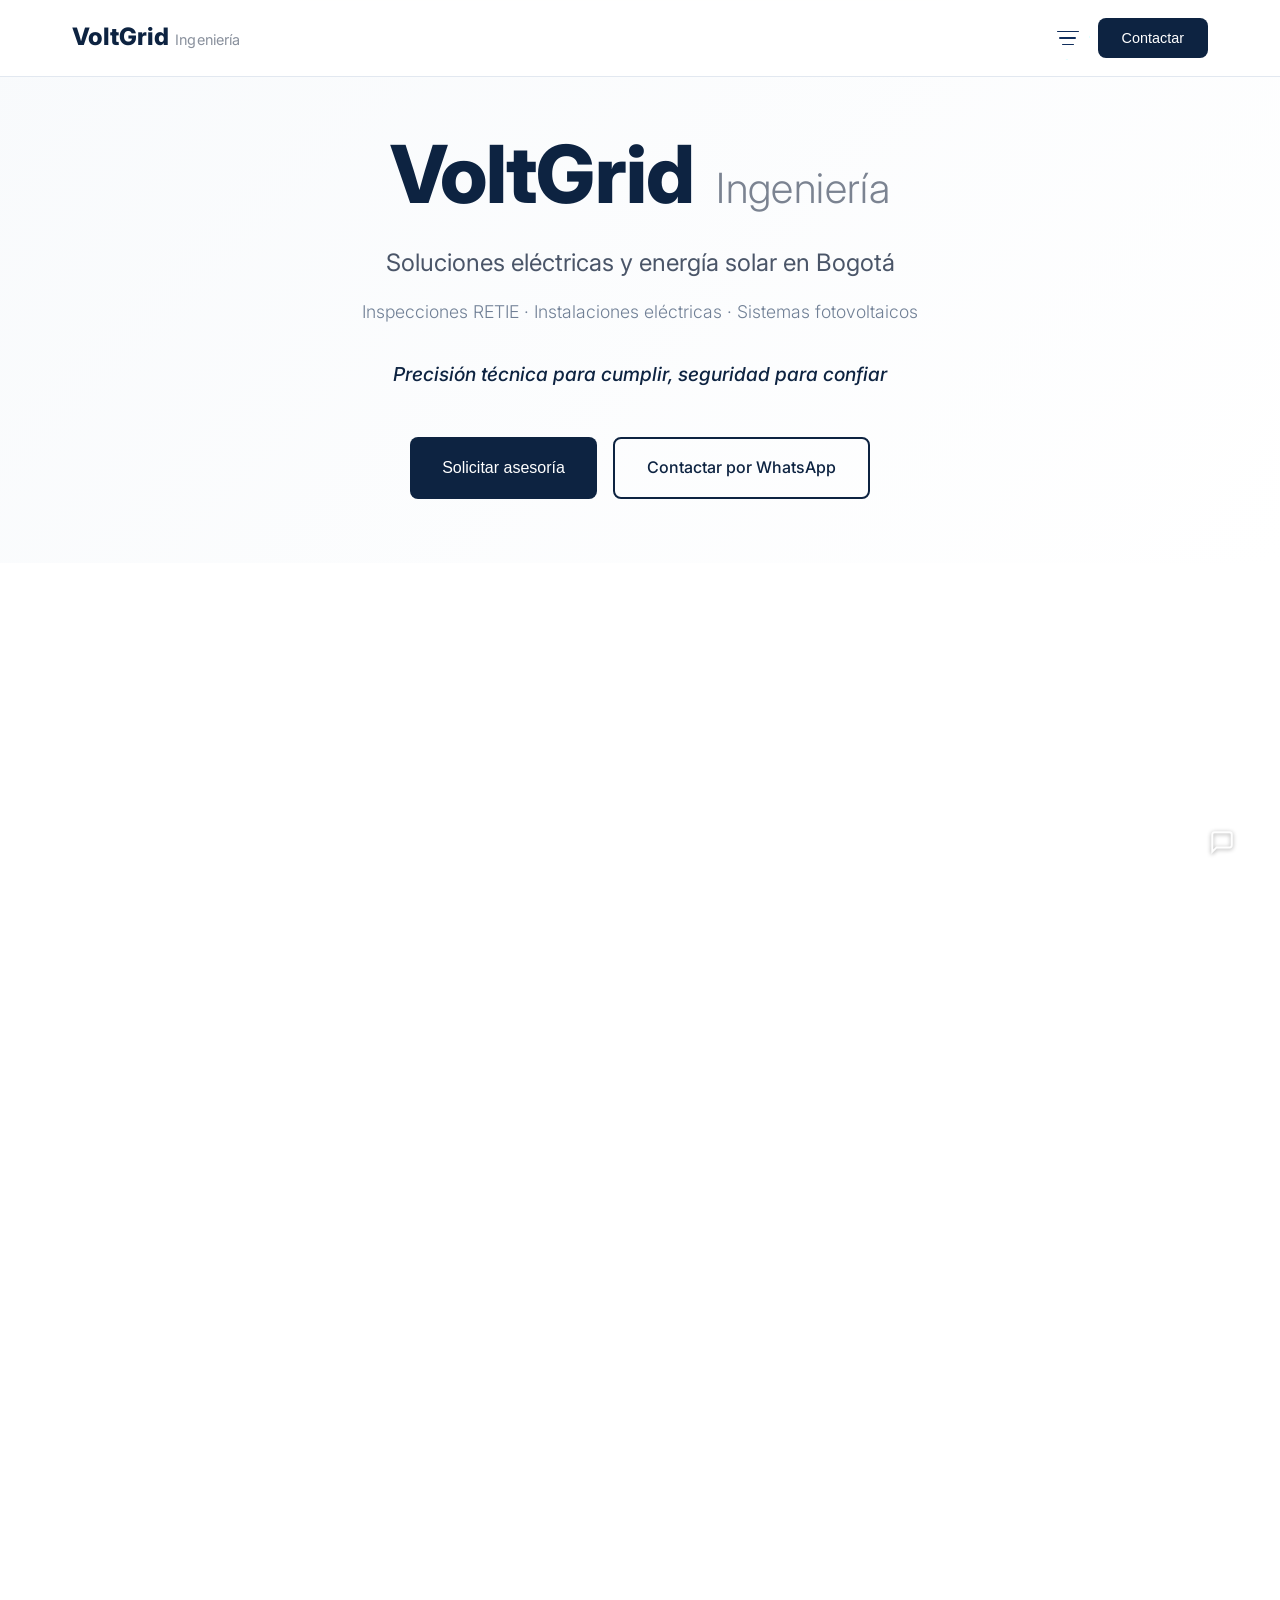
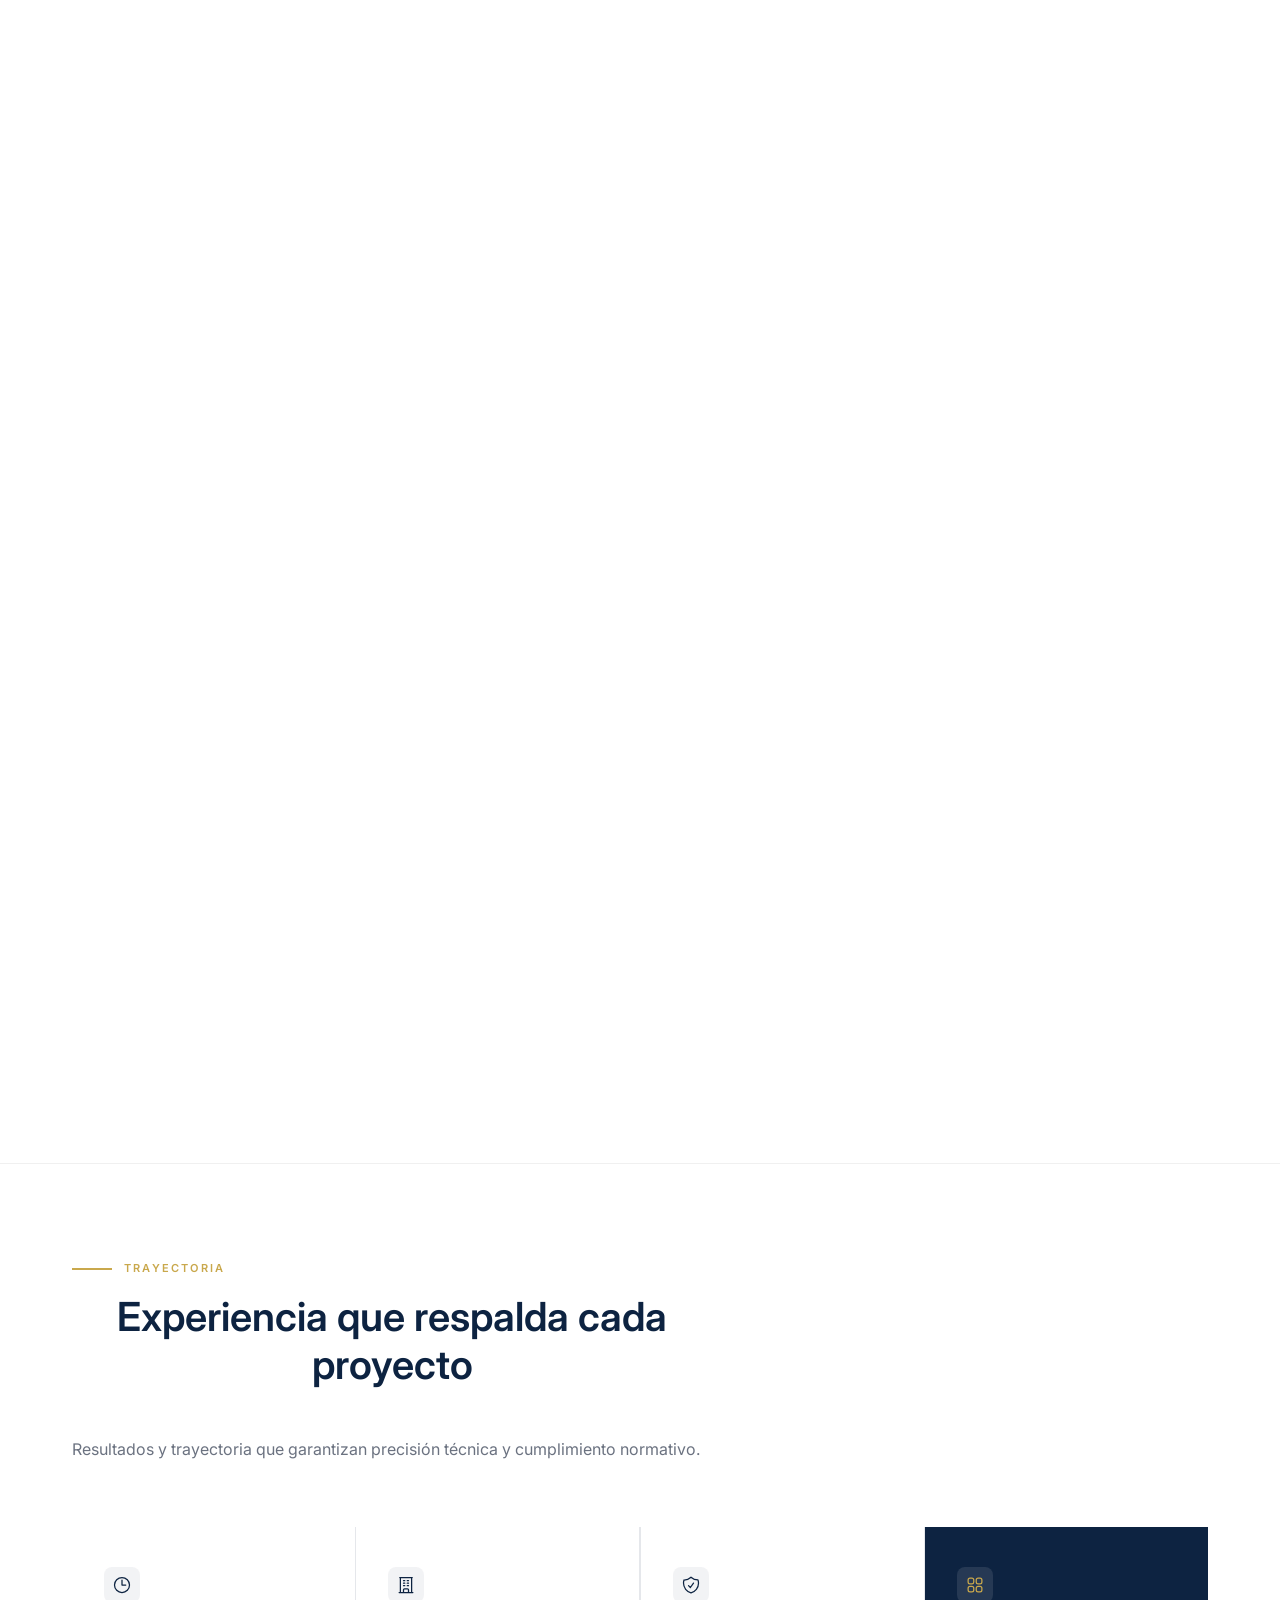
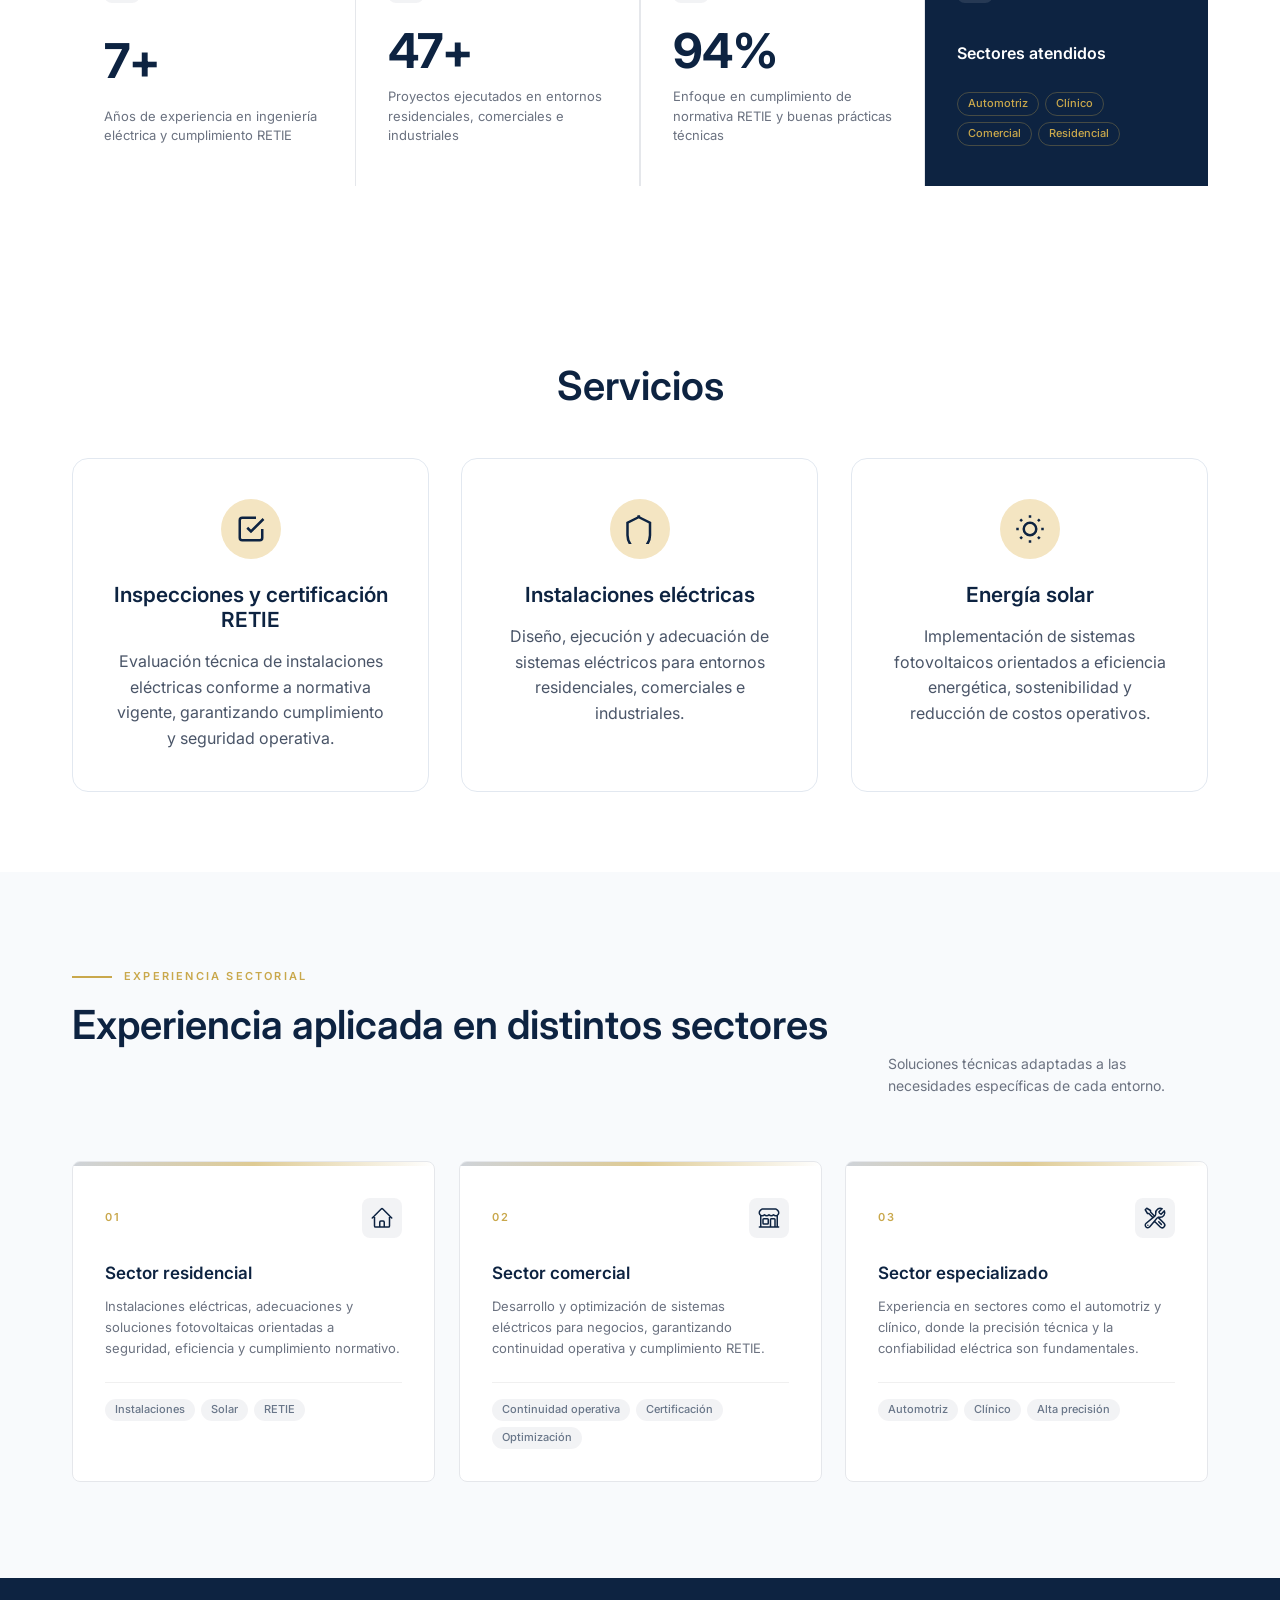
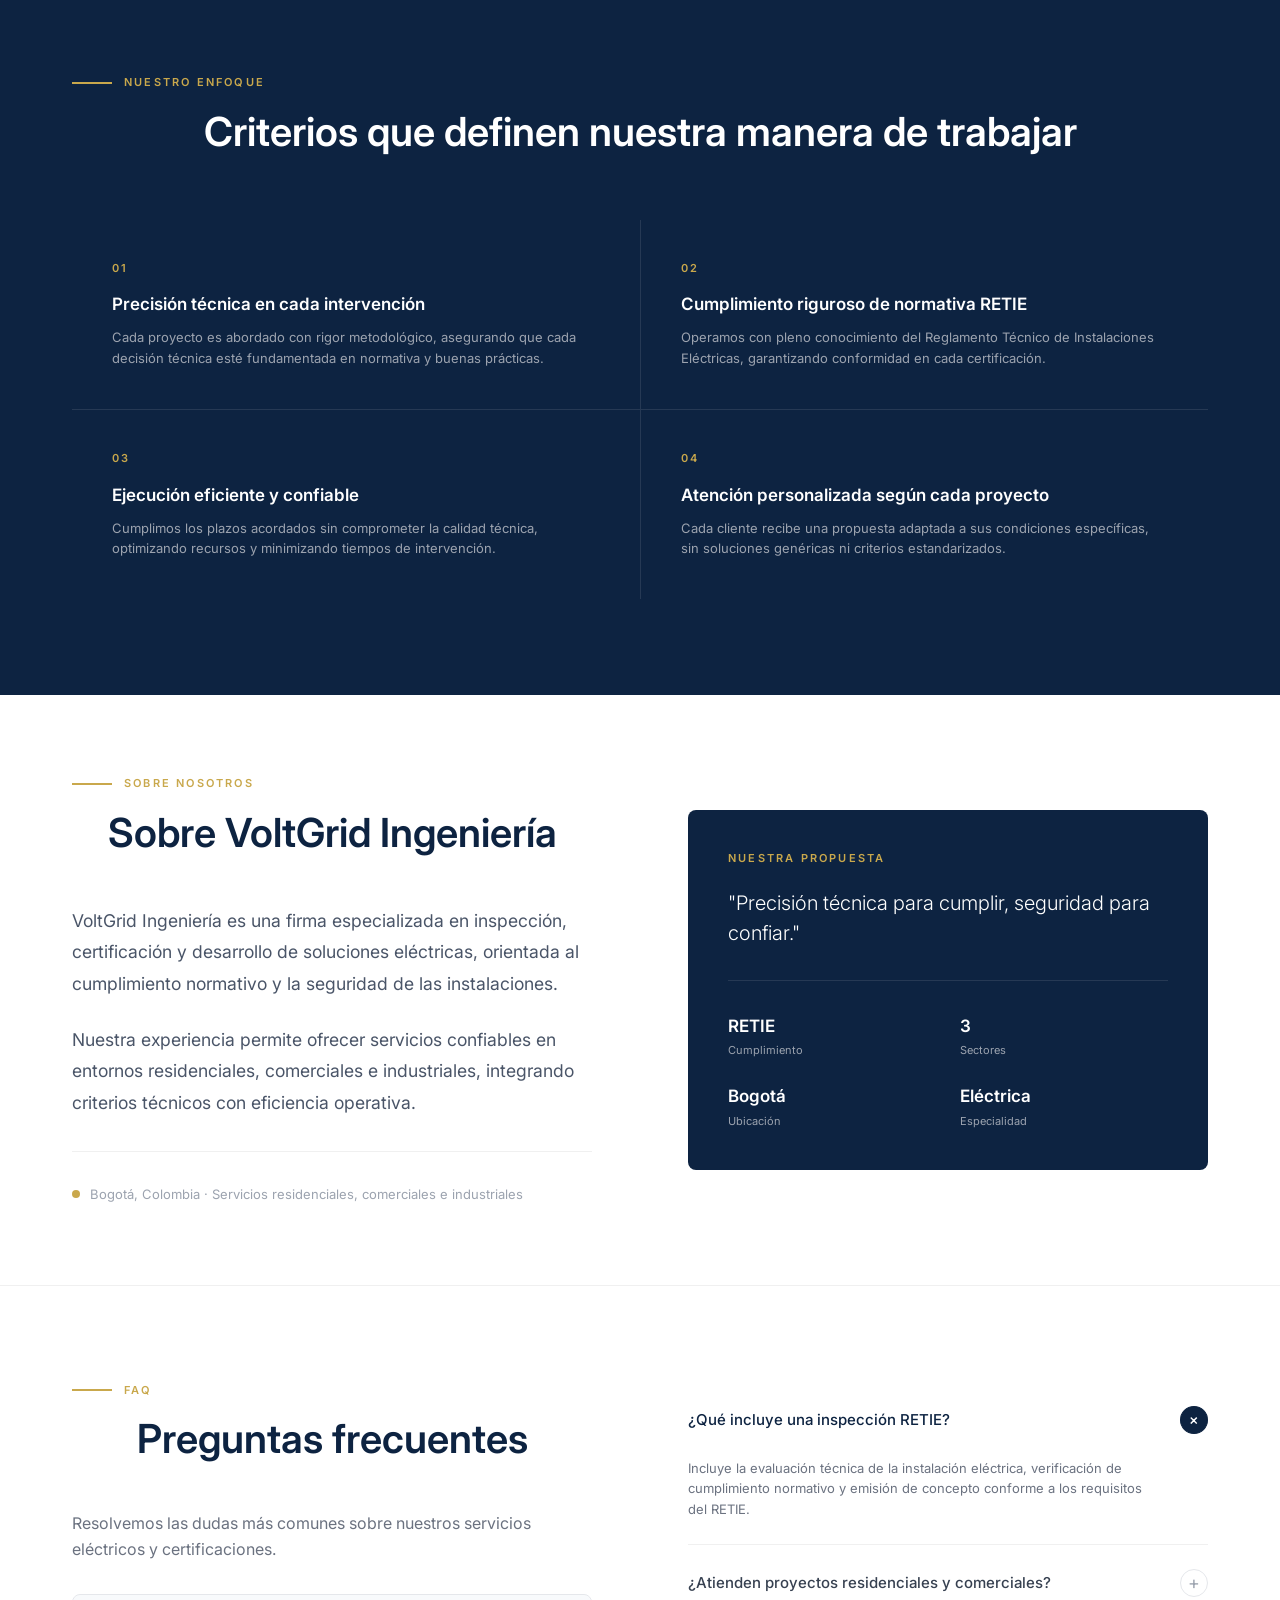
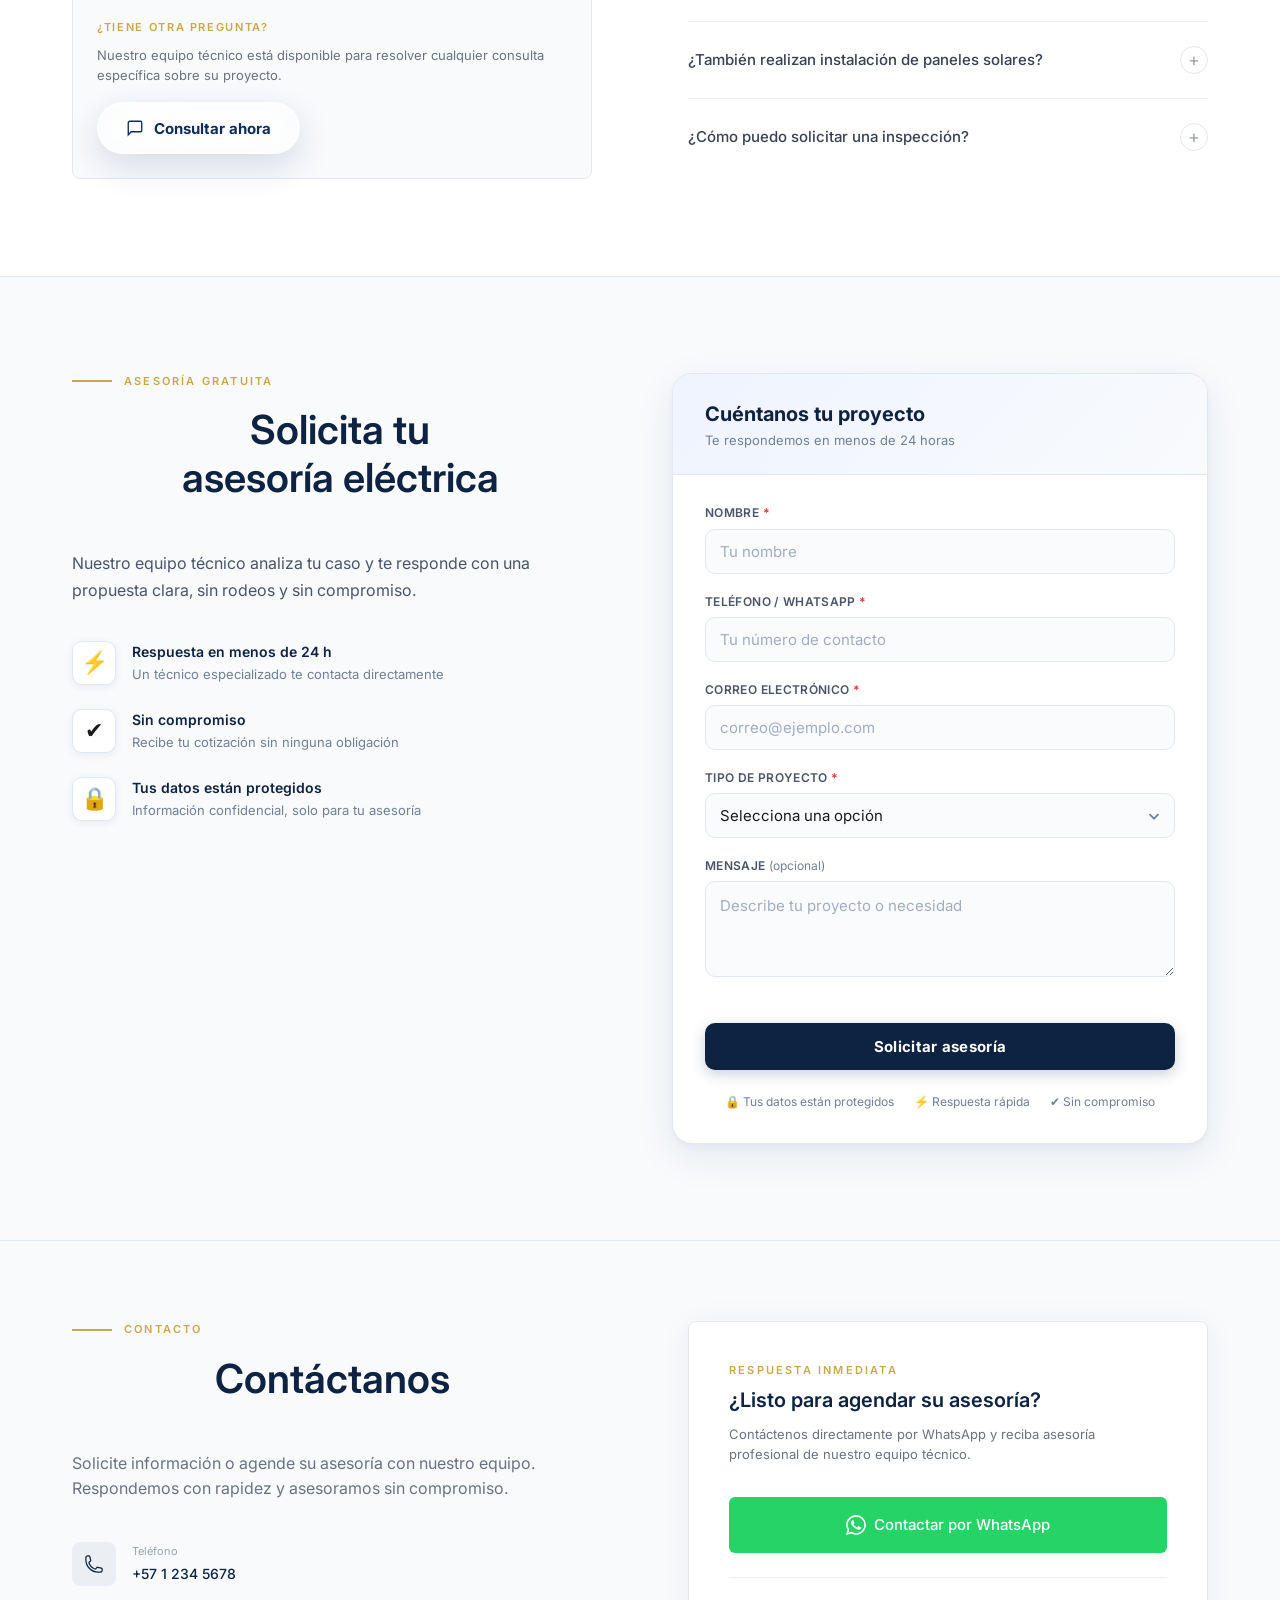
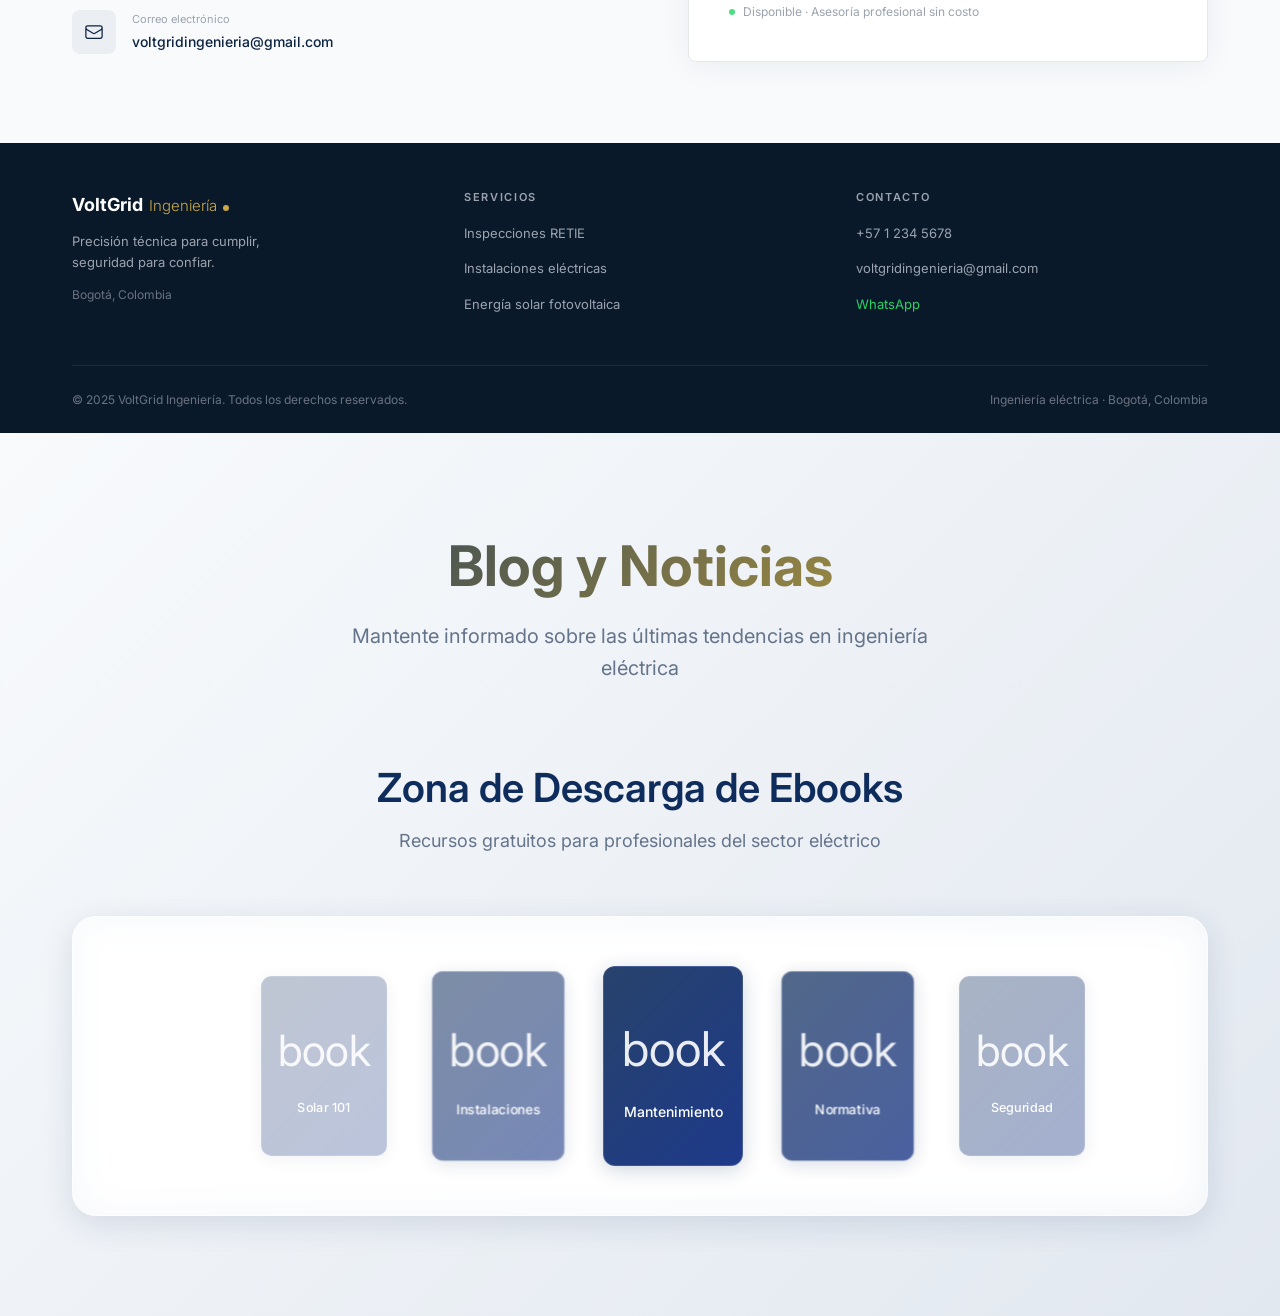
==== index.html @ 8078fa3e "Optimize animation performance" ====
<!DOCTYPE html>
<html lang="es">
<head>
    <meta charset="UTF-8">
    <meta name="viewport" content="width=device-width, initial-scale=1, viewport-fit=cover">
    <title>Certificación RETIE en Bogotá | VoltGrid Ingeniería</title>
    <meta name="description" content="Certificación RETIE en Bogotá ⚡ Asesoría eléctrica, instalaciones y cumplimiento normativo. Atención rápida y profesional.">
    <meta name="keywords" content="certificación RETIE Bogotá, ingeniero eléctrico Bogotá, asesoría eléctrica Bogotá, instalaciones eléctricas Bogotá">
    <link rel="icon" href="/favicon-32.png" sizes="32x32" type="image/png">
    <link rel="icon" href="/favicon.png" sizes="512x512" type="image/png">
    <link rel="shortcut icon" href="/favicon-32.png">
    <link rel="apple-touch-icon" href="/favicon.png">
    <link rel="manifest" href="/site.webmanifest" />
    <link rel="stylesheet" href="styles.css">
    <link rel="preconnect" href="https://fonts.googleapis.com">
    <link rel="preconnect" href="https://fonts.gstatic.com" crossorigin>
    <link href="https://fonts.googleapis.com/css2?family=Inter:wght@300;400;500;600;700&display=swap" rel="stylesheet">

    <!-- Open Graph metadata -->
    <meta property="og:title" content="Certificación RETIE en Bogotá | VoltGrid Ingeniería">
    <meta property="og:description" content="Servicios eléctricos y certificación RETIE en Bogotá. Atención rápida y profesional.">
    <meta property="og:type" content="website">
</head>
<body>
    <!-- Navigation -->
    <nav class="navbar">
        <div class="nav-container">
            <div class="nav-brand">
                <h1 class="brand-name">VoltGrid</h1>
                <span class="brand-suffix">Ingeniería</span>
            </div>
            <div class="nav-actions">
                <glass-element
                    id="nav-hamburger-glass"
                    width="44"
                    height="44"
                    radius="22"
                    depth="5"
                    blur="1"
                    strength="40"
                    chromatic-aberration="2"
                    background-color="rgba(255,255,255,0.4)"
                    style="--glass-padding:0; z-index:1001; flex-shrink:0;">
                    <button class="nav-hamburger" id="nav-hamburger" aria-label="Abrir menú" aria-expanded="false" aria-controls="nav-panel">
                        <span class="nav-hamburger__line"></span>
                        <span class="nav-hamburger__line"></span>
                        <span class="nav-hamburger__line"></span>
                    </button>
                </glass-element>
                <button class="nav-cta" onclick="scrollToContact()">Contactar</button>
            </div>
        </div>
    </nav>

    <!-- Premium floating nav panel -->
    <div class="nav-overlay" id="nav-overlay" aria-hidden="true"></div>
    <div class="nav-panel" id="nav-panel" role="dialog" aria-label="Menú de navegación" aria-hidden="true">
        <div class="nav-panel__inner">
            <div class="nav-panel__grid">

                <div class="nav-panel__section">
                    <h3 class="nav-panel__section-title">¿Qué hacemos?</h3>
                    <ul class="nav-panel__list">
                        <li><a href="#" class="nav-panel__link">Asesoría Retie de Subestación eléctrica</a></li>
                        <li><a href="#" class="nav-panel__link">Asesoría Retie de Distribución</a></li>
                        <li><a href="#" class="nav-panel__link">Asesoría Retie de Áreas Clasificadas</a></li>
                        <li><a href="#" class="nav-panel__link">Asesoría RETIE</a></li>
                        <li><a href="#" class="nav-panel__link">Asesoría RETILAP</a></li>
                        <li><a href="#" class="nav-panel__link">Asesoría Retie de Instalaciones Solares Fotovoltaicas</a></li>
                    </ul>
                </div>

                <div class="nav-panel__section">
                    <h3 class="nav-panel__section-title">¿Cómo lo hacemos?</h3>
                    <ul class="nav-panel__list">
                        <li><a href="#" class="nav-panel__link nav-panel__link--cta">Solicitud de Cotización</a></li>
                    </ul>

                    <h3 class="nav-panel__section-title nav-panel__section-title--spaced">Nosotros</h3>
                    <ul class="nav-panel__list">
                        <li><a href="#" class="nav-panel__link">Acerca de nosotros</a></li>
                        <li><a href="#" class="nav-panel__link">Acreditaciones</a></li>
                        <li><a href="#" class="nav-panel__link">Política de Imparcialidad y Calidad</a></li>
                        <li><a href="#" class="nav-panel__link">Documentos Legales</a></li>
                    </ul>
                </div>

                <div class="nav-panel__section">
                    <h3 class="nav-panel__section-title">Ingeniería y Gestión</h3>
                    <ul class="nav-panel__list">
                        <li><a href="blog.html" class="nav-panel__link">Blog y Noticias</a></li>
                        <li><a href="#" class="nav-panel__link">Consulta de certificados</a></li>
                        <li><a href="#" class="nav-panel__link">Pagos</a></li>
                        <li><a href="#" class="nav-panel__link">Zona de descarga de ebooks</a></li>
                    </ul>

                    <h3 class="nav-panel__section-title nav-panel__section-title--spaced">Contacto</h3>
                    <ul class="nav-panel__list">
                        <li><a href="#" class="nav-panel__link nav-panel__link--cta">Contáctenos</a></li>
                        <li><a href="#" class="nav-panel__link">Teléfonos</a></li>
                    </ul>
                </div>

            </div>
        </div>
    </div>

    <!-- Hero Section -->
    <section class="hero">
        <div class="hero-container">
            <div class="hero-content">
                <h1 class="hero-title">
                    <span class="brand-name">VoltGrid</span>
                    <span class="brand-suffix">Ingeniería</span>
                </h1>
                <p class="hero-subtitle">Soluciones eléctricas y energía solar en Bogotá</p>
                <p class="hero-services">Inspecciones RETIE · Instalaciones eléctricas · Sistemas fotovoltaicos</p>
                <p class="hero-slogan">Precisión técnica para cumplir, seguridad para confiar</p>
                <div class="hero-buttons">
                    <button class="btn btn-primary" onclick="scrollToContact()">Solicitar asesoría</button>
                    <a href="https://wa.me/573057639585?text=Hola%20VoltGrid,%20quiero%20información%20sobre%20sus%20servicios" 
                       class="btn btn-secondary" target="_blank">Contactar por WhatsApp</a>
                </div>
            </div>
        </div>
    </section>

    <!-- SCROLL DOWN -->
    <section class="scroll-section" id="scroll-section">
      <div class="sticky-wrap scroll-stage">
       <video id="solar-video" src="solar-scroll/Video_Panel.mp4?v=1" muted playsinline preload="auto" style="display:none"></video>
       <canvas id="solar-canvas"></canvas>
       <div id="loader">Cargando…</div>
      </div>
    </section>

    <!-- Metrics Section -->
    <section class="metrics">
        <div class="container">
            <div class="metrics-header">
                <div class="section-eyebrow">
                    <span class="gold-bar"></span>
                    <span class="eyebrow-text">Trayectoria</span>
                </div>
                <h2 class="section-title">Experiencia que respalda cada proyecto</h2>
                <p class="metrics-subtitle">Resultados y trayectoria que garantizan precisión técnica y cumplimiento normativo.</p>
            </div>
            <div class="metrics-grid" id="metrics-grid">
                <div class="metric-card">
                    <div class="metric-icon">
                        <svg viewBox="0 0 24 24" fill="none" stroke="currentColor" stroke-width="1.5"><path stroke-linecap="round" stroke-linejoin="round" d="M12 6v6h4.5m4.5 0a9 9 0 11-18 0 9 9 0 0118 0z"/></svg>
                    </div>
                    <p class="metric-value"><span class="counter" data-target="8">0</span>+</p>
                    <p class="metric-label">Años de experiencia en ingeniería eléctrica y cumplimiento RETIE</p>
                </div>
                <div class="metric-card">
                    <div class="metric-icon">
                        <svg viewBox="0 0 24 24" fill="none" stroke="currentColor" stroke-width="1.5"><path stroke-linecap="round" stroke-linejoin="round" d="M3.75 21h16.5M4.5 3h15M5.25 3v18m13.5-18v18M9 6.75h1.5m-1.5 3h1.5m-1.5 3h1.5m3-6H15m-1.5 3H15m-1.5 3H15M9 21v-3.375c0-.621.504-1.125 1.125-1.125h3.75c.621 0 1.125.504 1.125 1.125V21"/></svg>
                    </div>
                    <p class="metric-value"><span class="counter" data-target="50">0</span>+</p>
                    <p class="metric-label">Proyectos ejecutados en entornos residenciales, comerciales e industriales</p>
                </div>
                <div class="metric-card">
                    <div class="metric-icon">
                        <svg viewBox="0 0 24 24" fill="none" stroke="currentColor" stroke-width="1.5"><path stroke-linecap="round" stroke-linejoin="round" d="M9 12.75L11.25 15 15 9.75m-3-7.036A11.959 11.959 0 013.598 6 11.99 11.99 0 003 9.749c0 5.592 3.824 10.29 9 11.623 5.176-1.332 9-6.03 9-11.622 0-1.31-.21-2.571-.598-3.751h-.152c-3.196 0-6.1-1.248-8.25-3.285z"/></svg>
                    </div>
                    <p class="metric-value"><span class="counter" data-target="100">0</span>%</p>
                    <p class="metric-label">Enfoque en cumplimiento de normativa RETIE y buenas prácticas técnicas</p>
                </div>
                <div class="metric-card metric-card--dark">
                    <div class="metric-icon metric-icon--gold">
                        <svg viewBox="0 0 24 24" fill="none" stroke="currentColor" stroke-width="1.5"><path stroke-linecap="round" stroke-linejoin="round" d="M3.75 6A2.25 2.25 0 016 3.75h2.25A2.25 2.25 0 0110.5 6v2.25a2.25 2.25 0 01-2.25 2.25H6a2.25 2.25 0 01-2.25-2.25V6zM3.75 15.75A2.25 2.25 0 016 13.5h2.25a2.25 2.25 0 012.25 2.25V18a2.25 2.25 0 01-2.25 2.25H6A2.25 2.25 0 013.75 18v-2.25zM13.5 6a2.25 2.25 0 012.25-2.25H18A2.25 2.25 0 0120.25 6v2.25A2.25 2.25 0 0118 10.5h-2.25a2.25 2.25 0 01-2.25-2.25V6zM13.5 15.75a2.25 2.25 0 012.25-2.25H18a2.25 2.25 0 012.25 2.25V18A2.25 2.25 0 0118 20.25h-2.25A2.25 2.25 0 0113.5 18v-2.25z"/></svg>
                    </div>
                    <p class="metric-sectors-title">Sectores atendidos</p>
                    <div class="metric-tags">
                        <span class="metric-tag">Automotriz</span>
                        <span class="metric-tag">Clínico</span>
                        <span class="metric-tag">Comercial</span>
                        <span class="metric-tag">Residencial</span>
                    </div>
                </div>
            </div>
        </div>
    </section>

    <!-- Services Section -->
    <section class="services">
        <div class="container">
            <h2 class="section-title">Servicios</h2>
            <div class="services-grid">
                <div class="service-card">
                    <div class="service-icon">
                        <svg viewBox="0 0 24 24" fill="none" stroke="currentColor" stroke-width="2">
                            <path d="M9 11l3 3L22 4"></path>
                            <path d="M21 12v7a2 2 0 01-2 2H5a2 2 0 01-2-2V5a2 2 0 012-2h11"></path>
                        </svg>
                    </div>
                    <h3 class="service-title">Inspecciones y certificación RETIE</h3>
                    <p class="service-description">Evaluación técnica de instalaciones eléctricas conforme a normativa vigente, garantizando cumplimiento y seguridad operativa.</p>
                </div>
                
                <div class="service-card">
                    <div class="service-icon">
                        <svg viewBox="0 0 24 24" fill="none" stroke="currentColor" stroke-width="2">
                            <path d="M12 2L2 7v10c0 5.55 3.84 10.74 9 12 5.16-1.26 9-6.45 9-12V7l-10-5z"></path>
                        </svg>
                    </div>
                    <h3 class="service-title">Instalaciones eléctricas</h3>
                    <p class="service-description">Diseño, ejecución y adecuación de sistemas eléctricos para entornos residenciales, comerciales e industriales.</p>
                </div>
                
                <div class="service-card">
                    <div class="service-icon">
                        <svg viewBox="0 0 24 24" fill="none" stroke="currentColor" stroke-width="2">
                            <circle cx="12" cy="12" r="5"></circle>
                            <line x1="12" y1="1" x2="12" y2="3"></line>
                            <line x1="12" y1="21" x2="12" y2="23"></line>
                            <line x1="4.22" y1="4.22" x2="5.64" y2="5.64"></line>
                            <line x1="18.36" y1="18.36" x2="19.78" y2="19.78"></line>
                            <line x1="1" y1="12" x2="3" y2="12"></line>
                            <line x1="21" y1="12" x2="23" y2="12"></line>
                            <line x1="4.22" y1="19.78" x2="5.64" y2="18.36"></line>
                            <line x1="18.36" y1="5.64" x2="19.78" y2="4.22"></line>
                        </svg>
                    </div>
                    <h3 class="service-title">Energía solar</h3>
                    <p class="service-description">Implementación de sistemas fotovoltaicos orientados a eficiencia energética, sostenibilidad y reducción de costos operativos.</p>
                </div>
            </div>
        </div>
    </section>

    <!-- Sectors Section -->
    <section class="sectors">
        <div class="container">
            <div class="sectors-header">
                <div class="section-eyebrow">
                    <span class="gold-bar"></span>
                    <span class="eyebrow-text">Experiencia sectorial</span>
                </div>
                <div class="sectors-header-row">
                    <h2 class="section-title">Experiencia aplicada en distintos sectores</h2>
                    <p class="sectors-subtitle">Soluciones técnicas adaptadas a las necesidades específicas de cada entorno.</p>
                </div>
            </div>
            <div class="sectors-grid">
                <article class="sector-card">
                    <div class="sector-stripe"></div>
                    <div class="sector-body">
                        <div class="sector-meta">
                            <span class="sector-number">01</span>
                            <div class="sector-icon">
                                <svg viewBox="0 0 24 24" fill="none" stroke="currentColor" stroke-width="1.5"><path stroke-linecap="round" stroke-linejoin="round" d="M2.25 12l8.954-8.955c.44-.439 1.152-.439 1.591 0L21.75 12M4.5 9.75v10.125c0 .621.504 1.125 1.125 1.125H9.75v-4.875c0-.621.504-1.125 1.125-1.125h2.25c.621 0 1.125.504 1.125 1.125V21h4.125c.621 0 1.125-.504 1.125-1.125V9.75M8.25 21h8.25"/></svg>
                            </div>
                        </div>
                        <h3 class="sector-title">Sector residencial</h3>
                        <p class="sector-desc">Instalaciones eléctricas, adecuaciones y soluciones fotovoltaicas orientadas a seguridad, eficiencia y cumplimiento normativo.</p>
                        <div class="sector-tags">
                            <span class="sector-tag">Instalaciones</span>
                            <span class="sector-tag">Solar</span>
                            <span class="sector-tag">RETIE</span>
                        </div>
                    </div>
                </article>
                <article class="sector-card">
                    <div class="sector-stripe"></div>
                    <div class="sector-body">
                        <div class="sector-meta">
                            <span class="sector-number">02</span>
                            <div class="sector-icon">
                                <svg viewBox="0 0 24 24" fill="none" stroke="currentColor" stroke-width="1.5"><path stroke-linecap="round" stroke-linejoin="round" d="M13.5 21v-7.5a.75.75 0 01.75-.75h3a.75.75 0 01.75.75V21m-4.5 0H2.36m11.14 0H18m0 0h3.64m-1.39 0V9.349m-16.5 11.65V9.35m0 0a3.001 3.001 0 003.75-.615A2.993 2.993 0 009.75 9.75c.896 0 1.7-.393 2.25-1.016a2.993 2.993 0 002.25 1.016c.896 0 1.7-.393 2.25-1.016a3.001 3.001 0 003.75.614m-16.5 0a3.004 3.004 0 01-.621-4.72L4.318 3.44A1.5 1.5 0 015.378 3h13.243a1.5 1.5 0 011.06.44l1.19 1.189a3 3 0 01-.621 4.72m-13.5 8.65h3.75a.75.75 0 00.75-.75V13.5a.75.75 0 00-.75-.75H6.75a.75.75 0 00-.75.75v3.75c0 .415.336.75.75.75z"/></svg>
                            </div>
                        </div>
                        <h3 class="sector-title">Sector comercial</h3>
                        <p class="sector-desc">Desarrollo y optimización de sistemas eléctricos para negocios, garantizando continuidad operativa y cumplimiento RETIE.</p>
                        <div class="sector-tags">
                            <span class="sector-tag">Continuidad operativa</span>
                            <span class="sector-tag">Certificación</span>
                            <span class="sector-tag">Optimización</span>
                        </div>
                    </div>
                </article>
                <article class="sector-card">
                    <div class="sector-stripe"></div>
                    <div class="sector-body">
                        <div class="sector-meta">
                            <span class="sector-number">03</span>
                            <div class="sector-icon">
                                <svg viewBox="0 0 24 24" fill="none" stroke="currentColor" stroke-width="1.5"><path stroke-linecap="round" stroke-linejoin="round" d="M11.42 15.17L17.25 21A2.652 2.652 0 0021 17.25l-5.877-5.877M11.42 15.17l2.496-3.03c.317-.384.74-.626 1.208-.766M11.42 15.17l-4.655 5.653a2.548 2.548 0 11-3.586-3.586l6.837-5.63m5.108-.233c.55-.164 1.163-.188 1.743-.14a4.5 4.5 0 004.486-6.336l-3.276 3.277a3.004 3.004 0 01-2.25-2.25l3.276-3.276a4.5 4.5 0 00-6.336 4.486c.091 1.076-.071 2.264-.904 2.95l-.102.085m-1.745 1.437L5.909 7.5H4.5L2.25 3.75l1.5-1.5L7.5 4.5v1.409l4.26 4.26m-1.745 1.437l1.745-1.437m6.615 8.206L15.75 15.75M4.867 19.125h.008v.008h-.008v-.008z"/></svg>
                            </div>
                        </div>
                        <h3 class="sector-title">Sector especializado</h3>
                        <p class="sector-desc">Experiencia en sectores como el automotriz y clínico, donde la precisión técnica y la confiabilidad eléctrica son fundamentales.</p>
                        <div class="sector-tags">
                            <span class="sector-tag">Automotriz</span>
                            <span class="sector-tag">Clínico</span>
                            <span class="sector-tag">Alta precisión</span>
                        </div>
                    </div>
                </article>
            </div>
        </div>
    </section>

    <!-- Approach Section -->
    <section class="approach approach--dark">
        <div class="container">
            <div class="approach-header">
                <div class="section-eyebrow">
                    <span class="gold-bar"></span>
                    <span class="eyebrow-text">Nuestro enfoque</span>
                </div>
                <h2 class="section-title section-title--white">Criterios que definen nuestra manera de trabajar</h2>
            </div>
            <div class="approach-grid approach-grid--2col">
                <div class="approach-item approach-item--dark">
                    <div class="approach-number">01</div>
                    <h3 class="approach-title">Precisión técnica en cada intervención</h3>
                    <p class="approach-desc">Cada proyecto es abordado con rigor metodológico, asegurando que cada decisión técnica esté fundamentada en normativa y buenas prácticas.</p>
                </div>
                <div class="approach-item approach-item--dark">
                    <div class="approach-number">02</div>
                    <h3 class="approach-title">Cumplimiento riguroso de normativa RETIE</h3>
                    <p class="approach-desc">Operamos con pleno conocimiento del Reglamento Técnico de Instalaciones Eléctricas, garantizando conformidad en cada certificación.</p>
                </div>
                <div class="approach-item approach-item--dark">
                    <div class="approach-number">03</div>
                    <h3 class="approach-title">Ejecución eficiente y confiable</h3>
                    <p class="approach-desc">Cumplimos los plazos acordados sin comprometer la calidad técnica, optimizando recursos y minimizando tiempos de intervención.</p>
                </div>
                <div class="approach-item approach-item--dark">
                    <div class="approach-number">04</div>
                    <h3 class="approach-title">Atención personalizada según cada proyecto</h3>
                    <p class="approach-desc">Cada cliente recibe una propuesta adaptada a sus condiciones específicas, sin soluciones genéricas ni criterios estandarizados.</p>
                </div>
            </div>
        </div>
    </section>

    <!-- About Section -->
    <section class="about">
        <div class="container">
            <div class="about-grid">
                <div class="about-left">
                    <div class="section-eyebrow">
                        <span class="gold-bar"></span>
                        <span class="eyebrow-text">Sobre nosotros</span>
                    </div>
                    <h2 class="section-title">Sobre VoltGrid Ingeniería</h2>
                    <div class="about-texts">
                        <p class="about-text">VoltGrid Ingeniería es una firma especializada en inspección, certificación y desarrollo de soluciones eléctricas, orientada al cumplimiento normativo y la seguridad de las instalaciones.</p>
                        <p class="about-text">Nuestra experiencia permite ofrecer servicios confiables en entornos residenciales, comerciales e industriales, integrando criterios técnicos con eficiencia operativa.</p>
                    </div>
                    <div class="about-location-row">
                        <span class="about-dot"></span>
                        <span class="about-location-text">Bogotá, Colombia · Servicios residenciales, comerciales e industriales</span>
                    </div>
                </div>
                <div class="about-right">
                    <div class="about-card">
                        <p class="about-card-label">Nuestra propuesta</p>
                        <blockquote class="about-quote">"Precisión técnica para cumplir, seguridad para confiar."</blockquote>
                        <div class="about-stats-grid">
                            <div class="about-stat"><p class="about-stat-value">RETIE</p><p class="about-stat-label">Cumplimiento</p></div>
                            <div class="about-stat"><p class="about-stat-value">3</p><p class="about-stat-label">Sectores</p></div>
                            <div class="about-stat"><p class="about-stat-value">Bogotá</p><p class="about-stat-label">Ubicación</p></div>
                            <div class="about-stat"><p class="about-stat-value">Eléctrica</p><p class="about-stat-label">Especialidad</p></div>
                        </div>
                    </div>
                </div>
            </div>
        </div>
    </section>

    <!-- FAQ Section -->
    <section class="faq">
        <div class="container">
            <div class="faq-grid">
                <div class="faq-left">
                    <div class="section-eyebrow">
                        <span class="gold-bar"></span>
                        <span class="eyebrow-text">FAQ</span>
                    </div>
                    <h2 class="section-title">Preguntas frecuentes</h2>
                    <p class="faq-intro">Resolvemos las dudas más comunes sobre nuestros servicios eléctricos y certificaciones.</p>
                    <div class="faq-cta-box">
                        <p class="faq-cta-label">¿Tiene otra pregunta?</p>
                        <p class="faq-cta-text">Nuestro equipo técnico está disponible para resolver cualquier consulta específica sobre su proyecto.</p>
                        <button class="faq-consult-btn" type="button" onclick="openChatWithLeadForm()">
                            <span class="faq-consult-btn__glow" aria-hidden="true"></span>
                            <svg viewBox="0 0 24 24" fill="none" stroke="currentColor" stroke-width="1.8" style="width:18px;height:18px;flex-shrink:0;position:relative;z-index:1"><path d="M21 15a2 2 0 01-2 2H7l-4 4V5a2 2 0 012-2h14a2 2 0 012 2z"/></svg>
                            <span style="position:relative;z-index:1">Consultar ahora</span>
                        </button>
                    </div>
                </div>
                <div class="faq-right">
                    <div class="faq-item faq-item--open">
                        <button class="faq-question" onclick="toggleFaq(this)">
                            <span>¿Qué incluye una inspección RETIE?</span>
                            <span class="faq-icon">+</span>
                        </button>
                        <div class="faq-answer">
                            <p>Incluye la evaluación técnica de la instalación eléctrica, verificación de cumplimiento normativo y emisión de concepto conforme a los requisitos del RETIE.</p>
                        </div>
                    </div>
                    <div class="faq-item">
                        <button class="faq-question" onclick="toggleFaq(this)">
                            <span>¿Atienden proyectos residenciales y comerciales?</span>
                            <span class="faq-icon">+</span>
                        </button>
                        <div class="faq-answer" style="display:none">
                            <p>Sí, ofrecemos servicios tanto para entornos residenciales como comerciales e industriales, adaptando cada solución a las necesidades del proyecto.</p>
                        </div>
                    </div>
                    <div class="faq-item">
                        <button class="faq-question" onclick="toggleFaq(this)">
                            <span>¿También realizan instalación de paneles solares?</span>
                            <span class="faq-icon">+</span>
                        </button>
                        <div class="faq-answer" style="display:none">
                            <p>Sí, implementamos sistemas fotovoltaicos diseñados para mejorar la eficiencia energética y reducir costos operativos.</p>
                        </div>
                    </div>
                    <div class="faq-item">
                        <button class="faq-question" onclick="toggleFaq(this)">
                            <span>¿Cómo puedo solicitar una inspección?</span>
                            <span class="faq-icon">+</span>
                        </button>
                        <div class="faq-answer" style="display:none">
                            <p>Puede contactarnos directamente por WhatsApp o a través de nuestros canales de contacto para agendar una evaluación.</p>
                        </div>
                    </div>
                </div>
            </div>
        </div>
    </section>

    <!-- Lead Capture Form Section -->
    <section class="lead-section" id="lead-form-section">
        <div class="container">
            <div class="lead-grid">
                <div class="lead-info">
                    <div class="section-eyebrow">
                        <span class="gold-bar"></span>
                        <span class="eyebrow-text">Asesoría gratuita</span>
                    </div>
                    <h2 class="section-title">Solicita tu<br>asesoría eléctrica</h2>
                    <p class="lead-info-text">Nuestro equipo técnico analiza tu caso y te responde con una propuesta clara, sin rodeos y sin compromiso.</p>
                    <ul class="lead-benefits">
                        <li class="lead-benefit">
                            <span class="lead-benefit-icon">⚡</span>
                            <div>
                                <strong>Respuesta en menos de 24 h</strong>
                                <p>Un técnico especializado te contacta directamente</p>
                            </div>
                        </li>
                        <li class="lead-benefit">
                            <span class="lead-benefit-icon">✔</span>
                            <div>
                                <strong>Sin compromiso</strong>
                                <p>Recibe tu cotización sin ninguna obligación</p>
                            </div>
                        </li>
                        <li class="lead-benefit">
                            <span class="lead-benefit-icon">🔒</span>
                            <div>
                                <strong>Tus datos están protegidos</strong>
                                <p>Información confidencial, solo para tu asesoría</p>
                            </div>
                        </li>
                    </ul>
                </div>
                <div class="lead-form-card">
                    <div class="lead-form-header">
                        <h3 class="lead-form-title">Cuéntanos tu proyecto</h3>
                        <p class="lead-form-subtitle">Te respondemos en menos de 24 horas</p>
                    </div>
                    <form class="lead-form" id="lead-capture-form" novalidate>
                        <div class="lf-field">
                            <label class="lf-label" for="lf-nombre">Nombre <span class="lf-required">*</span></label>
                            <input class="lf-input" id="lf-nombre" type="text" placeholder="Tu nombre" autocomplete="name" required />
                        </div>
                        <div class="lf-field">
                            <label class="lf-label" for="lf-telefono">Teléfono / WhatsApp <span class="lf-required">*</span></label>
                            <input class="lf-input" id="lf-telefono" type="tel" placeholder="Tu número de contacto" autocomplete="tel" required />
                        </div>
                        <div class="lf-field">
                            <label class="lf-label" for="lf-email">Correo electrónico <span class="lf-required">*</span></label>
                            <input class="lf-input" id="lf-email" type="email" placeholder="correo@ejemplo.com" autocomplete="email" required />
                        </div>
                        <div class="lf-field">
                            <label class="lf-label" for="lf-tipo">Tipo de proyecto <span class="lf-required">*</span></label>
                            <div class="lf-select-wrap">
                                <select class="lf-select" id="lf-tipo" required>
                                    <option value="" disabled selected>Selecciona una opción</option>
                                    <option value="Residencial">Residencial</option>
                                    <option value="Comercial">Comercial</option>
                                    <option value="Industrial">Industrial</option>
                                    <option value="Otro">Otro</option>
                                </select>
                                <svg class="lf-select-arrow" viewBox="0 0 20 20" fill="none" stroke="currentColor" stroke-width="2"><path d="M5 8l5 5 5-5"/></svg>
                            </div>
                        </div>
                        <div class="lf-field">
                            <label class="lf-label" for="lf-mensaje">Mensaje <span class="lf-optional">(opcional)</span></label>
                            <textarea class="lf-textarea" id="lf-mensaje" placeholder="Describe tu proyecto o necesidad" rows="3"></textarea>
                        </div>
                        <p class="lf-error" id="lf-error" aria-live="polite"></p>
                        <button class="lf-submit" type="submit">Solicitar asesoría</button>
                        <div class="lf-trust">
                            <span>🔒 Tus datos están protegidos</span>
                            <span>⚡ Respuesta rápida</span>
                            <span>✔ Sin compromiso</span>
                        </div>
                    </form>
                    <div class="lf-success" id="lf-success" style="display:none">
                        <div class="lf-success-icon">✔</div>
                        <h4 class="lf-success-title">¡Solicitud recibida!</h4>
                        <p class="lf-success-text">Solicitud recibida. Te contactaremos en breve</p>
                    </div>
                </div>
            </div>
        </div>
    </section>

    <!-- Contact Section -->
    <section class="contact" id="contact">
        <div class="container">
            <div class="contact-grid">
                <div class="contact-left">
                    <div class="section-eyebrow">
                        <span class="gold-bar"></span>
                        <span class="eyebrow-text">Contacto</span>
                    </div>
                    <h2 class="section-title">Contáctanos</h2>
                    <p class="contact-subtitle">Solicite información o agende su asesoría con nuestro equipo. Respondemos con rapidez y asesoramos sin compromiso.</p>
                    <div class="contact-items">
                        <a href="tel:+5712345678" class="contact-item">
                            <div class="contact-icon">
                                <svg viewBox="0 0 24 24" fill="none" stroke="currentColor" stroke-width="1.5"><path stroke-linecap="round" stroke-linejoin="round" d="M2.25 6.75c0 8.284 6.716 15 15 15h2.25a2.25 2.25 0 002.25-2.25v-1.372c0-.516-.351-.966-.852-1.091l-4.423-1.106c-.44-.11-.902.055-1.173.417l-.97 1.293c-.282.376-.769.542-1.21.38a12.035 12.035 0 01-7.143-7.143c-.162-.441.004-.928.38-1.21l1.293-.97c.363-.271.527-.734.417-1.173L6.963 3.102a1.125 1.125 0 00-1.091-.852H4.5A2.25 2.25 0 002.25 4.5v2.25z"/></svg>
                            </div>
                            <div class="contact-details">
                                <p class="contact-label">Teléfono</p>
                                <p class="contact-value">+57 1 234 5678</p>
                            </div>
                        </a>
                        <a href="mailto:voltgridingenieria@gmail.com" class="contact-item">
                            <div class="contact-icon">
                                <svg viewBox="0 0 24 24" fill="none" stroke="currentColor" stroke-width="1.5"><path stroke-linecap="round" stroke-linejoin="round" d="M21.75 6.75v10.5a2.25 2.25 0 01-2.25 2.25h-15a2.25 2.25 0 01-2.25-2.25V6.75m19.5 0A2.25 2.25 0 0019.5 4.5h-15a2.25 2.25 0 00-2.25 2.25m19.5 0v.243a2.25 2.25 0 01-1.07 1.916l-7.5 4.615a2.25 2.25 0 01-2.36 0L3.32 8.91a2.25 2.25 0 01-1.07-1.916V6.75"/></svg>
                            </div>
                            <div class="contact-details">
                                <p class="contact-label">Correo electrónico</p>
                                <p class="contact-value">voltgridingenieria@gmail.com</p>
                            </div>
                        </a>
                    </div>
                </div>
                <div class="contact-right">
                    <div class="contact-card">
                        <p class="contact-card-label">Respuesta inmediata</p>
                        <h3 class="contact-card-title">¿Listo para agendar su asesoría?</h3>
                        <p class="contact-card-text">Contáctenos directamente por WhatsApp y reciba asesoría profesional de nuestro equipo técnico.</p>
                        <a href="https://wa.me/573057639585?text=Hola%20VoltGrid,%20quiero%20agendar%20una%20asesor%C3%ADa" target="_blank" class="btn btn-whatsapp btn-block">
                            <svg viewBox="0 0 24 24" fill="currentColor" style="width:20px;height:20px"><path d="M17.472 14.382c-.297-.149-1.758-.867-2.03-.967-.273-.099-.471-.149-.67.149-.197.297-.767.966-.94 1.164-.173.199-.347.223-.644.074-.297-.149-1.255-.462-2.39-1.475-.883-.788-1.48-1.761-1.653-2.059-.173-.297-.018-.458.13-.606.134-.133.297-.347.446-.521.151-.172.2-.296.3-.495.099-.198.05-.372-.025-.521-.075-.148-.669-1.611-.916-2.206-.242-.579-.487-.501-.669-.51l-.57-.01c-.198 0-.52.074-.792.372s-1.04 1.016-1.04 2.479 1.065 2.876 1.213 3.074c.149.198 2.095 3.2 5.076 4.487.709.306 1.263.489 1.694.626.712.226 1.36.194 1.872.118.571-.085 1.758-.719 2.006-1.413.248-.695.248-1.29.173-1.414-.074-.123-.272-.198-.57-.347m-5.421 7.403h-.004a9.87 9.87 0 01-5.031-1.378l-.361-.214-3.741.982.998-3.648-.235-.374a9.86 9.86 0 01-1.51-5.26c.001-5.45 4.436-9.884 9.888-9.884 2.64 0 5.122 1.03 6.988 2.898a9.825 9.825 0 012.893 6.994c-.003 5.45-4.437 9.884-9.885 9.884m8.413-18.297A11.815 11.815 0 0012.05 0C5.495 0 .16 5.335.157 11.892c0 2.096.547 4.142 1.588 5.945L.057 24l6.305-1.654a11.882 11.882 0 005.683 1.448h.005c6.554 0 11.89-5.335 11.893-11.893a11.821 11.821 0 00-3.48-8.413Z"/></svg>
                            Contactar por WhatsApp
                        </a>
                        <div class="contact-card-footer">
                            <span class="contact-dot-green"></span>
                            <span class="contact-available">Disponible · Asesoría profesional sin costo</span>
                        </div>
                    </div>
                </div>
            </div>
        </div>
    </section>

    <!-- Footer -->
    <footer class="footer">
        <div class="container">
            <div class="footer-grid">
                <div class="footer-brand-col">
                    <div class="footer-brand-name">
                        <span class="footer-brand-main">VoltGrid</span>
                        <span class="footer-brand-sub">Ingeniería</span>
                        <span class="footer-dot"></span>
                    </div>
                    <p class="footer-tagline">Precisión técnica para cumplir, seguridad para confiar.</p>
                    <p class="footer-location">Bogotá, Colombia</p>
                </div>
                <div class="footer-col">
                    <h4 class="footer-col-title">Servicios</h4>
                    <ul class="footer-list">
                        <li><a href="#services" class="footer-link">Inspecciones RETIE</a></li>
                        <li><a href="#services" class="footer-link">Instalaciones eléctricas</a></li>
                        <li><a href="#services" class="footer-link">Energía solar fotovoltaica</a></li>
                    </ul>
                </div>
                <div class="footer-col">
                    <h4 class="footer-col-title">Contacto</h4>
                    <ul class="footer-list">
                        <li><a href="tel:+5712345678" class="footer-link">+57 1 234 5678</a></li>
                        <li><a href="mailto:voltgridingenieria@gmail.com" class="footer-link">voltgridingenieria@gmail.com</a></li>
                        <li><a href="https://wa.me/573057639585" target="_blank" class="footer-link footer-link--green">WhatsApp</a></li>
                    </ul>
                </div>
            </div>
            <div class="footer-bottom">
                <p>&copy; 2025 VoltGrid Ingeniería. Todos los derechos reservados.</p>
                <p class="footer-bottom-sub">Ingeniería eléctrica · Bogotá, Colombia</p>
            </div>
        </div>
    </footer>

    <!-- iOS dim overlay for chat bottom-sheet -->
    <div class="chat-overlay" id="chat-overlay"></div>

    <!-- Floating Chat Widget -->
    <div class="chat-widget" id="chat-widget">
        <!-- Panel -->
        <div class="chat-panel-wrap" id="chat-panel" aria-hidden="true">
        <div class="chat-panel">
            <div class="chat-panel-header">
                <div class="chat-panel-info">
                    <div class="chat-panel-avatar"><img id="chat-avatar-img" src="" alt="VoltGrid" /></div>
                    <div>
                        <p class="chat-panel-name">VoltGrid Ingeniería</p>
                        <span class="chat-panel-status"><span class="chat-status-dot"></span>En línea</span>
                    </div>
                </div>
                <button class="chat-close" id="chat-close" aria-label="Cerrar chat">
                    <svg viewBox="0 0 24 24" fill="none" stroke="currentColor" stroke-width="2"><path d="M18 6L6 18M6 6l12 12"/></svg>
                </button>
            </div>
            <!-- Lead capture form (shown before chat until submitted) -->
            <div class="chat-lead-form" id="chat-lead-form">
                <p class="chat-lead-title">Antes de comenzar</p>
                <p class="chat-lead-subtitle">Déjanos tus datos para brindarte una asesoría más precisa.</p>
                <div class="chat-lead-field">
                    <label class="chat-lead-label" for="lead-name">Nombre completo</label>
                    <input class="chat-lead-input" id="lead-name" type="text" placeholder="Tu nombre completo" autocomplete="name" />
                </div>
                <div class="chat-lead-field">
                    <label class="chat-lead-label" for="lead-email">Correo electrónico</label>
                    <input class="chat-lead-input" id="lead-email" type="email" placeholder="correo@ejemplo.com" autocomplete="email" />
                </div>
                <div class="chat-lead-field">
                    <label class="chat-lead-label" for="lead-phone">Número de teléfono</label>
                    <input class="chat-lead-input" id="lead-phone" type="tel" placeholder="+57 300 000 0000" autocomplete="tel" />
                </div>
                <p class="chat-lead-error" id="chat-lead-error" aria-live="polite"></p>
                <button class="chat-lead-submit" id="chat-lead-submit" type="button">Continuar</button>
            </div>
            <div class="chat-messages" id="chat-messages">
                <div class="chat-msg chat-msg--bot">
                    <p>Hola 👋 Soy el asistente de <strong>VoltGrid</strong>. ¿En qué puedo ayudarte hoy?</p>
                </div>
                <div class="chat-suggestions">
                    <button class="chat-suggestion" data-msg="¿Qué servicios ofrecen?">Servicios</button>
                    <button class="chat-suggestion" data-msg="¿Cómo solicito una asesoría RETIE?">RETIE</button>
                    <button class="chat-suggestion" data-msg="¿Tienen energía solar?">Solar</button>
                    <button class="chat-suggestion" data-msg="¿Cómo los contacto?">Contacto</button>
                </div>
            </div>
            <div class="chat-input-row">
                <input class="chat-input" id="chat-input" type="text" placeholder="Escribe un mensaje…" autocomplete="off" />
                <button class="chat-send" id="chat-send" aria-label="Enviar">
                    <svg viewBox="0 0 24 24" fill="none" stroke="currentColor" stroke-width="2"><path d="M22 2L11 13M22 2L15 22l-4-9-9-4 20-7z"/></svg>
                </button>
            </div>
        </div>
        </div>
        <!-- SVG liquid-distortion filter (low-frequency = smooth lens waves) -->
        <svg width="0" height="0" style="position:absolute;pointer-events:none" aria-hidden="true">
            <defs>
                <filter id="liquid-distortion" x="-8%" y="-8%" width="116%" height="116%" color-interpolation-filters="sRGB">
                    <feTurbulence type="fractalNoise" baseFrequency="0.012 0.018" numOctaves="3" seed="7" result="rawNoise"/>
                    <feGaussianBlur in="rawNoise" stdDeviation="0.6" result="noise"/>
                    <feDisplacementMap in="SourceGraphic" in2="noise" scale="6" xChannelSelector="R" yChannelSelector="G"/>
                </filter>
                <!-- Very subtle glass ripple for the panel specular layer -->
                <filter id="panel-glass-ripple" x="-4%" y="-4%" width="108%" height="108%" color-interpolation-filters="sRGB">
                    <feTurbulence type="fractalNoise" baseFrequency="0.006 0.008" numOctaves="2" seed="3" result="rawNoise"/>
                    <feGaussianBlur in="rawNoise" stdDeviation="1.4" result="noise"/>
                    <feDisplacementMap in="SourceGraphic" in2="noise" scale="3" xChannelSelector="R" yChannelSelector="G"/>
                </filter>
            </defs>
        </svg>
        <!-- Bubble — glass-element: SVG displacement in Chrome/Edge, blur fallback elsewhere -->
        <glass-element
            id="chat-bubble-glass"
            auto-size
            radius="32"
            depth="5"
            blur="1"
            strength="40"
            chromatic-aberration="2"
            background-color="rgba(255,255,255,0.4)"
            style="--glass-padding:0">
            <button class="chat-bubble" id="chat-bubble" aria-label="Abrir chat">
                <span class="liquid-glass__icon">
                    <svg class="chat-bubble-icon chat-bubble-icon--open" viewBox="0 0 24 24" fill="none" stroke="currentColor" stroke-width="1.8"><path d="M21 15a2 2 0 01-2 2H7l-4 4V5a2 2 0 012-2h14a2 2 0 012 2z"/></svg>
                    <svg class="chat-bubble-icon chat-bubble-icon--close" viewBox="0 0 24 24" fill="none" stroke="currentColor" stroke-width="2"><path d="M18 6L6 18M6 6l12 12"/></svg>
                </span>
            </button>
        </glass-element>
    </div>


    <script src="displacement-utils.js"></script>
    <script src="glass-element.js"></script>
    <script src="script.js"></script>
    <script src="solar-scroll/script.js"></script>
    <script>
        const originalTitle = "VoltGrid Ingeniería";
        const awayMessages = [
            "⚡ ¡Vuelve pronto!",
            "🔆 ¿Olvidaste algo?",
            "⚡ VoltGrid te espera",
            "🔆 ¡Tu asesoría aquí!"
        ];
        let interval = null;
        let msgIndex = 0;
        document.addEventListener("visibilitychange", () => {
            if (document.hidden) {
                interval = setInterval(() => {
                    document.title = awayMessages[msgIndex % awayMessages.length];
                    msgIndex++;
                }, 1500);
            } else {
                clearInterval(interval);
                document.title = originalTitle;
                msgIndex = 0;
            }
        });
    </script>

    <!-- Blog y Noticias Section -->
    <section class="blog-news-section" id="blog-news">
        <div class="container">
            <div class="blog-news-header">
                <h2 class="blog-news-title">Blog y Noticias</h2>
                <p class="blog-news-subtitle">Mantente informado sobre las últimas tendencias en ingeniería eléctrica</p>
            </div>

            <!-- Zona de Descarga de Ebooks -->
            <div class="ebooks-zone">
                <div class="ebooks-zone-header">
                    <h3 class="ebooks-zone-title">Zona de Descarga de Ebooks</h3>
                    <p class="ebooks-zone-subtitle">Recursos gratuitos para profesionales del sector eléctrico</p>
                </div>

                <!-- Contenedor Liquid Glass para Ebooks -->
                <div class="ebooks-container-wrap">
                    <div class="ebooks-container">
                        <!-- Ebooks animados -->
                        <div class="ebook-item">
                            <div class="ebook-cover">
                                <div class="ebook-icon">book</div>
                                <span class="ebook-title">Guía RETIE</span>
                            </div>
                        </div>
                        <div class="ebook-item">
                            <div class="ebook-cover">
                                <div class="ebook-icon">book</div>
                                <span class="ebook-title">Solar 101</span>
                            </div>
                        </div>
                        <div class="ebook-item">
                            <div class="ebook-cover">
                                <div class="ebook-icon">book</div>
                                <span class="ebook-title">Instalaciones</span>
                            </div>
                        </div>
                        <div class="ebook-item">
                            <div class="ebook-cover">
                                <div class="ebook-icon">book</div>
                                <span class="ebook-title">Mantenimiento</span>
                            </div>
                        </div>
                        <div class="ebook-item">
                            <div class="ebook-cover">
                                <div class="ebook-icon">book</div>
                                <span class="ebook-title">Normativa</span>
                            </div>
                        </div>
                        <div class="ebook-item">
                            <div class="ebook-cover">
                                <div class="ebook-icon">book</div>
                                <span class="ebook-title">Seguridad</span>
                            </div>
                        </div>
                    </div>
                </div>
            </div>
        </div>
    </section>

    <!-- Glass Element para Ebooks -->
    <div class="glass-element" id="ebooks-glass" auto-size="true" radius="20" depth="5" blur="1" strength="40" ca="2" bg="rgba(255,255,255,0.4)"></div>

</body>
</html>
---- styles.css ----
/* Reset and Base Styles */
* {
    margin: 0;
    padding: 0;
    box-sizing: border-box;
}

html {
    scroll-behavior: smooth;
}

body {
    font-family: 'Inter', -apple-system, BlinkMacSystemFont, 'Segoe UI', sans-serif;
    line-height: 1.6;
    color: #1a1a1a;
    background-color: #ffffff;
    font-size: 16px;
    -webkit-font-smoothing: antialiased;
    -moz-osx-font-smoothing: grayscale;
}

/* Container */
.container {
    max-width: 1200px;
    margin: 0 auto;
    padding: 0 2rem;
}

/* Brand Colors */
:root {
    --primary-blue: #0d2341;
    --secondary-blue: #1e3a5f;
    --accent-gold: #d4af37;
    --accent-gold-light: #f4e5c2;
    --text-primary: #1a1a1a;
    --text-secondary: #4a5568;
    --text-light: #718096;
    --background-light: #f8fafc;
    --border-light: #e2e8f0;
    --white: #ffffff;
}

/* Typography */
h1, h2, h3, h4 {
    font-weight: 600;
    line-height: 1.2;
    color: var(--text-primary);
}

.brand-name {
    color: var(--primary-blue);
    font-weight: 700;
}

.brand-suffix {
    color: var(--text-secondary);
    font-weight: 400;
    margin-left: 0.25rem;
}

/* Navigation */
.navbar {
    position: fixed;
    top: 0;
    left: 0;
    right: 0;
    background: rgba(255, 255, 255, 0.95);
    backdrop-filter: blur(10px);
    border-bottom: 1px solid var(--border-light);
    z-index: 1000;
    transition: all 0.3s ease;
}

.nav-container {
    max-width: 1200px;
    margin: 0 auto;
    padding: 1rem 2rem;
    display: flex;
    justify-content: space-between;
    align-items: center;
}

.nav-actions {
    display: flex;
    align-items: center;
    gap: 8px;
}

.nav-brand {
    display: flex;
    align-items: baseline;
    gap: 0.38em;
}
.nav-brand h1 {
    font-size: 1.5rem;
    font-weight: 800;
    margin: 0;
    line-height: 1;
}
.nav-brand .brand-suffix {
    font-size: 0.90rem;
    font-weight: 400;
    opacity: 0.65;
    letter-spacing: 0.01em;
    margin-left: 0;
}

.nav-cta {
    background: var(--primary-blue);
    color: var(--white);
    border: none;
    padding: 0.75rem 1.5rem;
    border-radius: 0.5rem;
    font-weight: 500;
    cursor: pointer;
    transition: all 0.3s ease;
    font-size: 0.9rem;
}

.nav-cta:hover {
    background: var(--secondary-blue);
    transform: translateY(-1px);
}

/* Hero Section */
.hero {
    padding: 8rem 0 4rem;
    background: linear-gradient(135deg, var(--background-light) 0%, var(--white) 100%);
    position: relative;
    overflow: hidden;
}

.hero::before {
    content: '';
    position: absolute;
    top: 0;
    left: 0;
    right: 0;
    height: 1px;
    background: linear-gradient(90deg, transparent, var(--accent-gold), transparent);
    opacity: 0.3;
}

.hero-container {
    max-width: 1200px;
    margin: 0 auto;
    padding: 0 2rem;
    text-align: center;
}

.hero-title {
    display: flex;
    align-items: baseline;
    justify-content: center;
    flex-wrap: wrap;
    gap: 0.28em;
    font-size: 4rem;
    font-weight: 700;
    margin-bottom: 1.5rem;
    line-height: 1.15;
}

.hero-title .brand-name {
    font-size: 5rem;
    font-weight: 800;
    letter-spacing: -0.01em;
}

.hero-title .brand-suffix {
    font-size: 2.6rem;
    font-weight: 300;
    opacity: 0.72;
    letter-spacing: 0.01em;
}

.hero-subtitle {
    font-size: 1.5rem;
    color: var(--text-secondary);
    margin-bottom: 1rem;
    font-weight: 400;
}

.hero-services {
    font-size: 1.1rem;
    color: var(--text-light);
    margin-bottom: 2rem;
    font-weight: 300;
}

.hero-slogan {
    font-size: 1.2rem;
    color: var(--primary-blue);
    margin-bottom: 3rem;
    font-weight: 500;
    font-style: italic;
}

.hero-buttons {
    display: flex;
    gap: 1rem;
    justify-content: center;
    flex-wrap: wrap;
}

/* Buttons */
.btn {
    display: inline-flex;
    align-items: center;
    gap: 0.5rem;
    padding: 1rem 2rem;
    border-radius: 0.5rem;
    text-decoration: none;
    font-weight: 500;
    cursor: pointer;
    transition: all 0.3s ease;
    border: none;
    font-size: 1rem;
    position: relative;
    overflow: hidden;
}

.btn-primary {
    background: var(--primary-blue);
    color: var(--white);
}

.btn-primary:hover {
    background: var(--secondary-blue);
    transform: translateY(-2px);
    box-shadow: 0 10px 25px rgba(13, 35, 65, 0.2);
}

.btn-secondary {
    background: transparent;
    color: var(--primary-blue);
    border: 2px solid var(--primary-blue);
}

.btn-secondary:hover {
    background: var(--primary-blue);
    color: var(--white);
    transform: translateY(-2px);
}

.btn-large {
    padding: 1.25rem 2.5rem;
    font-size: 1.1rem;
}

/* Section Styles */
section {
    padding: 5rem 0;
}

.section-title {
    font-size: 2.5rem;
    text-align: center;
    margin-bottom: 3rem;
    color: var(--primary-blue);
    font-weight: 600;
}

/* Services Section */
.services {
    background: var(--white);
}

.services-grid {
    display: grid;
    grid-template-columns: repeat(auto-fit, minmax(300px, 1fr));
    gap: 2rem;
    margin-top: 3rem;
}

.service-card {
    background: var(--white);
    padding: 2.5rem;
    border-radius: 1rem;
    border: 1px solid var(--border-light);
    text-align: center;
    transition: all 0.3s ease;
    position: relative;
    overflow: hidden;
}

.service-card::before {
    content: '';
    position: absolute;
    top: 0;
    left: 0;
    right: 0;
    height: 3px;
    background: linear-gradient(90deg, var(--accent-gold), var(--primary-blue));
    transform: scaleX(0);
    transition: transform 0.3s ease;
}

.service-card:hover {
    transform: translateY(-5px);
    box-shadow: 0 20px 40px rgba(0, 0, 0, 0.1);
    border-color: var(--accent-gold);
}

.service-card:hover::before {
    transform: scaleX(1);
}

.service-icon {
    width: 60px;
    height: 60px;
    margin: 0 auto 1.5rem;
    background: var(--accent-gold-light);
    border-radius: 50%;
    display: flex;
    align-items: center;
    justify-content: center;
    color: var(--primary-blue);
}

.service-icon svg {
    width: 30px;
    height: 30px;
}

.service-title {
    font-size: 1.3rem;
    margin-bottom: 1rem;
    color: var(--primary-blue);
}

.service-description {
    color: var(--text-secondary);
    line-height: 1.6;
    font-weight: 400;
}

/* Approach Section — now handled by .approach--dark below */

/* About Section */
.about {
    background: var(--white);
}

.about-content {
    max-width: 800px;
    margin: 0 auto;
    text-align: center;
}

.about-text {
    font-size: 1.1rem;
    color: var(--text-secondary);
    line-height: 1.8;
    margin-bottom: 1.5rem;
    font-weight: 400;
}

/* Contact Section — layout handled by .contact-grid below */
.contact {
    background: #f8fafc;
}

.contact-subtitle {
    font-size: 1rem;
    color: #6b7280;
    margin-bottom: 32px;
    line-height: 1.6;
}

/* Footer — layout handled by .footer-grid below */


/* Responsive Design */
@media (max-width: 768px) {
    .container {
        padding: 0 1rem;
    }
    
    .nav-container {
        padding: 1rem;
    }
    
    .hero {
        padding: 6rem 0 3rem;
    }
    
    .hero-container {
        padding: 0 1rem;
    }
    
    .hero-title {
        font-size: 2.5rem;
        gap: 0.22em;
    }
    
    .hero-title .brand-name {
        font-size: 3rem;
    }

    .hero-title .brand-suffix {
        font-size: 1.55rem;
    }
    
    .hero-subtitle {
        font-size: 1.2rem;
    }
    
    .hero-services {
        font-size: 1rem;
    }
    
    .hero-buttons {
        flex-direction: column;
        align-items: center;
    }
    
    .btn {
        width: 100%;
        max-width: 300px;
    }
    
    .section-title {
        font-size: 2rem;
    }
    
    .services-grid {
        grid-template-columns: 1fr;
        gap: 1.5rem;
    }
    
    .service-card {
        padding: 2rem;
    }
    
    .approach-grid {
        grid-template-columns: 1fr;
        gap: 1.5rem;
    }
    
    .about-text {
        font-size: 1rem;
    }
    
    .contact-content {
        grid-template-columns: 1fr;
        gap: 2rem;
    }
    
    .footer-content {
        flex-direction: column;
        gap: 2rem;
        text-align: center;
    }
    
    section {
        padding: 3rem 0;
    }
}

@media (max-width: 480px) {
    .hero-title {
        font-size: 2rem;
        gap: 0.18em;
    }
    
    .hero-title .brand-name {
        font-size: 2.5rem;
    }

    .hero-title .brand-suffix {
        font-size: 1.3rem;
    }
    
    .section-title {
        font-size: 1.75rem;
    }
    
    .service-card {
        padding: 1.5rem;
    }
    
    .contact-item {
        flex-direction: column;
        text-align: center;
        gap: 0.5rem;
    }
}

/* Animations */
@keyframes fadeInUp {
    from {
        opacity: 0;
        transform: translateY(30px);
    }
    to {
        opacity: 1;
        transform: translateY(0);
    }
}

.fade-in-up {
    animation: fadeInUp 0.6s ease-out;
}

/* Scroll animations */
.animate-on-scroll {
    opacity: 0;
    transform: translateY(30px);
    transition: opacity 0.6s ease-out, transform 0.6s ease-out;
}

/* ── Scroll canvas section ── */
.scroll-section {
    position: relative;
    height: 600vh;
}

.sticky-wrap {
    position: sticky;
    top: 0;
    height: 100vh;
    overflow: hidden;
}

#solar-canvas {
    display: block;
    width: 100%;
    height: 100vh;
}

#loader {
    position: absolute;
    left: 50%;
    bottom: 24px;
    transform: translateX(-50%);
    padding: 10px 18px;
    border-radius: 999px;
    background: rgba(255,255,255,0.9);
    color: #0d2341;
    font-size: 14px;
    font-weight: 500;
    pointer-events: none;
}

/* ── Shared eyebrow ── */
.section-eyebrow {
    display: flex;
    align-items: center;
    gap: 12px;
    margin-bottom: 16px;
}
.gold-bar {
    display: block;
    width: 40px;
    height: 2px;
    background: #c9a84c;
    flex-shrink: 0;
}
.eyebrow-text {
    font-size: 11px;
    font-weight: 600;
    letter-spacing: 0.2em;
    text-transform: uppercase;
    color: #c9a84c;
}
.section-title--white { color: #fff; }

/* ── Metrics ── */
.metrics {
    padding: 96px 0;
    background: #fff;
    border-top: 1px solid #f0f0f0;
}
.metrics-header {
    max-width: 640px;
    margin-bottom: 64px;
}
.metrics-subtitle {
    color: #6b7280;
    margin-top: 8px;
    line-height: 1.6;
}
.metrics-grid {
    display: grid;
    grid-template-columns: repeat(2, 1fr);
    gap: 1px;
    background: #e5e7eb;
}
@media (min-width: 768px) {
    .metrics-grid { grid-template-columns: repeat(4, 1fr); }
}
.metric-card {
    background: #fff;
    padding: 40px 32px;
    display: flex;
    flex-direction: column;
    justify-content: space-between;
    min-height: 200px;
}
.metric-card--dark {
    background: #0d2341;
}
.metric-icon {
    width: 36px;
    height: 36px;
    display: flex;
    align-items: center;
    justify-content: center;
    border-radius: 8px;
    background: rgba(13,35,65,0.05);
    color: #0d2341;
    margin-bottom: 24px;
}
.metric-icon svg { width: 20px; height: 20px; }
.metric-icon--gold {
    background: rgba(255,255,255,0.1);
    color: #c9a84c;
}
.metric-value {
    font-size: 48px;
    font-weight: 700;
    color: #0d2341;
    letter-spacing: -0.02em;
    line-height: 1;
    margin-bottom: 12px;
}
.metric-label {
    font-size: 13px;
    color: #6b7280;
    line-height: 1.5;
}
.metric-sectors-title {
    font-size: 16px;
    font-weight: 600;
    color: #fff;
    margin-bottom: 12px;
}
.metric-tags {
    display: flex;
    flex-wrap: wrap;
    gap: 6px;
}
.metric-tag {
    font-size: 11px;
    font-weight: 500;
    color: #c9a84c;
    border: 1px solid rgba(201,168,76,0.3);
    border-radius: 999px;
    padding: 2px 10px;
}

/* ── Sectors ── */
.sectors {
    padding: 96px 0;
    background: #f8fafc;
}
.sectors-header {
    margin-bottom: 64px;
}
.sectors-header-row {
    display: flex;
    flex-direction: column;
    gap: 12px;
}
@media (min-width: 768px) {
    .sectors-header-row {
        flex-direction: row;
        align-items: flex-end;
        justify-content: space-between;
    }
}
.sectors-subtitle {
    font-size: 14px;
    color: #6b7280;
    max-width: 320px;
    line-height: 1.6;
}
.sectors-grid {
    display: grid;
    gap: 24px;
}
@media (min-width: 768px) {
    .sectors-grid { grid-template-columns: repeat(3, 1fr); }
}
.sector-card {
    background: #fff;
    border: 1px solid #e5e7eb;
    border-radius: 8px;
    overflow: hidden;
    transition: box-shadow 0.3s, border-color 0.3s;
}
.sector-card:hover {
    box-shadow: 0 8px 40px rgba(13,35,65,0.08);
    border-color: #d1d5db;
}
.sector-stripe {
    height: 4px;
    background: linear-gradient(to right, rgba(13,35,65,0.2), rgba(201,168,76,0.6), transparent);
    transition: background 0.5s;
}
.sector-card:hover .sector-stripe {
    background: linear-gradient(to right, #0d2341, #c9a84c, transparent);
}
.sector-body { padding: 32px; }
.sector-meta {
    display: flex;
    align-items: center;
    justify-content: space-between;
    margin-bottom: 24px;
}
.sector-number {
    font-size: 11px;
    font-weight: 600;
    letter-spacing: 0.2em;
    color: #c9a84c;
}
.sector-icon {
    width: 40px;
    height: 40px;
    display: flex;
    align-items: center;
    justify-content: center;
    border-radius: 8px;
    background: rgba(13,35,65,0.05);
    color: #0d2341;
    transition: background 0.3s, color 0.3s;
}
.sector-card:hover .sector-icon {
    background: #0d2341;
    color: #fff;
}
.sector-icon svg { width: 24px; height: 24px; }
.sector-title {
    font-size: 17px;
    font-weight: 600;
    color: #0d2341;
    margin-bottom: 12px;
    line-height: 1.3;
}
.sector-desc {
    font-size: 13px;
    color: #6b7280;
    line-height: 1.6;
    margin-bottom: 24px;
}
.sector-tags {
    display: flex;
    flex-wrap: wrap;
    gap: 6px;
    padding-top: 16px;
    border-top: 1px solid #f0f0f0;
}
.sector-tag {
    font-size: 11px;
    font-weight: 500;
    color: rgba(13,35,65,0.6);
    background: rgba(13,35,65,0.05);
    border-radius: 999px;
    padding: 2px 10px;
}

/* ── Approach dark ── */
.approach--dark {
    background: #0d2341;
    padding: 96px 0;
}
.approach-header { margin-bottom: 64px; }
.approach-grid--2col {
    display: grid;
    gap: 1px;
    background: rgba(255,255,255,0.1);
}
@media (min-width: 768px) {
    .approach-grid--2col { grid-template-columns: repeat(2, 1fr); }
}
.approach-item--dark {
    background: #0d2341;
    padding: 40px;
    transition: background 0.2s;
}
.approach-item--dark:hover { background: rgba(13,35,65,0.6); }
.approach-item--dark .approach-number {
    font-size: 11px;
    font-weight: 600;
    letter-spacing: 0.2em;
    color: #c9a84c;
    display: block;
    margin-bottom: 16px;
}
.approach-item--dark .approach-title {
    font-size: 17px;
    font-weight: 600;
    color: #fff;
    margin-bottom: 12px;
    line-height: 1.3;
}
.approach-desc {
    font-size: 13px;
    color: #9ca3af;
    line-height: 1.6;
}

/* ── About 2-col ── */
.about-grid {
    display: grid;
    gap: 64px;
    align-items: center;
}
@media (min-width: 768px) {
    .about-grid { grid-template-columns: 1fr 1fr; gap: 96px; }
}
.about-texts { margin-bottom: 32px; }
.about-texts .about-text + .about-text { margin-top: 16px; }
.about-location-row {
    display: flex;
    align-items: center;
    gap: 10px;
    padding-top: 32px;
    border-top: 1px solid #f0f0f0;
    margin-top: 32px;
}
.about-dot {
    width: 8px;
    height: 8px;
    border-radius: 50%;
    background: #c9a84c;
    flex-shrink: 0;
}
.about-location-text { font-size: 13px; color: #9ca3af; }
.about-card {
    background: #0d2341;
    border-radius: 8px;
    padding: 40px;
}
.about-card-label {
    font-size: 11px;
    font-weight: 600;
    letter-spacing: 0.2em;
    text-transform: uppercase;
    color: #c9a84c;
    margin-bottom: 20px;
}
.about-quote {
    font-size: 20px;
    font-weight: 300;
    color: #fff;
    line-height: 1.5;
    border: none;
    padding: 0;
    margin: 0 0 32px;
}
.about-stats-grid {
    display: grid;
    grid-template-columns: 1fr 1fr;
    gap: 24px;
    padding-top: 32px;
    border-top: 1px solid rgba(255,255,255,0.1);
}
.about-stat-value {
    font-size: 17px;
    font-weight: 600;
    color: #fff;
}
.about-stat-label {
    font-size: 11px;
    color: #9ca3af;
    margin-top: 2px;
}

/* ── FAQ ── */
.faq {
    padding: 96px 0;
    background: #fff;
    border-top: 1px solid #f0f0f0;
}
.faq-grid {
    display: grid;
    gap: 64px;
}
@media (min-width: 768px) {
    .faq-grid { grid-template-columns: 1fr 1fr; gap: 96px; }
}
.faq-intro {
    color: #6b7280;
    line-height: 1.6;
    margin-bottom: 32px;
}
.faq-cta-box {
    background: #f8fafc;
    border: 1px solid #e5e7eb;
    border-radius: 8px;
    padding: 24px;
}
.faq-cta-label {
    font-size: 11px;
    font-weight: 600;
    letter-spacing: 0.15em;
    text-transform: uppercase;
    color: #c9a84c;
    margin-bottom: 8px;
}
.faq-cta-text {
    font-size: 13px;
    color: #6b7280;
    line-height: 1.6;
    margin-bottom: 16px;
}
.faq-item {
    border-bottom: 1px solid #f0f0f0;
}
.faq-item:last-child { border-bottom: none; }
.faq-question {
    width: 100%;
    display: flex;
    align-items: center;
    justify-content: space-between;
    gap: 24px;
    padding: 24px 0;
    background: none;
    border: none;
    cursor: pointer;
    text-align: left;
    font-family: inherit;
}
.faq-question span:first-child {
    font-size: 15px;
    font-weight: 500;
    color: #374151;
    line-height: 1.4;
}
.faq-question:hover span:first-child { color: #0d2341; }
.faq-item--open .faq-question span:first-child { color: #0d2341; }
.faq-icon {
    width: 28px;
    height: 28px;
    border-radius: 50%;
    border: 1px solid #e5e7eb;
    display: flex;
    align-items: center;
    justify-content: center;
    font-size: 18px;
    color: #9ca3af;
    flex-shrink: 0;
    line-height: 1;
    transition: all 0.3s;
}
.faq-item--open .faq-icon {
    background: #0d2341;
    border-color: #0d2341;
    color: #fff;
    transform: rotate(45deg);
}
.faq-answer {
    overflow: hidden;
}
.faq-answer p {
    padding-bottom: 24px;
    font-size: 13px;
    color: #6b7280;
    line-height: 1.6;
    padding-right: 48px;
}

/* ── Contact 2-col ── */
.contact-grid {
    display: grid;
    gap: 64px;
}
@media (min-width: 768px) {
    .contact-grid { grid-template-columns: 1fr 1fr; gap: 96px; }
}
.contact-items { margin-top: 40px; display: flex; flex-direction: column; gap: 24px; }
.contact-item {
    display: flex;
    align-items: center;
    gap: 16px;
    text-decoration: none;
}
.contact-item .contact-icon {
    width: 44px;
    height: 44px;
    display: flex;
    align-items: center;
    justify-content: center;
    border-radius: 8px;
    background: rgba(13,35,65,0.05);
    color: #0d2341;
    transition: background 0.2s, color 0.2s;
    flex-shrink: 0;
}
.contact-item .contact-icon svg { width: 20px; height: 20px; }
.contact-item:hover .contact-icon { background: #0d2341; color: #fff; }
.contact-label { font-size: 11px; color: #9ca3af; margin-bottom: 2px; }
.contact-value { font-size: 14px; font-weight: 500; color: #0d2341; }
.contact-right { display: flex; align-items: center; }
.contact-card {
    background: #fff;
    border: 1px solid #e5e7eb;
    border-radius: 8px;
    padding: 40px;
    box-shadow: 0 4px 32px rgba(13,35,65,0.06);
    width: 100%;
}
.contact-card-label {
    font-size: 11px;
    font-weight: 600;
    letter-spacing: 0.2em;
    text-transform: uppercase;
    color: #c9a84c;
    margin-bottom: 8px;
}
.contact-card-title {
    font-size: 20px;
    font-weight: 600;
    color: #0d2341;
    margin-bottom: 12px;
}
.contact-card-text {
    font-size: 13px;
    color: #6b7280;
    line-height: 1.6;
    margin-bottom: 32px;
}
.contact-card-footer {
    display: flex;
    align-items: center;
    gap: 8px;
    margin-top: 24px;
    padding-top: 24px;
    border-top: 1px solid #f0f0f0;
}
.contact-dot-green {
    width: 6px;
    height: 6px;
    border-radius: 50%;
    background: #4ade80;
    flex-shrink: 0;
}
.contact-available { font-size: 12px; color: #9ca3af; }

/* ── Footer 3-col ── */
.footer {
    background: #0a1929;
    color: #fff;
    padding-top: 0;
}
.footer .container { padding-top: 48px; padding-bottom: 0; }
.footer-grid {
    display: grid;
    gap: 40px;
    margin-bottom: 48px;
}
@media (min-width: 768px) {
    .footer-grid { grid-template-columns: 1fr 1fr 1fr; }
}
.footer-brand-name {
    display: flex;
    align-items: baseline;
    gap: 6px;
    margin-bottom: 12px;
}
.footer-brand-main { font-size: 18px; font-weight: 700; color: #fff; }
.footer-brand-sub { font-size: 15px; font-weight: 300; color: #c9a84c; }
.footer-dot { width: 6px; height: 6px; border-radius: 50%; background: #c9a84c; }
.footer-tagline { font-size: 13px; color: #9ca3af; line-height: 1.6; max-width: 240px; }
.footer-location { font-size: 12px; color: #6b7280; margin-top: 12px; }
.footer-col-title {
    font-size: 11px;
    font-weight: 600;
    letter-spacing: 0.15em;
    text-transform: uppercase;
    color: #9ca3af;
    margin-bottom: 16px;
}
.footer-list { list-style: none; padding: 0; margin: 0; display: flex; flex-direction: column; gap: 10px; }
.footer-link { font-size: 13px; color: #9ca3af; text-decoration: none; transition: color 0.15s; }
.footer-link:hover { color: #fff; }
.footer-link--green { color: #25d366; }
.footer-link--green:hover { color: #1ebe5d; }
.footer-bottom {
    border-top: 1px solid rgba(255,255,255,0.08);
    padding: 24px 0;
    display: flex;
    flex-direction: column;
    gap: 8px;
}
@media (min-width: 640px) {
    .footer-bottom { flex-direction: row; align-items: center; justify-content: space-between; }
}
.footer-bottom p { font-size: 12px; color: #6b7280; }
.footer-bottom-sub { font-size: 12px; color: #4b5563; }

/* ── Buttons shared ── */
.btn-whatsapp {
    display: inline-flex;
    align-items: center;
    gap: 8px;
    background: #25d366;
    color: #fff;
    padding: 10px 20px;
    border-radius: 6px;
    font-size: 14px;
    font-weight: 500;
    text-decoration: none;
    transition: background 0.2s;
    cursor: pointer;
    border: none;
}
.btn-whatsapp:hover { background: #1ebe5d; }
.btn-block { width: 100%; justify-content: center; padding: 16px 20px; font-size: 15px; }

/* ── FAQ Consult Button — Liquid Glass ── */
.faq-consult-btn {
  --mx: 50%;
  --my: 50%;
  position: relative;
  overflow: hidden;
  isolation: isolate;
  display: inline-flex;
  align-items: center;
  justify-content: center;
  gap: 10px;
  min-height: 52px;
  padding: 14px 28px;
  border-radius: 999px;
  border: 1px solid rgba(255, 255, 255, 0.26);
  background: rgba(255, 255, 255, 0.12);
  backdrop-filter: blur(18px) saturate(175%) contrast(110%);
  -webkit-backdrop-filter: blur(18px) saturate(175%) contrast(110%);
  box-shadow:
    0 12px 34px rgba(15, 45, 92, 0.14),
    inset 0 1px 0   rgba(255, 255, 255, 0.48),
    inset 0 -8px 18px rgba(255, 255, 255, 0.06),
    inset 0 10px 20px rgba(255, 255, 255, 0.10);
  color: #0f2d5c;
  font-size: 15px;
  font-weight: 700;
  font-family: inherit;
  cursor: pointer;
  transition:
    transform 0.35s cubic-bezier(0.22, 1, 0.36, 1),
    box-shadow 0.35s cubic-bezier(0.22, 1, 0.36, 1),
    background 0.35s cubic-bezier(0.22, 1, 0.36, 1);
}
.faq-consult-btn::before {
  content: "";
  position: absolute;
  inset: 0;
  border-radius: inherit;
  pointer-events: none;
  background:
    radial-gradient(circle at 28% 22%, rgba(255,255,255,0.42), transparent 28%),
    linear-gradient(
      180deg,
      rgba(255,255,255,0.24)  0%,
      rgba(255,255,255,0.08) 18%,
      rgba(255,255,255,0.02) 48%,
      transparent 68%
    );
  opacity: 0.95;
}
.faq-consult-btn::after {
  content: "";
  position: absolute;
  inset: 0;
  border-radius: inherit;
  pointer-events: none;
  box-shadow:
    inset 0  1px 1px rgba(255, 255, 255, 0.62),
    inset 0 -1px 1px rgba(255, 255, 255, 0.08),
    inset 0  0   0 1px rgba(255, 255, 255, 0.08);
}
/* cursor-tracked glow layer */
.faq-consult-btn__glow {
  position: absolute;
  inset: 0;
  border-radius: inherit;
  pointer-events: none;
  background: radial-gradient(
    180px circle at var(--mx) var(--my),
    rgba(255, 255, 255, 0.34),
    transparent 45%
  );
  opacity: 0;
  transition: opacity 0.25s ease;
}
.faq-consult-btn:hover {
  transform: translateY(-4px) scale(1.02);
  box-shadow:
    0 18px 44px rgba(15, 45, 92, 0.18),
    inset 0 1px 0   rgba(255, 255, 255, 0.56),
    inset 0 -8px 18px rgba(255, 255, 255, 0.08),
    inset 0 10px 22px rgba(255, 255, 255, 0.14);
}
.faq-consult-btn:hover .faq-consult-btn__glow { opacity: 1; }
.faq-consult-btn:active { transform: scale(0.97); }
@media (max-width: 768px) {
  .faq-consult-btn:hover {
    transform: none;
    box-shadow:
      0 12px 34px rgba(15, 45, 92, 0.14),
      inset 0 1px 0   rgba(255, 255, 255, 0.52),
      inset 0 -8px 18px rgba(255, 255, 255, 0.06),
      inset 0 10px 20px rgba(255, 255, 255, 0.10);
  }
  .faq-consult-btn .faq-consult-btn__glow { display: none; }
}

/* Scroll Down */

.scroll-section {
  position: relative;
  height: 600vh;
}

.sticky-wrap {
  position: sticky;
  top: 0;
  height: 100vh;
  overflow: hidden;
}

canvas {
  width: 100%;
  height: 100vh;
  display: block;
}

@media (max-width: 768px) {
  /* Mobile: shorter scroll distance (200vh) keeps the Apple-style effect */
  .scroll-section {
    height: 200vh !important;
  }

  .scroll-section .sticky-wrap,
  .scroll-section .scroll-stage {
    position: sticky !important;
    top: 0 !important;
    height: 100svh !important;
    overflow: hidden;
    background: #0d2341;
  }

  /* Canvas visible — JS draws video frames to it */
  #solar-canvas {
    display: block !important;
    width: 100% !important;
    height: 100svh !important;
  }

  /* Video stays hidden (source for canvas) */
  #solar-video {
    display: none !important;
  }

  /* Loader shown by JS during buffering */
  #loader {
    display: block !important;
  }
}

#loader {
  display: none;
}


.animate-on-scroll.animated {
    opacity: 1;
    transform: translateY(0);
}

/* ── Dynamic Island float effect ── */
.service-card,
.metric-card,
.sector-card,
.about-card,
.contact-card,
.faq-cta-box {
  position: relative;
  transition:
    transform 0.35s cubic-bezier(0.22, 1, 0.36, 1),
    box-shadow 0.35s cubic-bezier(0.22, 1, 0.36, 1),
    filter 0.35s cubic-bezier(0.22, 1, 0.36, 1);
  will-change: transform;
  transform: translateY(0) scale(1);
}

.service-card::after,
.metric-card::after,
.sector-card::after,
.about-card::after,
.contact-card::after,
.faq-cta-box::after {
  content: "";
  position: absolute;
  inset: 0;
  border-radius: inherit;
  pointer-events: none;
  opacity: 0;
  transition: opacity 0.35s ease;
  background: radial-gradient(
    circle at top center,
    rgba(255, 255, 255, 0.18),
    transparent 55%
  );
}

.service-card:hover,
.metric-card:hover,
.sector-card:hover,
.about-card:hover,
.contact-card:hover,
.faq-cta-box:hover {
  transform: translateY(-10px) scale(1.02);
  box-shadow:
    0 20px 40px rgba(0, 0, 0, 0.14),
    0 8px 20px rgba(0, 0, 0, 0.08);
  filter: saturate(1.02);
}

.service-card:hover::after,
.metric-card:hover::after,
.sector-card:hover::after,
.about-card:hover::after,
.contact-card:hover::after,
.faq-cta-box:hover::after,
.service-card.is-active::after,
.metric-card.is-active::after,
.sector-card.is-active::after,
.about-card.is-active::after,
.contact-card.is-active::after,
.faq-cta-box.is-active::after {
  opacity: 1;
}

.service-card:active,
.metric-card:active,
.sector-card:active,
.about-card:active,
.contact-card:active,
.faq-cta-box:active,
.service-card.is-active,
.metric-card.is-active,
.sector-card.is-active,
.about-card.is-active,
.contact-card.is-active,
.faq-cta-box.is-active {
  transform: translateY(-8px) scale(1.015);
  box-shadow:
    0 24px 50px rgba(0, 0, 0, 0.18),
    0 10px 24px rgba(0, 0, 0, 0.10);
}

@media (max-width: 768px) {
  .service-card:hover,
  .metric-card:hover,
  .sector-card:hover,
  .about-card:hover,
  .contact-card:hover,
  .faq-cta-box:hover {
    transform: none;
    box-shadow: inherit;
    filter: none;
  }
}

/* Focus states for accessibility */
.btn:focus,
.nav-cta:focus {
    outline: 2px solid var(--accent-gold);
    outline-offset: 2px;
}

/* ── Floating Chat Widget ── */
.chat-widget {
  position: fixed;
  bottom: 24px;
  right: 24px;
  z-index: 9999;
  display: flex;
  flex-direction: column;
  align-items: flex-end;
  gap: 12px;
}

/* ── Chat Lead Form ── */
.chat-lead-form {
  position: relative;
  z-index: 3;
  flex: 1;
  overflow-y: auto;
  padding: 22px 18px 20px;
  display: flex;
  flex-direction: column;
  background: rgba(255, 255, 255, 0.03);
}
.chat-lead-title {
  font-size: 17px;
  font-weight: 700;
  color: #0f2d5c;
  margin: 0 0 6px;
}
.chat-lead-subtitle {
  font-size: 13px;
  color: rgba(15, 45, 92, 0.60);
  margin: 0 0 20px;
  line-height: 1.55;
}
.chat-lead-field {
  margin-bottom: 13px;
}
.chat-lead-label {
  display: block;
  font-size: 11px;
  font-weight: 600;
  color: rgba(15, 45, 92, 0.55);
  margin-bottom: 5px;
  letter-spacing: 0.04em;
  text-transform: uppercase;
}
.chat-lead-input {
  width: 100%;
  border: 1px solid rgba(15, 45, 92, 0.16);
  border-radius: 12px;
  padding: 10px 14px;
  font-size: 13.5px;
  font-family: inherit;
  color: #183153;
  background: rgba(255, 255, 255, 0.55);
  box-shadow: inset 0 1px 0 rgba(255,255,255,0.55);
  outline: none;
  box-sizing: border-box;
  transition: border-color 0.2s, background 0.2s, box-shadow 0.2s;
}
.chat-lead-input::placeholder { color: rgba(24, 49, 83, 0.40); }
.chat-lead-input:focus {
  border-color: rgba(15, 45, 92, 0.40);
  background: rgba(255, 255, 255, 0.75);
  box-shadow: inset 0 1px 0 rgba(255,255,255,0.55), 0 0 0 2.5px rgba(15,45,92,0.12);
}
.chat-lead-error {
  font-size: 12px;
  color: rgba(252, 129, 129, 0.92);
  min-height: 18px;
  margin: 0 0 10px;
  text-shadow: 0 1px 2px rgba(0,0,0,0.25);
}
.chat-lead-submit {
  width: 100%;
  padding: 12px;
  border-radius: 999px;
  border: 1px solid rgba(255, 255, 255, 0.28);
  background: rgba(15, 45, 92, 0.82);
  font-size: 14px;
  font-weight: 700;
  font-family: inherit;
  color: rgba(255, 255, 255, 0.96);
  cursor: pointer;
  box-shadow:
    inset 0 1px 0 rgba(255, 255, 255, 0.28),
    0 4px 14px rgba(15, 45, 92, 0.22);
  transition: background 0.2s, box-shadow 0.2s, transform 0.15s;
  margin-top: auto;
}
.chat-lead-submit:hover {
  background: rgba(15, 45, 92, 0.96);
  box-shadow: inset 0 1px 0 rgba(255,255,255,0.38), 0 6px 20px rgba(15,45,92,0.30);
}
.chat-lead-submit:active { transform: scale(0.97); }

/* ── Liquid Glass Bubble ── */
.chat-bubble.liquid-glass {
  position: relative;
  width: 68px;
  height: 68px;
  border-radius: 999px;
  padding: 0;
  isolation: isolate;
  overflow: hidden;
  cursor: pointer;
  flex-shrink: 0;
  background: transparent;

  /* outer depth + rim light */
  border: 1px solid rgba(255, 255, 255, 0.30);
  box-shadow:
    0 14px 40px rgba(0, 0, 0, 0.30),
    0 4px  12px rgba(0, 0, 0, 0.18),
    inset 0  1px 0   rgba(255, 255, 255, 0.55),
    inset 0 -1px 0   rgba(255, 255, 255, 0.10),
    inset 0  0  30px rgba(255, 255, 255, 0.06);

  transform: translateZ(0);
  will-change: transform, box-shadow;
  transition:
    transform 0.38s cubic-bezier(0.22, 1, 0.36, 1),
    box-shadow 0.38s cubic-bezier(0.22, 1, 0.36, 1);
  /* iPhone Safari: removes 300ms tap delay and grey flash */
  touch-action: manipulation;
  -webkit-tap-highlight-color: transparent;
  /* Safari: forces backdrop-filter + compositing layer to clip to circle shape */
  -webkit-mask-image: -webkit-radial-gradient(circle, white 100%, black 100%);
  mask-image: radial-gradient(circle, white 100%, black 100%);
}

/* Layer 0 — isolated backdrop blur (no filter here, avoids Safari conflict) */
.liquid-glass__backdrop {
  position: absolute;
  inset: 0;
  border-radius: inherit;
  z-index: 0;
  background: rgba(10, 26, 54, 0.48);
  -webkit-backdrop-filter: blur(18px) saturate(180%) contrast(115%);
  backdrop-filter: blur(18px) saturate(180%) contrast(115%);
}

/* Layer 1 — edge-lighting gradient (::before) */
.liquid-glass::before {
  content: "";
  position: absolute;
  inset: 1px;
  border-radius: inherit;
  pointer-events: none;
  z-index: 1;
  background: linear-gradient(
    138deg,
    rgba(255,255,255,0.44) 0%,
    rgba(255,255,255,0.09) 38%,
    rgba(255,255,255,0.01) 60%,
    rgba(0,0,0,0.12) 100%
  );
  -webkit-mask-image: radial-gradient(circle at center, black 60%, transparent 100%);
  mask-image: radial-gradient(circle at center, black 60%, transparent 100%);
  opacity: 0.52;
}

/* Layer 2 — inset specular ring (::after) */
.liquid-glass::after {
  content: "";
  position: absolute;
  inset: 0;
  border-radius: inherit;
  pointer-events: none;
  z-index: 2;
  box-shadow:
    inset 0  1px 2px rgba(255,255,255,0.72),
    inset 0 -1px 1px rgba(255,255,255,0.14),
    inset 0  0   0 1px rgba(255,255,255,0.16);
}

/* Layer 3 — refracted surface with SVG liquid displacement */
/* Applied ONLY to this gradient layer — icon above stays sharp */
.liquid-glass__surface {
  position: absolute;
  inset: 0; /* Safari: inset:-6px bleeds through overflow:hidden with SVG filter */
  clip-path: inset(0 round 999px); /* force-clip Safari filter output to circle */
  border-radius: inherit;
  z-index: 3;
  pointer-events: none;
  background:
    radial-gradient(circle at 26% 22%, rgba(255,255,255,0.62), transparent 32%),
    radial-gradient(circle at 72% 78%, rgba(255,255,255,0.14), transparent 38%),
    radial-gradient(circle at 55% 50%, rgba(255,255,255,0.04), transparent 55%),
    linear-gradient(
      to bottom,
      rgba(255,255,255,0.28) 0%,
      rgba(255,255,255,0.10) 32%,
      rgba(255,255,255,0.02) 60%,
      rgba(0,0,0,0.10) 100%
    );
  mix-blend-mode: screen;
  /* SVG liquid distortion — only on this layer */
  filter: url(#liquid-distortion);
}

/* Layer 4 — top glossy highlight cap (no distortion, clean) */
.liquid-glass__highlight {
  position: absolute;
  inset: 0;
  border-radius: inherit;
  pointer-events: none;
  z-index: 4;
  background:
    radial-gradient(ellipse 70% 38% at 50% 5%, rgba(255,255,255,0.80), transparent 68%),
    linear-gradient(
      180deg,
      rgba(255,255,255,0.48)  0%,
      rgba(255,255,255,0.18) 20%,
      rgba(255,255,255,0.03) 42%,
      transparent 65%
    );
  opacity: 0.92;
}

/* Layer 5 — icon, always sharp above everything */
.liquid-glass__icon {
  position: absolute;
  inset: 0;
  z-index: 5;
  display: grid;
  place-items: center;
  color: rgba(255, 255, 255, 0.96);
  filter: drop-shadow(0 1px 2px rgba(0,0,0,0.40)) drop-shadow(0 0 8px rgba(255,255,255,0.18));
}

/* hover */
.liquid-glass:hover {
  transform: translateY(-5px) scale(1.04);
  box-shadow:
    0 24px 56px rgba(0,0,0,0.34),
    0 6px  16px rgba(0,0,0,0.20),
    inset 0  1px 0   rgba(255,255,255,0.65),
    inset 0 -1px 0   rgba(255,255,255,0.14),
    inset 0  0  36px rgba(255,255,255,0.08);
}

/* press */
.liquid-glass:active { transform: scale(0.95); }

.chat-bubble-icon {
  width: 26px;
  height: 26px;
  display: block;
  transition: opacity 0.18s, transform 0.18s;
}
.chat-bubble-icon--close { display: none; }
.chat-widget--open .chat-bubble-icon--open { display: none; }
.chat-widget--open .chat-bubble-icon--close { display: block; }

@media (max-width: 768px) {
  .chat-bubble.liquid-glass {
    width: 60px;
    height: 60px;
  }
  .liquid-glass__backdrop {
    -webkit-backdrop-filter: blur(14px) saturate(170%) contrast(110%);
    backdrop-filter: blur(14px) saturate(170%) contrast(110%);
  }
  .chat-bubble-icon { width: 22px; height: 22px; }
}

/* ── glass-element chat bubble host ── */
#chat-bubble-glass {
  display: block;
  width: 68px;
  height: 68px;
  cursor: pointer;
  flex-shrink: 0;
  overflow: hidden;
  transform: translateZ(0);
  will-change: transform;
  touch-action: manipulation;
  -webkit-tap-highlight-color: transparent;
  transition: transform 0.38s cubic-bezier(0.22, 1, 0.36, 1);
}
#chat-bubble-glass:hover { transform: translateY(-4px) scale(1.04); }
#chat-bubble-glass:active { transform: scale(0.95); }

/* Inner button — transparent; glass-element provides background + backdrop */
.chat-bubble {
  display: flex;
  align-items: center;
  justify-content: center;
  width: 68px;
  height: 68px;
  border-radius: 999px;
  padding: 0;
  border: none;
  background: transparent;
  box-shadow: none;
  cursor: pointer;
  touch-action: manipulation;
  -webkit-tap-highlight-color: transparent;
}
@media (max-width: 768px) {
  .chat-bubble { width: 60px; height: 60px; }
}

/* ── Liquid Glass Panel ── */
/* Animation wrapper — glass effect applied directly here */
.chat-panel-wrap {
  display: none; /* fully removed from layout when closed — fixes iOS touch-event bug */
  flex-shrink: 0;
  background: rgba(255, 255, 255, 0.4);
  -webkit-backdrop-filter: blur(20px) brightness(1.12) saturate(1.9);
  backdrop-filter: blur(20px) brightness(1.12) saturate(1.9);
  border: 1px solid rgba(255, 255, 255, 0.55);
  box-shadow:
    0 20px 60px rgba(15, 45, 92, 0.14),
    0 6px 20px rgba(15, 45, 92, 0.08),
    inset 0 1px 0 rgba(255, 255, 255, 0.70);
  border-radius: 32px;
  -webkit-transform-origin: bottom right;
  transform-origin: bottom right;
  opacity: 0;
  pointer-events: none;
  will-change: transform, opacity;
}

/* Visual shell — glass from .chat-panel-wrap shows through */
.chat-panel {
  position: relative;
  width: 360px;
  max-height: 540px;
  border-radius: 32px;
  overflow: hidden;
  isolation: isolate;
  display: flex;
  flex-direction: column;
  flex-shrink: 0;

  background: transparent;
  border: none;
  box-shadow: none;
}

/* glossy top highlight cap */
.chat-panel::before {
  content: "";
  position: absolute;
  inset: 0;
  pointer-events: none;
  z-index: 10;
  border-radius: inherit;
  background:
    radial-gradient(ellipse 80% 32% at 50% 0%, rgba(255,255,255,0.38), transparent 65%),
    radial-gradient(circle at 22% 10%, rgba(255,255,255,0.28), transparent 28%),
    linear-gradient(
      180deg,
      rgba(255,255,255,0.22) 0%,
      rgba(255,255,255,0.08) 18%,
      rgba(255,255,255,0.01) 42%,
      transparent 60%
    );
  opacity: 0.88;
}

/* inner specular ring */
.chat-panel::after {
  content: "";
  position: absolute;
  inset: 0;
  pointer-events: none;
  z-index: 11;
  border-radius: inherit;
  box-shadow:
    inset 0  1px 1px rgba(255,255,255,0.55),
    inset 0 -1px 1px rgba(255,255,255,0.10),
    inset 0  0   0 1px rgba(255,255,255,0.12);
}

/* Panel animation states */
.chat-panel-wrap.is-opening {
  pointer-events: auto;
  -webkit-animation: chatExpandFromBubble 420ms cubic-bezier(0.22, 1, 0.36, 1) forwards;
  animation: chatExpandFromBubble 420ms cubic-bezier(0.22, 1, 0.36, 1) forwards;
}
.chat-panel-wrap.is-open {
  opacity: 1;
  pointer-events: auto;
  transform: translate(0, 0) scale(1);
}
.chat-panel-wrap.is-closing {
  pointer-events: none;
  -webkit-animation: chatMinimizeToBubble 360ms cubic-bezier(0.4, 0, 0.2, 1) forwards;
  animation: chatMinimizeToBubble 360ms cubic-bezier(0.4, 0, 0.2, 1) forwards;
}

@-webkit-keyframes chatExpandFromBubble {
  0%   { opacity: 0; -webkit-transform: translate(18px, 28px) scale(0.78); transform: translate(18px, 28px) scale(0.78); }
  60%  { opacity: 1; -webkit-transform: translate(0, 0) scale(1.015);     transform: translate(0, 0) scale(1.015); }
  100% { opacity: 1; -webkit-transform: translate(0, 0) scale(1);          transform: translate(0, 0) scale(1); }
}
@keyframes chatExpandFromBubble {
  0%   { opacity: 0; transform: translate(18px, 28px) scale(0.78); }
  60%  { opacity: 1; transform: translate(0, 0) scale(1.015); }
  100% { opacity: 1; transform: translate(0, 0) scale(1); }
}

@-webkit-keyframes chatMinimizeToBubble {
  0%   { opacity: 1; -webkit-transform: translate(0, 0) scale(1);           transform: translate(0, 0) scale(1); }
  100% { opacity: 0; -webkit-transform: translate(22px, 30px) scale(0.72); transform: translate(22px, 30px) scale(0.72); }
}
@keyframes chatMinimizeToBubble {
  0%   { opacity: 1; transform: translate(0, 0) scale(1); }
  100% { opacity: 0; transform: translate(22px, 30px) scale(0.72); }
}

.chat-panel-header {
  position: relative;
  z-index: 5;
  padding: 16px 20px;
  display: flex;
  align-items: center;
  justify-content: space-between;
  flex-shrink: 0;
  /* cool glass header */
  background: rgba(255, 255, 255, 0.08);
  border-bottom: 1px solid rgba(255, 255, 255, 0.14);
  /* top highlight inside header */
  box-shadow: inset 0 1px 0 rgba(255,255,255,0.22);
}
.chat-panel-info {
  display: flex;
  align-items: center;
  gap: 12px;
}
.chat-panel-avatar {
  width: 42px;
  height: 42px;
  border-radius: 50%;
  overflow: hidden;
  border: 2px solid rgba(255,255,255,0.55);
  box-shadow: 0 2px 8px rgba(15,45,92,0.18);
  flex-shrink: 0;
  background: rgba(15, 45, 92, 0.10);
}
.chat-panel-avatar img {
  width: 100%;
  height: 100%;
  object-fit: cover;
  object-position: center;
  display: block;
  border-radius: 50%;
}
.chat-panel-name {
  font-size: 14px;
  font-weight: 600;
  color: #0f2d5c;
  text-shadow: none;
}
.chat-panel-status {
  display: flex;
  align-items: center;
  gap: 5px;
  font-size: 11px;
  color: rgba(15, 45, 92, 0.55);
  margin-top: 1px;
}
.chat-status-dot {
  width: 6px;
  height: 6px;
  border-radius: 50%;
  background: #4ade80;
  box-shadow: 0 0 6px rgba(74,222,128,0.6);
  flex-shrink: 0;
}
/* close button — liquid glass pill */
.chat-close {
  position: relative;
  background: rgba(255,255,255,0.14);
  border: 1px solid rgba(255,255,255,0.22);
  border-radius: 50%;
  width: 30px;
  height: 30px;
  display: flex;
  align-items: center;
  justify-content: center;
  cursor: pointer;
  color: #0f2d5c;
  box-shadow:
    inset 0 1px 0 rgba(255,255,255,0.40),
    0 2px 8px rgba(15,45,92,0.10);
  transition: background 0.2s, box-shadow 0.2s;
}
.chat-close:hover {
  background: rgba(255,255,255,0.26);
  box-shadow: inset 0 1px 0 rgba(255,255,255,0.50), 0 4px 12px rgba(15,45,92,0.14);
}
.chat-close svg { width: 14px; height: 14px; }

.chat-messages {
  position: relative;
  z-index: 3;
  flex: 1;
  overflow-y: auto;
  padding: 16px;
  display: flex;
  flex-direction: column;
  gap: 10px;
  scroll-behavior: smooth;
  background: rgba(255,255,255,0.03);
}
.chat-messages::-webkit-scrollbar { width: 3px; }
.chat-messages::-webkit-scrollbar-track { background: transparent; }
.chat-messages::-webkit-scrollbar-thumb { background: rgba(15,45,92,0.18); border-radius: 2px; }

.chat-msg {
  max-width: 82%;
  padding: 10px 14px;
  border-radius: 18px;
  font-size: 13px;
  line-height: 1.55;
}
/* bot bubble — frosted white glass */
.chat-msg--bot {
  background: rgba(255,255,255,0.28);
  border: 1px solid rgba(255,255,255,0.32);
  box-shadow:
    inset 0 1px 0 rgba(255,255,255,0.50),
    0 4px 12px rgba(0,0,0,0.12);
  color: #183153;
  border-bottom-left-radius: 5px;
  align-self: flex-start;
}
.chat-msg--bot a { color: #0f2d5c; font-weight: 600; }
/* user bubble — solid navy with highlight */
.chat-msg--user {
  background: rgba(10, 26, 54, 0.88);
  border: 1px solid rgba(255,255,255,0.18);
  box-shadow:
    inset 0 1px 0 rgba(255,255,255,0.28),
    0 4px 12px rgba(0,0,0,0.20);
  color: rgba(255,255,255,0.97);
  border-bottom-right-radius: 5px;
  align-self: flex-end;
}
/* typing bubble */
.chat-msg--typing {
  background: rgba(255,255,255,0.20);
  border: 1px solid rgba(255,255,255,0.24);
  box-shadow: inset 0 1px 0 rgba(255,255,255,0.35);
  align-self: flex-start;
  border-bottom-left-radius: 5px;
  padding: 12px 16px;
}
.chat-typing-dots {
  display: flex;
  gap: 4px;
  align-items: center;
}
.chat-typing-dots span {
  width: 6px;
  height: 6px;
  border-radius: 50%;
  background: rgba(15, 45, 92, 0.50);
  animation: chatDot 1.2s infinite ease-in-out;
}
.chat-typing-dots span:nth-child(2) { animation-delay: 0.2s; }
.chat-typing-dots span:nth-child(3) { animation-delay: 0.4s; }
@keyframes chatDot {
  0%, 80%, 100% { transform: scale(0.7); opacity: 0.4; }
  40% { transform: scale(1); opacity: 1; }
}

.chat-suggestions {
  display: flex;
  flex-wrap: wrap;
  gap: 6px;
  margin-top: 4px;
}
.chat-suggestion {
  font-size: 12px;
  padding: 5px 13px;
  border-radius: 999px;
  border: 1px solid rgba(15,45,92,0.18);
  background: rgba(255,255,255,0.55);
  color: #0f2d5c;
  cursor: pointer;
  box-shadow: inset 0 1px 0 rgba(255,255,255,0.60);
  transition: background 0.18s, border-color 0.18s, box-shadow 0.18s;
  font-family: inherit;
}
.chat-suggestion:hover {
  background: rgba(255,255,255,0.75);
  border-color: rgba(15,45,92,0.28);
  box-shadow: inset 0 1px 0 rgba(255,255,255,0.70), 0 4px 10px rgba(15,45,92,0.10);
}

.chat-input-row {
  position: relative;
  z-index: 5;
  display: flex;
  align-items: center;
  gap: 8px;
  padding: 12px 14px;
  flex-shrink: 0;
  /* cool glass input bar */
  background: rgba(255, 255, 255, 0.08);
  border-top: 1px solid rgba(255, 255, 255, 0.14);
  box-shadow: inset 0 1px 0 rgba(255,255,255,0.18);
}
.chat-input {
  flex: 1;
  border: 1px solid rgba(15,45,92,0.18);
  border-radius: 999px;
  padding: 9px 16px;
  font-size: 13px;
  font-family: inherit;
  color: #183153;
  outline: none;
  background: rgba(255, 255, 255, 0.55);
  box-shadow: inset 0 1px 0 rgba(255,255,255,0.55);
  transition: background 0.2s, border-color 0.2s;
}
.chat-input::placeholder { color: rgba(24, 49, 83, 0.45); }
.chat-input:focus {
  background: rgba(255, 255, 255, 0.75);
  border-color: rgba(15, 45, 92, 0.40);
  box-shadow: inset 0 1px 0 rgba(255,255,255,0.65), 0 0 0 2px rgba(15,45,92,0.12);
}
/* send button — cool glass */
.chat-send {
  width: 36px;
  height: 36px;
  border-radius: 50%;
  background: rgba(15, 45, 92, 0.82);
  border: 1px solid rgba(255,255,255,0.22);
  display: flex;
  align-items: center;
  justify-content: center;
  cursor: pointer;
  color: rgba(255,255,255,0.95);
  flex-shrink: 0;
  box-shadow:
    inset 0 1px 0 rgba(255,255,255,0.30),
    0 4px 12px rgba(15,45,92,0.20);
  transition: background 0.2s, box-shadow 0.2s, transform 0.15s;
}
.chat-send:hover {
  background: rgba(15, 45, 92, 0.96);
  box-shadow: inset 0 1px 0 rgba(255,255,255,0.40), 0 6px 18px rgba(15,45,92,0.28);
}
.chat-send:active { transform: scale(0.92); }
.chat-send svg { width: 15px; height: 15px; }

@media (max-width: 768px) {
  .chat-widget {
    bottom: 16px;
    right: 16px;
  }
  .chat-bubble {
    width: 58px;
    height: 58px;
  }
  .chat-panel-wrap {
    width: min(360px, calc(100vw - 18px));
  }
  .chat-panel {
    width: 100%;
    max-height: 72svh;
    border-radius: 24px;
  }
}

/* ═══════════════════════════════════════════════════════
   PREMIUM HAMBURGER NAVIGATION
═══════════════════════════════════════════════════════ */

/* ── Hamburger button ── */
/* glass-element host wrapping the hamburger */
#nav-hamburger-glass {
  position: relative;
  z-index: 1001;
  flex-shrink: 0;
  width: 44px;
  height: 44px;
  overflow: hidden;
  cursor: pointer;
  transition: transform 0.2s ease;
}
#nav-hamburger-glass:hover { transform: scale(1.06); }
#nav-hamburger-glass:active { transform: scale(0.95); }

.nav-hamburger {
  background: transparent;
  border: none;
  cursor: pointer;
  padding: 7px;
  display: flex;
  flex-direction: column;
  justify-content: center;
  align-items: center;
  gap: 5px;
  width: 44px;
  height: 44px;
  border-radius: 22px;
  flex-shrink: 0;
  position: relative;
  z-index: 1001;
}
.nav-hamburger:focus-visible { outline: 2px solid rgba(15,45,92,0.35); outline-offset: 2px; }

.nav-hamburger__line {
  display: block;
  height: 1.5px;
  border-radius: 2px;
  background: #0f2d5c;
  transform-origin: center center;
  transition:
    transform 380ms cubic-bezier(0.22, 1, 0.36, 1),
    opacity   220ms ease,
    width     380ms cubic-bezier(0.22, 1, 0.36, 1);
}
.nav-hamburger__line:nth-child(1) { width: 22px; }
.nav-hamburger__line:nth-child(2) { width: 17px; }
.nav-hamburger__line:nth-child(3) { width: 12px; }

/* Morph to × when active */
.nav-hamburger.is-active .nav-hamburger__line:nth-child(1) {
  width: 19px;
  transform: translateY(6.5px) rotate(45deg);
}
.nav-hamburger.is-active .nav-hamburger__line:nth-child(2) {
  opacity: 0;
  transform: scaleX(0.3);
}
.nav-hamburger.is-active .nav-hamburger__line:nth-child(3) {
  width: 19px;
  transform: translateY(-6.5px) rotate(-45deg);
}

/* ── Backdrop overlay ── */
.nav-overlay {
  position: fixed;
  inset: 0;
  z-index: 997;
  background: rgba(10, 24, 52, 0.22);
  opacity: 0;
  pointer-events: none;
  transition: opacity 300ms ease;
}
.nav-overlay.is-visible {
  opacity: 1;
  pointer-events: auto;
}

/* ── Floating nav panel ── */
.nav-panel {
  position: fixed;
  top: 68px;
  left: 0;
  right: 0;
  width: calc(100% - 3rem);
  max-width: 960px;
  margin: 0 auto;
  z-index: 998;
  /* Glass applied directly — backdrop-filter + background set by JS in openNav() */
  background: rgba(255, 255, 255, 0.4);
  -webkit-backdrop-filter: blur(20px) brightness(1.12) saturate(1.9);
  backdrop-filter: blur(20px) brightness(1.12) saturate(1.9);
  border: 1px solid rgba(255, 255, 255, 0.55);
  box-shadow:
    0 20px 60px rgba(15, 45, 92, 0.14),
    0 6px 20px rgba(15, 45, 92, 0.08),
    inset 0 1px 0 rgba(255, 255, 255, 0.70);
  border-radius: 32px;
  overflow: hidden;
  opacity: 0;
  transform: translateY(-10px) scale(0.985);
  pointer-events: none;
  transform-origin: top right;
  transition:
    opacity   360ms cubic-bezier(0.22, 1, 0.36, 1),
    transform 360ms cubic-bezier(0.22, 1, 0.36, 1);
  will-change: transform, opacity;
}

/* Nav content floats above glass layer */
.nav-panel__inner {
  position: relative;
  z-index: 1;
}
.nav-panel.is-open {
  opacity: 1;
  transform: translateY(0) scale(1);
  pointer-events: auto;
}

.nav-panel__inner {
  padding: 28px 34px 32px;
}

/* 3-column grid on desktop */
.nav-panel__grid {
  display: grid;
  grid-template-columns: 1.15fr 1fr 1fr;
  gap: 0;
}
.nav-panel__section {
  padding: 0 32px 0 0;
}
.nav-panel__section:not(:first-child) {
  padding: 0 32px 0 32px;
  border-left: 1px solid rgba(15, 45, 92, 0.08);
}
.nav-panel__section:last-child {
  padding-right: 0;
}

/* ── Section titles ── */
.nav-panel__section-title {
  font-size: 10px;
  font-weight: 700;
  letter-spacing: 0.12em;
  text-transform: uppercase;
  color: rgba(15, 45, 92, 0.40);
  margin: 0 0 9px;
  padding: 0 10px;
}
.nav-panel__section-title--spaced {
  margin-top: 22px;
}

/* ── Nav link list ── */
.nav-panel__list {
  list-style: none;
  padding: 0;
  margin: 0;
  display: flex;
  flex-direction: column;
  gap: 1px;
}
.nav-panel__link {
  display: block;
  font-size: 13.5px;
  font-weight: 420;
  color: #1a3461;
  text-decoration: none;
  padding: 7px 10px;
  border-radius: 8px;
  line-height: 1.4;
  transition:
    background 0.17s ease,
    color      0.17s ease,
    transform  0.17s ease;
}
.nav-panel__link:hover {
  background: rgba(15, 45, 92, 0.07);
  color: #0f2d5c;
  transform: translateX(3px);
}
.nav-panel__link:focus-visible {
  outline: 2px solid rgba(15,45,92,0.30);
  outline-offset: 1px;
}

/* ── CTA / highlighted links ── */
.nav-panel__link--cta {
  font-weight: 600;
  color: #0d2a56;
  background: rgba(15, 45, 92, 0.07);
  border: 1px solid rgba(15, 45, 92, 0.13);
}
.nav-panel__link--cta:hover {
  background: rgba(15, 45, 92, 0.13);
  color: #0a2248;
  transform: translateX(3px);
}

/* ── Mobile: single-column stacked ── */
@media (max-width: 768px) {
  .nav-panel {
    top: 62px;
    width: calc(100% - 1.5rem);
    border-radius: 14px;
  }
  glass-element.nav-glass { border-radius: 14px !important; }
  .nav-panel__inner {
    padding: 20px 16px 24px;
    max-height: calc(100svh - 80px);
    overflow-y: auto;
    -webkit-overflow-scrolling: touch;
  }
  .nav-panel__grid {
    grid-template-columns: 1fr;
    gap: 0;
  }
  .nav-panel__section {
    padding: 0 0 18px;
    margin-bottom: 18px;
    border-left: none !important;
    padding-left: 0 !important;
    padding-right: 0 !important;
    border-bottom: 1px solid rgba(15, 45, 92, 0.08);
  }
  .nav-panel__section:last-child {
    border-bottom: none;
    margin-bottom: 0;
    padding-bottom: 0;
  }
  .nav-panel__section-title {
    padding: 0 6px;
  }
}

@media (max-width: 480px) {
  .nav-panel {
    width: calc(100% - 1rem);
    border-radius: 12px;
  }
  glass-element.nav-glass { border-radius: 12px !important; }
  .nav-panel__inner {
    padding: 16px 12px 20px;
  }
  .nav-container {
    padding: 0.85rem 1rem;
  }
}

/* ── Lead Capture Form Section ── */
.lead-section {
    padding: 96px 0;
    background: #f8fafc;
    border-top: 1px solid var(--border-light);
    border-bottom: 1px solid var(--border-light);
}

.lead-grid {
    display: grid;
    grid-template-columns: 1fr 1fr;
    gap: 64px;
    align-items: start;
}

/* Left info column */
.lead-info-text {
    font-size: 16px;
    color: var(--text-secondary);
    line-height: 1.7;
    margin: 16px 0 36px;
}

.lead-benefits {
    list-style: none;
    display: flex;
    flex-direction: column;
    gap: 24px;
}

.lead-benefit {
    display: flex;
    align-items: flex-start;
    gap: 16px;
}

.lead-benefit-icon {
    font-size: 22px;
    flex-shrink: 0;
    width: 44px;
    height: 44px;
    background: var(--white);
    border: 1px solid var(--border-light);
    border-radius: 10px;
    display: flex;
    align-items: center;
    justify-content: center;
    box-shadow: 0 2px 8px rgba(15, 45, 92, 0.07);
}

.lead-benefit strong {
    display: block;
    font-size: 14px;
    font-weight: 600;
    color: var(--primary-blue);
    margin-bottom: 2px;
}

.lead-benefit p {
    font-size: 13px;
    color: var(--text-light);
    line-height: 1.5;
    margin: 0;
}

/* Right form card */
.lead-form-card {
    background: var(--white);
    border-radius: 20px;
    border: 1px solid var(--border-light);
    box-shadow:
        0 4px 6px rgba(15, 45, 92, 0.04),
        0 12px 40px rgba(15, 45, 92, 0.08);
    overflow: hidden;
}

.lead-form-header {
    padding: 28px 32px 24px;
    border-bottom: 1px solid var(--border-light);
    background: linear-gradient(135deg, #f0f4ff 0%, #f8fafc 100%);
}

.lead-form-title {
    font-size: 20px;
    font-weight: 700;
    color: var(--primary-blue);
    margin: 0 0 4px;
}

.lead-form-subtitle {
    font-size: 13px;
    color: var(--text-light);
    margin: 0;
}

.lead-form {
    padding: 28px 32px 32px;
    display: flex;
    flex-direction: column;
    gap: 18px;
}

.lf-field {
    display: flex;
    flex-direction: column;
    gap: 6px;
}

.lf-label {
    font-size: 12px;
    font-weight: 600;
    color: var(--text-secondary);
    letter-spacing: 0.03em;
    text-transform: uppercase;
}

.lf-required {
    color: #e53e3e;
    font-weight: 700;
}

.lf-optional {
    color: var(--text-light);
    font-weight: 400;
    text-transform: none;
    letter-spacing: 0;
}

.lf-input,
.lf-select,
.lf-textarea {
    width: 100%;
    padding: 12px 14px;
    font-family: inherit;
    font-size: 15px;
    color: var(--text-primary);
    background: #fafbfc;
    border: 1.5px solid var(--border-light);
    border-radius: 10px;
    outline: none;
    transition: border-color 0.2s, box-shadow 0.2s, background 0.2s;
    -webkit-appearance: none;
    appearance: none;
}

.lf-input::placeholder,
.lf-textarea::placeholder {
    color: #a0aec0;
}

.lf-input:focus,
.lf-select:focus,
.lf-textarea:focus {
    border-color: var(--primary-blue);
    background: var(--white);
    box-shadow: 0 0 0 3px rgba(13, 35, 65, 0.08);
}

.lf-input.lf-input--error,
.lf-select.lf-input--error,
.lf-textarea.lf-input--error {
    border-color: #e53e3e;
    box-shadow: 0 0 0 3px rgba(229, 62, 62, 0.08);
}

.lf-select-wrap {
    position: relative;
}

.lf-select-wrap .lf-select {
    padding-right: 40px;
    cursor: pointer;
}

.lf-select-arrow {
    position: absolute;
    right: 12px;
    top: 50%;
    transform: translateY(-50%);
    width: 18px;
    height: 18px;
    color: var(--text-light);
    pointer-events: none;
}

.lf-textarea {
    resize: vertical;
    min-height: 88px;
    line-height: 1.55;
}

.lf-error {
    font-size: 13px;
    color: #e53e3e;
    font-weight: 500;
    min-height: 18px;
    margin: -4px 0;
}

.lf-submit {
    width: 100%;
    padding: 14px 20px;
    background: var(--primary-blue);
    color: var(--white);
    font-family: inherit;
    font-size: 15px;
    font-weight: 700;
    border: none;
    border-radius: 10px;
    cursor: pointer;
    letter-spacing: 0.02em;
    transition: background 0.2s, transform 0.15s, box-shadow 0.2s;
    box-shadow: 0 4px 14px rgba(13, 35, 65, 0.22);
    touch-action: manipulation;
    -webkit-tap-highlight-color: transparent;
}

.lf-submit:hover {
    background: var(--secondary-blue);
    box-shadow: 0 6px 20px rgba(13, 35, 65, 0.30);
}

.lf-submit:active {
    transform: scale(0.98);
}

.lf-trust {
    display: flex;
    align-items: center;
    justify-content: center;
    flex-wrap: wrap;
    gap: 6px 20px;
    font-size: 12px;
    color: var(--text-light);
    padding-top: 4px;
}

/* Success state */
.lf-success {
    padding: 52px 32px;
    text-align: center;
    display: flex;
    flex-direction: column;
    align-items: center;
    gap: 12px;
}

.lf-success-icon {
    width: 56px;
    height: 56px;
    border-radius: 50%;
    background: #ebf8f0;
    border: 2px solid #38a169;
    color: #38a169;
    font-size: 24px;
    display: flex;
    align-items: center;
    justify-content: center;
    font-weight: 700;
}

.lf-success-title {
    font-size: 20px;
    font-weight: 700;
    color: var(--primary-blue);
    margin: 0;
}

.lf-success-text {
    font-size: 14px;
    color: var(--text-secondary);
    line-height: 1.6;
    max-width: 320px;
    margin: 0;
}

/* Responsive */
@media (max-width: 900px) {
    .lead-grid {
        grid-template-columns: 1fr;
        gap: 40px;
    }
}

@media (max-width: 768px) {
    .lead-section {
        padding: 64px 0;
    }
    .lead-form-header,
    .lead-form {
        padding-left: 20px;
        padding-right: 20px;
    }
    .lf-trust {
        flex-direction: column;
        gap: 6px;
    }
}

/* ── iOS Glass Background Layer (position:fixed, no transform = backdrop-filter ALWAYS works in Safari) ── */
#chat-glass-bg {
  display: none;
  position: fixed;
  bottom: 0;
  left: 0;
  right: 0;
  height: 88vh;
  border-radius: 20px 20px 0 0;
  z-index: 9999;
  pointer-events: none;
  opacity: 0;
  -webkit-transform: translateY(100%);
  transform: translateY(100%);
  -webkit-transition:
    opacity 400ms cubic-bezier(0.32, 0.72, 0, 1),
    -webkit-transform 420ms cubic-bezier(0.32, 0.72, 0, 1);
  transition:
    opacity 400ms cubic-bezier(0.32, 0.72, 0, 1),
    transform 420ms cubic-bezier(0.32, 0.72, 0, 1);
}

/* ── iOS Mobile Chat Bottom-Sheet ── */

/* Dim overlay (tap to close, iOS feel) */
.chat-overlay {
  display: none;
  position: fixed;
  inset: 0;
  background: rgba(0, 0, 0, 0.42);
  z-index: 9998;
  opacity: 0;
  -webkit-transition: opacity 340ms ease;
  transition: opacity 340ms ease;
}
.chat-overlay.is-visible {
  opacity: 1;
}

@media (max-width: 768px) {
  /* ── #chat-glass-bg: the REAL glass — heavy blur, cool blue tint, specular dome ── */
  #chat-glass-bg {
    display: block;
    -webkit-backdrop-filter: blur(80px) saturate(260%) brightness(1.22) !important;
    backdrop-filter: blur(80px) saturate(260%) brightness(1.22) !important;
    /* Cool blue-white tint — same as Apple's glass */
    background: linear-gradient(
      175deg,
      rgba(200, 218, 255, 0.30) 0%,
      rgba(212, 228, 255, 0.14) 45%,
      rgba(205, 224, 255, 0.22) 100%
    );
    border-top: 1px solid rgba(255, 255, 255, 0.80);
    box-shadow:
      inset 0 1.5px 0 rgba(255, 255, 255, 0.96),
      inset  1px 0 0 rgba(255, 255, 255, 0.24),
      inset -1px 0 0 rgba(255, 255, 255, 0.24),
      0 -16px 60px rgba(180, 210, 255, 0.16);
  }
  #chat-glass-bg.is-visible {
    opacity: 1;
    -webkit-transform: translate3d(0, 0, 0);
    transform: translate3d(0, 0, 0);
  }
  /* Specular dome: simulates light hitting the curved glass edge (iOS 26 signature) */
  #chat-glass-bg::before {
    content: "";
    position: absolute;
    inset: 0;
    border-radius: 20px 20px 0 0;
    pointer-events: none;
    background:
      radial-gradient(ellipse 90% 32% at 50% 0%,  rgba(255, 255, 255, 0.54) 0%, transparent 100%),
      radial-gradient(circle at 18%  8%,           rgba(255, 255, 255, 0.36) 0%, transparent 28%),
      radial-gradient(circle at 82% 10%,           rgba(255, 255, 255, 0.22) 0%, transparent 24%),
      linear-gradient(180deg,
        rgba(255, 255, 255, 0.16)  0%,
        rgba(255, 255, 255, 0.05) 32%,
        transparent               60%
      );
    filter: url(#panel-glass-ripple);
  }
  /* Handle pill on top of glass */
  #chat-glass-bg::after {
    content: "";
    position: absolute;
    top: 8px;
    left: 50%;
    -webkit-transform: translateX(-50%);
    transform: translateX(-50%);
    width: 34px;
    height: 4px;
    border-radius: 2px;
    background: rgba(255, 255, 255, 0.60);
    box-shadow: 0 1px 3px rgba(0, 0, 0, 0.20);
  }

  /* ── glass-element bubble: fixed position for iOS Safari compositing ── */
  #chat-bubble-glass {
    position: fixed !important;
    bottom: 20px !important;
    right: 20px !important;
    z-index: 10001 !important;
    will-change: auto !important;
  }

  /* ── Handle bar: hidden here — now rendered by #chat-glass-bg::after ── */
  .chat-panel-wrap::before { display: none; }
  .chat-panel-wrap::after  { display: none; }

  /* ── Panel wrap: content animation only — glass is handled by #chat-glass-bg ── */
  .chat-panel-wrap {
    position: fixed !important;
    bottom: 0 !important;
    left: 0 !important;
    right: 0 !important;
    width: 100% !important;
    max-height: 88vh !important;
    border-radius: 20px 20px 0 0 !important;
    z-index: 10000 !important;
    overflow: hidden;
    padding-bottom: env(safe-area-inset-bottom);
    will-change: auto !important;
    opacity: 1 !important;
    /* No backdrop-filter, no background — #chat-glass-bg handles ALL glass rendering */
    -webkit-backdrop-filter: none !important;
    backdrop-filter: none !important;
    background: transparent !important;
    border-top: none !important;
    box-shadow: none !important;
    /* parked below the screen; JS + double-rAF slides it up */
    -webkit-transform: translateY(100%);
    transform: translateY(100%);
    -webkit-transition: -webkit-transform 420ms cubic-bezier(0.32, 0.72, 0, 1);
    transition: transform 420ms cubic-bezier(0.32, 0.72, 0, 1);
  }

  /* ── Panel card: fully transparent so wrap glass shows through ── */
  .chat-panel {
    width: 100% !important;
    max-height: 88vh;
    border-radius: 20px 20px 0 0 !important;
    overflow-y: auto;
    -webkit-overflow-scrolling: touch;
    -webkit-backdrop-filter: none !important;
    backdrop-filter: none !important;
    background: transparent !important;
    box-shadow: none !important;
    isolation: auto !important;
  }
  /* All panel children transparent — glass bleeds through from wrap */
  .chat-panel-header {
    background: rgba(255, 255, 255, 0.10) !important;
    border-bottom: 1px solid rgba(255, 255, 255, 0.20) !important;
    -webkit-backdrop-filter: none !important;
    backdrop-filter: none !important;
  }
  .chat-messages {
    background: transparent !important;
  }
  .chat-lead-form {
    background: transparent !important;
  }
  .chat-input-row {
    background: rgba(255, 255, 255, 0.10) !important;
    border-top: 1px solid rgba(255, 255, 255, 0.20) !important;
    -webkit-backdrop-filter: none !important;
    backdrop-filter: none !important;
  }
  /* Text readability on glass — subtle white glow for depth */
  .chat-panel-name { color: #0a1e3d !important; }
  .chat-lead-title  { color: #0a1e3d !important; }
  .chat-lead-label  { color: rgba(10, 30, 61, 0.65) !important; }
  .chat-lead-subtitle { color: rgba(10, 30, 61, 0.60) !important; }
  /* Inputs on glass — slightly more opaque so they read as interactive */
  .chat-lead-input {
    background: rgba(255, 255, 255, 0.48) !important;
    border: 1px solid rgba(255, 255, 255, 0.55) !important;
    box-shadow: inset 0 1px 0 rgba(255,255,255,0.60), 0 1px 4px rgba(0,0,0,0.08) !important;
  }
  .chat-input {
    background: rgba(255, 255, 255, 0.48) !important;
    border: 1px solid rgba(255, 255, 255, 0.55) !important;
    box-shadow: inset 0 1px 0 rgba(255,255,255,0.60), 0 1px 4px rgba(0,0,0,0.08) !important;
  }

  /* ── Open: use translate3d for GPU compositing layer (Safari best practice) ── */
  .chat-panel-wrap.is-opening,
  .chat-panel-wrap.is-open {
    opacity: 1 !important;
    pointer-events: auto !important;
    -webkit-animation: none !important;
    animation: none !important;
    -webkit-transform: translate3d(0, 0, 0) !important;
    transform: translate3d(0, 0, 0) !important;
  }

  /* ── Closing: slide back down, then JS hides display ── */
  .chat-panel-wrap.is-closing {
    opacity: 1 !important;
    -webkit-animation: none !important;
    animation: none !important;
    -webkit-transform: translateY(100%) !important;
    transform: translateY(100%) !important;
    -webkit-transition: -webkit-transform 300ms cubic-bezier(0.4, 0, 1, 1) !important;
    transition: transform 300ms cubic-bezier(0.4, 0, 1, 1) !important;
  }

  /* ── iOS: 16px on inputs prevents Safari auto-zoom on focus ── */
  .lf-input,
  .lf-select,
  .lf-textarea,
  .chat-lead-input,
  .chat-input {
    font-size: 16px !important;
  }

  /* ── Lead form mobile padding ── */
  .lead-section        { padding: 48px 0 !important; }
  .lead-form-header    { padding: 20px 16px 16px !important; }
  .lead-form           { padding: 16px 16px 20px !important; gap: 14px !important; }
  .lf-success          { padding: 36px 20px !important; }

  /* ── Extra top padding for handle bar ── */
  .chat-panel-header   { padding-top: 22px !important; }
}

/* Print styles */
@media print {
    .navbar,
    .hero-buttons,
    .contact-cta {
        display: none;
    }
    
    .hero {
        padding: 2rem 0;
    }
    
    section {
        padding: 2rem 0;
    }
}

/* Blog y Noticias Section */
.blog-news-section {
  padding: 100px 0;
  background: linear-gradient(135deg, #f8fafc 0%, #e2e8f0 100%);
  position: relative;
  overflow: hidden;
}

.blog-news-header {
  text-align: center;
  margin-bottom: 80px;
}

.blog-news-title {
  font-size: 3.5rem;
  font-weight: 700;
  color: #0f2d5c;
  margin-bottom: 20px;
  background: linear-gradient(135deg, #0f2d5c, #d4af37);
  -webkit-background-clip: text;
  -webkit-text-fill-color: transparent;
  background-clip: text;
}

.blog-news-subtitle {
  font-size: 1.25rem;
  color: #64748b;
  max-width: 600px;
  margin: 0 auto;
}

/* Ebooks Zone */
.ebooks-zone {
  margin-top: 60px;
}

.ebooks-zone-header {
  text-align: center;
  margin-bottom: 60px;
}

.ebooks-zone-title {
  font-size: 2.5rem;
  font-weight: 600;
  color: #0f2d5c;
  margin-bottom: 15px;
}

.ebooks-zone-subtitle {
  font-size: 1.125rem;
  color: #64748b;
  max-width: 500px;
  margin: 0 auto;
}

/* Contenedor Liquid Glass para Ebooks */
.ebooks-container-wrap {
  position: relative;
  height: 300px;
  margin: 0 auto;
  max-width: 1200px;
  border-radius: 24px;
  overflow: hidden;
  backdrop-filter: blur(20px) brightness(1.12) saturate(1.9);
  background: rgba(255,255,255,0.4);
  border: 1px solid rgba(255,255,255,0.55);
  box-shadow: 0 8px 32px rgba(15,45,92,0.12);
}

.ebooks-container {
  display: flex;
  align-items: center;
  height: 100%;
  padding: 40px 20px;
  gap: 30px;
  animation: scrollLeft 20s linear infinite;
  width: fit-content;
}

@keyframes scrollLeft {
  0% {
    transform: translateX(0);
  }
  100% {
    transform: translateX(-50%);
  }
}

/* Ebook Items */
.ebook-item {
  flex-shrink: 0;
  transition: all 0.3s cubic-bezier(0.4, 0, 0.2, 1);
}

.ebook-cover {
  width: 140px;
  height: 200px;
  background: linear-gradient(135deg, #0f2d5c, #1e3a8a);
  border-radius: 12px;
  display: flex;
  flex-direction: column;
  align-items: center;
  justify-content: center;
  padding: 20px;
  color: white;
  box-shadow: 0 4px 20px rgba(15,45,92,0.2);
  position: relative;
  overflow: hidden;
  backdrop-filter: blur(10px);
  border: 1px solid rgba(255,255,255,0.2);
}

.ebook-cover::before {
  content: '';
  position: absolute;
  top: 0;
  left: 0;
  right: 0;
  bottom: 0;
  background: linear-gradient(135deg, rgba(255,255,255,0.1), transparent);
  pointer-events: none;
}

.ebook-icon {
  font-size: 3rem;
  margin-bottom: 15px;
  opacity: 0.9;
}

.ebook-title {
  font-size: 0.875rem;
  font-weight: 500;
  text-align: center;
  line-height: 1.3;
}

/* Efecto Apple al pasar cerca de la esquina */
.ebook-item:nth-child(1),
.ebook-item:nth-child(7) {
  opacity: 0;
  transform: scale(0.8) translateX(-20px);
  transition: all 0.6s cubic-bezier(0.4, 0, 0.2, 1);
}

.ebook-item:nth-child(2),
.ebook-item:nth-child(8) {
  opacity: 0.3;
  transform: scale(0.9) translateX(-10px);
}

.ebook-item:nth-child(3),
.ebook-item:nth-child(9) {
  opacity: 0.6;
  transform: scale(0.95) translateX(-5px);
}

.ebook-item:nth-child(4),
.ebook-item:nth-child(10) {
  opacity: 1;
  transform: scale(1) translateX(0);
}

.ebook-item:nth-child(5),
.ebook-item:nth-child(11) {
  opacity: 0.8;
  transform: scale(0.95) translateX(5px);
}

.ebook-item:nth-child(6),
.ebook-item:nth-child(12) {
  opacity: 0.4;
  transform: scale(0.9) translateX(10px);
}

/* Responsive para blog y noticias */
@media (max-width: 768px) {
  .blog-news-section {
    padding: 60px 0;
  }
  
  .blog-news-title {
    font-size: 2.5rem;
  }
  
  .ebooks-zone-title {
    font-size: 2rem;
  }
  
  .ebooks-container-wrap {
    height: 250px;
    margin: 0 20px;
  }
  
  .ebook-cover {
    width: 120px;
    height: 170px;
  }
  
  .ebook-icon {
    font-size: 2.5rem;
  }
  
  .ebook-title {
    font-size: 0.75rem;
  }
}

/* Custom Cursor with Liquid Glass Effect */
.custom-cursor {
  position: fixed;
  width: 60px;
  height: 60px;
  border-radius: 50%;
  pointer-events: none;
  z-index: 9999;
  transform: translate(-50%, -50%);
  transition: transform 0.3s cubic-bezier(0.4, 0, 0.2, 1);
  backdrop-filter: blur(20px) brightness(1.12) saturate(1.9);
  background: rgba(255, 255, 255, 0.6);
  border: 1px solid rgba(255, 255, 255, 0.55);
  box-shadow: 0 8px 32px rgba(15, 45, 92, 0.12);
  mix-blend-mode: difference;
}

.cursor-inner {
  width: 100%;
  height: 100%;
  border-radius: 50%;
  background: radial-gradient(circle, rgba(212, 175, 60, 0.3) 0%, transparent 70%);
  animation: pulse 2s infinite;
}

@keyframes pulse {
  0%, 100% {
    transform: scale(1);
    opacity: 1;
  }
  50% {
    transform: scale(1.1);
    opacity: 0.7;
  }
}

/* Hide default cursor on blog page */
.blog-news-section {
  cursor: none !important;
}

.ebook-cover {
  cursor: none !important;
}

.blog-news-title,
.ebooks-zone-title,
.ebook-title {
  cursor: none !important;
}

/* Enhanced hover effects for cursor */
.ebook-cover:hover {
  transform: translateY(-5px) scale(1.05);
  box-shadow: 0 12px 40px rgba(15, 45, 92, 0.3);
  backdrop-filter: blur(25px) brightness(1.15) saturate(2);
  background: linear-gradient(135deg, #0f2d5c, #2a4a8a);
  border-color: rgba(212, 175, 60, 0.4);
}

.blog-news-title:hover,
.ebooks-zone-title:hover {
  background: linear-gradient(135deg, #d4af37, #f4e4bc);
  -webkit-background-clip: text;
  -webkit-text-fill-color: transparent;
  background-clip: text;
  filter: drop-shadow(0 0 20px rgba(212, 175, 60, 0.5));
}

.ebook-title:hover {
  color: #d4af37;
  text-shadow: 0 0 15px rgba(212, 175, 60, 0.6);
}

/* Additional liquid glass effect for interactive elements */
.ebook-cover::after {
  content: '';
  position: absolute;
  top: -2px;
  left: -2px;
  right: -2px;
  bottom: -2px;
  background: linear-gradient(45deg, transparent, rgba(212, 175, 60, 0.3), transparent);
  border-radius: 12px;
  opacity: 0;
  transition: opacity 0.3s ease;
  z-index: -1;
}

.ebook-cover:hover::after {
  opacity: 1;
  animation: shimmer 1.5s infinite;
}

@keyframes shimmer {
  0% {
    transform: translateX(-100%) translateY(-100%);
  }
  100% {
    transform: translateX(100%) translateY(100%);
  }
}
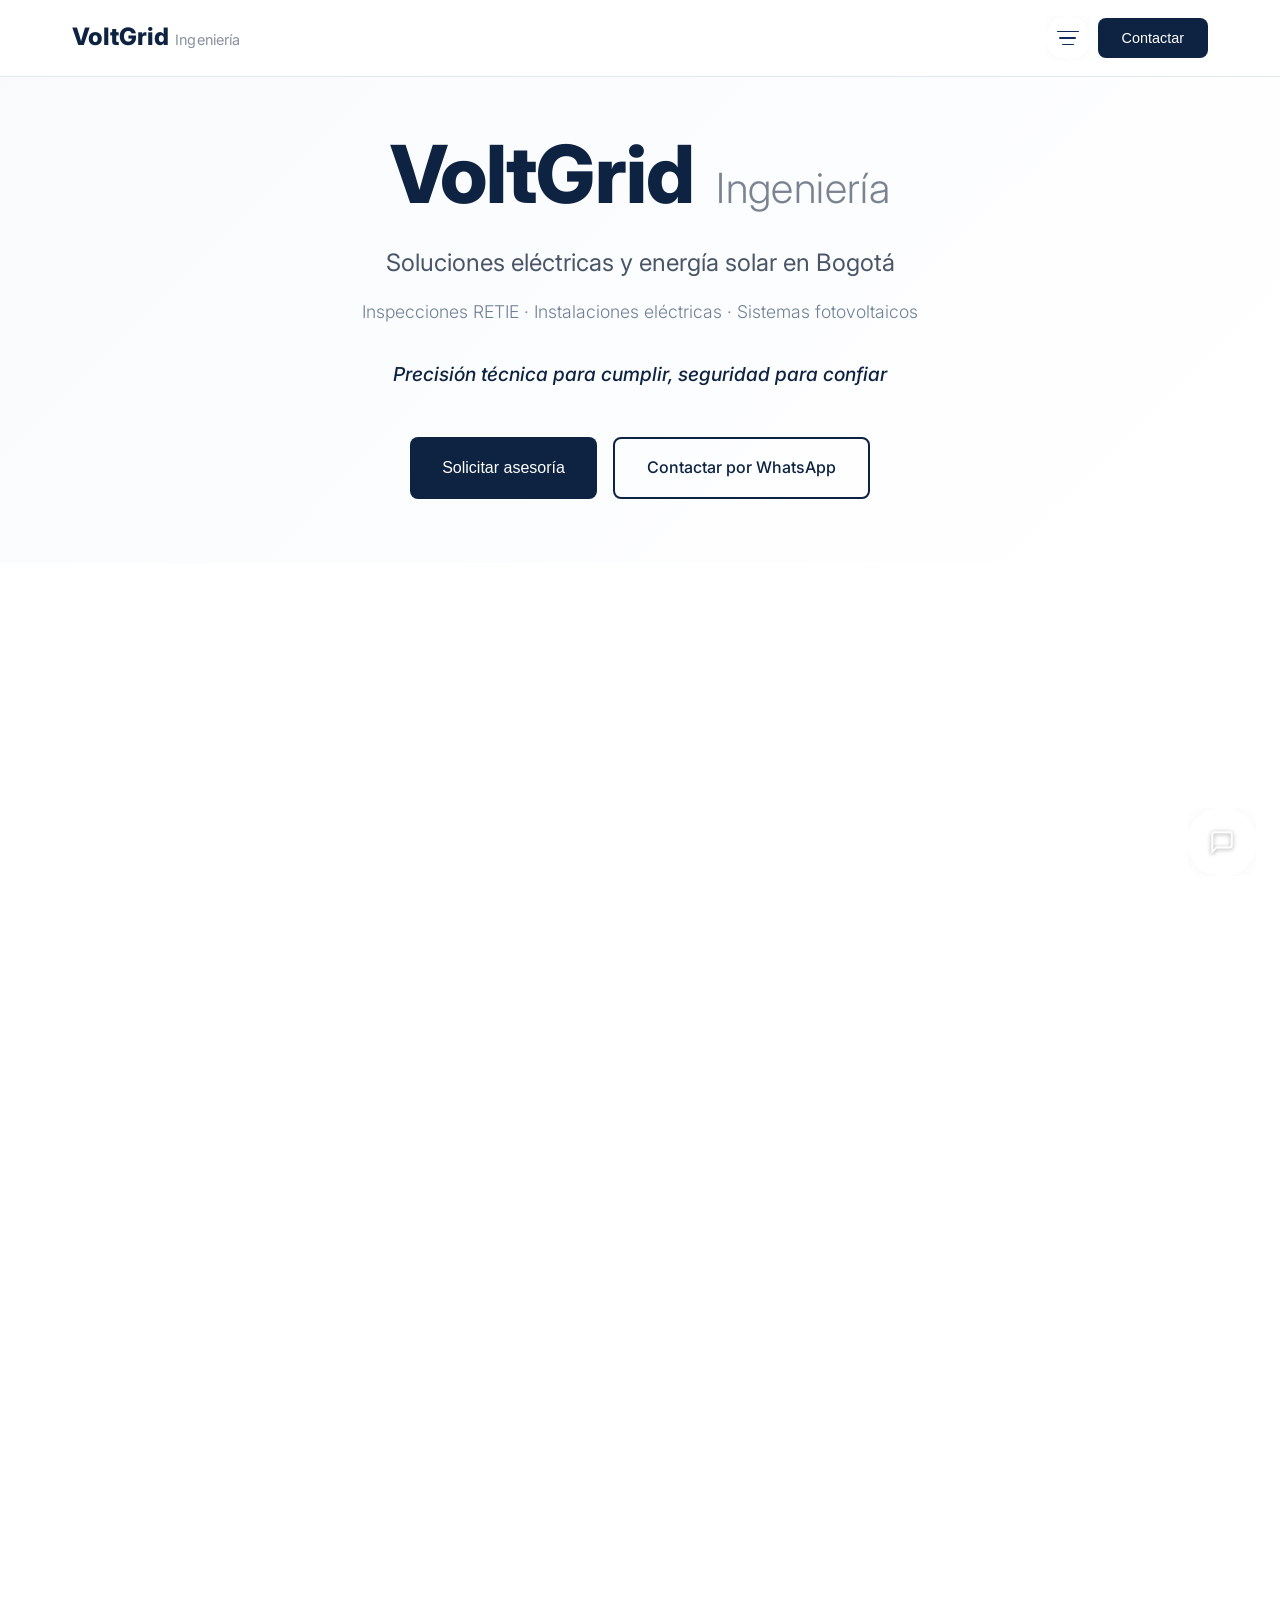
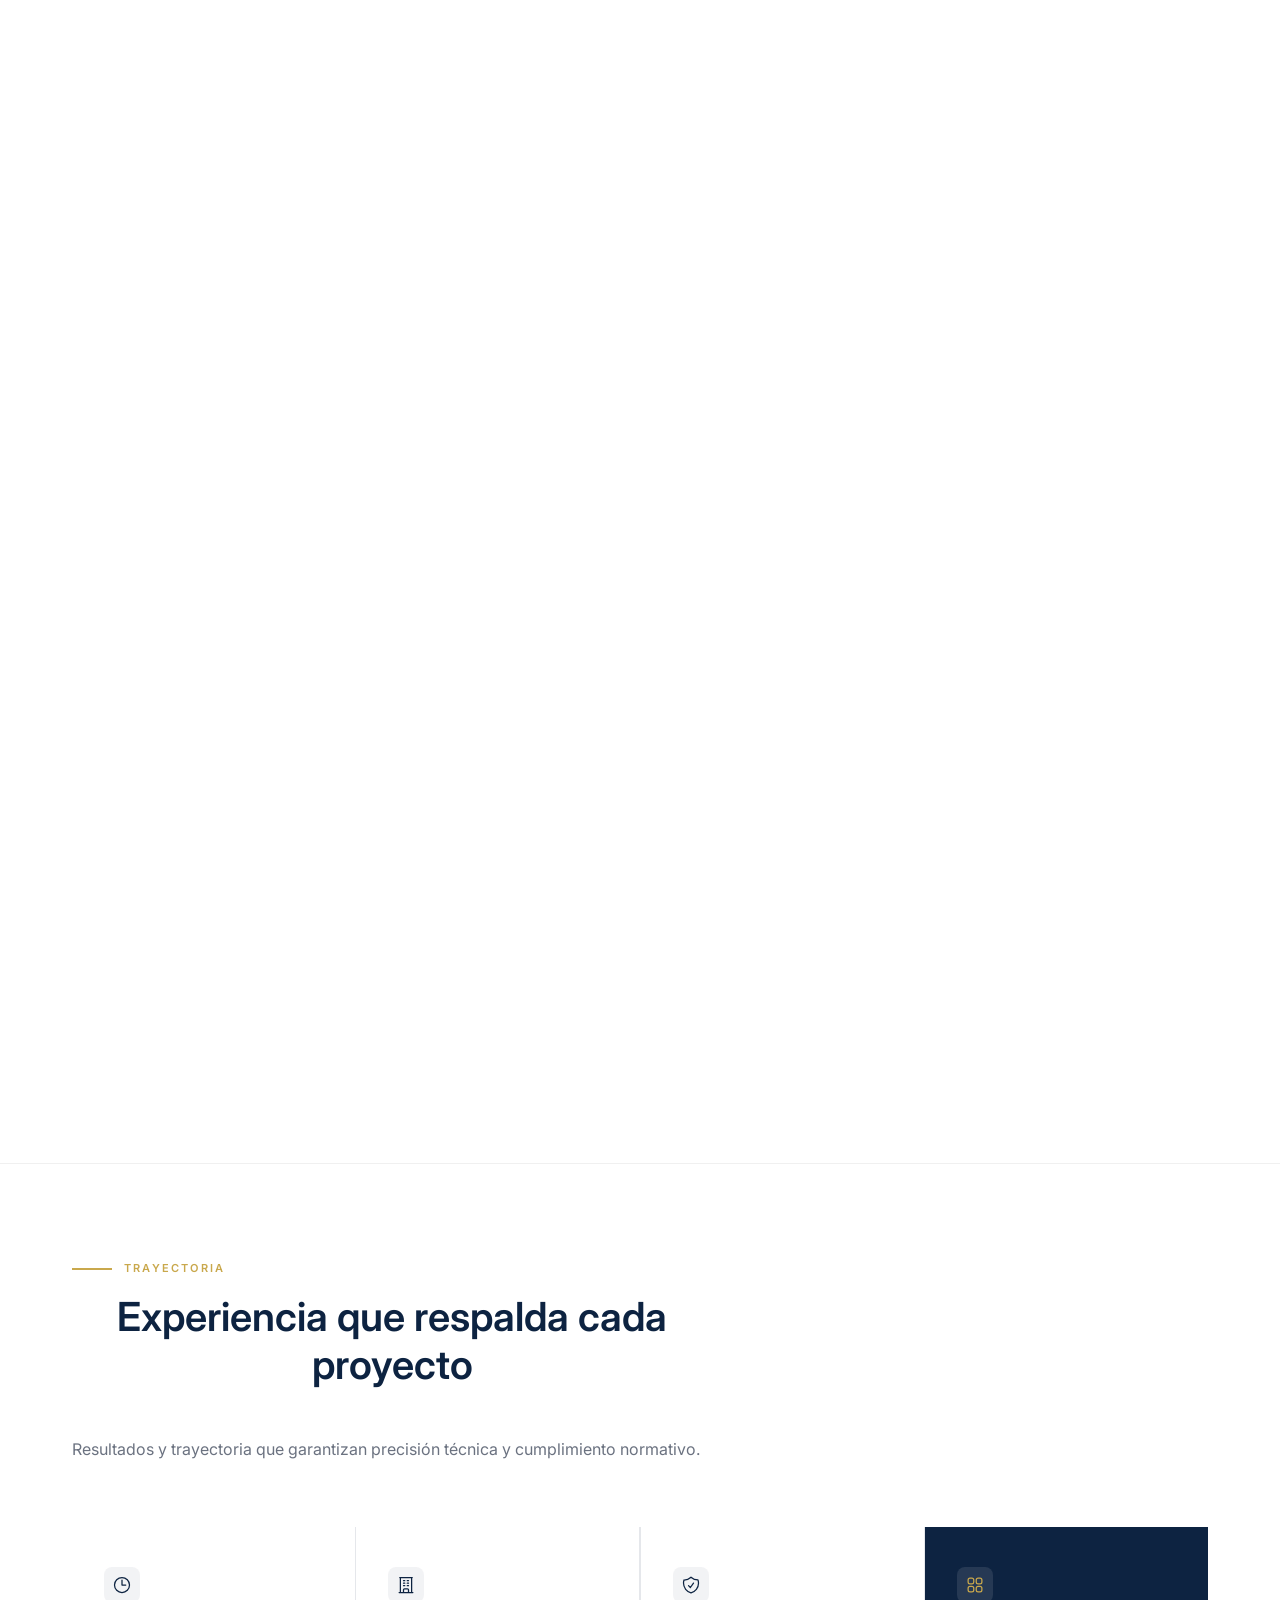
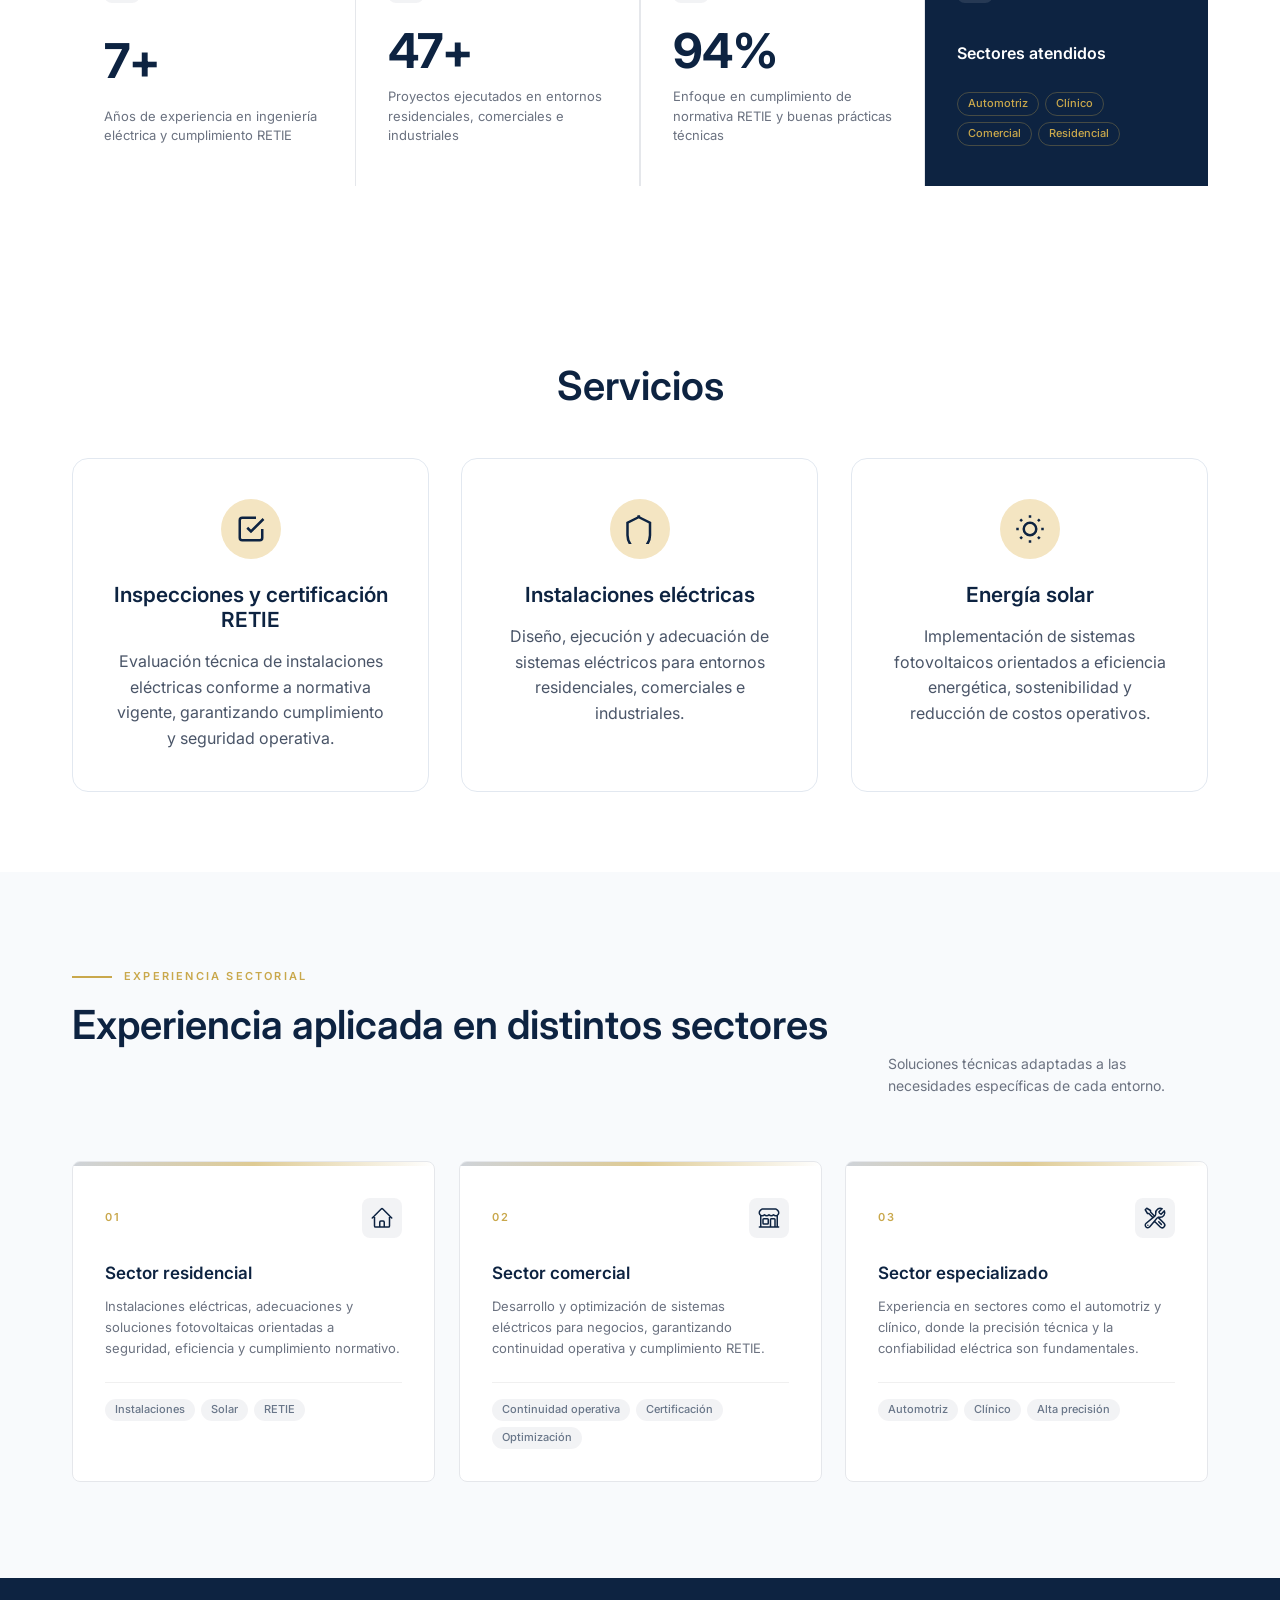
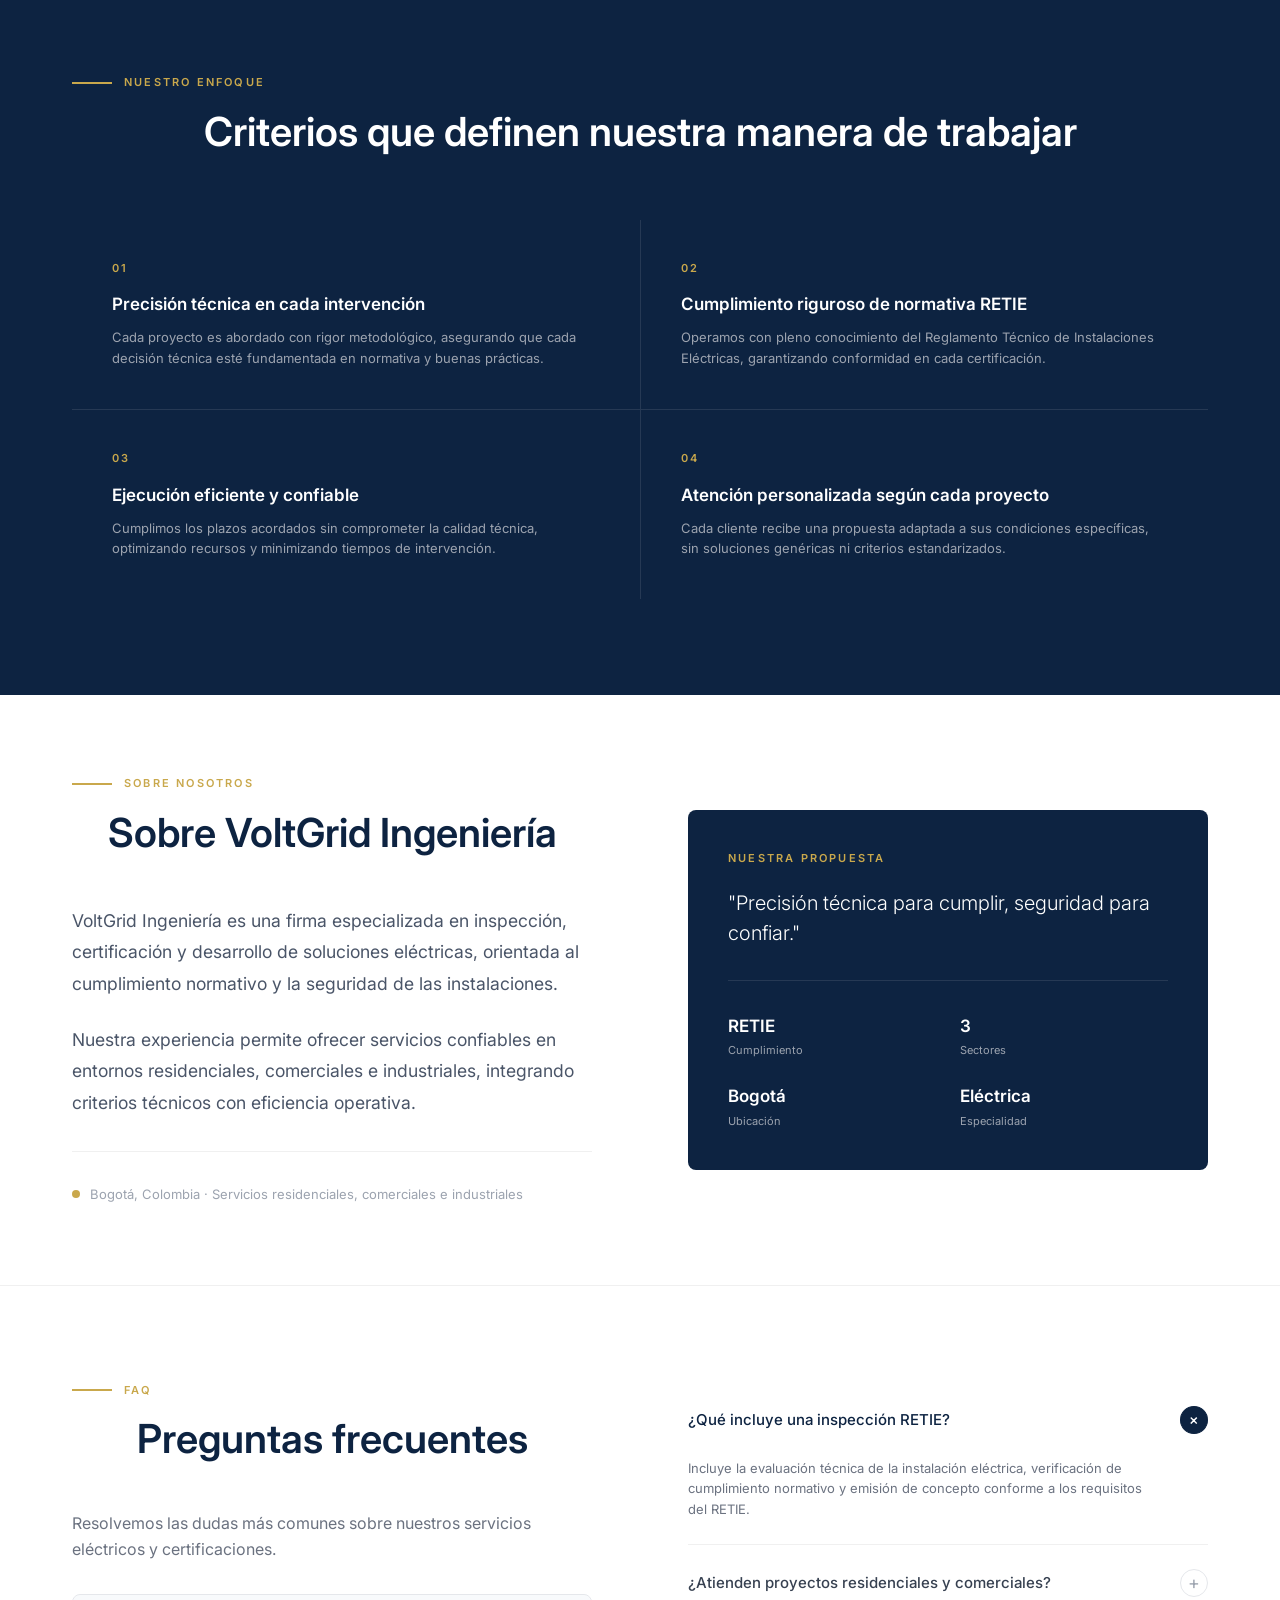
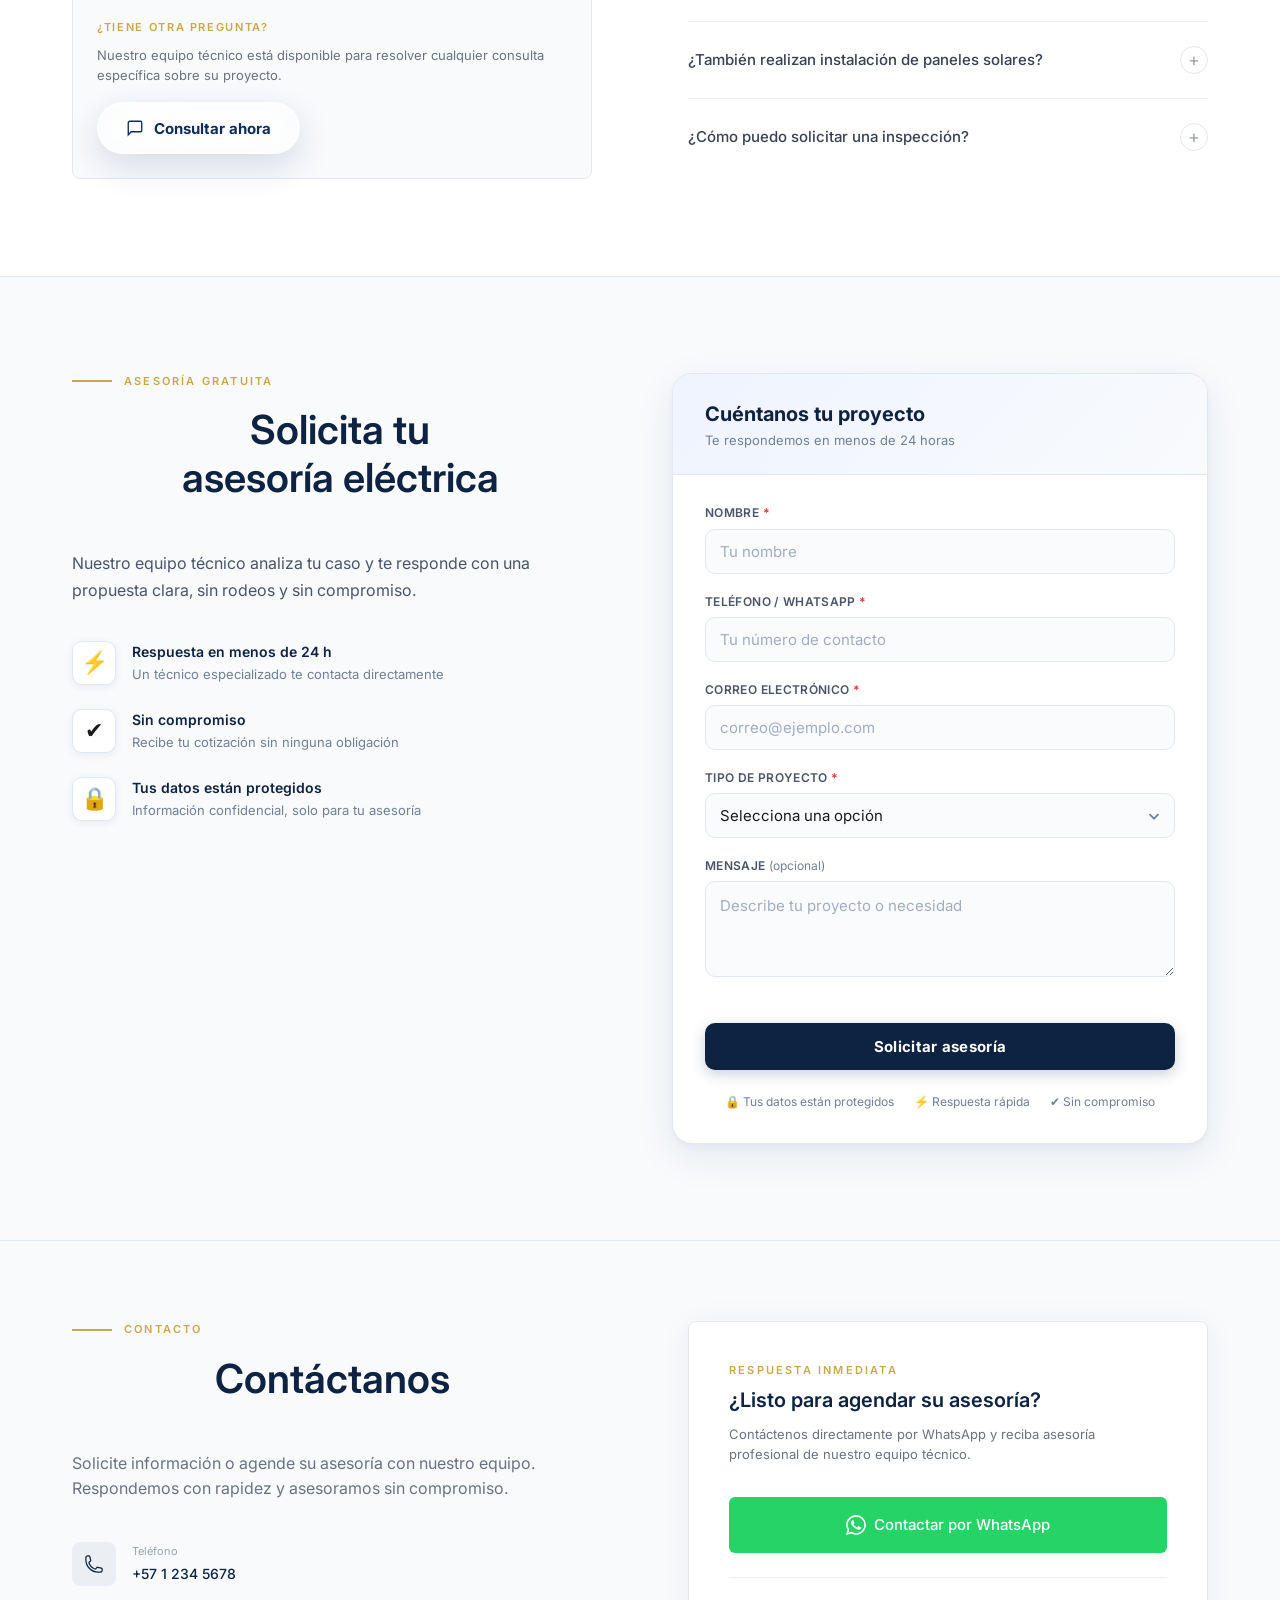
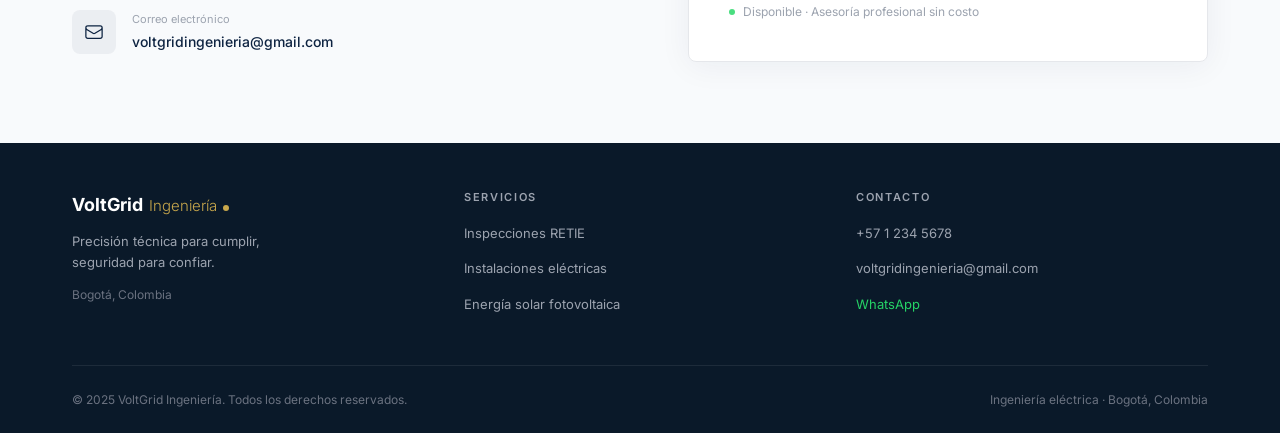
==== commit 1cbc2e66: "Optimize animation performance" ====
--- a/index.html
+++ b/index.html
@@ -89,6 +89,7 @@
                     <h3 class="nav-panel__section-title">Ingeniería y Gestión</h3>
                     <ul class="nav-panel__list">
                         <li><a href="blog.html" class="nav-panel__link">Blog y Noticias</a></li>
+                        <li><a href="ebooks.html" class="nav-panel__link">Descarga de Ebooks</a></li>
                         <li><a href="#" class="nav-panel__link">Consulta de certificados</a></li>
                         <li><a href="#" class="nav-panel__link">Pagos</a></li>
                         <li><a href="#" class="nav-panel__link">Zona de descarga de ebooks</a></li>
@@ -733,70 +734,5 @@
             }
         });
     </script>
-
-    <!-- Blog y Noticias Section -->
-    <section class="blog-news-section" id="blog-news">
-        <div class="container">
-            <div class="blog-news-header">
-                <h2 class="blog-news-title">Blog y Noticias</h2>
-                <p class="blog-news-subtitle">Mantente informado sobre las últimas tendencias en ingeniería eléctrica</p>
-            </div>
-
-            <!-- Zona de Descarga de Ebooks -->
-            <div class="ebooks-zone">
-                <div class="ebooks-zone-header">
-                    <h3 class="ebooks-zone-title">Zona de Descarga de Ebooks</h3>
-                    <p class="ebooks-zone-subtitle">Recursos gratuitos para profesionales del sector eléctrico</p>
-                </div>
-
-                <!-- Contenedor Liquid Glass para Ebooks -->
-                <div class="ebooks-container-wrap">
-                    <div class="ebooks-container">
-                        <!-- Ebooks animados -->
-                        <div class="ebook-item">
-                            <div class="ebook-cover">
-                                <div class="ebook-icon">book</div>
-                                <span class="ebook-title">Guía RETIE</span>
-                            </div>
-                        </div>
-                        <div class="ebook-item">
-                            <div class="ebook-cover">
-                                <div class="ebook-icon">book</div>
-                                <span class="ebook-title">Solar 101</span>
-                            </div>
-                        </div>
-                        <div class="ebook-item">
-                            <div class="ebook-cover">
-                                <div class="ebook-icon">book</div>
-                                <span class="ebook-title">Instalaciones</span>
-                            </div>
-                        </div>
-                        <div class="ebook-item">
-                            <div class="ebook-cover">
-                                <div class="ebook-icon">book</div>
-                                <span class="ebook-title">Mantenimiento</span>
-                            </div>
-                        </div>
-                        <div class="ebook-item">
-                            <div class="ebook-cover">
-                                <div class="ebook-icon">book</div>
-                                <span class="ebook-title">Normativa</span>
-                            </div>
-                        </div>
-                        <div class="ebook-item">
-                            <div class="ebook-cover">
-                                <div class="ebook-icon">book</div>
-                                <span class="ebook-title">Seguridad</span>
-                            </div>
-                        </div>
-                    </div>
-                </div>
-            </div>
-        </div>
-    </section>
-
-    <!-- Glass Element para Ebooks -->
-    <div class="glass-element" id="ebooks-glass" auto-size="true" radius="20" depth="5" blur="1" strength="40" ca="2" bg="rgba(255,255,255,0.4)"></div>
-
 </body>
 </html>
--- a/styles.css
+++ b/styles.css
@@ -2935,22 +2935,91 @@
   transition: all 0.3s cubic-bezier(0.4, 0, 0.2, 1);
 }
 
-.ebook-cover {
+/* Cuadros con Efecto Liquid Glass */
+.ebook-card {
+  position: relative;
+  border-radius: 16px;
+  overflow: hidden;
+  transition: transform 0.3s ease, box-shadow 0.3s ease;
+  cursor: pointer;
   width: 140px;
   height: 200px;
-  background: linear-gradient(135deg, #0f2d5c, #1e3a8a);
-  border-radius: 12px;
+}
+
+.ebook-card:hover {
+  transform: translateY(-5px);
+}
+
+.ebook-card-glass {
+  position: absolute;
+  top: 0;
+  left: 0;
+  width: 100%;
+  height: 100%;
+  backdrop-filter: blur(20px) brightness(1.12) saturate(1.9);
+  background: rgba(255, 255, 255, 0.15);
+  border: 1px solid rgba(255, 255, 255, 0.3);
+  border-radius: 16px;
+  box-shadow: 0 8px 32px rgba(0, 0, 0, 0.1);
+  z-index: 1;
+}
+
+.ebook-card-content {
+  position: relative;
+  padding: 1.5rem;
+  z-index: 2;
+  color: white;
   display: flex;
   flex-direction: column;
   align-items: center;
   justify-content: center;
-  padding: 20px;
-  color: white;
-  box-shadow: 0 4px 20px rgba(15,45,92,0.2);
-  position: relative;
-  overflow: hidden;
-  backdrop-filter: blur(10px);
-  border: 1px solid rgba(255,255,255,0.2);
+  height: 100%;
+}
+
+/* Libros Flotantes con Sombra tipo Apple */
+.floating-book {
+  animation: float 3s ease-in-out infinite;
+  text-align: center;
+  display: flex;
+  flex-direction: column;
+  align-items: center;
+  gap: 0.5rem;
+}
+
+.book-icon {
+  font-size: 2.5rem;
+  color: #ffffff;
+  text-shadow: 0 4px 8px rgba(0, 0, 0, 0.3),
+               0 8px 16px rgba(0, 0, 0, 0.2),
+               0 12px 24px rgba(0, 0, 0, 0.1);
+  animation: pulse 2s ease-in-out infinite;
+}
+
+.book-title {
+  font-size: 0.875rem;
+  font-weight: 500;
+  color: #ffffff;
+  text-shadow: 0 2px 4px rgba(0, 0, 0, 0.4),
+               0 4px 8px rgba(0, 0, 0, 0.2),
+               0 6px 12px rgba(0, 0, 0, 0.1);
+}
+
+@keyframes float {
+  0%, 100% {
+    transform: translateY(0px);
+  }
+  50% {
+    transform: translateY(-10px);
+  }
+}
+
+@keyframes pulse {
+  0%, 100% {
+    opacity: 0.9;
+  }
+  50% {
+    opacity: 1;
+  }
 }
 
 .ebook-cover::before {
@@ -3051,26 +3120,34 @@
 /* Custom Cursor with Liquid Glass Effect */
 .custom-cursor {
   position: fixed;
-  width: 60px;
-  height: 60px;
-  border-radius: 50%;
+  width: 80px;
+  height: 80px;
   pointer-events: none;
   z-index: 9999;
   transform: translate(-50%, -50%);
-  transition: transform 0.3s cubic-bezier(0.4, 0, 0.2, 1);
-  backdrop-filter: blur(20px) brightness(1.12) saturate(1.9);
-  background: rgba(255, 255, 255, 0.6);
-  border: 1px solid rgba(255, 255, 255, 0.55);
-  box-shadow: 0 8px 32px rgba(15, 45, 92, 0.12);
-  mix-blend-mode: difference;
+  transition: transform 0.2s cubic-bezier(0.4, 0, 0.2, 1);
 }
 
 .cursor-inner {
   width: 100%;
   height: 100%;
+  display: flex;
+  align-items: center;
+  justify-content: center;
+  border-radius: 50%; /* Mantener completamente circular */
+}
+
+.cursor-dot {
+  width: 10px;
+  height: 10px;
+  background: rgba(255, 255, 255, 0.9);
   border-radius: 50%;
-  background: radial-gradient(circle, rgba(212, 175, 60, 0.3) 0%, transparent 70%);
-  animation: pulse 2s infinite;
+  box-shadow: 0 0 16px rgba(255, 255, 255, 0.8);
+}
+
+/* Glass element cursor styles */
+#cursor-glass {
+  transition: transform 0.2s cubic-bezier(0.4, 0, 0.2, 1);
 }
 
 @keyframes pulse {
@@ -3110,11 +3187,7 @@
 
 .blog-news-title:hover,
 .ebooks-zone-title:hover {
-  background: linear-gradient(135deg, #d4af37, #f4e4bc);
-  -webkit-background-clip: text;
-  -webkit-text-fill-color: transparent;
-  background-clip: text;
-  filter: drop-shadow(0 0 20px rgba(212, 175, 60, 0.5));
+  color: inherit;
 }
 
 .ebook-title:hover {
@@ -3150,3 +3223,734 @@
     transform: translateX(100%) translateY(100%);
   }
 }
+
+/* Fondo de Energía Renovable - Elegante */
+.renewable-background {
+  position: absolute;
+  top: 0;
+  left: 0;
+  width: 100%;
+  height: 100%;
+  background: linear-gradient(135deg, 
+    #1a1a2e 0%, 
+    #16213e 15%, 
+    #0f3460 30%, 
+    #533483 45%, 
+    #e94560 60%, 
+    #ff6b6b 75%, 
+    #4ecdc4 90%, 
+    #1a4d2e 100%);
+  z-index: -1;
+  overflow: hidden;
+}
+
+.solar-panels-overlay {
+  position: absolute;
+  top: 0;
+  left: 0;
+  width: 100%;
+  height: 100%;
+  background-image: 
+    repeating-linear-gradient(90deg, transparent, transparent 50px, rgba(30, 30, 30, 0.1) 50px, rgba(30, 30, 30, 0.1) 52px),
+    repeating-linear-gradient(0deg, transparent, transparent 30px, rgba(30, 30, 30, 0.1) 30px, rgba(30, 30, 30, 0.1) 32px);
+  opacity: 0.3;
+}
+
+.wind-turbines-overlay {
+  position: absolute;
+  top: 0;
+  left: 0;
+  width: 100%;
+  height: 100%;
+  background: radial-gradient(circle at 20% 20%, rgba(255, 255, 255, 0.05) 0%, transparent 50%),
+              radial-gradient(circle at 80% 80%, rgba(255, 255, 255, 0.03) 0%, transparent 40%),
+              radial-gradient(circle at 50% 50%, rgba(255, 255, 255, 0.02) 0%, transparent 60%);
+  animation: windMovement 20s ease-in-out infinite;
+}
+
+.green-fields-overlay {
+  position: absolute;
+  top: 0;
+  left: 0;
+  width: 100%;
+  height: 100%;
+  background: linear-gradient(180deg, transparent 0%, rgba(34, 139, 34, 0.1) 50%, transparent 100%);
+  opacity: 0.4;
+}
+
+@keyframes windMovement {
+  0%, 100% {
+    transform: translateX(0) translateY(0);
+  }
+  25% {
+    transform: translateX(10px) translateY(-5px);
+  }
+  50% {
+    transform: translateX(-5px) translateY(10px);
+  }
+  75% {
+    transform: translateX(5px) translateY(5px);
+  }
+}
+
+/* Contenedor de Noticias */
+.news-container {
+  display: grid;
+  grid-template-columns: repeat(auto-fit, minmax(350px, 1fr));
+  gap: 2rem;
+  padding: 2rem 0;
+  position: relative;
+  z-index: 1;
+}
+
+.loading-message {
+  grid-column: 1 / -1;
+  text-align: center;
+  color: rgba(255, 255, 255, 0.8);
+  font-size: 1.2rem;
+  padding: 2rem;
+}
+
+/* Cuadro de Noticia con Liquid Glass */
+.news-card {
+  position: relative;
+  border-radius: 16px;
+  overflow: hidden;
+  transition: transform 0.3s ease, box-shadow 0.3s ease;
+  cursor: pointer;
+}
+
+.news-card:hover {
+  transform: translateY(-5px);
+}
+
+.news-card-glass {
+  position: absolute;
+  top: 0;
+  left: 0;
+  width: 100%;
+  height: 100%;
+  backdrop-filter: blur(20px) brightness(1.12) saturate(1.9);
+  background: rgba(255, 255, 255, 0.15);
+  border: 1px solid rgba(255, 255, 255, 0.3);
+  border-radius: 16px;
+  box-shadow: 0 8px 32px rgba(0, 0, 0, 0.1);
+  z-index: 1;
+}
+
+/* Contorno Liquid Glass en Esquinas */
+.news-card::before {
+  content: '';
+  position: absolute;
+  top: -2px;
+  left: -2px;
+  right: -2px;
+  bottom: -2px;
+  background: linear-gradient(45deg, 
+    transparent 0%, 
+    rgba(212, 175, 60, 0.4) 10%, 
+    transparent 20%,
+    transparent 30%,
+    rgba(255, 255, 255, 0.3) 40%,
+    transparent 50%,
+    transparent 60%,
+    rgba(212, 175, 60, 0.4) 70%,
+    transparent 80%,
+    transparent 90%,
+    rgba(255, 255, 255, 0.3) 100%
+  );
+  border-radius: 16px;
+  z-index: 0;
+  opacity: 0.7;
+  animation: cornerGlow 3s ease-in-out infinite;
+}
+
+.news-card::after {
+  content: '';
+  position: absolute;
+  top: 0;
+  left: 0;
+  right: 0;
+  bottom: 0;
+  background: linear-gradient(135deg, 
+    transparent 0%, 
+    rgba(255, 255, 255, 0.2) 25%, 
+    transparent 50%,
+    rgba(212, 175, 60, 0.2) 75%,
+    transparent 100%
+  );
+  border-radius: 16px;
+  z-index: 0;
+  opacity: 0.5;
+  animation: cornerShimmer 4s linear infinite;
+}
+
+@keyframes cornerGlow {
+  0%, 100% {
+    opacity: 0.7;
+    transform: rotate(0deg);
+  }
+  50% {
+    opacity: 0.9;
+    transform: rotate(180deg);
+  }
+}
+
+@keyframes cornerShimmer {
+  0% {
+    transform: translateX(-100%) translateY(-100%);
+  }
+  100% {
+    transform: translateX(100%) translateY(100%);
+  }
+}
+
+.news-card-content {
+  position: relative;
+  padding: 1.5rem;
+  z-index: 2;
+  color: white;
+}
+
+.news-card-image {
+  width: 100%;
+  height: 200px;
+  object-fit: cover;
+  border-radius: 12px;
+  margin-bottom: 1rem;
+}
+
+.news-card-title {
+  font-size: 1.25rem;
+  font-weight: 600;
+  margin-bottom: 0.75rem;
+  color: #ffffff;
+  text-shadow: 0 2px 8px rgba(0, 0, 0, 0.8), 0 0 20px rgba(0, 0, 0, 0.5);
+  background: linear-gradient(135deg, rgba(0, 0, 0, 0.4), rgba(0, 0, 0, 0.2));
+  padding: 0.5rem;
+  border-radius: 8px;
+  backdrop-filter: blur(5px);
+}
+
+.news-card-description {
+  font-size: 0.95rem;
+  line-height: 1.6;
+  color: #ffffff;
+  margin-bottom: 1rem;
+  text-shadow: 0 1px 4px rgba(0, 0, 0, 0.8);
+  background: rgba(0, 0, 0, 0.3);
+  padding: 0.75rem;
+  border-radius: 8px;
+  backdrop-filter: blur(3px);
+}
+
+.news-card-meta {
+  display: flex;
+  justify-content: space-between;
+  align-items: center;
+  font-size: 0.85rem;
+  color: rgba(255, 255, 255, 0.7);
+}
+
+.news-card-source {
+  font-weight: 500;
+}
+
+.news-card-date {
+  opacity: 0.8;
+}
+
+/* Efecto hover mejorado */
+.news-card:hover .news-card-glass {
+  backdrop-filter: blur(25px) brightness(1.15) saturate(2);
+  background: rgba(255, 255, 255, 0.25);
+  border-color: rgba(255, 255, 255, 0.4);
+  box-shadow: 0 12px 40px rgba(0, 0, 0, 0.15);
+}
+
+.news-card:hover .news-card-title {
+  color: #ffffff;
+  text-shadow: 0 2px 8px rgba(0, 0, 0, 0.8), 0 0 20px rgba(0, 0, 0, 0.5);
+}
+
+/* Enlace a Ebooks */
+.ebooks-link-container {
+  margin-top: 2rem;
+  text-align: center;
+}
+
+.ebooks-link {
+  display: inline-flex;
+  align-items: center;
+  gap: 0.75rem;
+  padding: 1rem 2rem;
+  background: rgba(255, 255, 255, 0.1);
+  backdrop-filter: blur(20px) brightness(1.12) saturate(1.9);
+  border: 1px solid rgba(255, 255, 255, 0.3);
+  border-radius: 50px;
+  color: white;
+  text-decoration: none;
+  font-weight: 500;
+  transition: all 0.3s ease;
+  cursor: pointer;
+}
+
+.ebooks-link:hover {
+  background: rgba(255, 255, 255, 0.2);
+  backdrop-filter: blur(25px) brightness(1.15) saturate(2);
+  border-color: rgba(255, 255, 255, 0.4);
+  transform: translateY(-2px);
+  box-shadow: 0 8px 32px rgba(0, 0, 0, 0.2);
+}
+
+.ebooks-link-icon {
+  font-size: 1.5rem;
+}
+
+.ebooks-link-text {
+  font-size: 1.1rem;
+}
+
+/* Fondo con Imagen de Wallpaper */
+.field-background {
+  position: absolute;
+  top: 0;
+  left: 0;
+  width: 100%;
+  height: 100%;
+  background-image: url('Wallpapers/c34a2f0b-2f46-40d7-848f-e231b2966b2f.png');
+  background-size: cover;
+  background-position: center center;
+  background-repeat: no-repeat;
+  z-index: 0;
+  overflow: hidden;
+}
+
+.ebooks-zone {
+  background: transparent;
+  display: flex;
+  flex-direction: column;
+  justify-content: center;
+  min-height: 100vh;
+  padding: 2rem 0;
+}
+
+.ebooks-zone .container {
+  position: relative;
+  z-index: 1;
+}
+
+/* ── Apple Dock ─────────────────────────────────────────────────── */
+.dock-wrap {
+  position: relative;
+  width: 85%;
+  max-width: 960px;
+  margin-left: auto;
+  margin-right: auto;
+  margin-top: 10vh;
+  height: 170px;
+  padding: 0;
+  border-radius: 24px;
+  backdrop-filter: blur(28px) brightness(1.1) saturate(1.8);
+  background: rgba(255, 255, 255, 0.18);
+  border: 1px solid rgba(255, 255, 255, 0.45);
+  box-shadow: 0 8px 48px rgba(0,0,0,0.15), inset 0 1px 0 rgba(255,255,255,0.6);
+  overflow-x: clip;
+  overflow-y: visible;
+  z-index: 2;
+  display: flex;
+  align-items: flex-end;
+  padding-bottom: 16px;
+  transition: width 0.38s cubic-bezier(0.34, 1.56, 0.64, 1),
+              max-width 0.38s cubic-bezier(0.34, 1.56, 0.64, 1),
+              box-shadow 0.38s ease;
+}
+
+.dock-wrap.is-hovered {
+  width: 96%;
+  max-width: 1100px;
+  box-shadow: 0 12px 60px rgba(0,0,0,0.22), inset 0 1px 0 rgba(255,255,255,0.7);
+}
+
+.dock-track {
+  display: flex;
+  align-items: flex-end;
+  gap: 14px;
+  width: max-content;
+  padding: 0 48px;
+  will-change: transform;
+}
+
+.dock-item {
+  --scale: 1;
+  flex-shrink: 0;
+  width:  calc(8rem * var(--scale));
+  height: calc(8rem * var(--scale));
+  cursor: pointer;
+  position: relative;
+  top: calc((8rem * var(--scale) - 8rem) / 2 * -1);
+  transition: none;
+  will-change: width, height, top;
+}
+
+.dock-card {
+  width: 100%;
+  height: 100%;
+  border-radius: 20px;
+  border: 1px solid rgba(255, 255, 255, 0.5);
+  box-shadow:
+    0 8px 32px rgba(0,0,0,0.18),
+    0 2px 8px rgba(0,0,0,0.1),
+    inset 0 1px 0 rgba(255,255,255,0.7);
+  position: relative;
+  overflow: hidden;
+  transition: box-shadow 0.2s ease;
+  background: rgba(15,45,92,0.25);
+}
+
+.dock-card:hover {
+  box-shadow:
+    0 16px 48px rgba(0,0,0,0.25),
+    0 4px 16px rgba(0,0,0,0.12),
+    inset 0 1px 0 rgba(255,255,255,0.8);
+}
+
+.dock-book-icon {
+  font-size: clamp(2.4rem, calc(2.8rem * var(--scale, 1)), 4.2rem);
+  line-height: 1;
+  filter: drop-shadow(0 6px 14px rgba(0,0,0,0.4)) drop-shadow(0 2px 4px rgba(0,0,0,0.2));
+  animation: bookFloat 3s ease-in-out infinite;
+  animation-delay: var(--delay, 0s);
+  pointer-events: none;
+}
+
+.dock-book-shadow {
+  width: 55%;
+  height: 8px;
+  background: radial-gradient(ellipse, rgba(0,0,0,0.35) 0%, transparent 70%);
+  border-radius: 50%;
+  animation: shadowPulse 3s ease-in-out infinite;
+  animation-delay: var(--delay, 0s);
+}
+
+.dock-book-img {
+  position: absolute;
+  top: 0; left: 0;
+  width: 100%;
+  height: 100%;
+  object-fit: cover;
+  border-radius: 20px;
+  display: block;
+  pointer-events: none;
+}
+
+.dock-book-label {
+  position: absolute;
+  bottom: 0;
+  left: 0;
+  right: 0;
+  font-size: 0.6rem;
+  font-weight: 700;
+  color: #fff;
+  text-shadow: 0 1px 6px rgba(0,0,0,0.9);
+  text-align: center;
+  letter-spacing: 0.3px;
+  padding: 14px 6px 6px;
+  background: linear-gradient(transparent, rgba(0,0,0,0.65));
+  border-radius: 0 0 20px 20px;
+  white-space: nowrap;
+  overflow: hidden;
+  text-overflow: ellipsis;
+  z-index: 1;
+  pointer-events: none;
+}
+
+@keyframes bookFloat {
+  0%, 100% { transform: translateY(0px);  }
+  50%       { transform: translateY(-7px); }
+}
+
+@keyframes shadowPulse {
+  0%, 100% { transform: scaleX(1);    opacity: 0.35; }
+  50%       { transform: scaleX(0.7); opacity: 0.15; }
+}
+
+/* Desfase de animación entre libros */
+.dock-item:nth-child(1)  .dock-book-icon,
+.dock-item:nth-child(1)  .dock-book-shadow { animation-delay: 0s; }
+.dock-item:nth-child(2)  .dock-book-icon,
+.dock-item:nth-child(2)  .dock-book-shadow { animation-delay: 0.4s; }
+.dock-item:nth-child(3)  .dock-book-icon,
+.dock-item:nth-child(3)  .dock-book-shadow { animation-delay: 0.8s; }
+.dock-item:nth-child(4)  .dock-book-icon,
+.dock-item:nth-child(4)  .dock-book-shadow { animation-delay: 1.2s; }
+.dock-item:nth-child(5)  .dock-book-icon,
+.dock-item:nth-child(5)  .dock-book-shadow { animation-delay: 1.6s; }
+.dock-item:nth-child(6)  .dock-book-icon,
+.dock-item:nth-child(6)  .dock-book-shadow { animation-delay: 2.0s; }
+.dock-item:nth-child(7)  .dock-book-icon,
+.dock-item:nth-child(7)  .dock-book-shadow { animation-delay: 2.4s; }
+.dock-item:nth-child(8)  .dock-book-icon,
+.dock-item:nth-child(8)  .dock-book-shadow { animation-delay: 2.8s; }
+
+/* ── Layout zona ebooks ─────────────────────────────────────────── */
+.ebooks-zone-header {
+  position: absolute;
+  top: 24%;
+  left: 50%;
+  transform: translateX(-50%);
+  width: 100%;
+  z-index: 2;
+  text-align: center;
+  padding: 0;
+}
+
+/* Espacio para bajar el contenido */
+.content-spacer {
+  height: 15vh;
+}
+
+/* Títulos de la zona de ebooks */
+.ebooks-zone-header {
+  text-align: center;
+  margin-bottom: 1.2rem;
+}
+
+.ebooks-zone-title {
+  font-size: 2.2rem;
+  font-weight: 800;
+  color: #0f2d5c;
+  text-shadow: 0 2px 12px rgba(255,255,255,0.9), 0 0 30px rgba(255,255,255,0.7);
+  letter-spacing: -0.5px;
+  margin-bottom: 0.5rem;
+}
+
+.ebooks-zone-subtitle {
+  font-size: 1.05rem;
+  font-weight: 500;
+  color: #1a3a6b;
+  text-shadow: 0 1px 8px rgba(255,255,255,0.9), 0 0 20px rgba(255,255,255,0.6);
+  letter-spacing: 0.2px;
+}
+
+/* Estilos para página de Ebooks */
+.ebooks-zone {
+  min-height: 100vh;
+  position: relative;
+  padding: 2rem 0;
+}
+
+.ebooks-header {
+  text-align: center;
+  margin-bottom: 3rem;
+}
+
+.ebooks-title {
+  font-size: 2.5rem;
+  font-weight: 700;
+  color: #ffffff;
+  margin-bottom: 1rem;
+  text-shadow: 0 2px 8px rgba(0, 0, 0, 0.8);
+}
+
+.ebooks-subtitle {
+  font-size: 1.2rem;
+  color: rgba(255, 255, 255, 0.9);
+  text-shadow: 0 1px 4px rgba(0, 0, 0, 0.8);
+}
+
+.ebooks-container {
+  display: grid;
+  grid-template-columns: repeat(auto-fit, minmax(300px, 1fr));
+  gap: 2rem;
+  padding: 2rem 0;
+  position: relative;
+  z-index: 1;
+}
+
+.ebooks-wrapper {
+  display: grid;
+  grid-template-columns: repeat(auto-fit, minmax(300px, 1fr));
+  gap: 2rem;
+}
+
+.ebook-card {
+  position: relative;
+  border-radius: 16px;
+  overflow: hidden;
+  transition: transform 0.3s ease, box-shadow 0.3s ease;
+  cursor: pointer;
+  min-height: 300px;
+}
+
+.ebook-card:hover {
+  transform: translateY(-5px);
+}
+
+.ebook-card-glass {
+  position: absolute;
+  top: 0;
+  left: 0;
+  width: 100%;
+  height: 100%;
+  backdrop-filter: blur(20px) brightness(1.12) saturate(1.9);
+  background: rgba(255, 255, 255, 0.15);
+  border: 1px solid rgba(255, 255, 255, 0.3);
+  border-radius: 16px;
+  box-shadow: 0 8px 32px rgba(0, 0, 0, 0.1);
+  z-index: 1;
+}
+
+/* Contorno Liquid Glass en Esquinas para Ebooks */
+.ebook-card::before {
+  content: '';
+  position: absolute;
+  top: -2px;
+  left: -2px;
+  right: -2px;
+  bottom: -2px;
+  background: linear-gradient(45deg, 
+    transparent 0%, 
+    rgba(212, 175, 60, 0.4) 10%, 
+    transparent 20%,
+    transparent 30%,
+    rgba(255, 255, 255, 0.3) 40%,
+    transparent 50%,
+    transparent 60%,
+    rgba(212, 175, 60, 0.4) 70%,
+    transparent 80%,
+    transparent 90%,
+    rgba(255, 255, 255, 0.3) 100%
+  );
+  border-radius: 16px;
+  z-index: 0;
+  opacity: 0.7;
+  animation: cornerGlow 3s ease-in-out infinite;
+}
+
+.ebook-card::after {
+  content: '';
+  position: absolute;
+  top: 0;
+  left: 0;
+  right: 0;
+  bottom: 0;
+  background: linear-gradient(135deg, 
+    transparent 0%, 
+    rgba(255, 255, 255, 0.2) 25%, 
+    transparent 50%,
+    rgba(212, 175, 60, 0.2) 75%,
+    transparent 100%
+  );
+  border-radius: 16px;
+  z-index: 0;
+  opacity: 0.5;
+  animation: cornerShimmer 4s linear infinite;
+}
+
+.ebook-card-content {
+  position: relative;
+  padding: 2rem;
+  z-index: 2;
+  color: white;
+  display: flex;
+  flex-direction: column;
+  align-items: center;
+  text-align: center;
+  height: 100%;
+}
+
+.ebook-icon-container {
+  width: 80px;
+  height: 80px;
+  background: rgba(255, 255, 255, 0.1);
+  backdrop-filter: blur(10px);
+  border: 1px solid rgba(255, 255, 255, 0.3);
+  border-radius: 50%;
+  display: flex;
+  align-items: center;
+  justify-content: center;
+  margin-bottom: 1.5rem;
+}
+
+.ebook-icon {
+  font-size: 2rem;
+  color: #d4af37;
+}
+
+.ebook-title {
+  font-size: 1.25rem;
+  font-weight: 600;
+  margin-bottom: 1rem;
+  color: #ffffff;
+  text-shadow: 0 2px 8px rgba(0, 0, 0, 0.8);
+}
+
+.ebook-description {
+  font-size: 0.95rem;
+  line-height: 1.6;
+  color: rgba(255, 255, 255, 0.9);
+  margin-bottom: 1.5rem;
+  text-shadow: 0 1px 4px rgba(0, 0, 0, 0.8);
+}
+
+.ebook-download-btn {
+  padding: 0.75rem 1.5rem;
+  background: linear-gradient(135deg, #d4af37, #f4e4bc);
+  border: none;
+  border-radius: 25px;
+  color: #1a4d2e;
+  font-weight: 600;
+  cursor: pointer;
+  transition: all 0.3s ease;
+  text-transform: uppercase;
+  font-size: 0.9rem;
+}
+
+.ebook-download-btn:hover {
+  background: linear-gradient(135deg, #f4e4bc, #d4af37);
+  transform: translateY(-2px);
+  box-shadow: 0 4px 20px rgba(212, 175, 60, 0.4);
+}
+
+/* Responsive para noticias */
+@media (max-width: 768px) {
+  .news-container {
+    grid-template-columns: 1fr;
+    gap: 1.5rem;
+    padding: 1rem 0;
+  }
+  
+  .news-card-content {
+    padding: 1rem;
+  }
+  
+  .news-card-image {
+    height: 150px;
+  }
+  
+  .news-card-title {
+    font-size: 1.1rem;
+  }
+  
+  .news-card-description {
+    font-size: 0.9rem;
+  }
+  
+  .ebooks-container {
+    grid-template-columns: 1fr;
+    gap: 1.5rem;
+  }
+  
+  .ebooks-title {
+    font-size: 2rem;
+  }
+  
+  .ebooks-subtitle {
+    font-size: 1rem;
+  }
+  
+  .ebook-card-content {
+    padding: 1.5rem;
+  }
+}
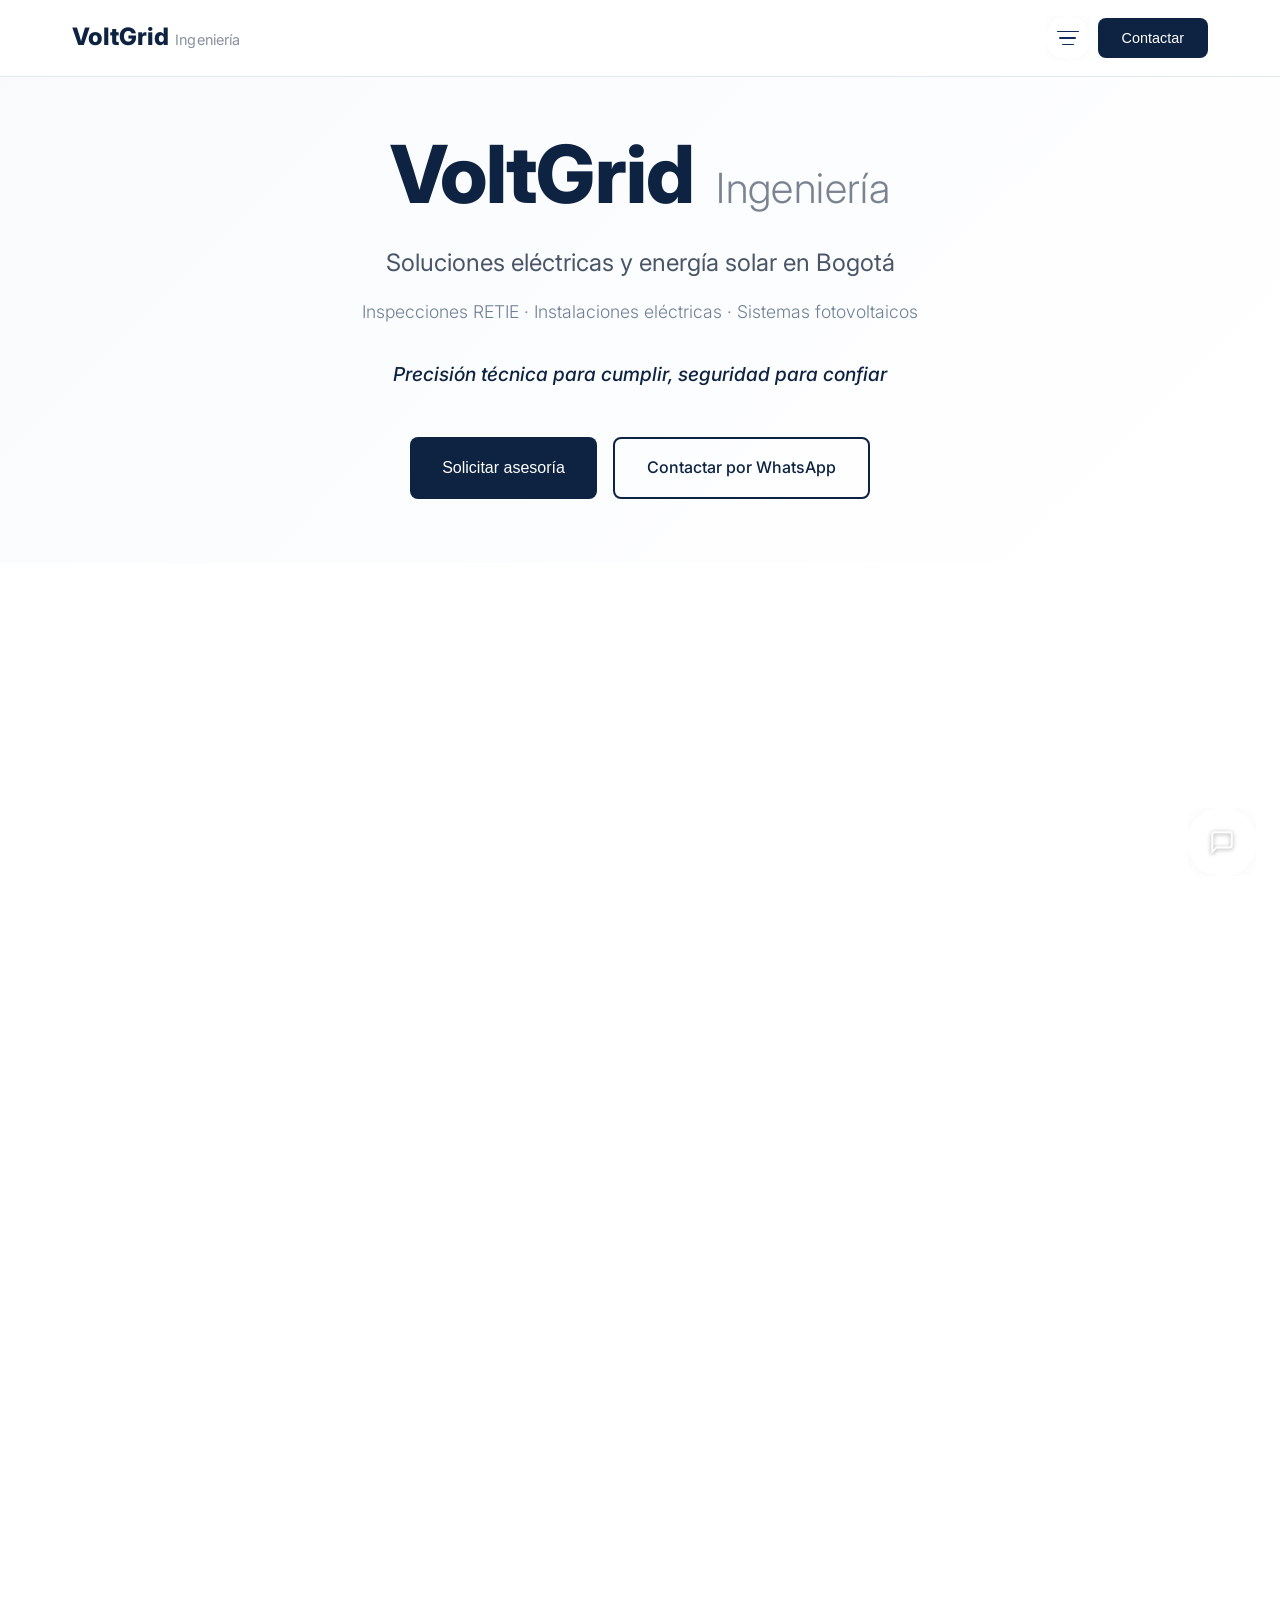
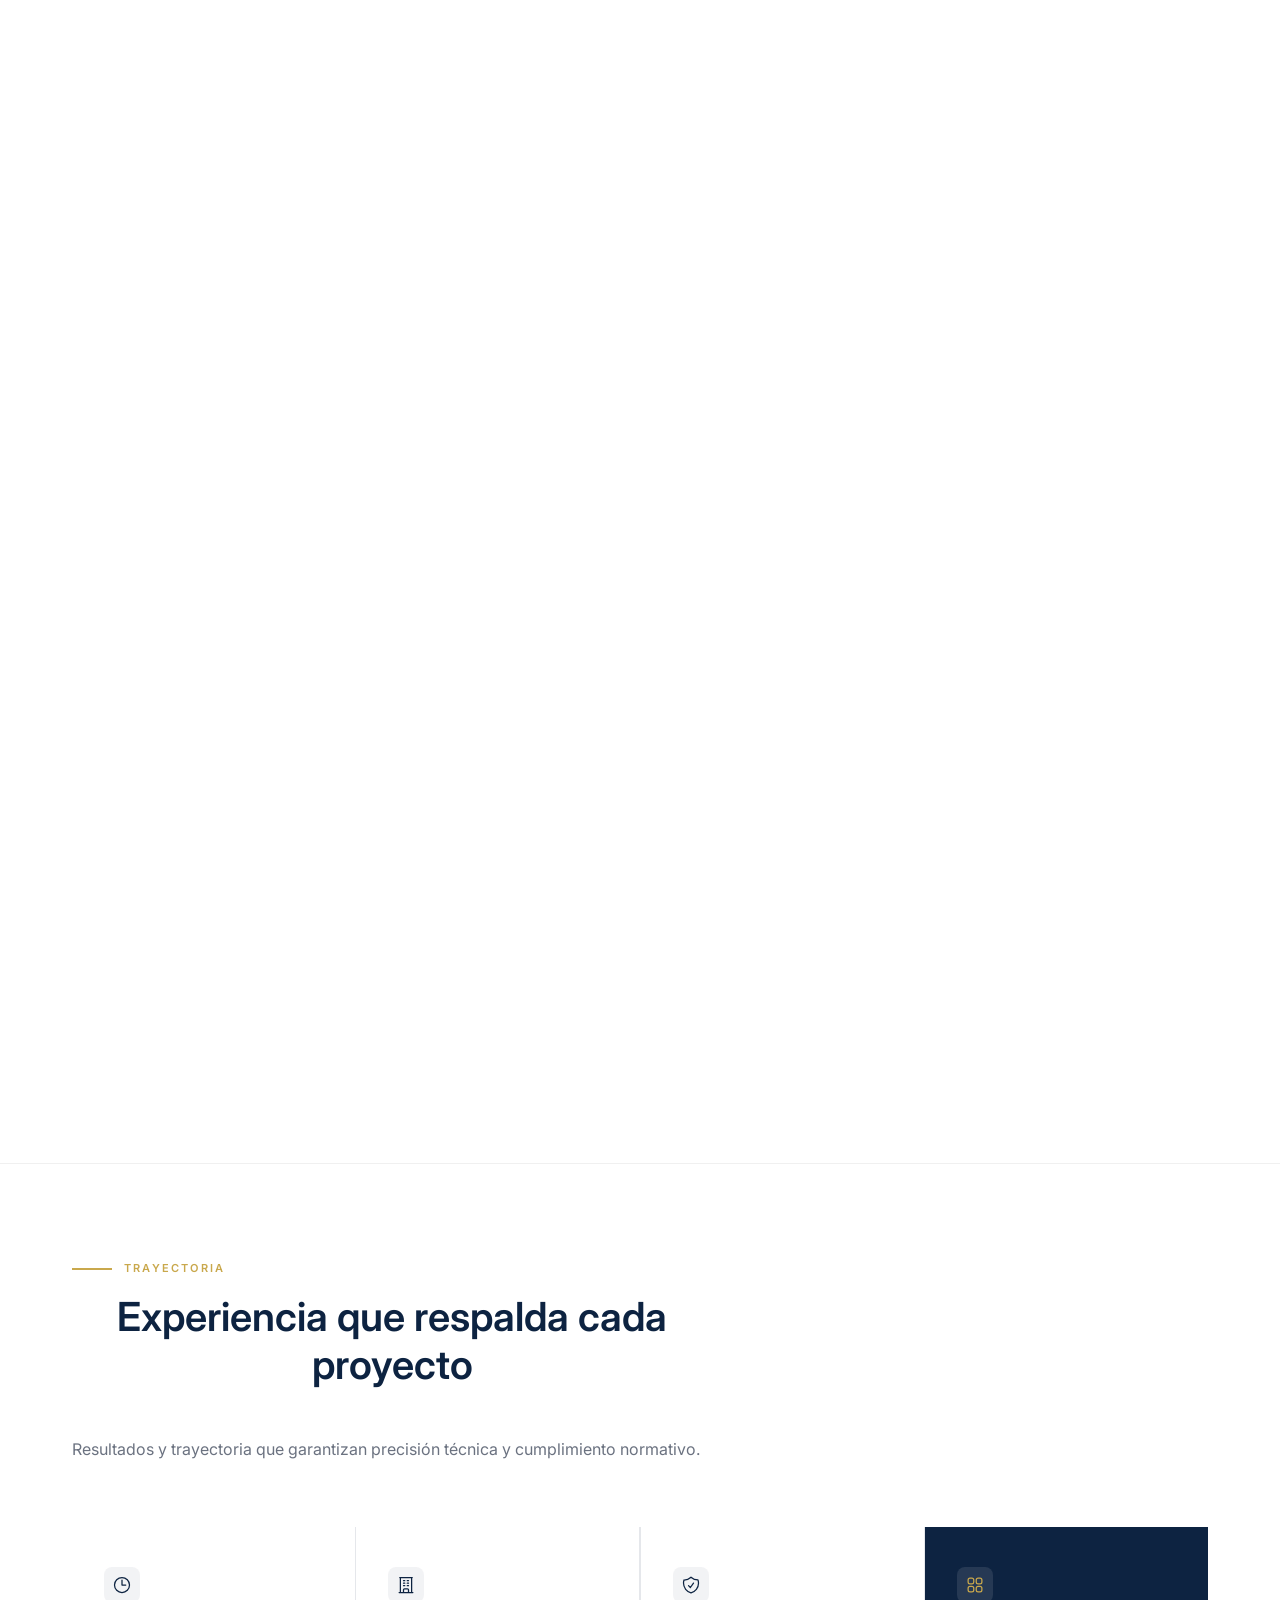
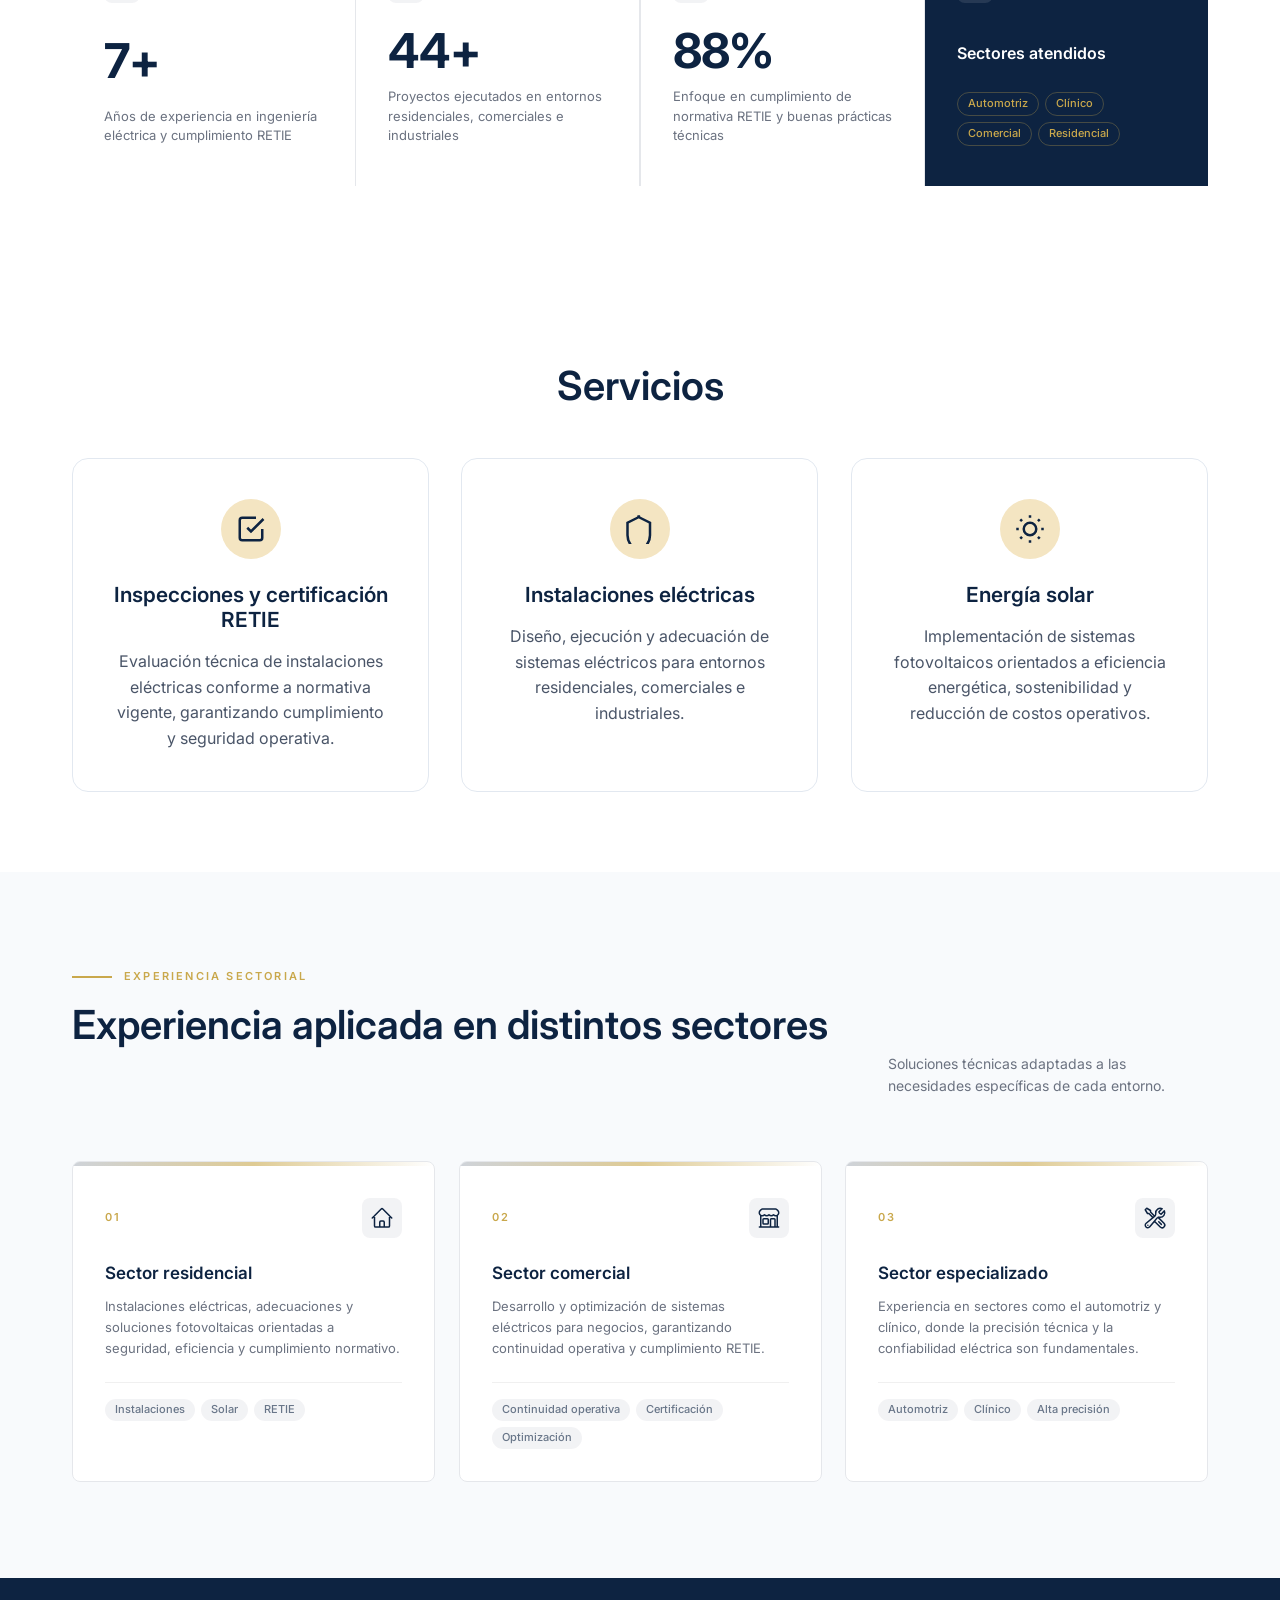
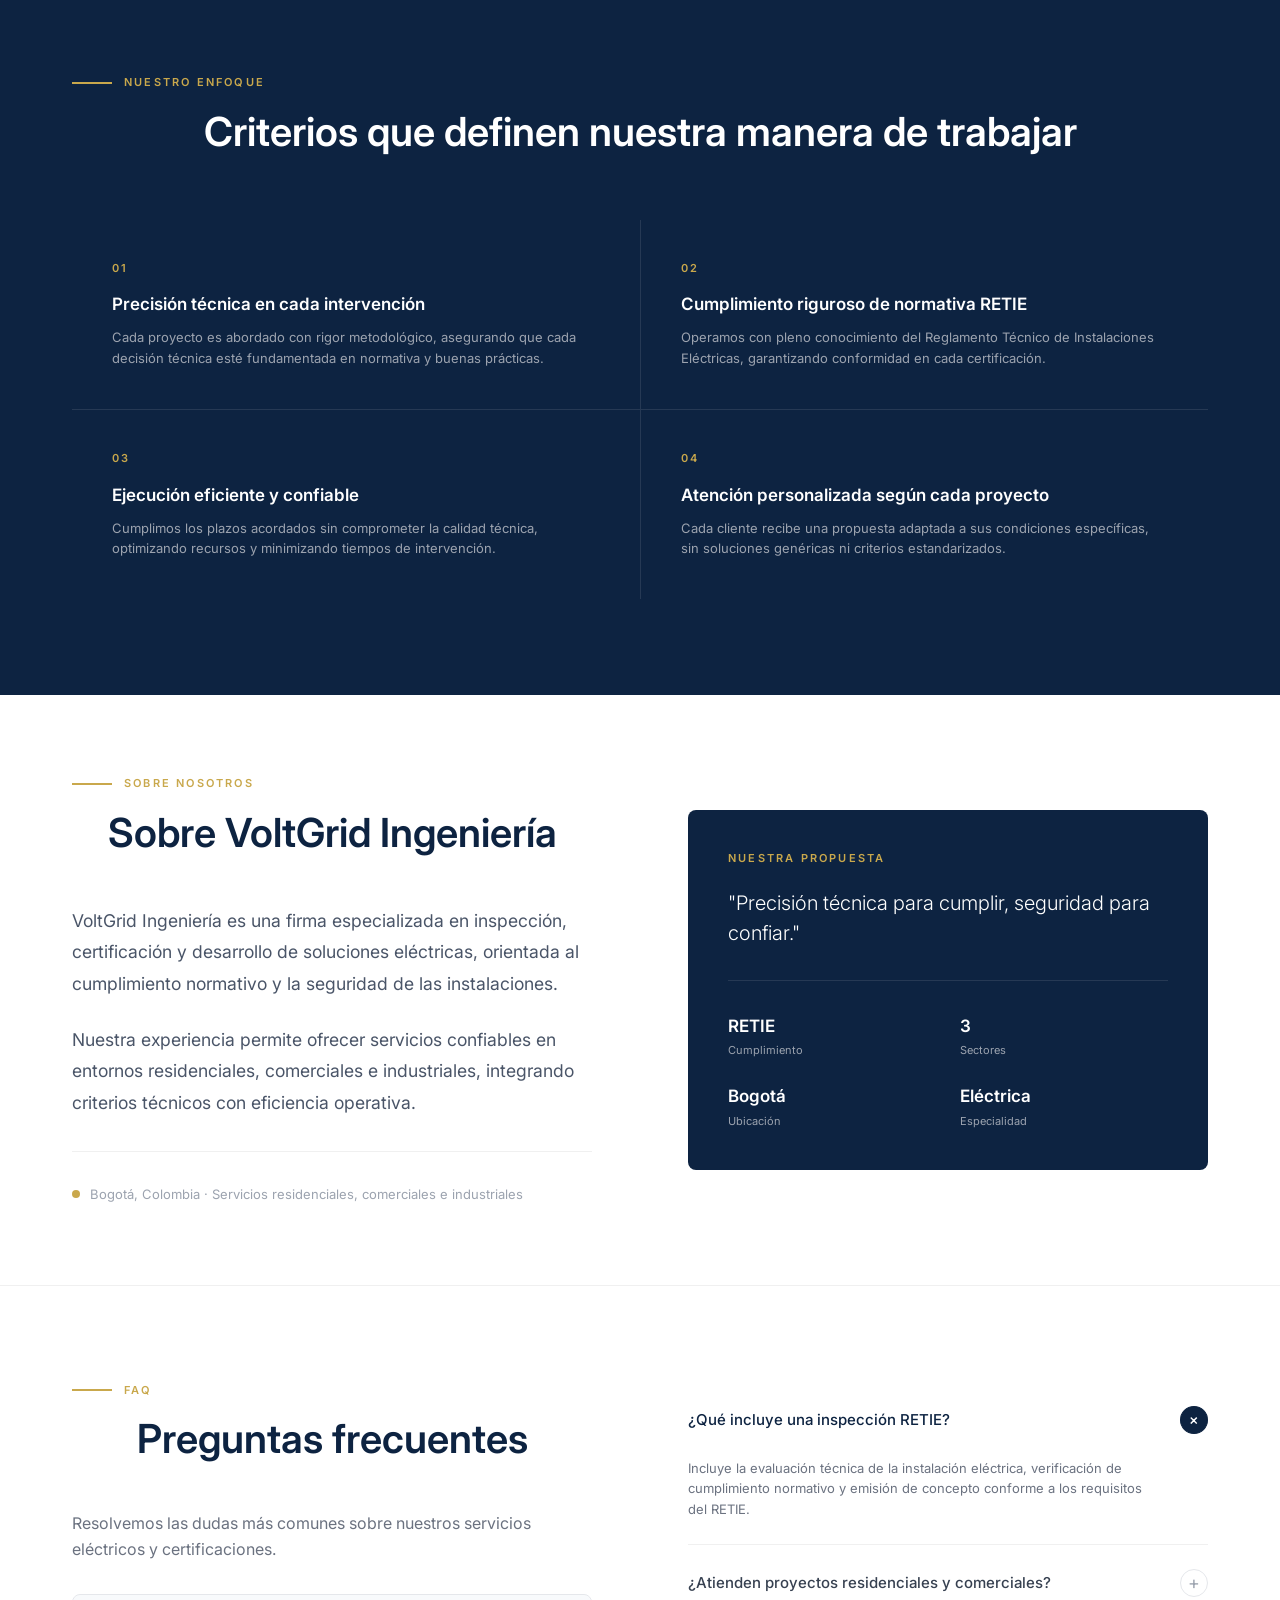
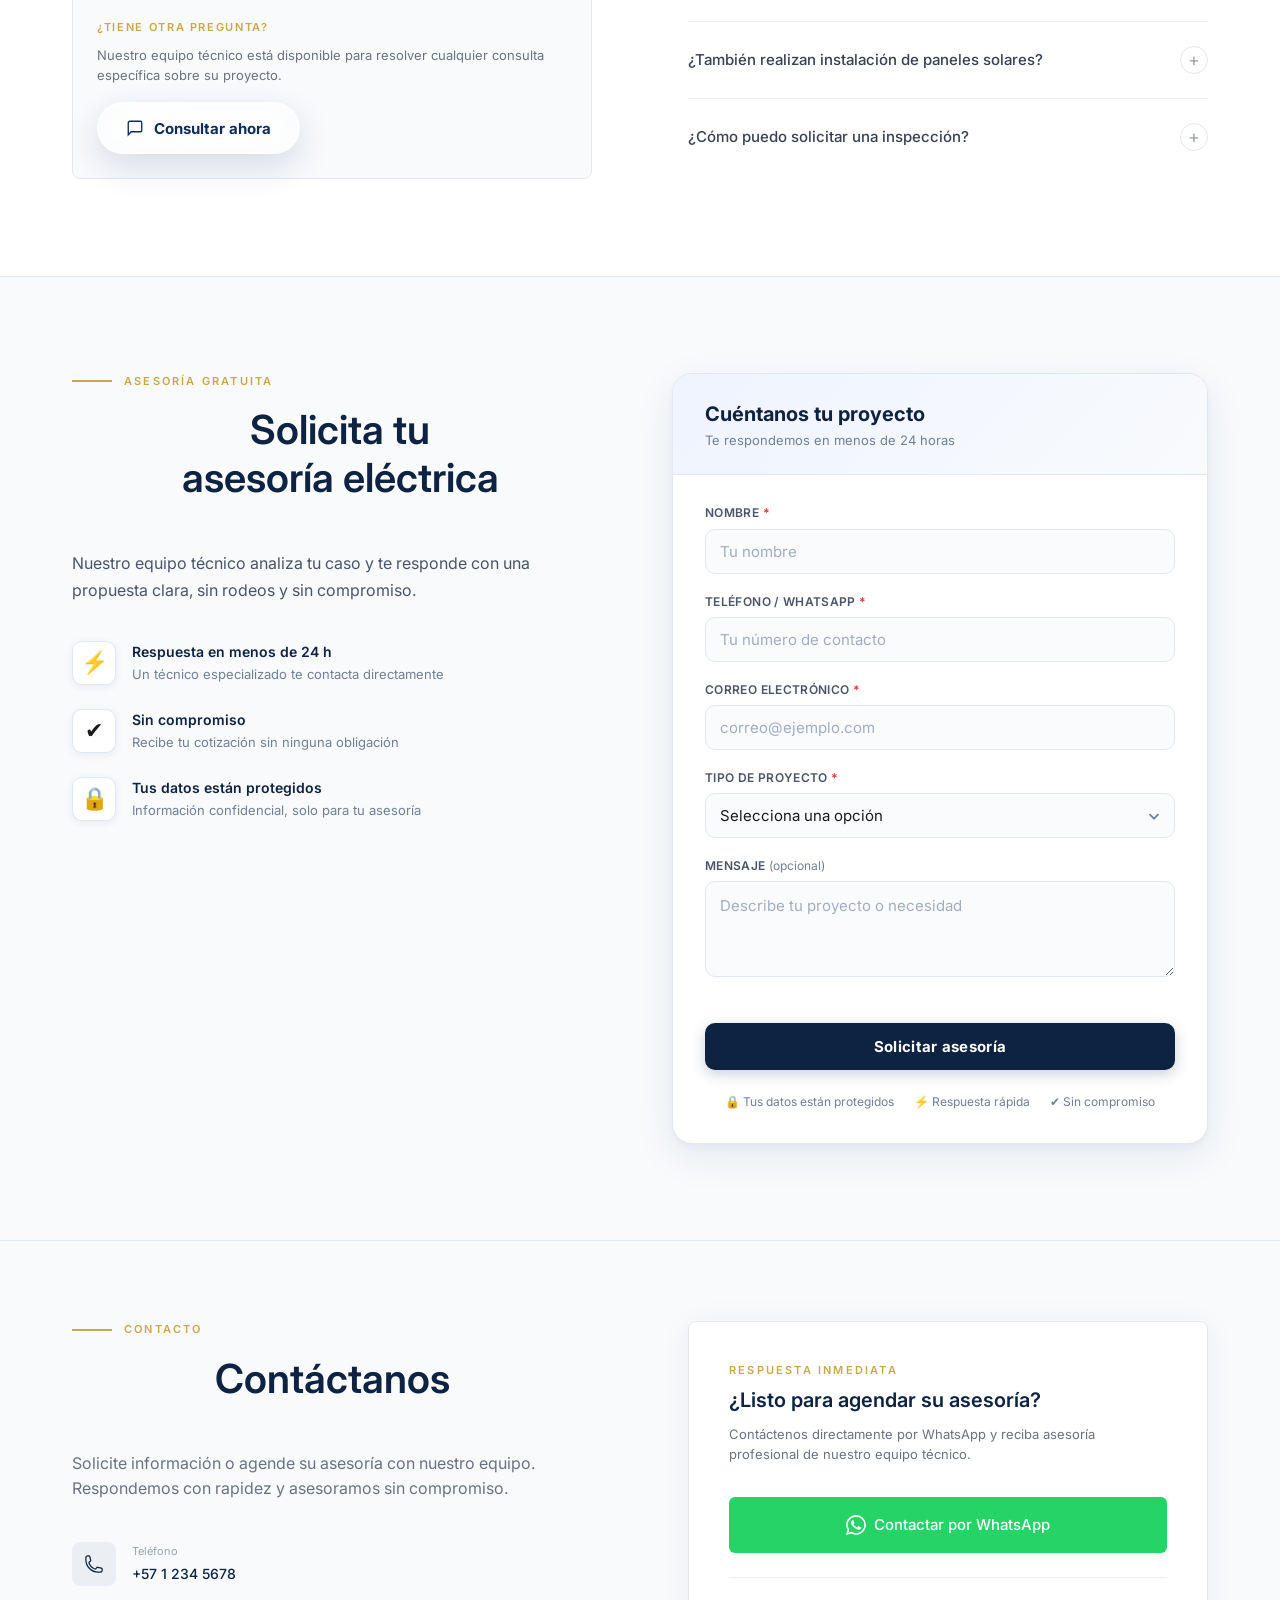
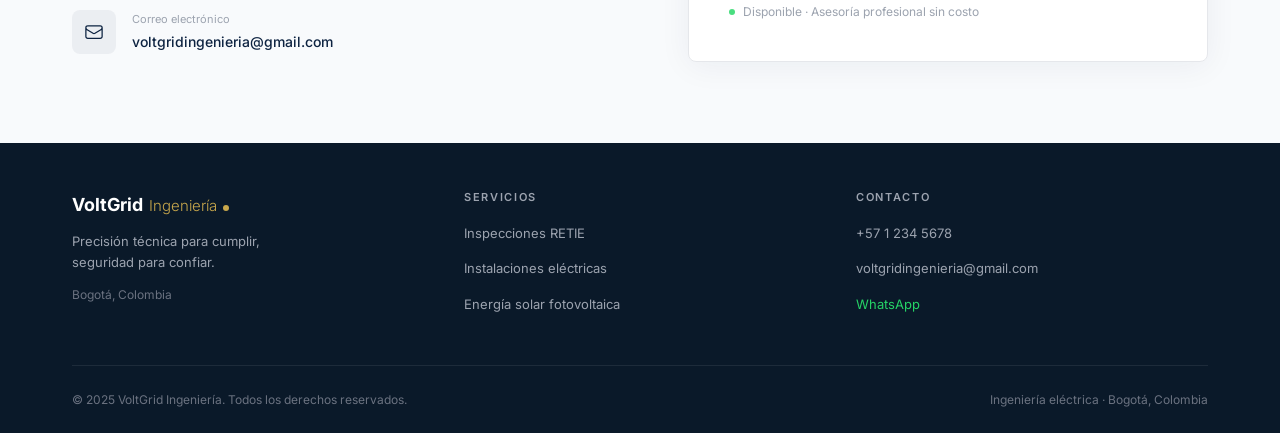
==== commit dc1d65e4: "Optimize animation performance" ====
--- a/index.html
+++ b/index.html
@@ -61,12 +61,12 @@
                 <div class="nav-panel__section">
                     <h3 class="nav-panel__section-title">¿Qué hacemos?</h3>
                     <ul class="nav-panel__list">
-                        <li><a href="#" class="nav-panel__link">Asesoría Retie de Subestación eléctrica</a></li>
-                        <li><a href="#" class="nav-panel__link">Asesoría Retie de Distribución</a></li>
-                        <li><a href="#" class="nav-panel__link">Asesoría Retie de Áreas Clasificadas</a></li>
+                        <li><a href="#" class="nav-panel__link">Asesoría RETIE de Subestación Eléctrica</a></li>
+                        <li><a href="#" class="nav-panel__link">Asesoría RETIE de Distribución</a></li>
+                        <li><a href="#" class="nav-panel__link">Asesoría RETIE de Áreas Clasificadas</a></li>
                         <li><a href="#" class="nav-panel__link">Asesoría RETIE</a></li>
                         <li><a href="#" class="nav-panel__link">Asesoría RETILAP</a></li>
-                        <li><a href="#" class="nav-panel__link">Asesoría Retie de Instalaciones Solares Fotovoltaicas</a></li>
+                        <li><a href="#" class="nav-panel__link">Asesoría RETIE de Instalaciones Solares Fotovoltaicas</a></li>
                     </ul>
                 </div>
 
@@ -92,7 +92,6 @@
                         <li><a href="ebooks.html" class="nav-panel__link">Descarga de Ebooks</a></li>
                         <li><a href="#" class="nav-panel__link">Consulta de certificados</a></li>
                         <li><a href="#" class="nav-panel__link">Pagos</a></li>
-                        <li><a href="#" class="nav-panel__link">Zona de descarga de ebooks</a></li>
                     </ul>
 
                     <h3 class="nav-panel__section-title nav-panel__section-title--spaced">Contacto</h3>
--- a/styles.css
+++ b/styles.css
@@ -3551,12 +3551,14 @@
   height: 170px;
   padding: 0;
   border-radius: 24px;
+  -webkit-backdrop-filter: blur(28px) brightness(1.1) saturate(1.8);
   backdrop-filter: blur(28px) brightness(1.1) saturate(1.8);
   background: rgba(255, 255, 255, 0.18);
   border: 1px solid rgba(255, 255, 255, 0.45);
   box-shadow: 0 8px 48px rgba(0,0,0,0.15), inset 0 1px 0 rgba(255,255,255,0.6);
-  overflow-x: clip;
-  overflow-y: visible;
+  overflow: visible;
+  -webkit-clip-path: inset(-240px 0 -8px 0 round 24px);
+  clip-path: inset(-240px 0 -8px 0 round 24px);
   z-index: 2;
   display: flex;
   align-items: flex-end;
@@ -3588,9 +3590,9 @@
   height: calc(8rem * var(--scale));
   cursor: pointer;
   position: relative;
-  top: calc((8rem * var(--scale) - 8rem) / 2 * -1);
+  transform: translateY(calc((8rem * var(--scale) - 8rem) / 2 * -1));
   transition: none;
-  will-change: width, height, top;
+  will-change: width, height, transform;
 }
 
 .dock-card {
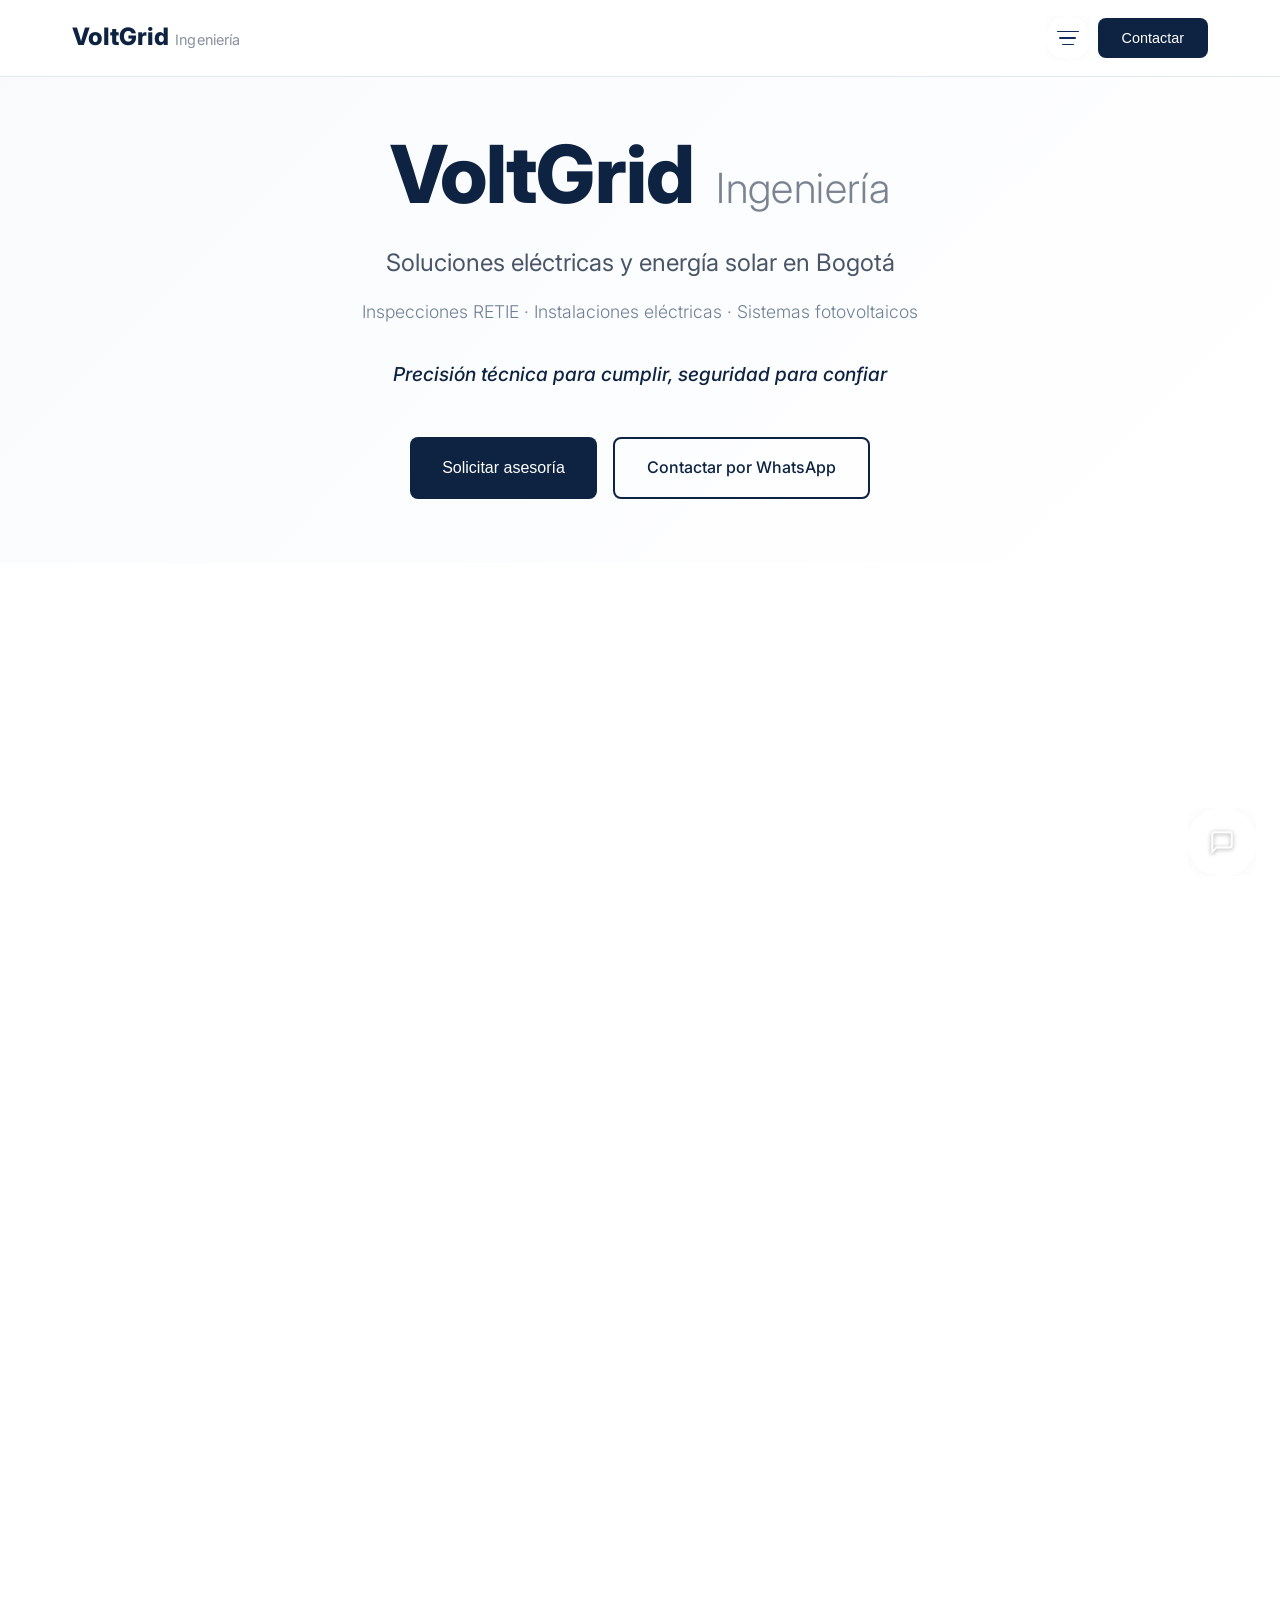
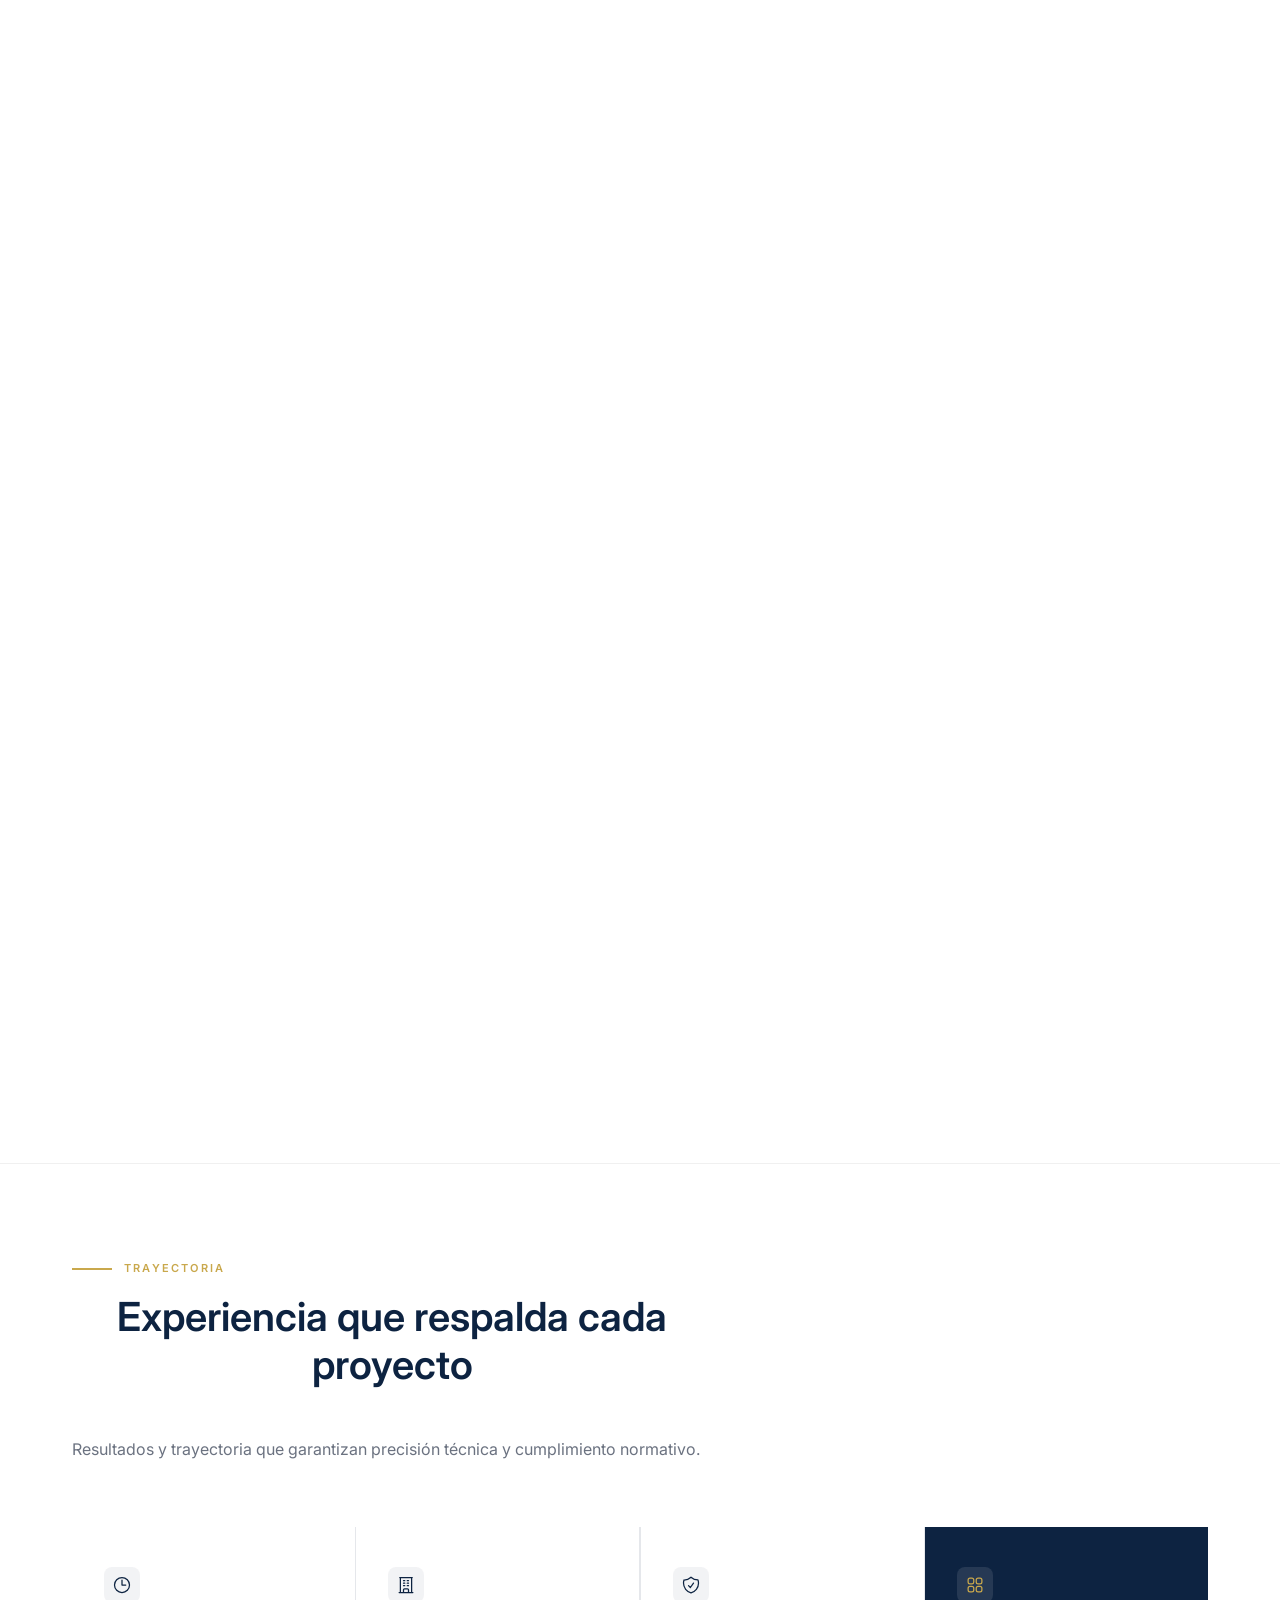
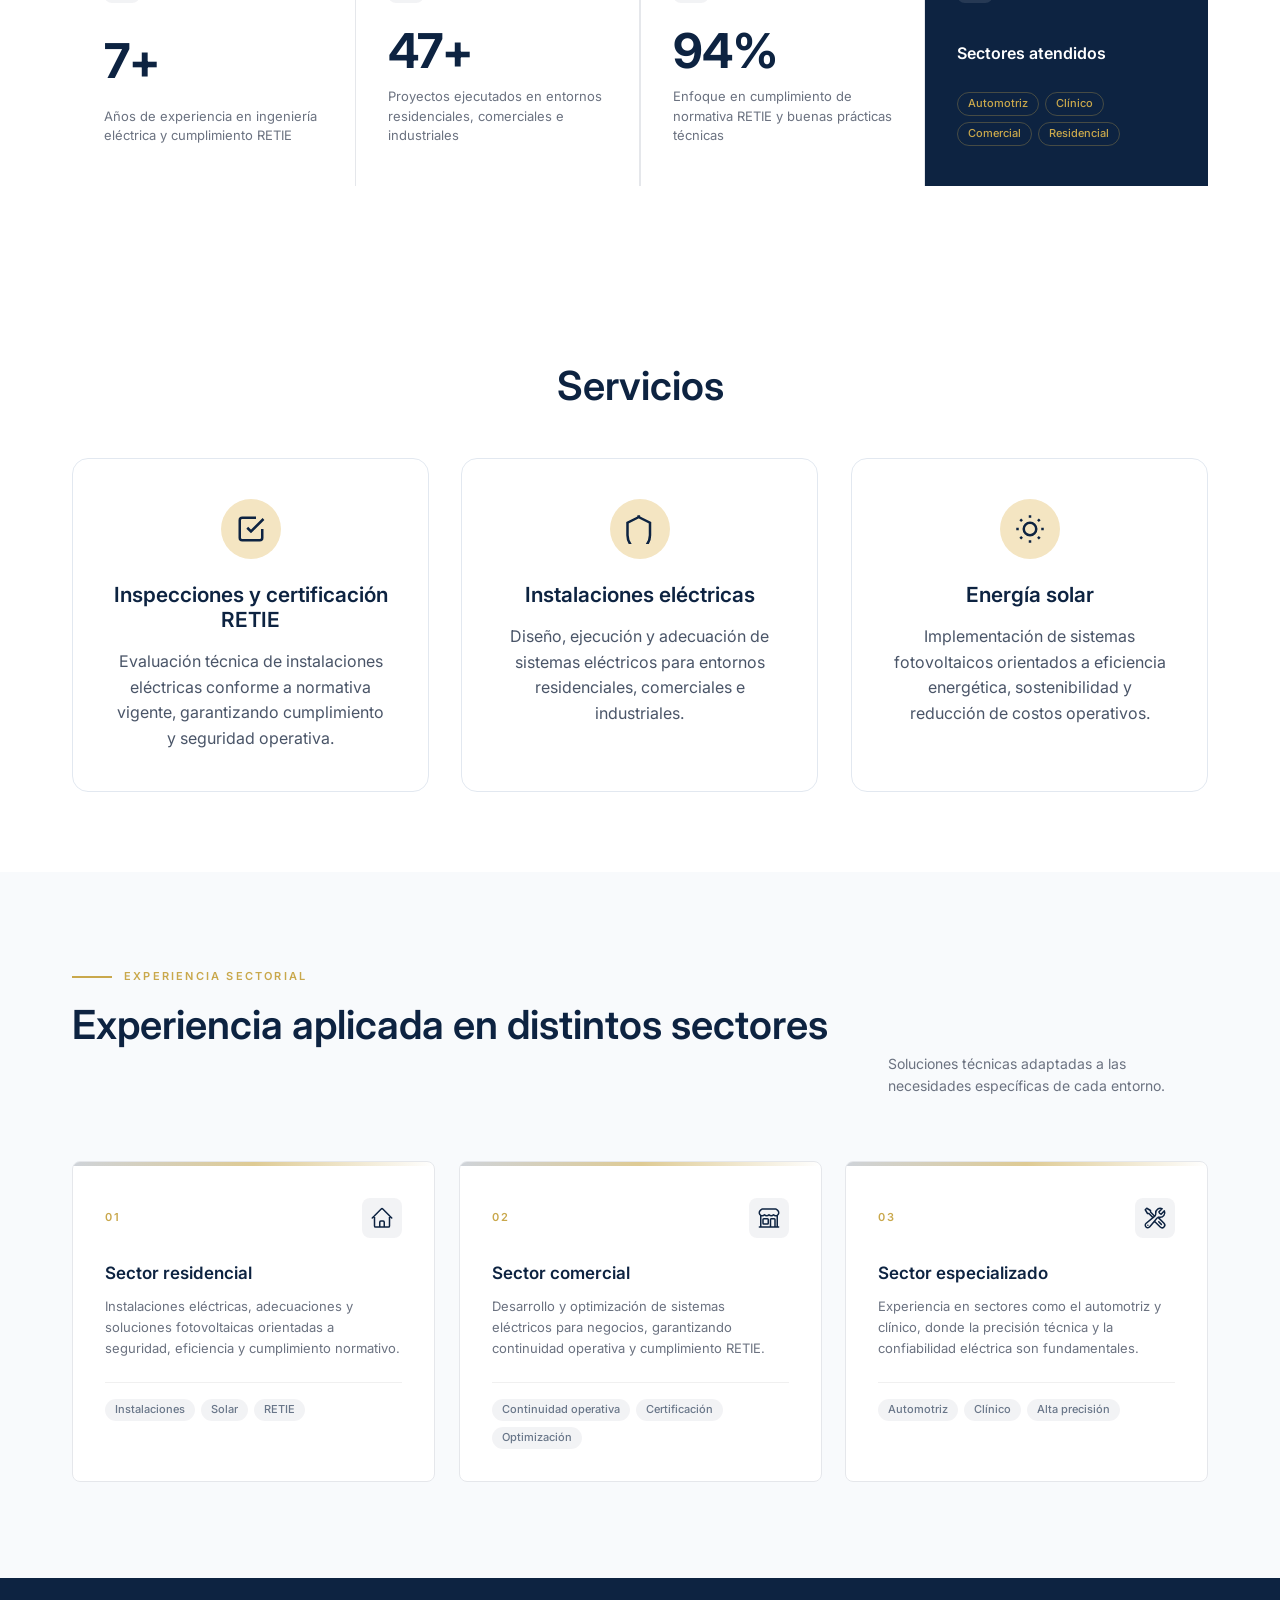
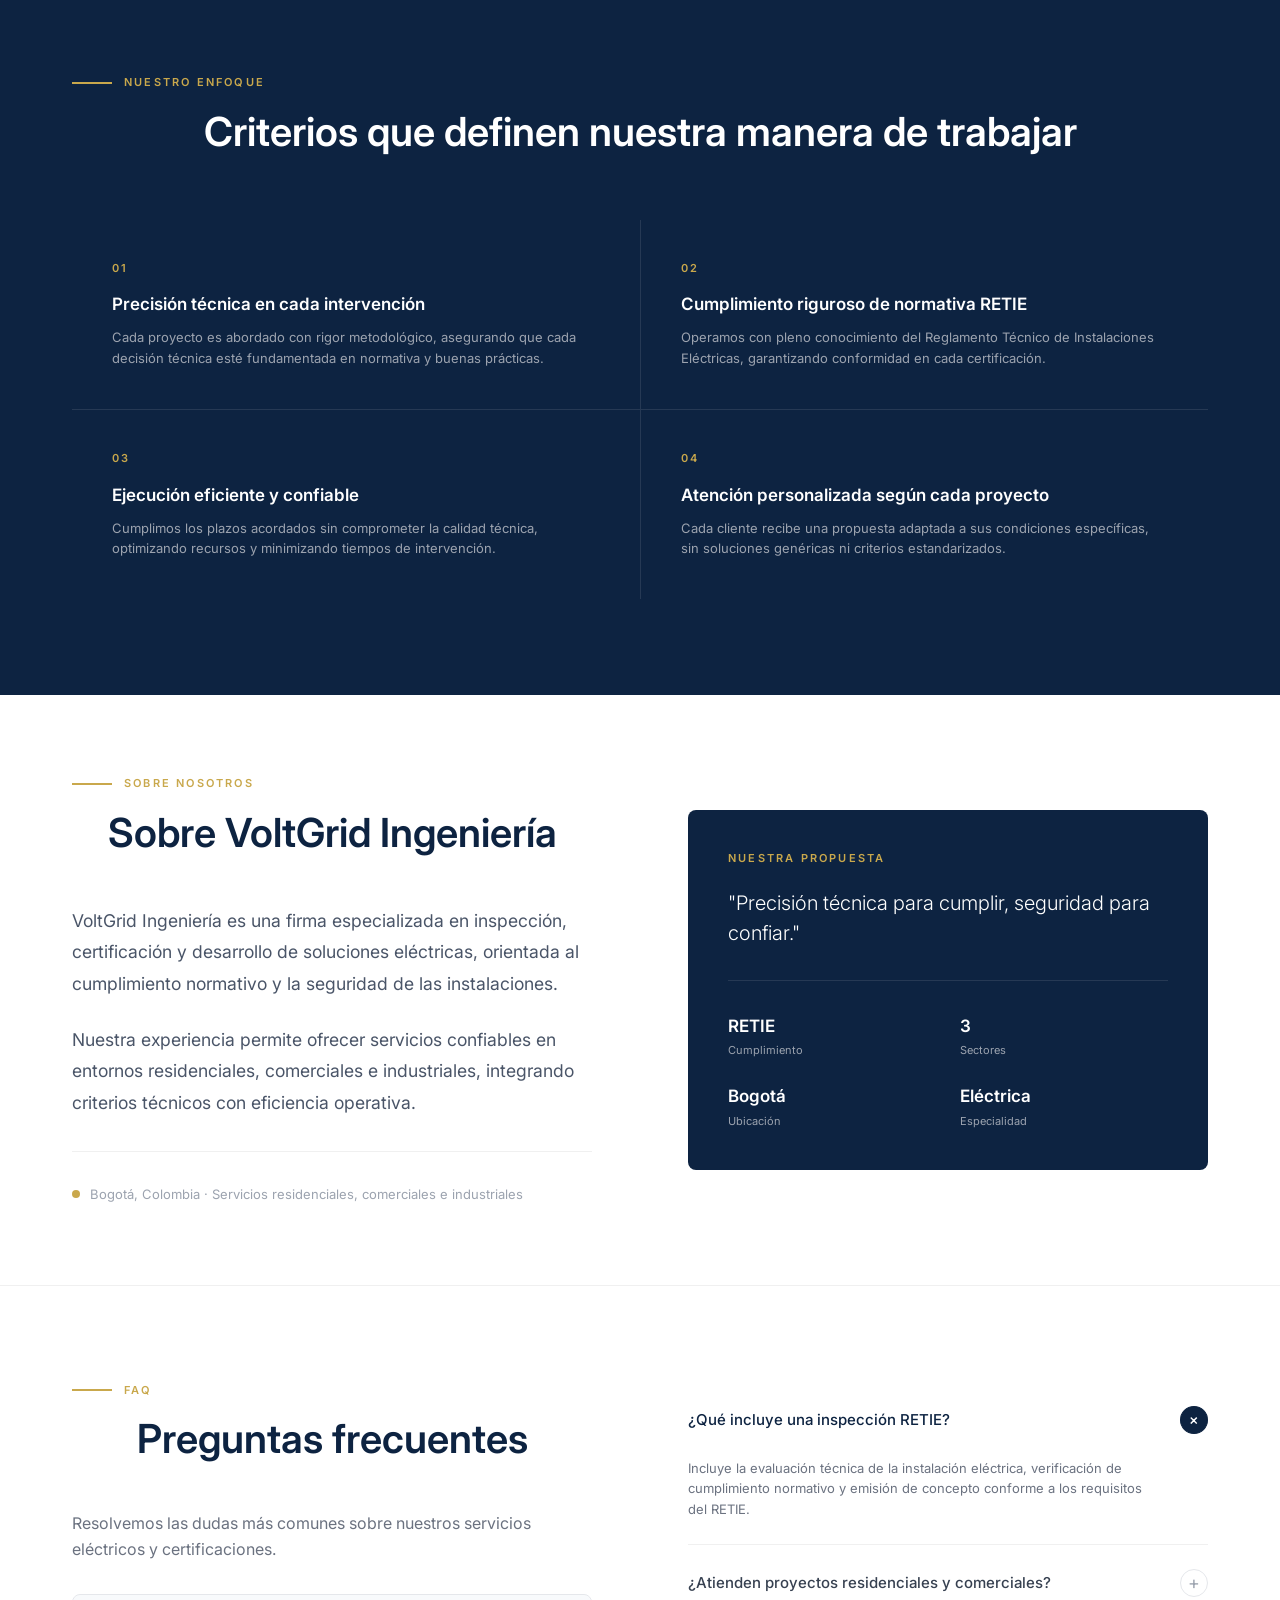
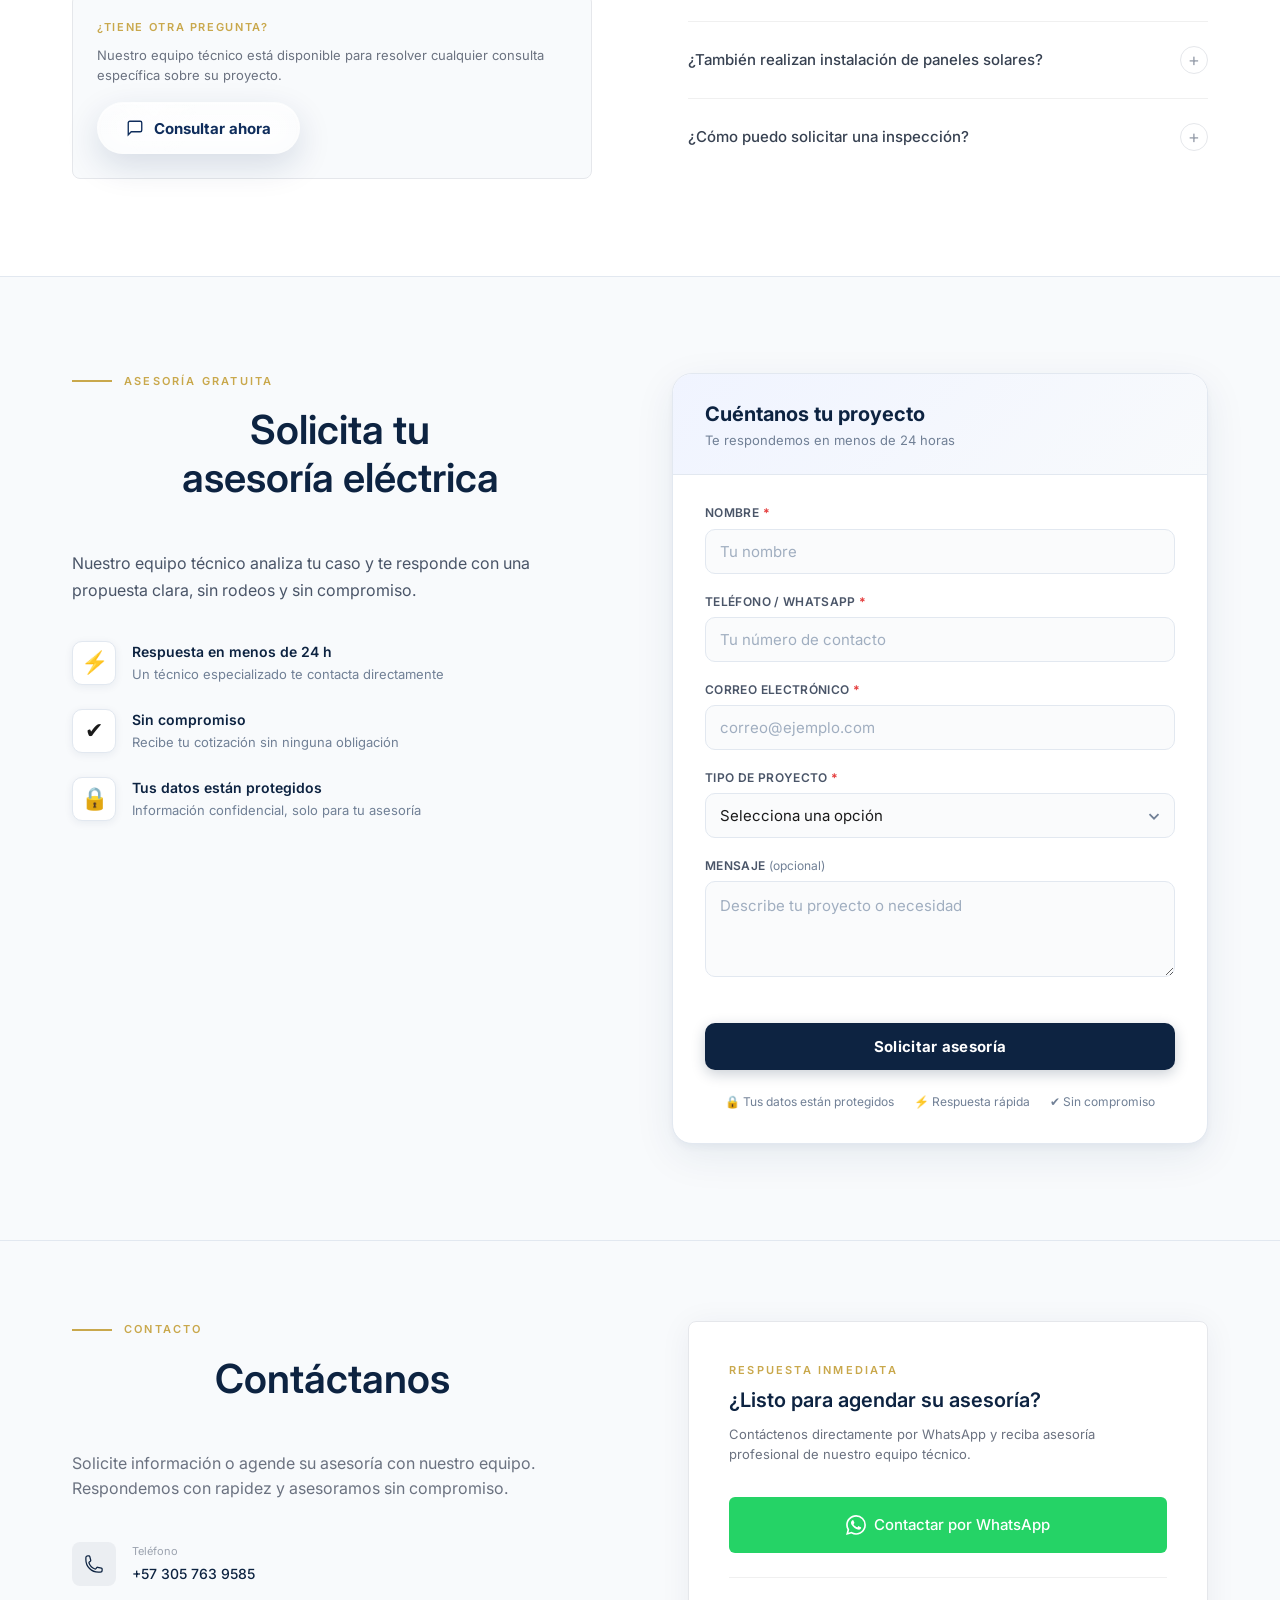
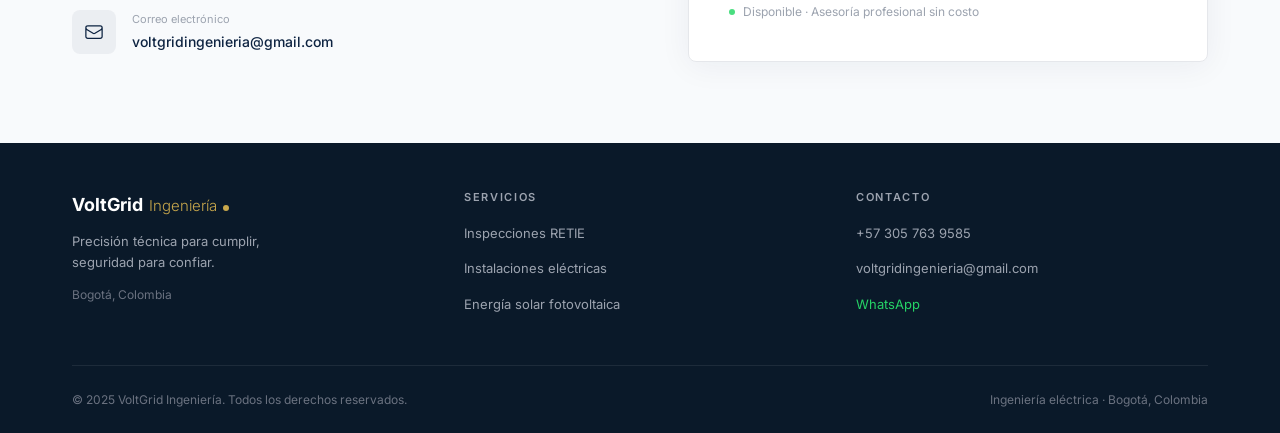
==== commit 64645945: "Optimize animation performance" ====
--- a/index.html
+++ b/index.html
@@ -535,13 +535,13 @@
                     <h2 class="section-title">Contáctanos</h2>
                     <p class="contact-subtitle">Solicite información o agende su asesoría con nuestro equipo. Respondemos con rapidez y asesoramos sin compromiso.</p>
                     <div class="contact-items">
-                        <a href="tel:+5712345678" class="contact-item">
+                        <a href="tel:+573057639585" class="contact-item">
                             <div class="contact-icon">
                                 <svg viewBox="0 0 24 24" fill="none" stroke="currentColor" stroke-width="1.5"><path stroke-linecap="round" stroke-linejoin="round" d="M2.25 6.75c0 8.284 6.716 15 15 15h2.25a2.25 2.25 0 002.25-2.25v-1.372c0-.516-.351-.966-.852-1.091l-4.423-1.106c-.44-.11-.902.055-1.173.417l-.97 1.293c-.282.376-.769.542-1.21.38a12.035 12.035 0 01-7.143-7.143c-.162-.441.004-.928.38-1.21l1.293-.97c.363-.271.527-.734.417-1.173L6.963 3.102a1.125 1.125 0 00-1.091-.852H4.5A2.25 2.25 0 002.25 4.5v2.25z"/></svg>
                             </div>
                             <div class="contact-details">
                                 <p class="contact-label">Teléfono</p>
-                                <p class="contact-value">+57 1 234 5678</p>
+                                <p class="contact-value">+57 305 763 9585</p>
                             </div>
                         </a>
                         <a href="mailto:voltgridingenieria@gmail.com" class="contact-item">
@@ -598,7 +598,7 @@
                 <div class="footer-col">
                     <h4 class="footer-col-title">Contacto</h4>
                     <ul class="footer-list">
-                        <li><a href="tel:+5712345678" class="footer-link">+57 1 234 5678</a></li>
+                        <li><a href="tel:+573057639585" class="footer-link">+57 305 763 9585</a></li>
                         <li><a href="mailto:voltgridingenieria@gmail.com" class="footer-link">voltgridingenieria@gmail.com</a></li>
                         <li><a href="https://wa.me/573057639585" target="_blank" class="footer-link footer-link--green">WhatsApp</a></li>
                     </ul>
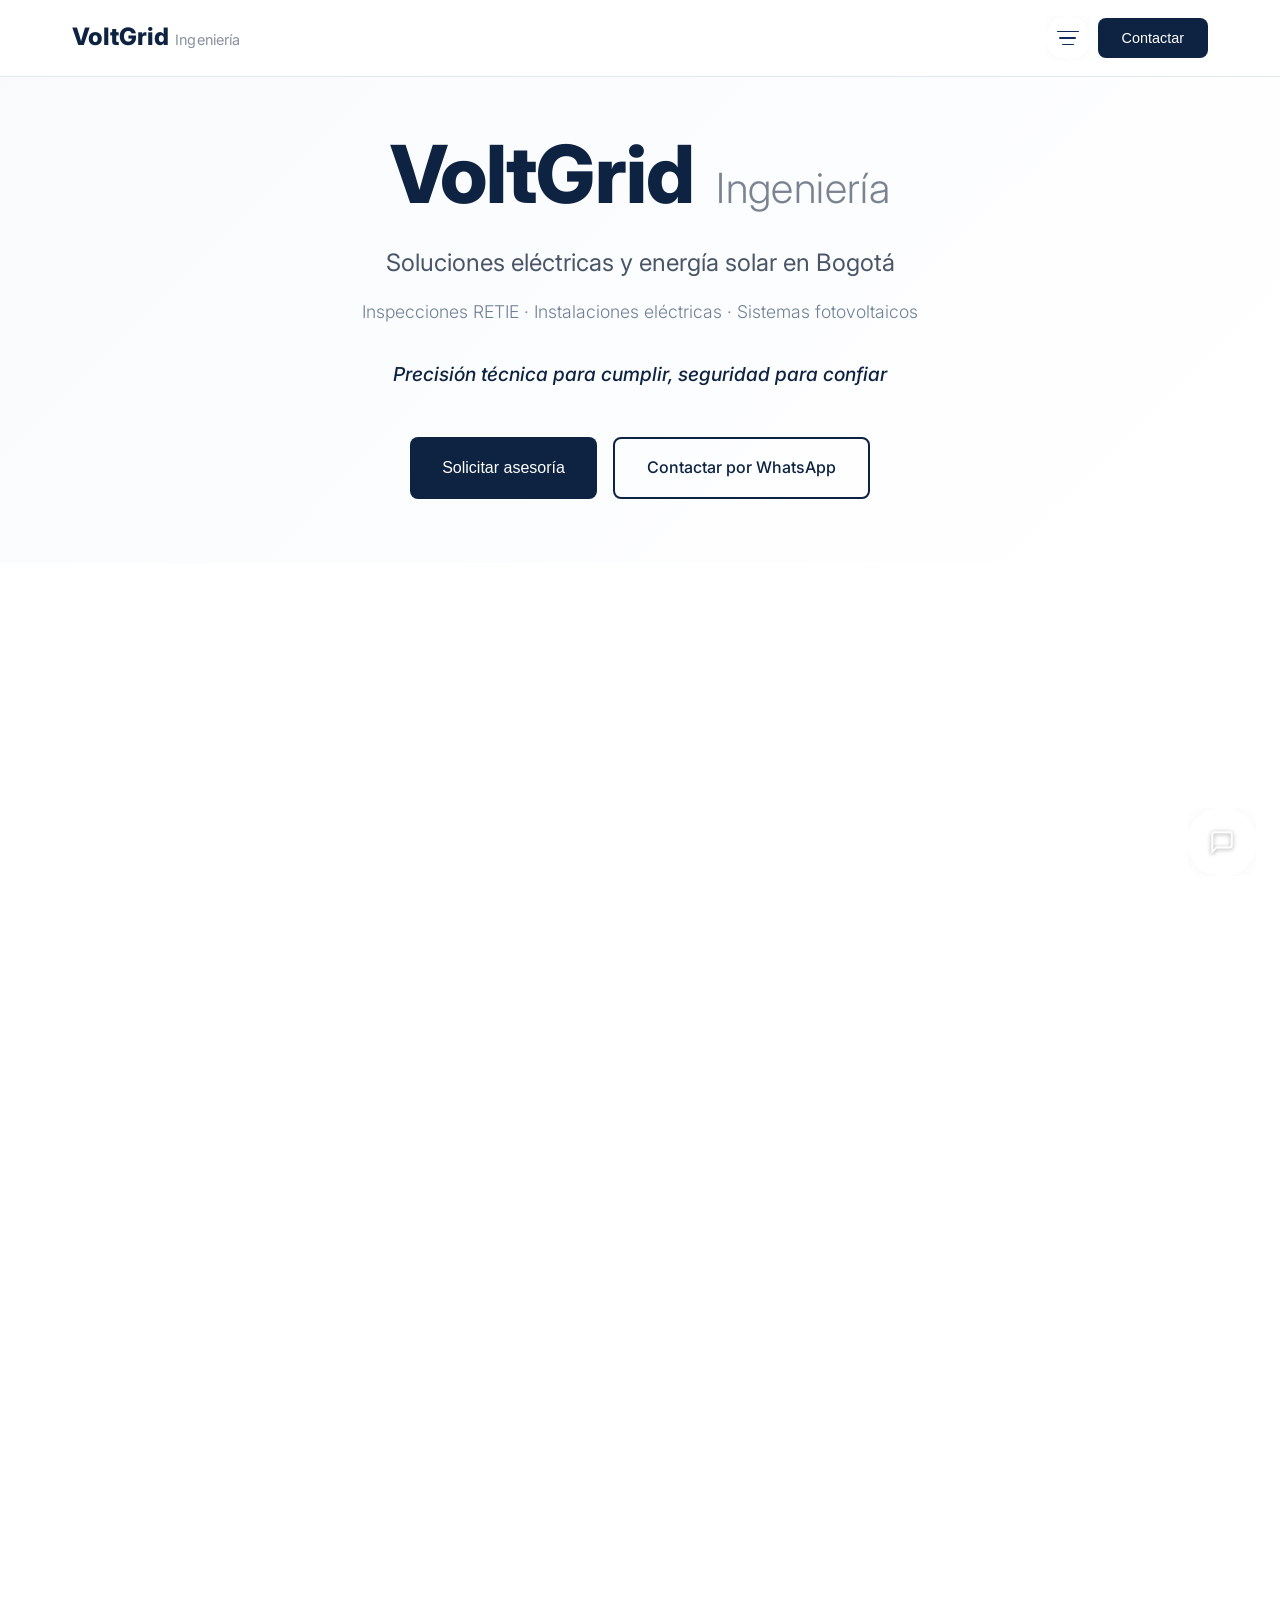
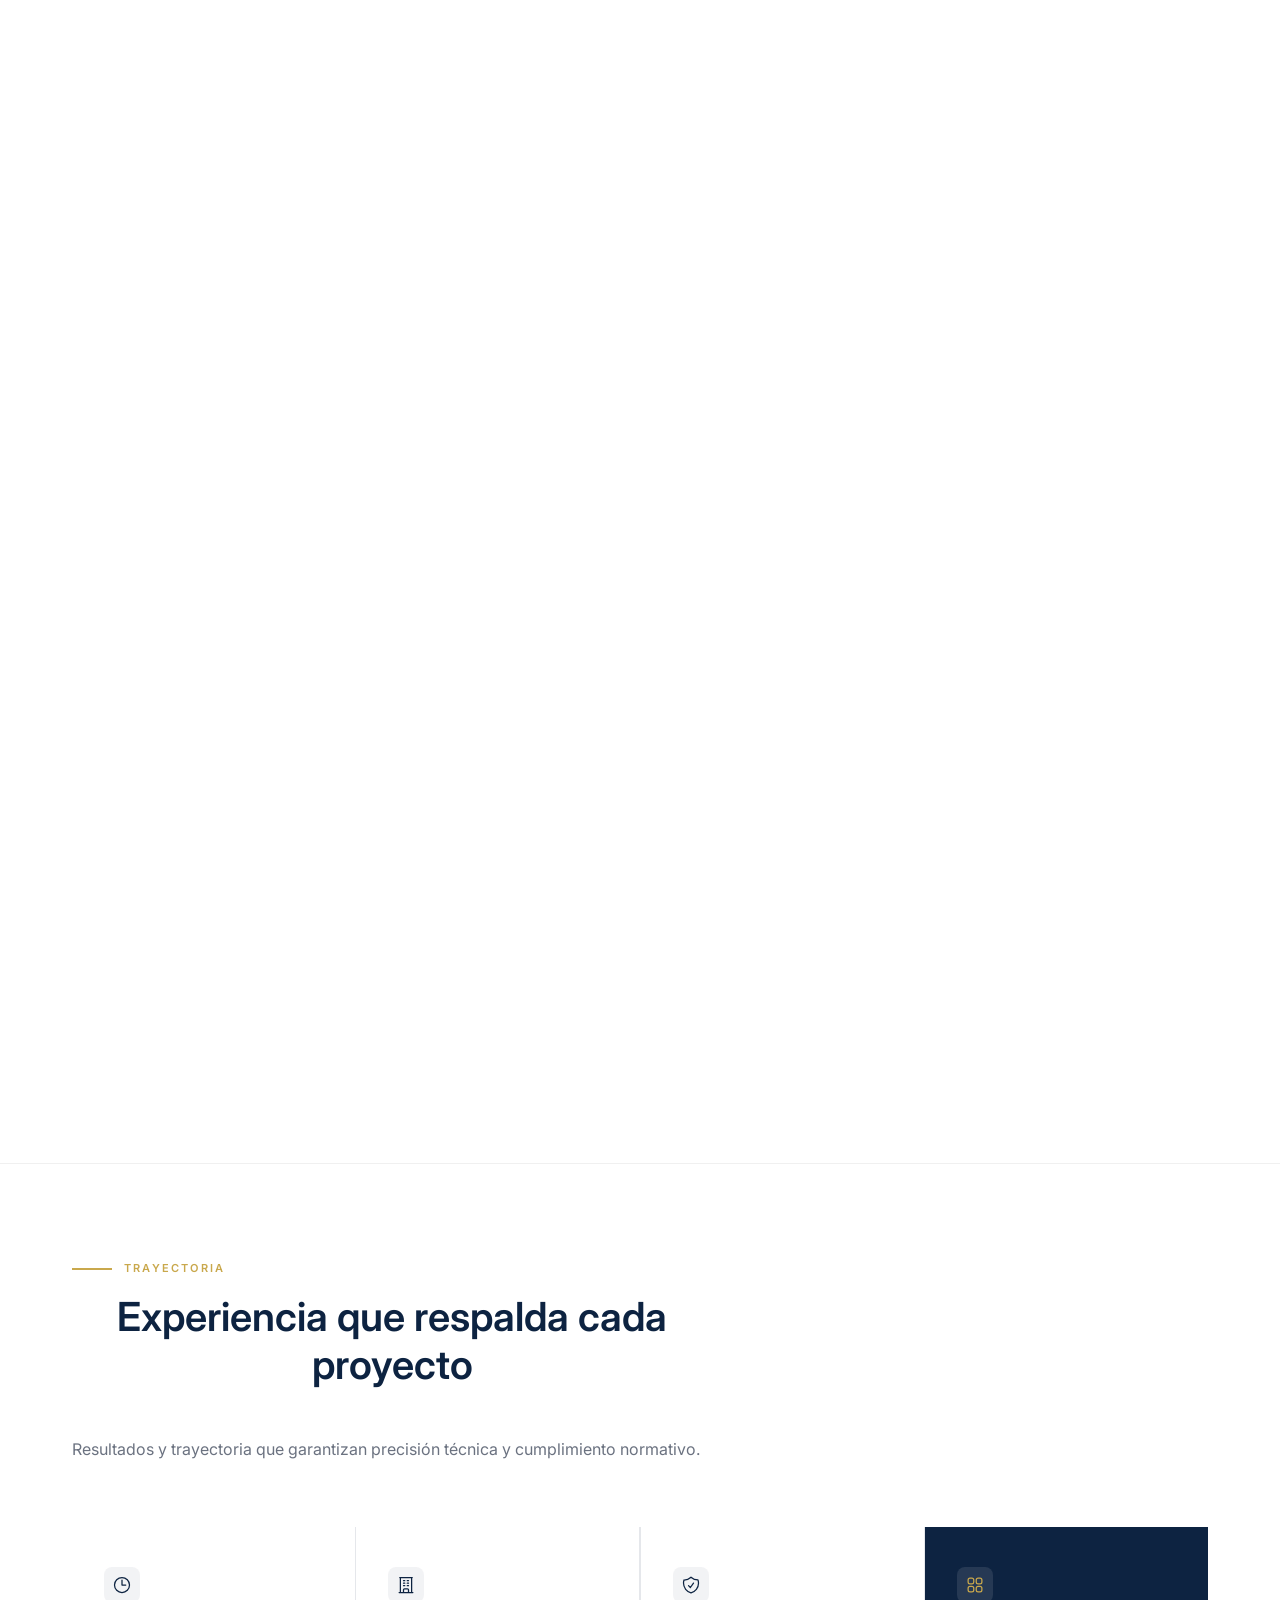
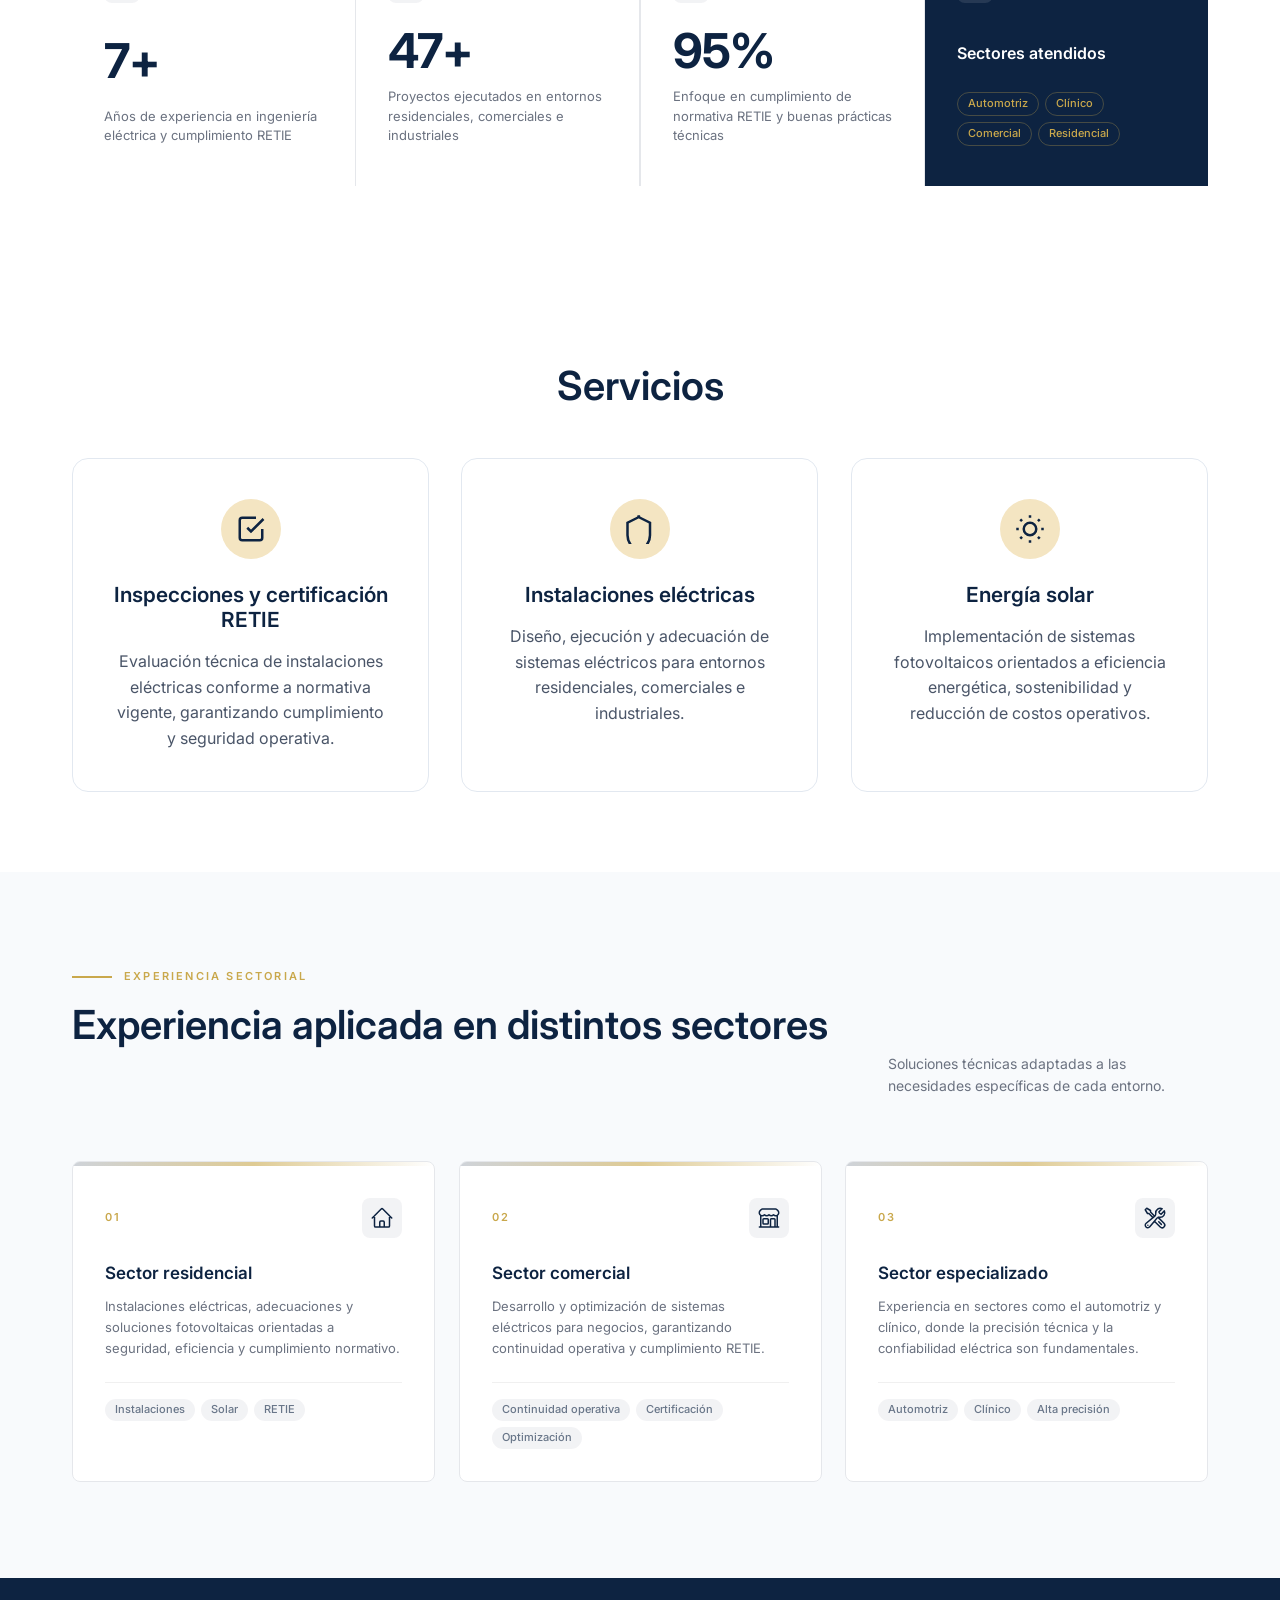
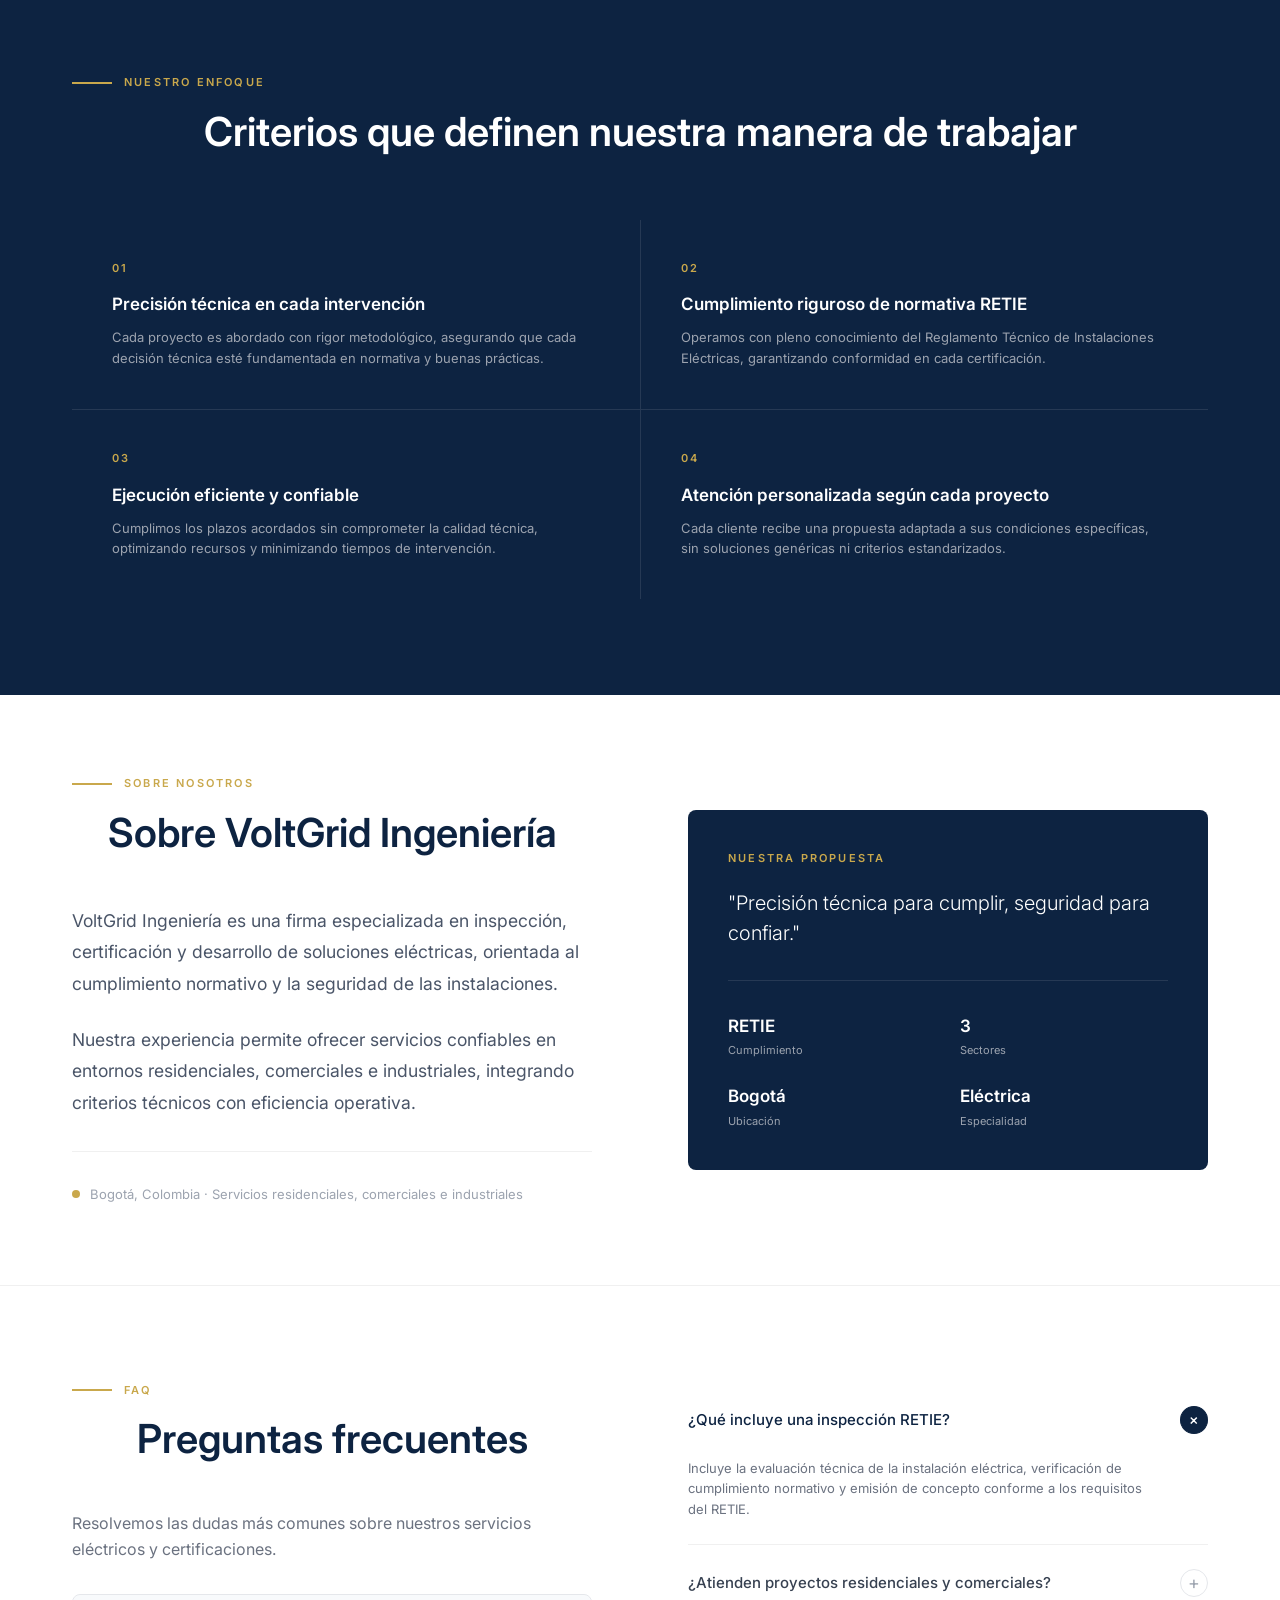
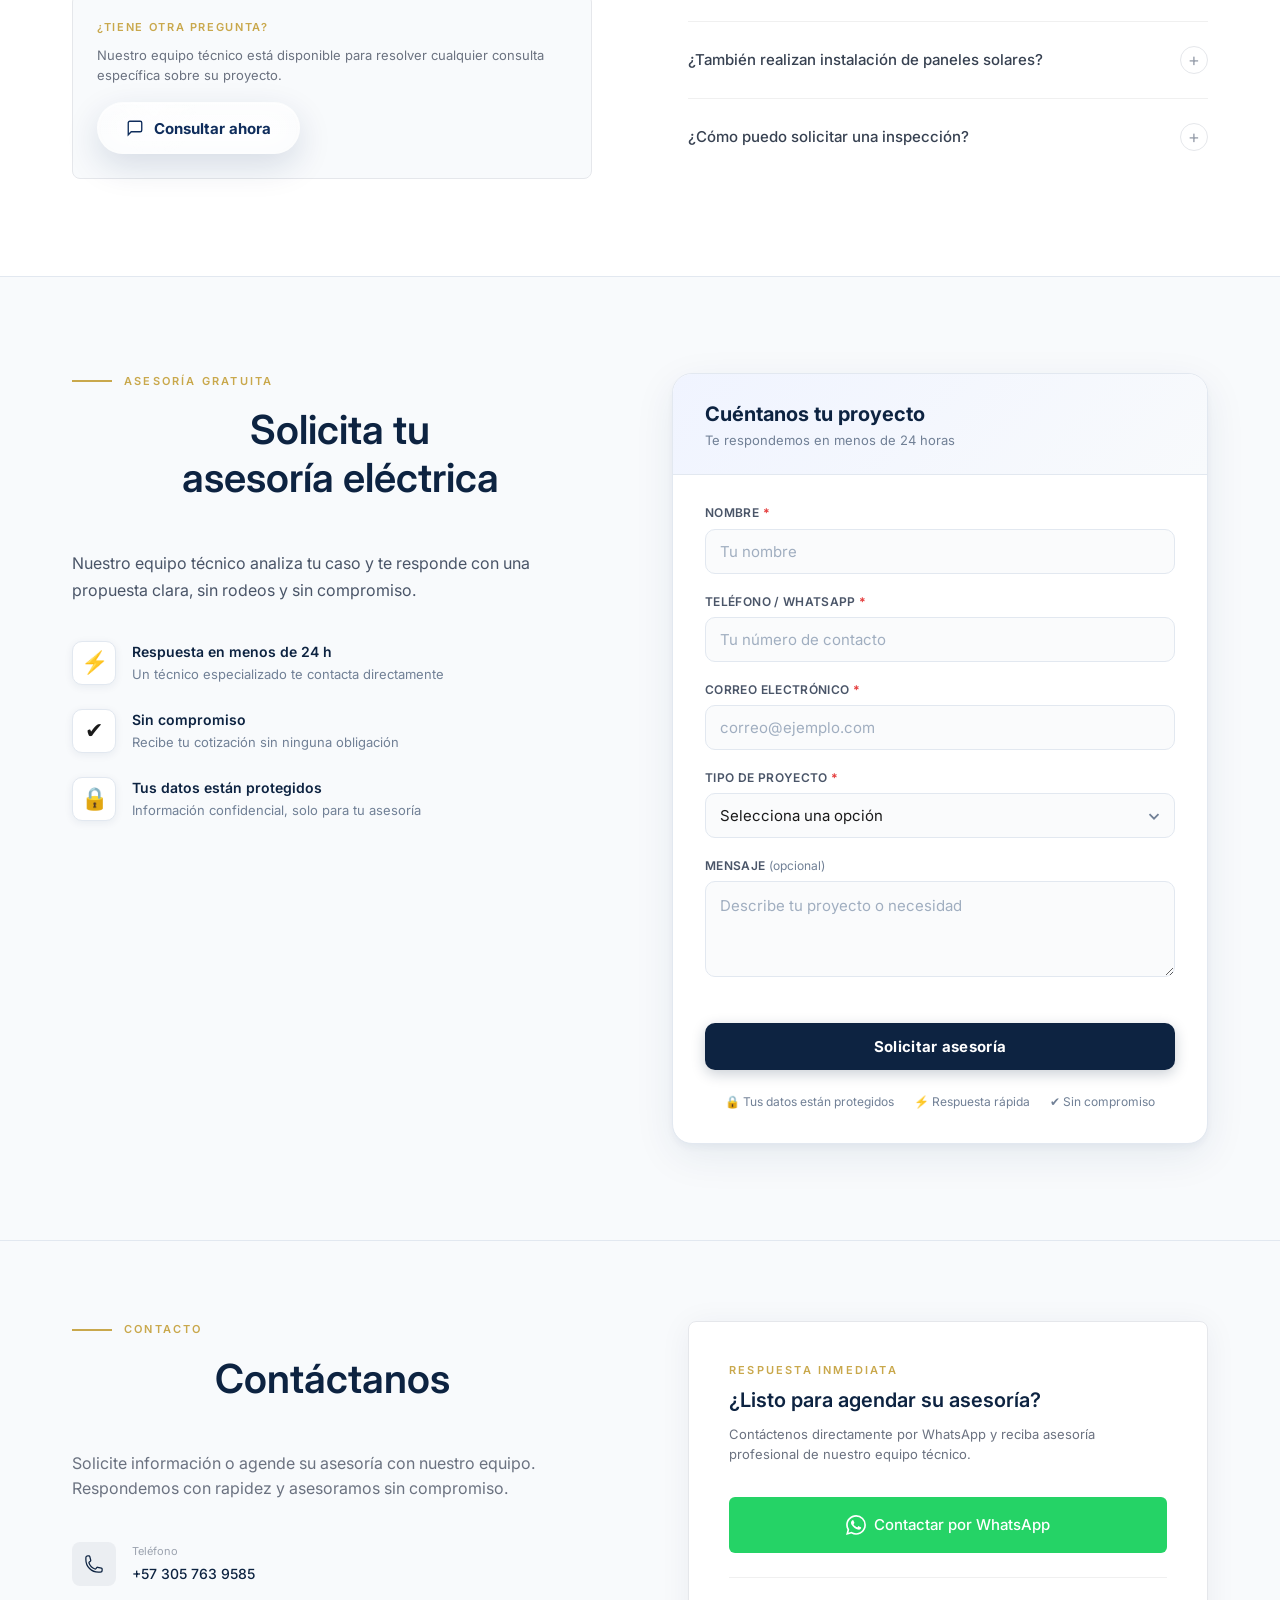
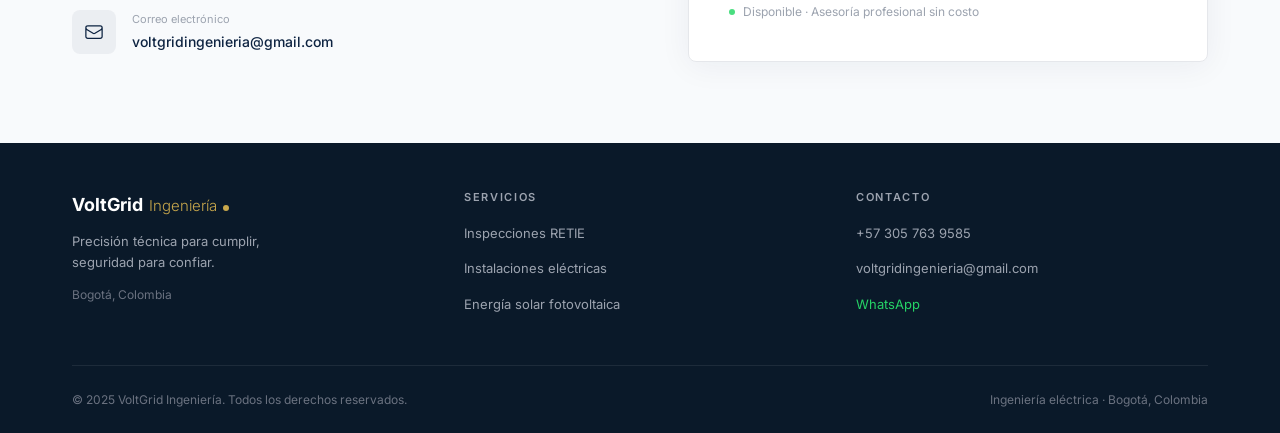
==== commit 5d933828: "Optimize animation performance" ====
--- a/index.html
+++ b/index.html
@@ -11,7 +11,7 @@
     <link rel="shortcut icon" href="/favicon-32.png">
     <link rel="apple-touch-icon" href="/favicon.png">
     <link rel="manifest" href="/site.webmanifest" />
-    <link rel="stylesheet" href="styles.css">
+    <link rel="stylesheet" href="styles.css?v=2">
     <link rel="preconnect" href="https://fonts.googleapis.com">
     <link rel="preconnect" href="https://fonts.gstatic.com" crossorigin>
     <link href="https://fonts.googleapis.com/css2?family=Inter:wght@300;400;500;600;700&display=swap" rel="stylesheet">
@@ -129,7 +129,7 @@
     <section class="scroll-section" id="scroll-section">
       <div class="sticky-wrap scroll-stage">
        <video id="solar-video" src="solar-scroll/Video_Panel.mp4?v=1" muted playsinline preload="auto" style="display:none"></video>
-       <canvas id="solar-canvas"></canvas>
+       <canvas id="solar-canvas" style="display:block;"></canvas>
        <div id="loader">Cargando…</div>
       </div>
     </section>
@@ -708,8 +708,8 @@
 
     <script src="displacement-utils.js"></script>
     <script src="glass-element.js"></script>
-    <script src="script.js"></script>
-    <script src="solar-scroll/script.js"></script>
+    <script src="script.js?v=2"></script>
+    <script src="solar-scroll/script.js?v=2"></script>
     <script>
         const originalTitle = "VoltGrid Ingeniería";
         const awayMessages = [
--- a/styles.css
+++ b/styles.css
@@ -381,7 +381,15 @@
     }
     
     .hero {
-        padding: 6rem 0 3rem;
+        padding: 4rem 0 0;
+    }
+
+    .hero-slogan {
+        margin-bottom: 1.5rem;
+    }
+
+    .hero-services {
+        margin-bottom: 1rem;
     }
     
     .hero-container {
@@ -571,6 +579,11 @@
     background: #fff;
     border-top: 1px solid #f0f0f0;
 }
+@media (max-width: 768px) {
+    .metrics {
+        padding: 40px 0;
+    }
+}
 .metrics-header {
     max-width: 640px;
     margin-bottom: 64px;
@@ -1227,25 +1240,34 @@
 }
 
 @media (max-width: 768px) {
-  /* Mobile: shorter scroll distance (200vh) keeps the Apple-style effect */
+  /* Mobile: shorter scroll distance keeps the Apple-style effect */
   .scroll-section {
-    height: 200vh !important;
+    height: 150vh !important;
+    background: #0d2341;
+    margin: 0 !important;
+    padding: 0 !important;
   }
 
   .scroll-section .sticky-wrap,
   .scroll-section .scroll-stage {
     position: sticky !important;
     top: 0 !important;
-    height: 100svh !important;
+    height: 100vh !important;
+    height: 100dvh !important;
     overflow: hidden;
     background: #0d2341;
-  }
-
-  /* Canvas visible — JS draws video frames to it */
+    margin: 0 !important;
+    padding: 0 !important;
+  }
+
+  /* Canvas ocupa toda la pantalla */
   #solar-canvas {
     display: block !important;
     width: 100% !important;
-    height: 100svh !important;
+    height: 100vh !important;
+    height: 100dvh !important;
+    margin: 0 !important;
+    padding: 0 !important;
   }
 
   /* Video stays hidden (source for canvas) */
@@ -3956,3 +3978,37 @@
     padding: 1.5rem;
   }
 }
+
+/* ── Dock: ocultar cursor en dispositivos táctiles ───────────────── */
+@media (hover: none) {
+  .custom-cursor { display: none !important; }
+}
+
+/* ── Dock: responsivo móvil ──────────────────────────────────────── */
+@media (max-width: 768px) {
+  .dock-wrap {
+    width: 93%;
+    height: 112px;
+    margin-top: 3vh;
+    padding-bottom: 10px;
+    /* Permitir desbordamiento superior para la magnification */
+    -webkit-clip-path: inset(-200px 0 -8px 0 round 24px);
+    clip-path: inset(-200px 0 -8px 0 round 24px);
+    overflow: visible;
+  }
+  .dock-item {
+    width:  calc(5rem * var(--scale));
+    height: calc(5rem * var(--scale));
+    transform: translateY(calc((5rem * var(--scale) - 5rem) / 2 * -1));
+  }
+  .dock-track {
+    gap: 8px;
+    padding: 0 14px;
+  }
+  .ebooks-zone-title {
+    font-size: 1.5rem;
+  }
+  .ebooks-zone-subtitle {
+    font-size: 0.9rem;
+  }
+}
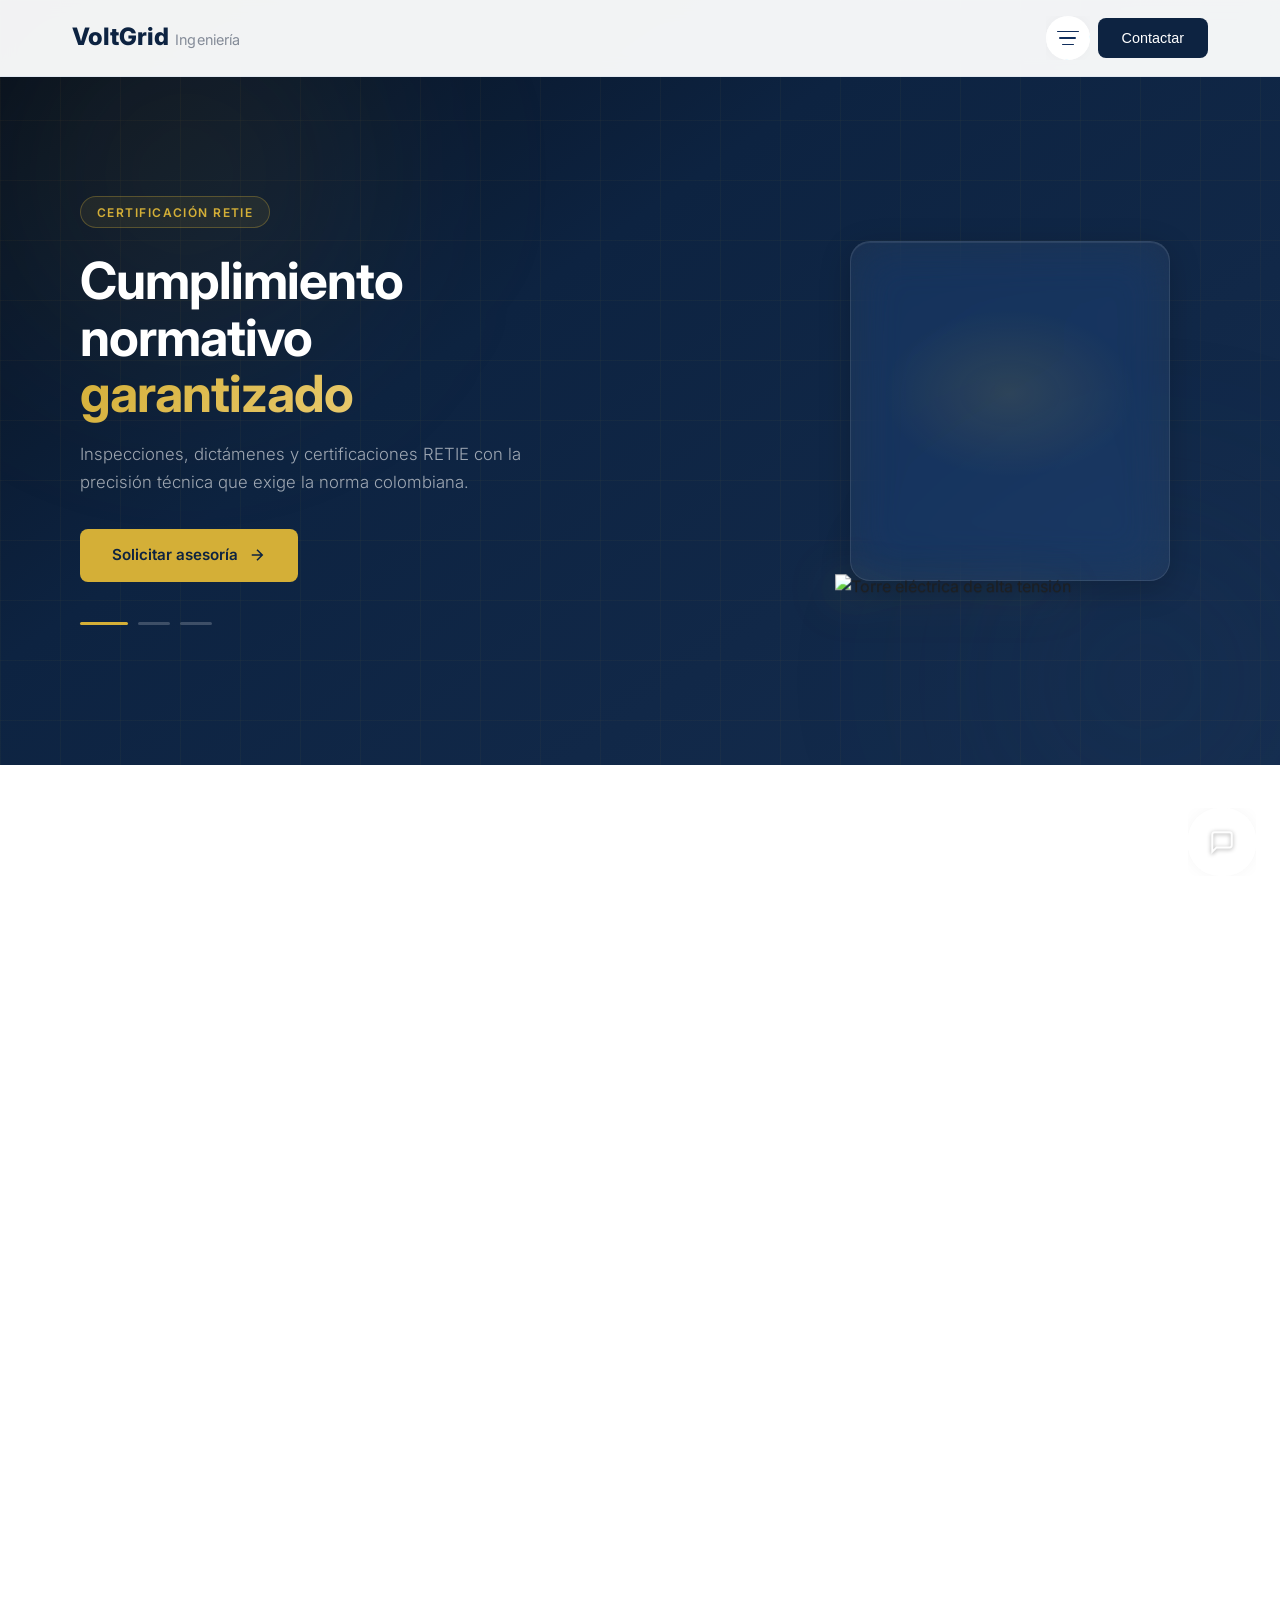
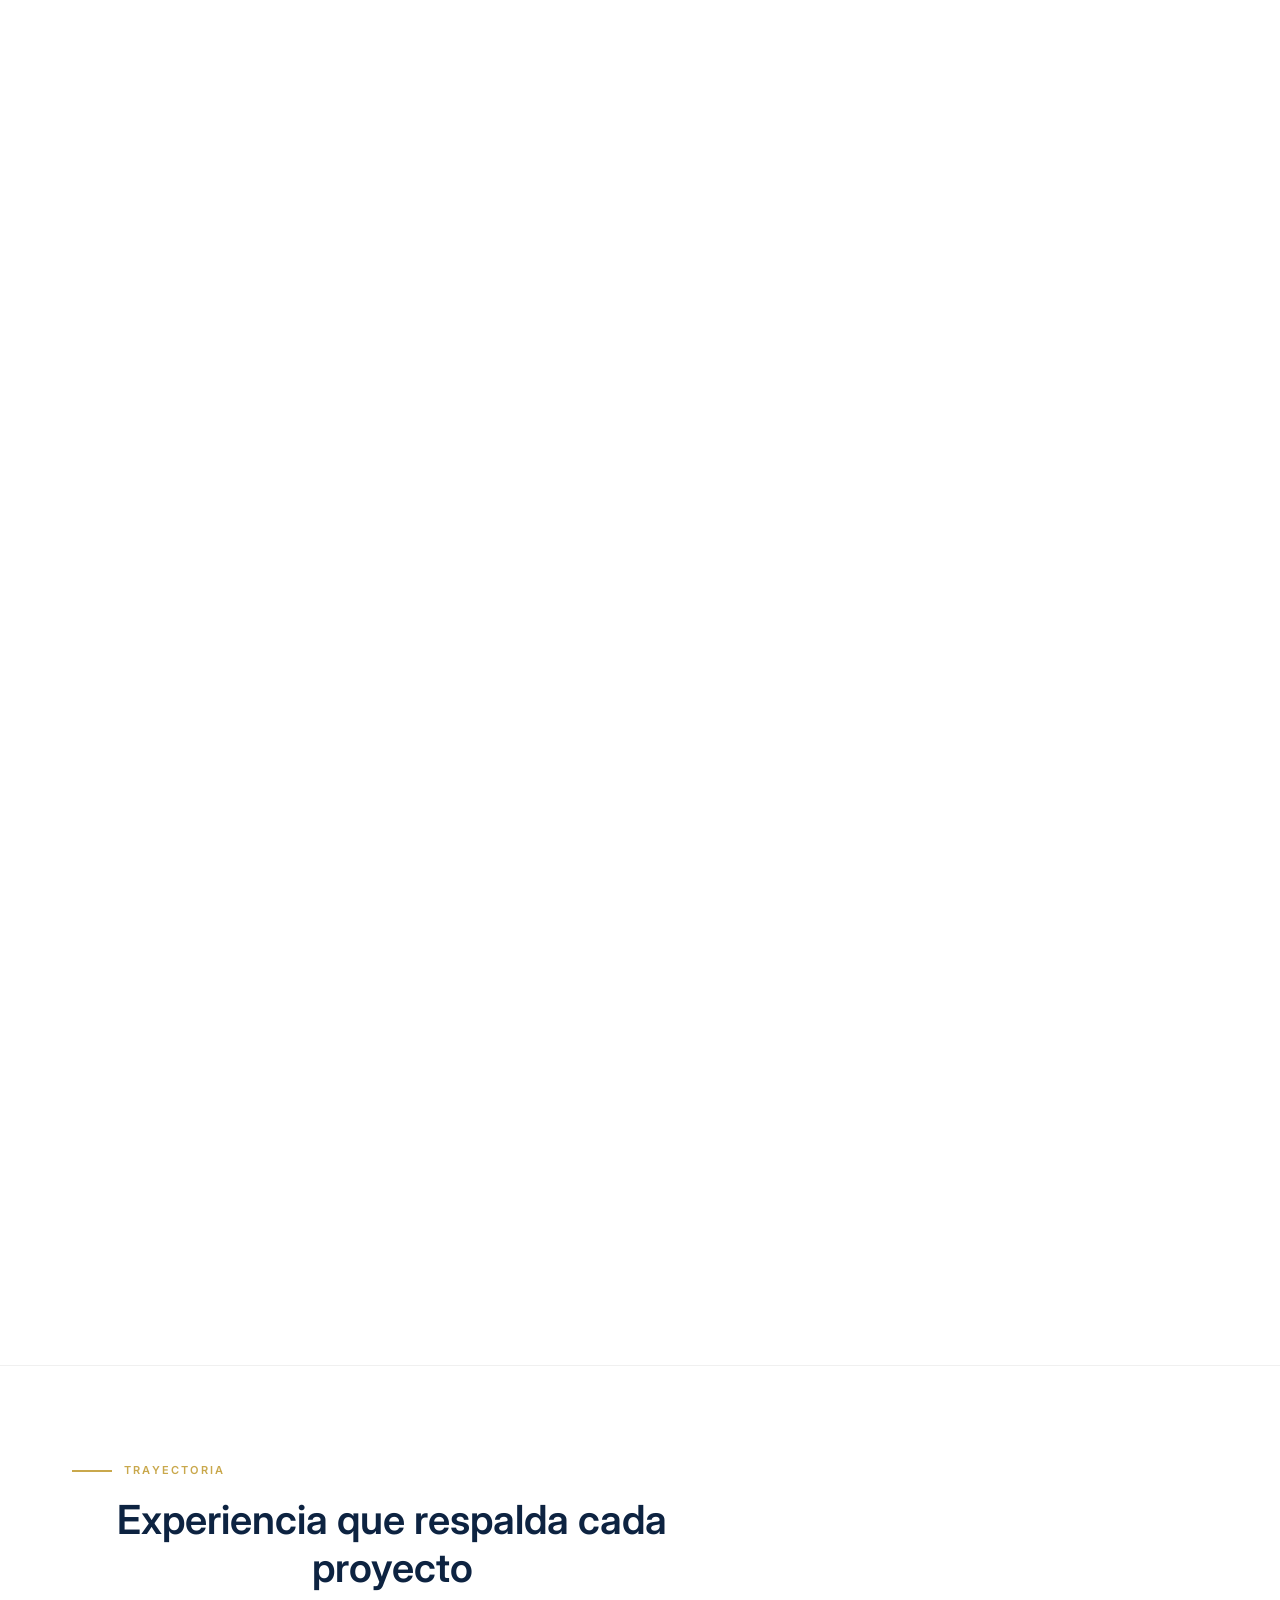
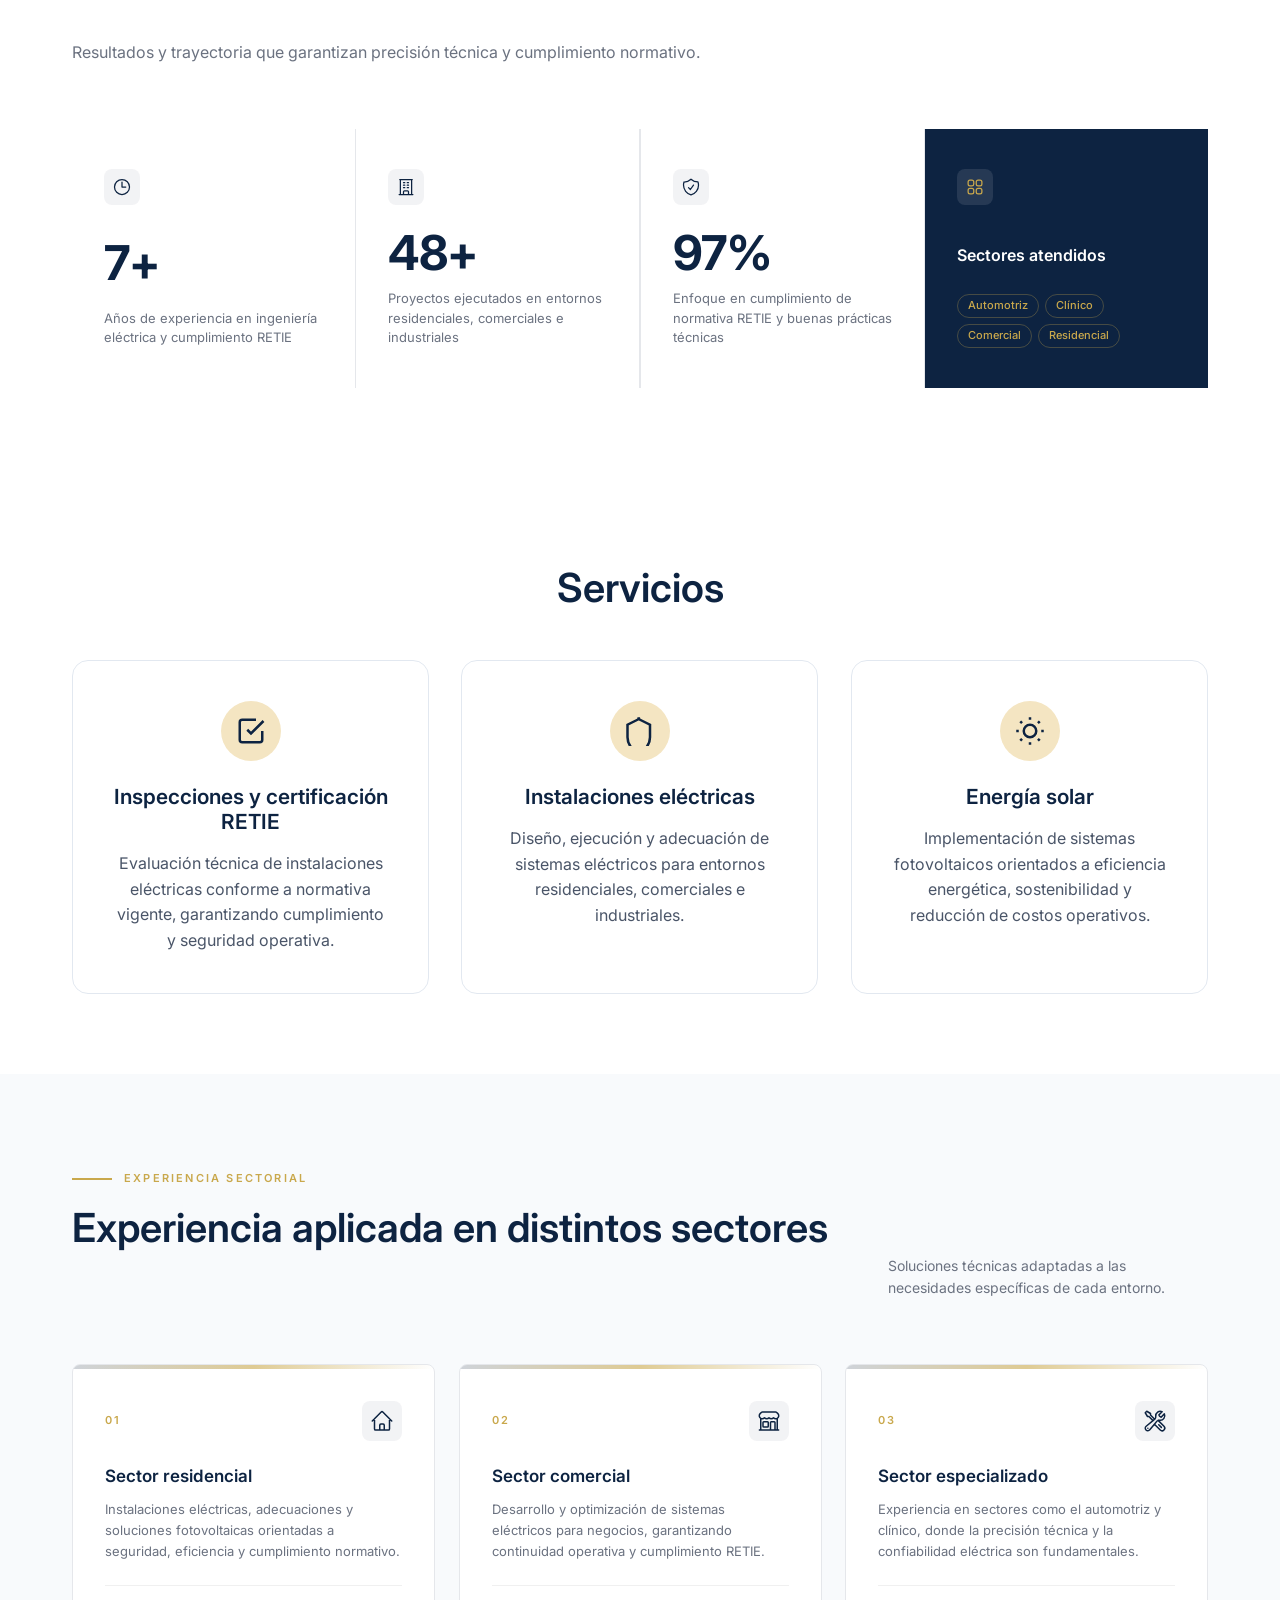
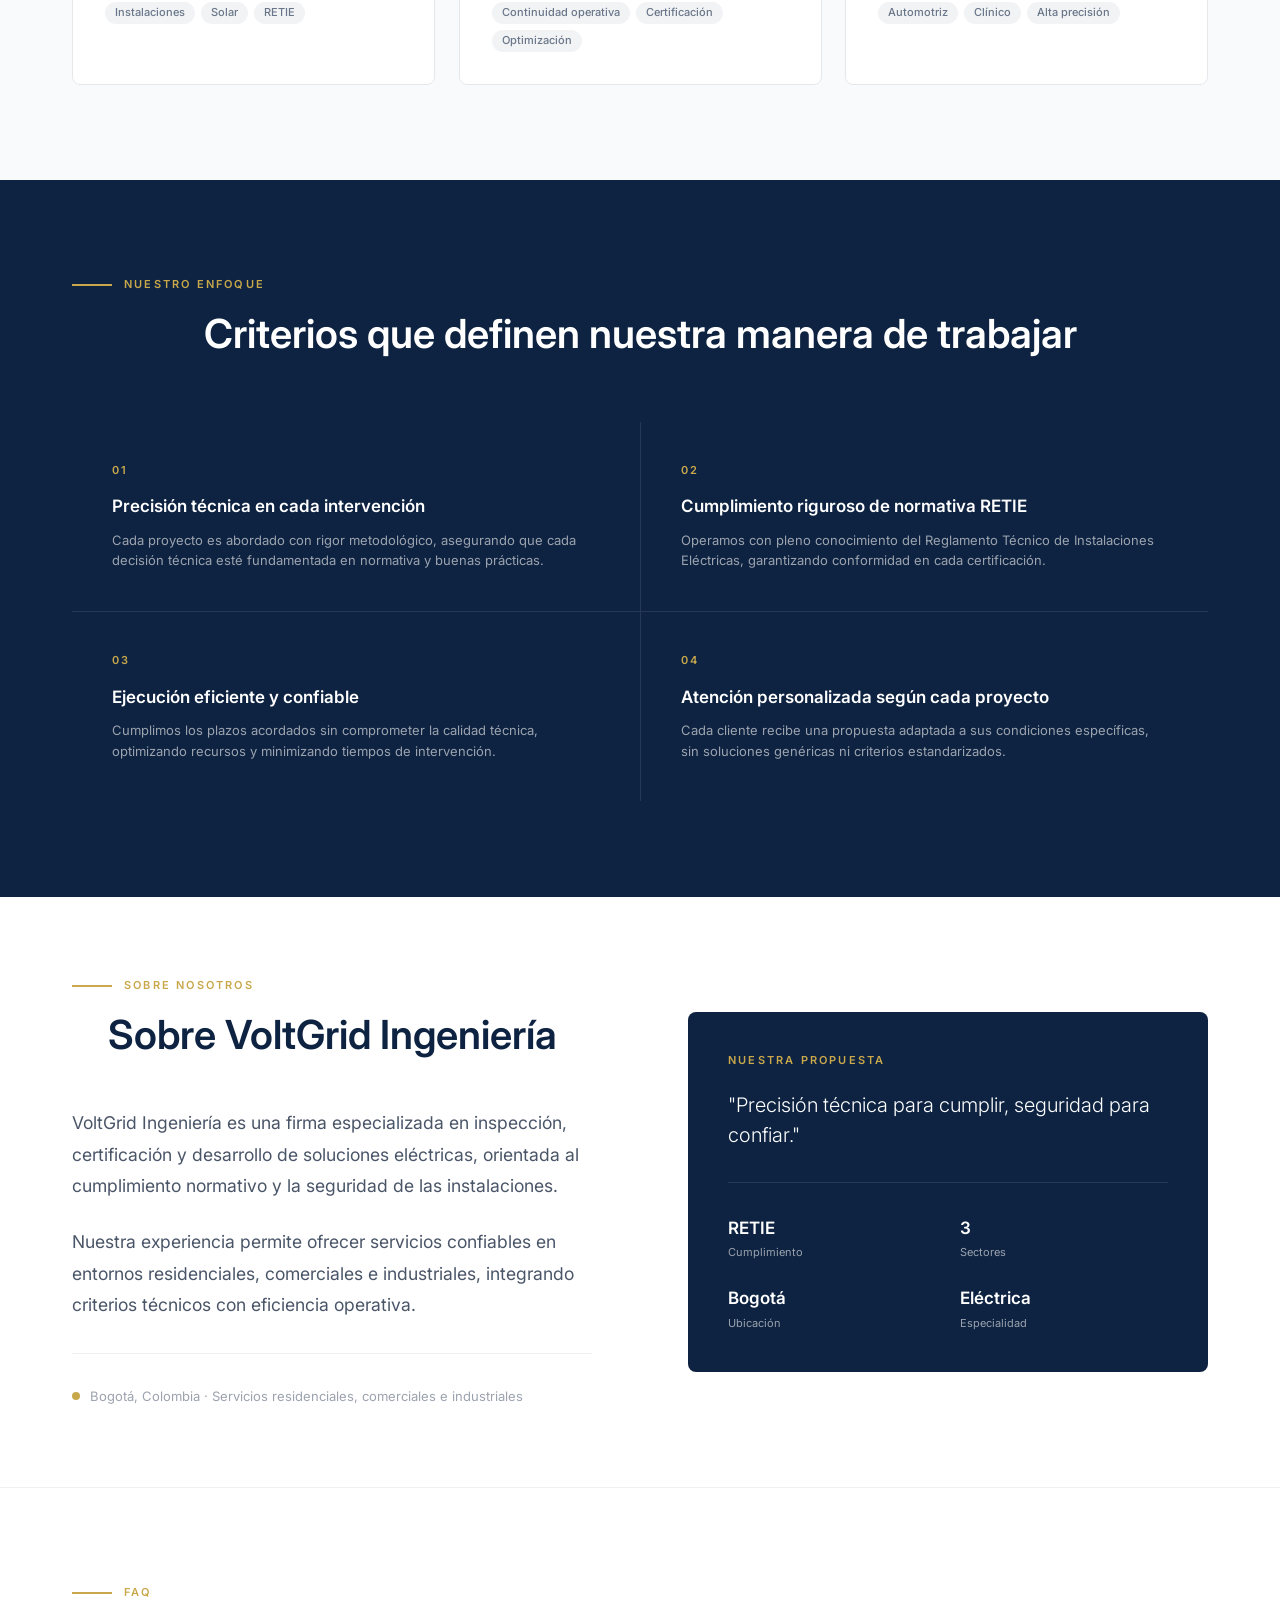
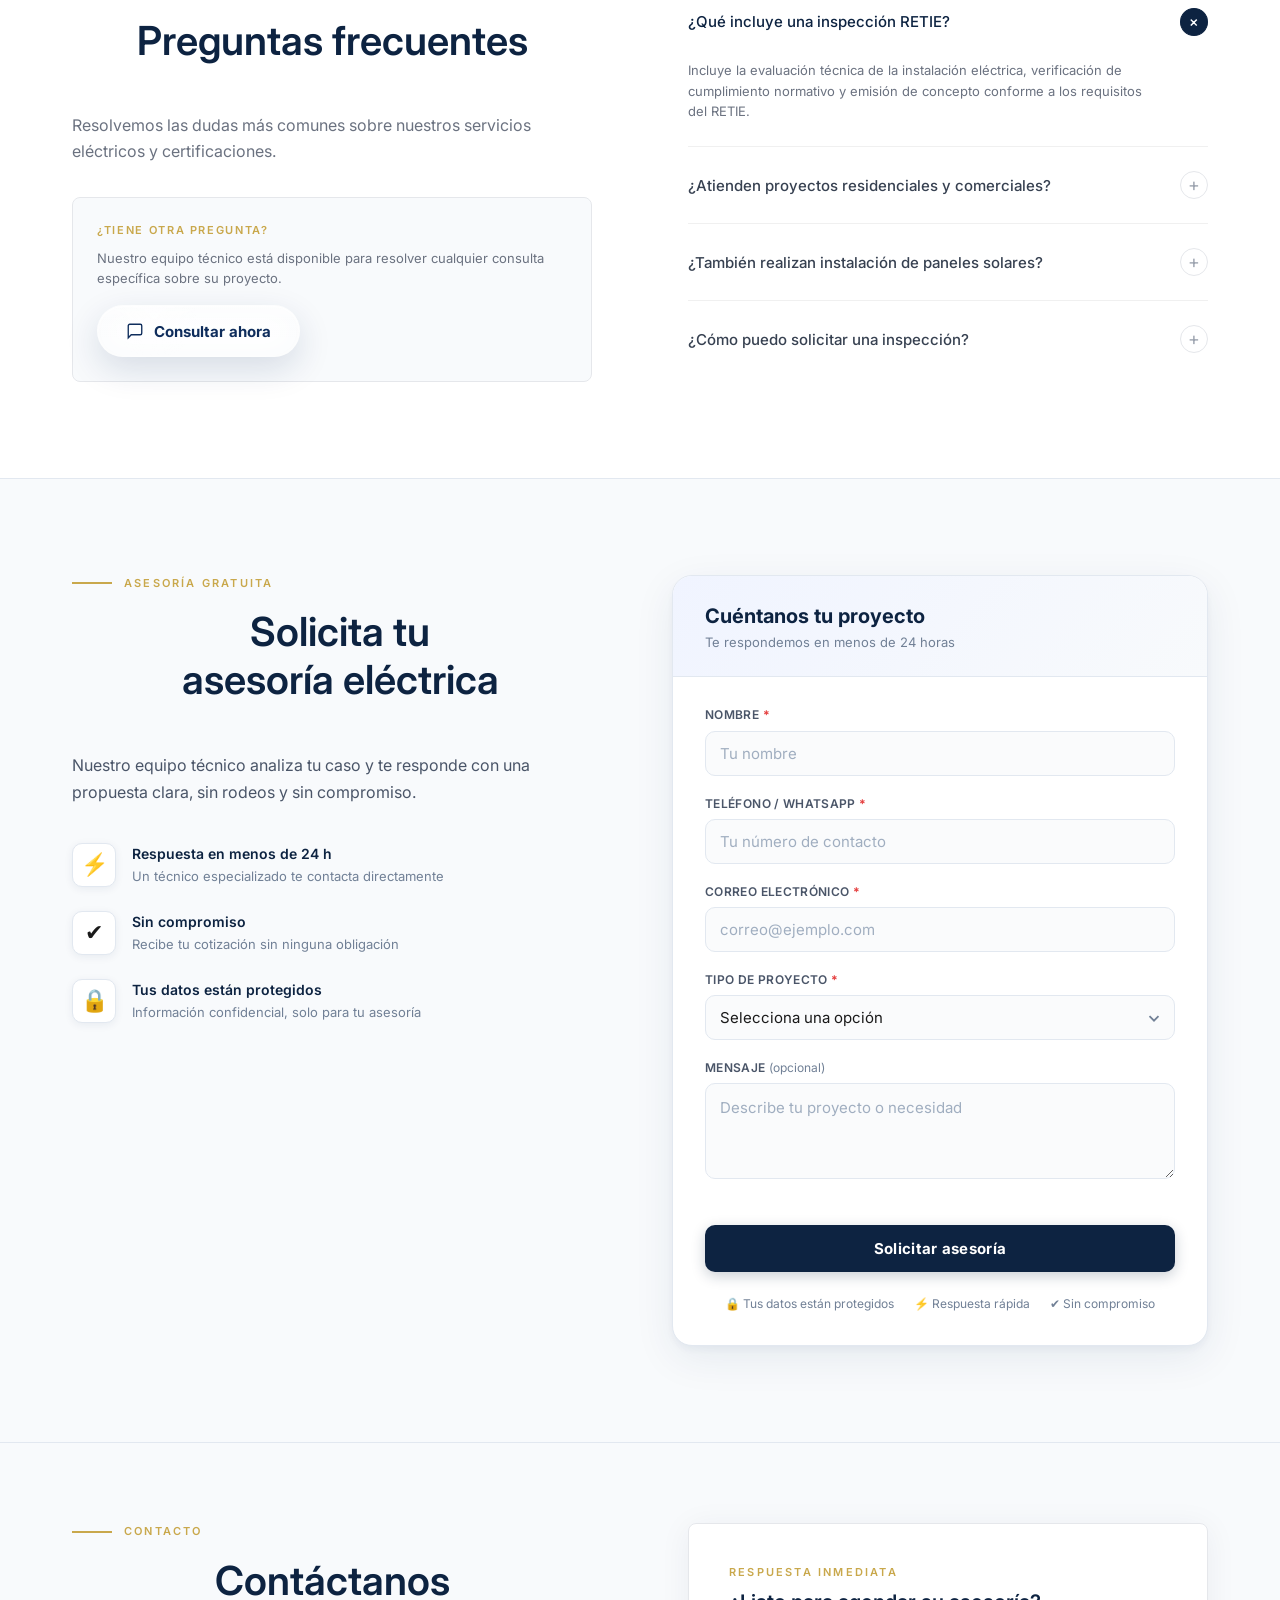
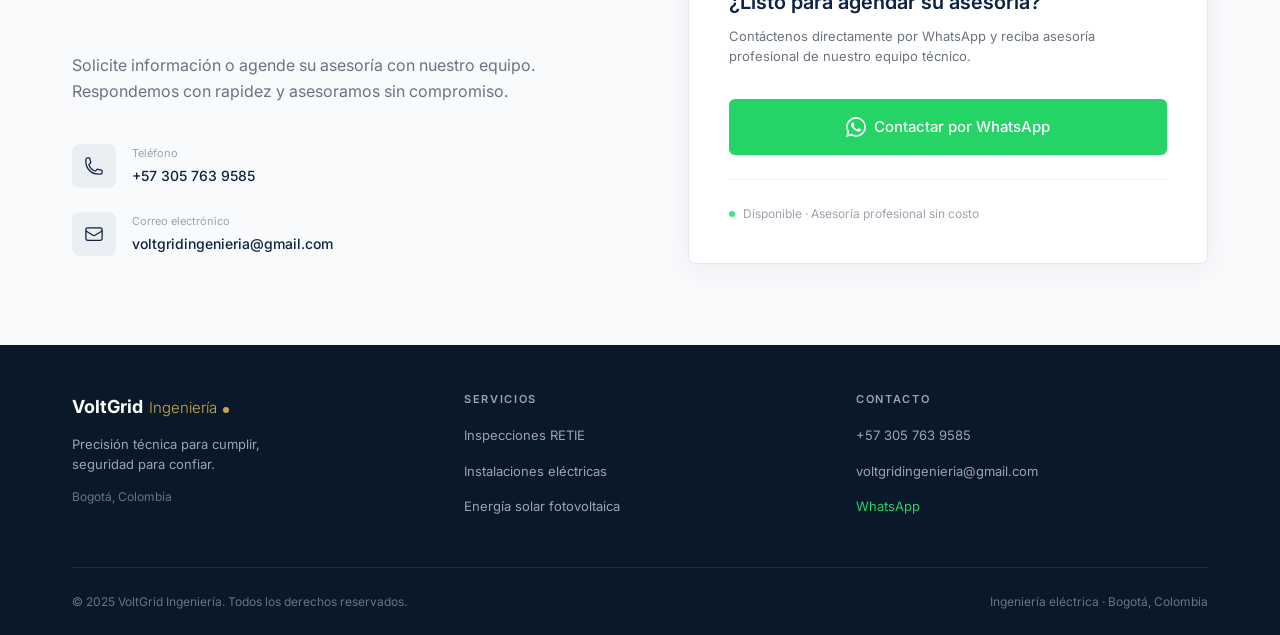
==== commit 7c9498d3: "Optimize animation performance" ====
--- a/index.html
+++ b/index.html
@@ -11,7 +11,7 @@
     <link rel="shortcut icon" href="/favicon-32.png">
     <link rel="apple-touch-icon" href="/favicon.png">
     <link rel="manifest" href="/site.webmanifest" />
-    <link rel="stylesheet" href="styles.css?v=2">
+    <link rel="stylesheet" href="styles.css?v=8">
     <link rel="preconnect" href="https://fonts.googleapis.com">
     <link rel="preconnect" href="https://fonts.gstatic.com" crossorigin>
     <link href="https://fonts.googleapis.com/css2?family=Inter:wght@300;400;500;600;700&display=swap" rel="stylesheet">
@@ -105,21 +105,47 @@
         </div>
     </div>
 
-    <!-- Hero Section -->
-    <section class="hero">
-        <div class="hero-container">
-            <div class="hero-content">
-                <h1 class="hero-title">
-                    <span class="brand-name">VoltGrid</span>
-                    <span class="brand-suffix">Ingeniería</span>
-                </h1>
-                <p class="hero-subtitle">Soluciones eléctricas y energía solar en Bogotá</p>
-                <p class="hero-services">Inspecciones RETIE · Instalaciones eléctricas · Sistemas fotovoltaicos</p>
-                <p class="hero-slogan">Precisión técnica para cumplir, seguridad para confiar</p>
-                <div class="hero-buttons">
-                    <button class="btn btn-primary" onclick="scrollToContact()">Solicitar asesoría</button>
-                    <a href="https://wa.me/573057639585?text=Hola%20VoltGrid,%20quiero%20información%20sobre%20sus%20servicios" 
-                       class="btn btn-secondary" target="_blank">Contactar por WhatsApp</a>
+    <!-- Hero Section — Premium 3-Scene -->
+    <section class="hero" id="hero">
+        <div class="hero__grid-overlay"></div>
+        <div class="hero__glow hero__glow--1"></div>
+        <div class="hero__glow hero__glow--2"></div>
+
+        <div class="hero__container">
+            <div class="hero__left">
+                <div class="hero__scene active" data-scene="0">
+                    <span class="hero__eyebrow">Certificación RETIE</span>
+                    <h1 class="hero__heading">Cumplimiento<br>normativo<br><em>garantizado</em></h1>
+                    <p class="hero__desc">Inspecciones, dictámenes y certificaciones RETIE con la precisión técnica que exige la norma colombiana.</p>
+                </div>
+                <div class="hero__scene" data-scene="1">
+                    <span class="hero__eyebrow">Instalaciones Eléctricas</span>
+                    <h1 class="hero__heading">Infraestructura<br>eléctrica de<br><em>alto nivel</em></h1>
+                    <p class="hero__desc">Diseño, construcción y mantenimiento de redes eléctricas residenciales, comerciales e industriales.</p>
+                </div>
+                <div class="hero__scene" data-scene="2">
+                    <span class="hero__eyebrow">Energía Solar</span>
+                    <h1 class="hero__heading">Energía limpia,<br>retorno<br><em>inteligente</em></h1>
+                    <p class="hero__desc">Sistemas fotovoltaicos diseñados para máxima eficiencia y ahorro real desde el primer mes.</p>
+                </div>
+
+                <div class="hero__cta-row">
+                    <a href="https://wa.me/573057639585?text=Hola%20VoltGrid,%20quiero%20información%20sobre%20sus%20servicios" class="hero__cta" target="_blank">
+                        <span>Solicitar asesoría</span>
+                        <svg width="18" height="18" viewBox="0 0 24 24" fill="none" stroke="currentColor" stroke-width="2"><path d="M5 12h14M12 5l7 7-7 7"/></svg>
+                    </a>
+                </div>
+
+                <div class="hero__indicators">
+                    <button class="hero__dot active" data-goto="0" aria-label="RETIE"></button>
+                    <button class="hero__dot" data-goto="1" aria-label="Instalaciones"></button>
+                    <button class="hero__dot" data-goto="2" aria-label="Solar"></button>
+                </div>
+            </div>
+
+            <div class="hero__right">
+                <div class="hero__card hero__card--glass" id="hero-tower-card">
+                    <img src="Torre/Torre1.png" alt="Torre eléctrica de alta tensión" class="hero__tower-img" id="hero-tower-img" loading="eager">
                 </div>
             </div>
         </div>
@@ -708,8 +734,8 @@
 
     <script src="displacement-utils.js"></script>
     <script src="glass-element.js"></script>
-    <script src="script.js?v=2"></script>
-    <script src="solar-scroll/script.js?v=2"></script>
+    <script src="script.js?v=8"></script>
+    <script src="solar-scroll/script.js?v=8"></script>
     <script>
         const originalTitle = "VoltGrid Ingeniería";
         const awayMessages = [
--- a/styles.css
+++ b/styles.css
@@ -122,84 +122,217 @@
     transform: translateY(-1px);
 }
 
-/* Hero Section */
+/* ══════════════════════════════════════════════════════
+   Hero Section — Premium 3-Scene
+   ══════════════════════════════════════════════════════ */
 .hero {
-    padding: 8rem 0 4rem;
-    background: linear-gradient(135deg, var(--background-light) 0%, var(--white) 100%);
     position: relative;
+    min-height: 85vh;
+    display: flex;
+    align-items: center;
+    background: linear-gradient(145deg, #060e1a 0%, #0d2341 40%, #152d4f 100%);
     overflow: hidden;
-}
-
-.hero::before {
+    padding: 6.5rem 0 3rem;
+}
+
+/* Technical grid overlay */
+.hero__grid-overlay {
+    position: absolute;
+    inset: 0;
+    background-image:
+        linear-gradient(rgba(212,175,55,0.04) 1px, transparent 1px),
+        linear-gradient(90deg, rgba(212,175,55,0.04) 1px, transparent 1px);
+    background-size: 60px 60px;
+    pointer-events: none;
+    z-index: 0;
+}
+
+/* Ambient glow orbs */
+.hero__glow {
+    position: absolute;
+    border-radius: 50%;
+    filter: blur(100px);
+    pointer-events: none;
+    z-index: 0;
+}
+.hero__glow--1 {
+    width: 500px; height: 500px;
+    top: -10%; left: -5%;
+    background: radial-gradient(circle, rgba(212,175,55,0.12), transparent 70%);
+}
+.hero__glow--2 {
+    width: 400px; height: 400px;
+    bottom: -15%; right: -5%;
+    background: radial-gradient(circle, rgba(30,58,95,0.3), transparent 70%);
+}
+
+/* Container layout */
+.hero__container {
+    position: relative;
+    z-index: 1;
+    max-width: 1200px;
+    margin: 0 auto;
+    padding: 0 2.5rem;
+    display: grid;
+    grid-template-columns: 1fr 380px;
+    gap: 4rem;
+    align-items: center;
+    width: 100%;
+}
+
+/* ── Left: Scene content ── */
+.hero__left { position: relative; min-height: 320px; }
+
+.hero__scene {
+    position: absolute;
+    top: 0; left: 0; right: 0;
+    opacity: 0;
+    transform: translateY(18px);
+    transition: opacity 0.6s cubic-bezier(0.25,0.1,0.25,1),
+                transform 0.6s cubic-bezier(0.25,0.1,0.25,1);
+    pointer-events: none;
+}
+.hero__scene.active {
+    opacity: 1;
+    transform: translateY(0);
+    pointer-events: auto;
+    position: relative;
+}
+
+.hero__eyebrow {
+    display: inline-block;
+    font-size: 0.75rem;
+    font-weight: 600;
+    letter-spacing: 0.12em;
+    text-transform: uppercase;
+    color: var(--accent-gold);
+    border: 1px solid rgba(212,175,55,0.3);
+    background: rgba(212,175,55,0.08);
+    padding: 0.35rem 1rem;
+    border-radius: 999px;
+    margin-bottom: 1.5rem;
+}
+
+.hero__heading {
+    font-size: clamp(2.2rem, 4vw, 3.6rem);
+    font-weight: 700;
+    line-height: 1.1;
+    color: #ffffff;
+    letter-spacing: -0.02em;
+    margin-bottom: 1.25rem;
+}
+.hero__heading em {
+    font-style: normal;
+    background: linear-gradient(135deg, var(--accent-gold), #e8c96d);
+    -webkit-background-clip: text;
+    -webkit-text-fill-color: transparent;
+    background-clip: text;
+}
+
+.hero__desc {
+    font-size: 1.05rem;
+    line-height: 1.65;
+    color: rgba(255,255,255,0.6);
+    max-width: 480px;
+    font-weight: 300;
+}
+
+/* CTA */
+.hero__cta-row { margin-top: 2rem; }
+.hero__cta {
+    display: inline-flex;
+    align-items: center;
+    gap: 0.6rem;
+    padding: 0.9rem 2rem;
+    background: var(--accent-gold);
+    color: var(--primary-blue);
+    font-weight: 600;
+    font-size: 0.95rem;
+    border-radius: 8px;
+    text-decoration: none;
+    transition: transform 0.35s cubic-bezier(0.25,0.1,0.25,1),
+                box-shadow 0.35s cubic-bezier(0.25,0.1,0.25,1);
+}
+.hero__cta:hover {
+    transform: translateY(-2px);
+    box-shadow: 0 12px 32px rgba(212,175,55,0.25);
+}
+.hero__cta svg { transition: transform 0.3s ease; }
+.hero__cta:hover svg { transform: translateX(3px); }
+
+/* Indicators */
+.hero__indicators {
+    display: flex;
+    gap: 10px;
+    margin-top: 2.5rem;
+}
+.hero__dot {
+    width: 32px; height: 3px;
+    border: none;
+    border-radius: 2px;
+    background: rgba(255,255,255,0.2);
+    cursor: pointer;
+    padding: 0;
+    transition: background 0.4s ease, width 0.4s ease;
+}
+.hero__dot.active {
+    width: 48px;
+    background: var(--accent-gold);
+}
+
+/* ── Right: Glass card with tower ── */
+.hero__right {
+    display: flex;
+    justify-content: center;
+    align-items: flex-end;
+}
+
+.hero__card--glass {
+    position: relative;
+    width: 320px;
+    height: 340px;
+    background: rgba(255,255,255,0.06);
+    backdrop-filter: blur(24px) saturate(1.4);
+    -webkit-backdrop-filter: blur(24px) saturate(1.4);
+    border: 1px solid rgba(255,255,255,0.1);
+    border-radius: 20px;
+    overflow: visible;
+    box-shadow:
+        0 8px 32px rgba(0,0,0,0.2),
+        inset 0 1px 0 rgba(255,255,255,0.08);
+}
+
+.hero__tower-img {
+    position: absolute;
+    bottom: -10px;
+    left: 50%;
+    transform: translateX(-50%) translateY(var(--tower-y, 40%));
+    width: 110%;
+    max-width: 380px;
+    height: auto;
+    object-fit: contain;
+    filter:
+        drop-shadow(0 6px 24px rgba(212,175,55,0.3))
+        brightness(1.2);
+    will-change: transform;
+    transition: transform 0.15s linear;
+    pointer-events: none;
+    z-index: 1;
+}
+
+/* Gold glow behind tower */
+.hero__card--glass::after {
     content: '';
     position: absolute;
-    top: 0;
-    left: 0;
-    right: 0;
-    height: 1px;
-    background: linear-gradient(90deg, transparent, var(--accent-gold), transparent);
-    opacity: 0.3;
-}
-
-.hero-container {
-    max-width: 1200px;
-    margin: 0 auto;
-    padding: 0 2rem;
-    text-align: center;
-}
-
-.hero-title {
-    display: flex;
-    align-items: baseline;
-    justify-content: center;
-    flex-wrap: wrap;
-    gap: 0.28em;
-    font-size: 4rem;
-    font-weight: 700;
-    margin-bottom: 1.5rem;
-    line-height: 1.15;
-}
-
-.hero-title .brand-name {
-    font-size: 5rem;
-    font-weight: 800;
-    letter-spacing: -0.01em;
-}
-
-.hero-title .brand-suffix {
-    font-size: 2.6rem;
-    font-weight: 300;
-    opacity: 0.72;
-    letter-spacing: 0.01em;
-}
-
-.hero-subtitle {
-    font-size: 1.5rem;
-    color: var(--text-secondary);
-    margin-bottom: 1rem;
-    font-weight: 400;
-}
-
-.hero-services {
-    font-size: 1.1rem;
-    color: var(--text-light);
-    margin-bottom: 2rem;
-    font-weight: 300;
-}
-
-.hero-slogan {
-    font-size: 1.2rem;
-    color: var(--primary-blue);
-    margin-bottom: 3rem;
-    font-weight: 500;
-    font-style: italic;
-}
-
-.hero-buttons {
-    display: flex;
-    gap: 1rem;
-    justify-content: center;
-    flex-wrap: wrap;
+    bottom: 30%;
+    left: 50%;
+    transform: translateX(-50%);
+    width: 80%;
+    height: 50%;
+    background: radial-gradient(ellipse, rgba(212,175,55,0.12), transparent 70%);
+    border-radius: 50%;
+    pointer-events: none;
+    z-index: 0;
 }
 
 /* Buttons */
@@ -380,48 +513,24 @@
         padding: 1rem;
     }
     
+    /* ── Hero mobile ── */
     .hero {
-        padding: 4rem 0 0;
+        min-height: 65vh;
+        padding: 5rem 0 2rem;
     }
-
-    .hero-slogan {
-        margin-bottom: 1.5rem;
+    .hero__container {
+        grid-template-columns: 1fr;
+        gap: 2rem;
+        padding: 0 1.25rem;
     }
-
-    .hero-services {
-        margin-bottom: 1rem;
-    }
-    
-    .hero-container {
-        padding: 0 1rem;
-    }
-    
-    .hero-title {
-        font-size: 2.5rem;
-        gap: 0.22em;
-    }
-    
-    .hero-title .brand-name {
-        font-size: 3rem;
-    }
-
-    .hero-title .brand-suffix {
-        font-size: 1.55rem;
-    }
-    
-    .hero-subtitle {
-        font-size: 1.2rem;
-    }
-    
-    .hero-services {
-        font-size: 1rem;
-    }
-    
-    .hero-buttons {
-        flex-direction: column;
-        align-items: center;
-    }
-    
+    .hero__left { min-height: 240px; }
+    .hero__heading { font-size: clamp(1.8rem, 7vw, 2.4rem); }
+    .hero__desc { font-size: 0.95rem; }
+    .hero__card--glass { width: 240px; height: 260px; }
+    .hero__tower-img { width: 95%; }
+    .hero__glow--1 { width: 300px; height: 300px; }
+    .hero__glow--2 { width: 250px; height: 250px; }
+
     .btn {
         width: 100%;
         max-width: 300px;
@@ -4012,3 +4121,4 @@
     font-size: 0.9rem;
   }
 }
+
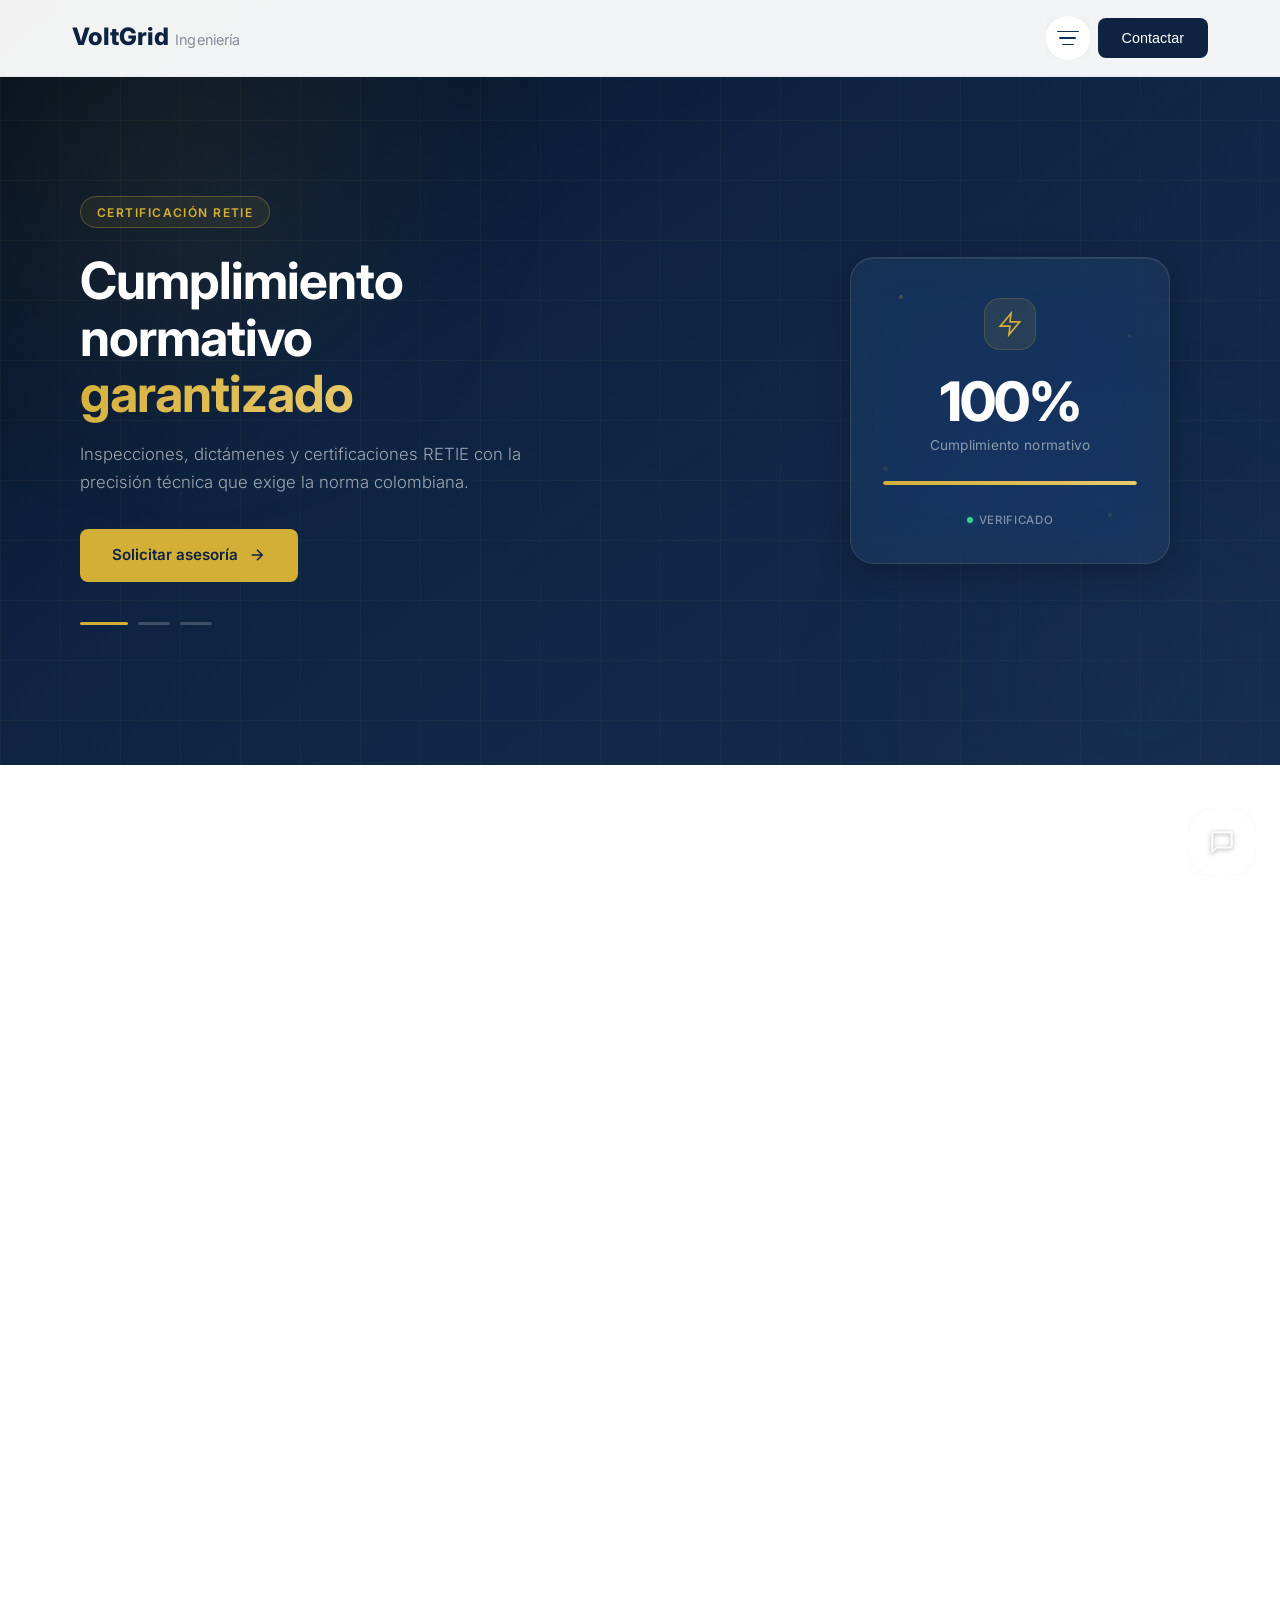
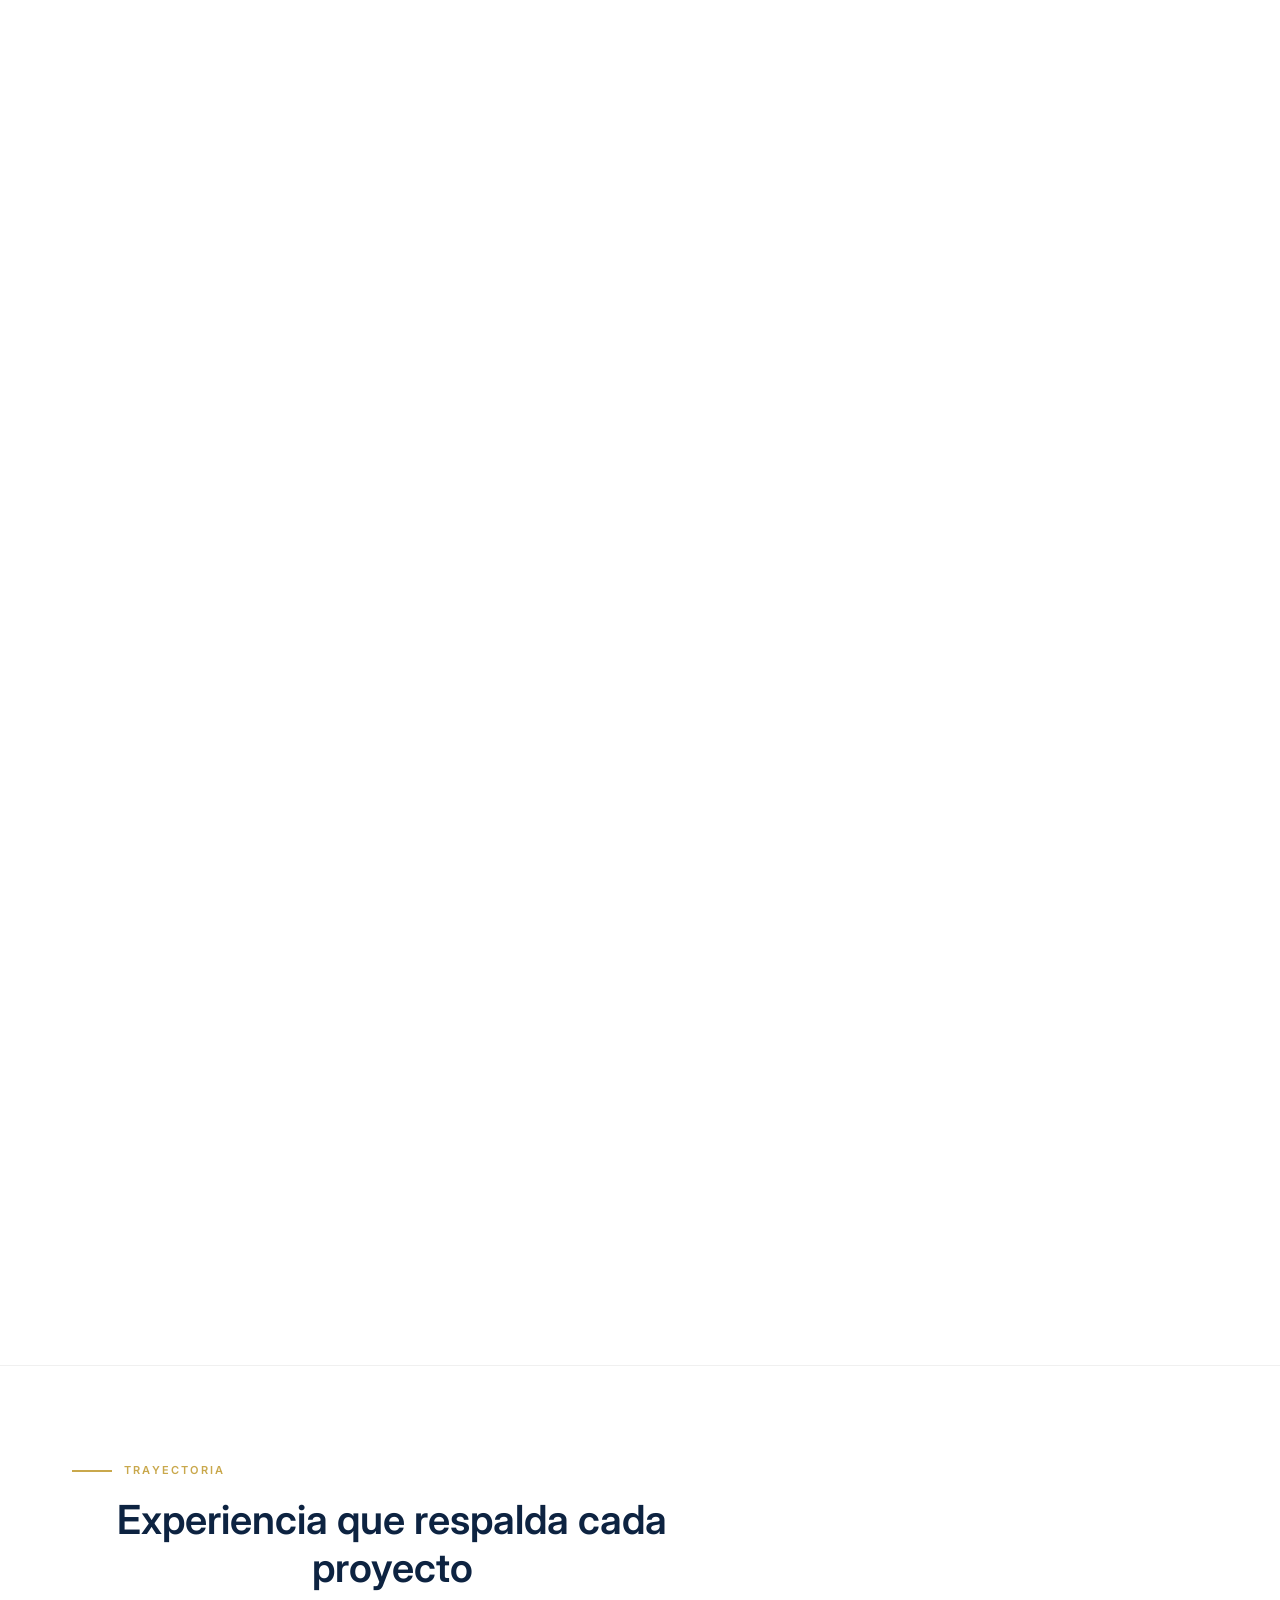
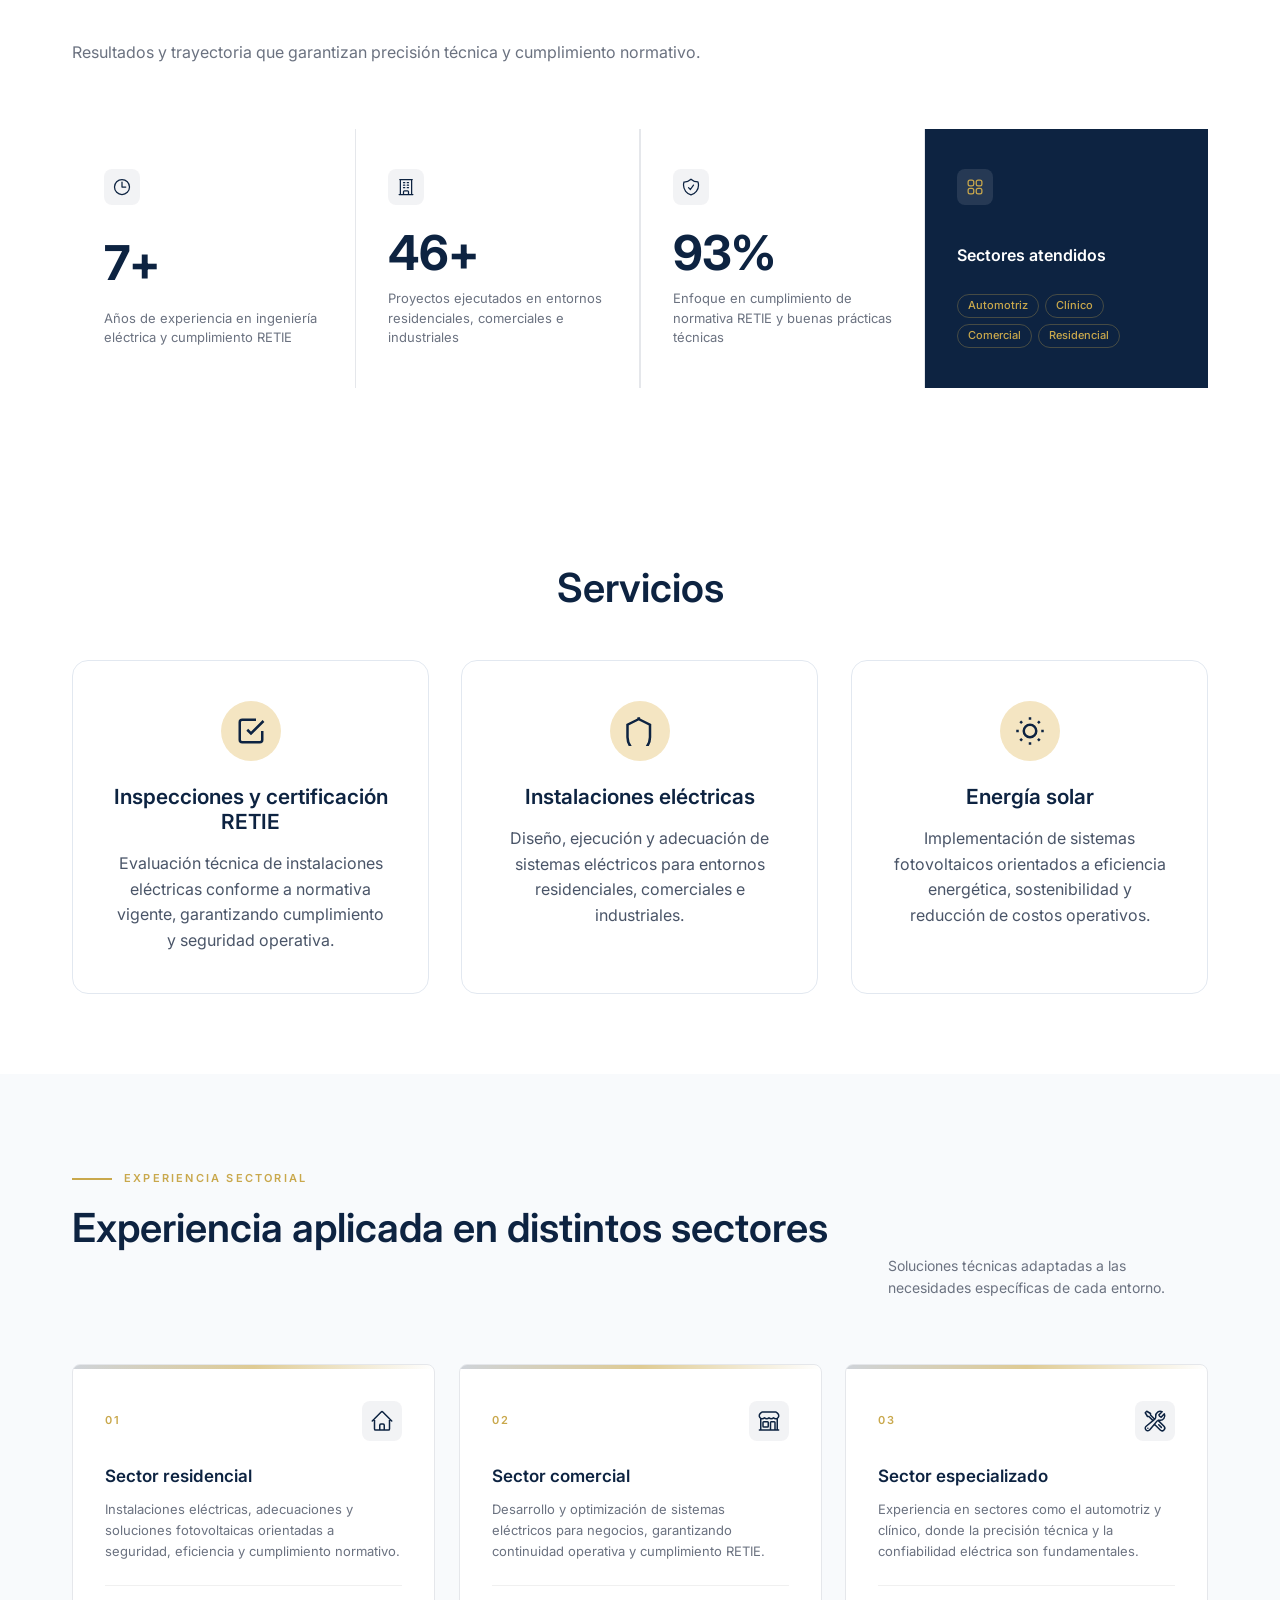
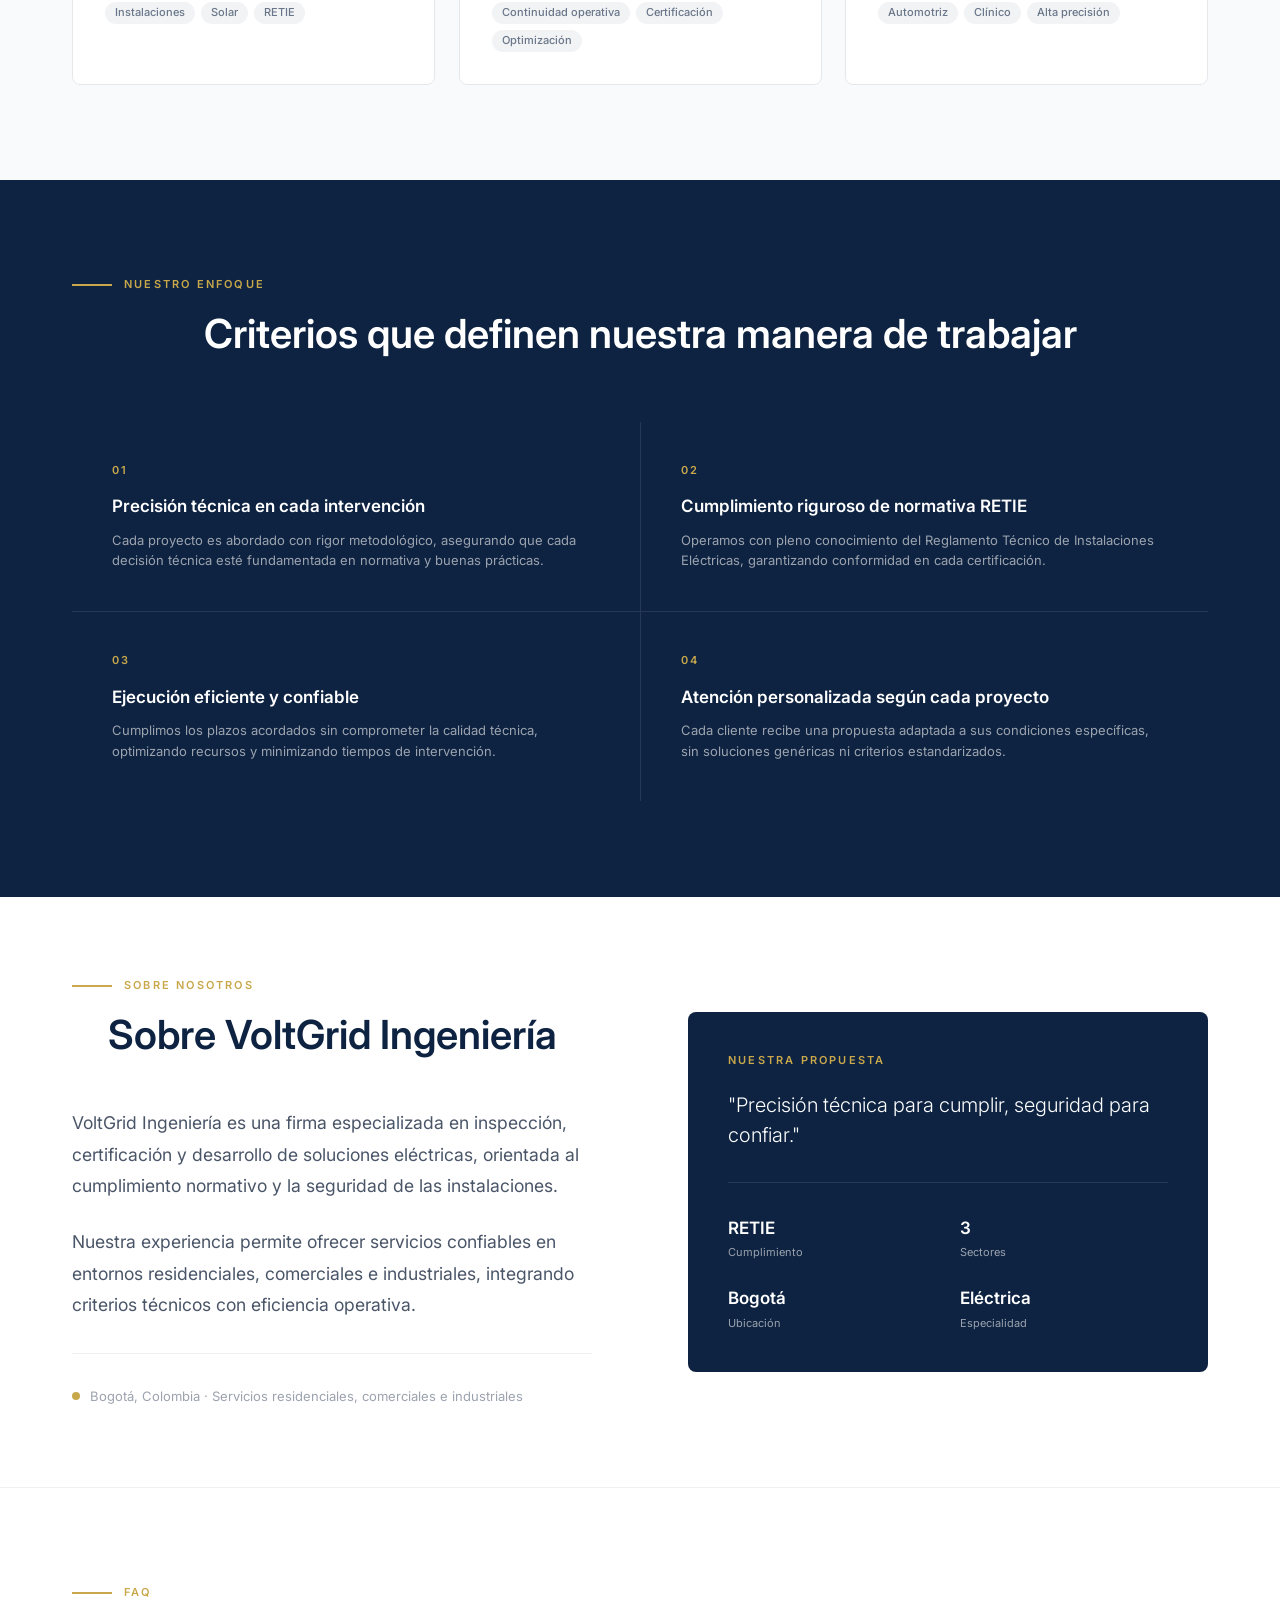
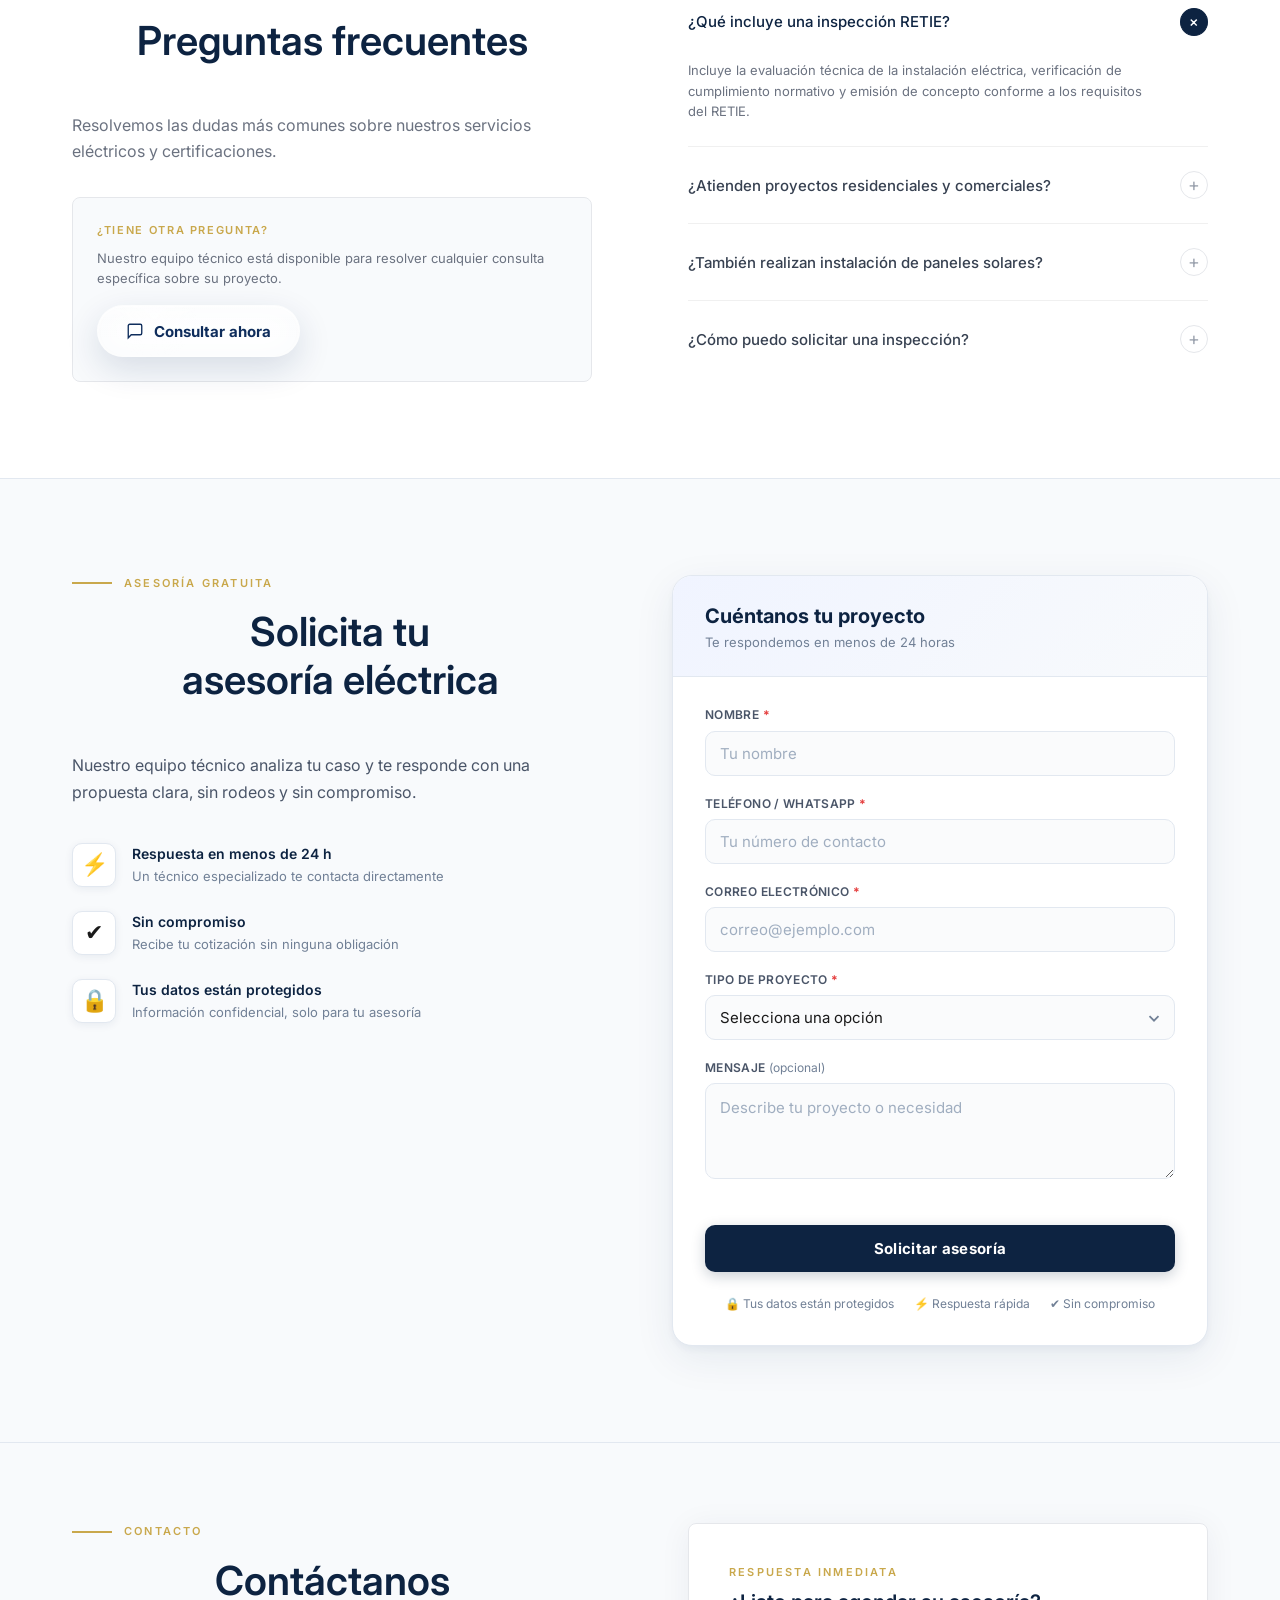
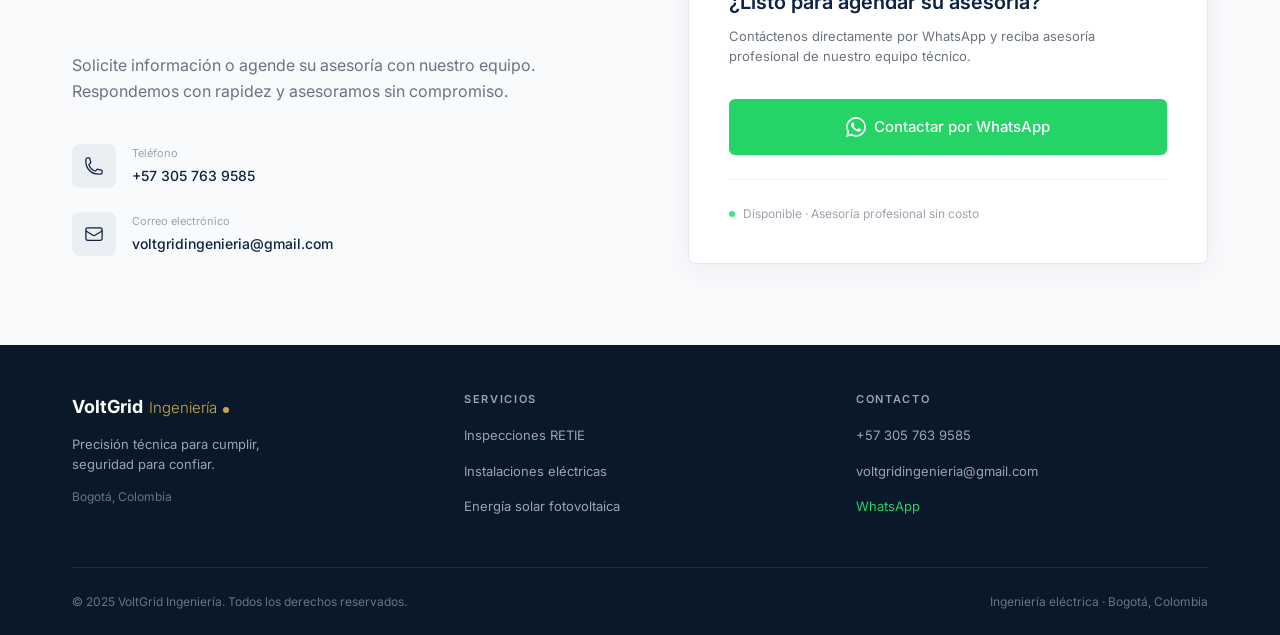
==== commit 2e1b6b60: "Optimize animation performance" ====
--- a/index.html
+++ b/index.html
@@ -11,7 +11,7 @@
     <link rel="shortcut icon" href="/favicon-32.png">
     <link rel="apple-touch-icon" href="/favicon.png">
     <link rel="manifest" href="/site.webmanifest" />
-    <link rel="stylesheet" href="styles.css?v=8">
+    <link rel="stylesheet" href="styles.css?v=9">
     <link rel="preconnect" href="https://fonts.googleapis.com">
     <link rel="preconnect" href="https://fonts.gstatic.com" crossorigin>
     <link href="https://fonts.googleapis.com/css2?family=Inter:wght@300;400;500;600;700&display=swap" rel="stylesheet">
@@ -144,8 +144,22 @@
             </div>
 
             <div class="hero__right">
-                <div class="hero__card hero__card--glass" id="hero-tower-card">
-                    <img src="Torre/Torre1.png" alt="Torre eléctrica de alta tensión" class="hero__tower-img" id="hero-tower-img" loading="eager">
+                <div class="hero__card hero__card--glass" id="hero-glass-card">
+                    <div class="hero__card-deco">
+                        <span></span><span></span><span></span><span></span><span></span>
+                    </div>
+                    <div class="hero__card-icon" id="hero-card-icon">
+                        <svg viewBox="0 0 24 24" fill="none" stroke="currentColor" stroke-width="1.5"><path d="M13 2L3 14h9l-1 8 10-12h-9l1-8z"/></svg>
+                    </div>
+                    <div class="hero__card-metric" id="hero-metric">100%</div>
+                    <div class="hero__card-label" id="hero-label">Cumplimiento normativo</div>
+                    <div class="hero__card-bar">
+                        <div class="hero__card-bar-fill" id="hero-bar-fill"></div>
+                    </div>
+                    <div class="hero__card-badge">
+                        <span class="hero__card-badge-dot"></span>
+                        Verificado
+                    </div>
                 </div>
             </div>
         </div>
@@ -734,8 +748,8 @@
 
     <script src="displacement-utils.js"></script>
     <script src="glass-element.js"></script>
-    <script src="script.js?v=8"></script>
-    <script src="solar-scroll/script.js?v=8"></script>
+    <script src="script.js?v=9"></script>
+    <script src="solar-scroll/script.js?v=9"></script>
     <script>
         const originalTitle = "VoltGrid Ingeniería";
         const awayMessages = [
--- a/styles.css
+++ b/styles.css
@@ -280,59 +280,138 @@
     background: var(--accent-gold);
 }
 
-/* ── Right: Glass card with tower ── */
+/* ── Right: Glass metric card ── */
 .hero__right {
     display: flex;
     justify-content: center;
-    align-items: flex-end;
+    align-items: center;
 }
 
 .hero__card--glass {
     position: relative;
     width: 320px;
-    height: 340px;
-    background: rgba(255,255,255,0.06);
+    background: rgba(255,255,255,0.05);
     backdrop-filter: blur(24px) saturate(1.4);
     -webkit-backdrop-filter: blur(24px) saturate(1.4);
     border: 1px solid rgba(255,255,255,0.1);
-    border-radius: 20px;
-    overflow: visible;
+    border-radius: 24px;
+    padding: 2.5rem 2rem 2rem;
+    text-align: center;
+    overflow: hidden;
     box-shadow:
-        0 8px 32px rgba(0,0,0,0.2),
+        0 8px 32px rgba(0,0,0,0.25),
         inset 0 1px 0 rgba(255,255,255,0.08);
-}
-
-.hero__tower-img {
+    transition: transform 0.5s cubic-bezier(0.25,0.1,0.25,1),
+                box-shadow 0.5s cubic-bezier(0.25,0.1,0.25,1);
+}
+.hero__card--glass:hover {
+    transform: translateY(-4px);
+    box-shadow:
+        0 16px 48px rgba(0,0,0,0.3),
+        inset 0 1px 0 rgba(255,255,255,0.12);
+}
+
+/* Decorative floating dots */
+.hero__card-deco {
     position: absolute;
-    bottom: -10px;
-    left: 50%;
-    transform: translateX(-50%) translateY(var(--tower-y, 40%));
-    width: 110%;
-    max-width: 380px;
-    height: auto;
-    object-fit: contain;
-    filter:
-        drop-shadow(0 6px 24px rgba(212,175,55,0.3))
-        brightness(1.2);
-    will-change: transform;
-    transition: transform 0.15s linear;
+    inset: 0;
     pointer-events: none;
-    z-index: 1;
-}
-
-/* Gold glow behind tower */
-.hero__card--glass::after {
-    content: '';
+    overflow: hidden;
+}
+.hero__card-deco span {
     position: absolute;
-    bottom: 30%;
-    left: 50%;
-    transform: translateX(-50%);
-    width: 80%;
-    height: 50%;
-    background: radial-gradient(ellipse, rgba(212,175,55,0.12), transparent 70%);
+    width: 4px; height: 4px;
     border-radius: 50%;
-    pointer-events: none;
-    z-index: 0;
+    background: var(--accent-gold);
+    opacity: 0.15;
+}
+.hero__card-deco span:nth-child(1) { top: 12%; left: 15%; opacity: 0.25; }
+.hero__card-deco span:nth-child(2) { top: 25%; right: 12%; width: 3px; height: 3px; }
+.hero__card-deco span:nth-child(3) { bottom: 30%; left: 10%; width: 5px; height: 5px; opacity: 0.1; }
+.hero__card-deco span:nth-child(4) { bottom: 15%; right: 18%; }
+.hero__card-deco span:nth-child(5) { top: 50%; left: 50%; width: 2px; height: 2px; opacity: 0.2; }
+
+/* Icon */
+.hero__card-icon {
+    width: 52px; height: 52px;
+    margin: 0 auto 1.5rem;
+    background: rgba(212,175,55,0.1);
+    border: 1px solid rgba(212,175,55,0.2);
+    border-radius: 16px;
+    display: flex;
+    align-items: center;
+    justify-content: center;
+    transition: transform 0.4s ease, background 0.4s ease;
+}
+.hero__card--glass:hover .hero__card-icon {
+    transform: scale(1.05);
+    background: rgba(212,175,55,0.15);
+}
+.hero__card-icon svg {
+    width: 26px; height: 26px;
+    stroke: var(--accent-gold);
+    transition: opacity 0.3s ease;
+}
+
+/* Metric number */
+.hero__card-metric {
+    font-size: 3.4rem;
+    font-weight: 800;
+    color: #ffffff;
+    letter-spacing: -0.03em;
+    line-height: 1;
+    margin-bottom: 0.4rem;
+    transition: opacity 0.3s ease, transform 0.3s ease;
+}
+
+/* Label */
+.hero__card-label {
+    font-size: 0.85rem;
+    color: rgba(255,255,255,0.5);
+    font-weight: 400;
+    letter-spacing: 0.02em;
+    margin-bottom: 1.5rem;
+    transition: opacity 0.3s ease;
+}
+
+/* Progress bar */
+.hero__card-bar {
+    width: 100%;
+    height: 4px;
+    background: rgba(255,255,255,0.08);
+    border-radius: 4px;
+    overflow: hidden;
+    margin-bottom: 1.25rem;
+}
+.hero__card-bar-fill {
+    height: 100%;
+    width: 100%;
+    background: linear-gradient(90deg, var(--accent-gold), #e8c96d);
+    border-radius: 4px;
+    transition: width 0.8s cubic-bezier(0.25,0.1,0.25,1);
+}
+
+/* Badge */
+.hero__card-badge {
+    display: inline-flex;
+    align-items: center;
+    gap: 6px;
+    font-size: 0.72rem;
+    font-weight: 500;
+    color: rgba(255,255,255,0.45);
+    letter-spacing: 0.06em;
+    text-transform: uppercase;
+}
+.hero__card-badge-dot {
+    width: 6px; height: 6px;
+    border-radius: 50%;
+    background: #34d399;
+    box-shadow: 0 0 8px rgba(52,211,153,0.4);
+    animation: badgePulse 2s ease-in-out infinite;
+}
+@keyframes badgePulse {
+    0%, 100% { opacity: 1; }
+    50% { opacity: 0.5; }
 }
 
 /* Buttons */
@@ -526,8 +605,8 @@
     .hero__left { min-height: 240px; }
     .hero__heading { font-size: clamp(1.8rem, 7vw, 2.4rem); }
     .hero__desc { font-size: 0.95rem; }
-    .hero__card--glass { width: 240px; height: 260px; }
-    .hero__tower-img { width: 95%; }
+    .hero__card--glass { width: 260px; padding: 2rem 1.5rem 1.5rem; }
+    .hero__card-metric { font-size: 2.6rem; }
     .hero__glow--1 { width: 300px; height: 300px; }
     .hero__glow--2 { width: 250px; height: 250px; }
 
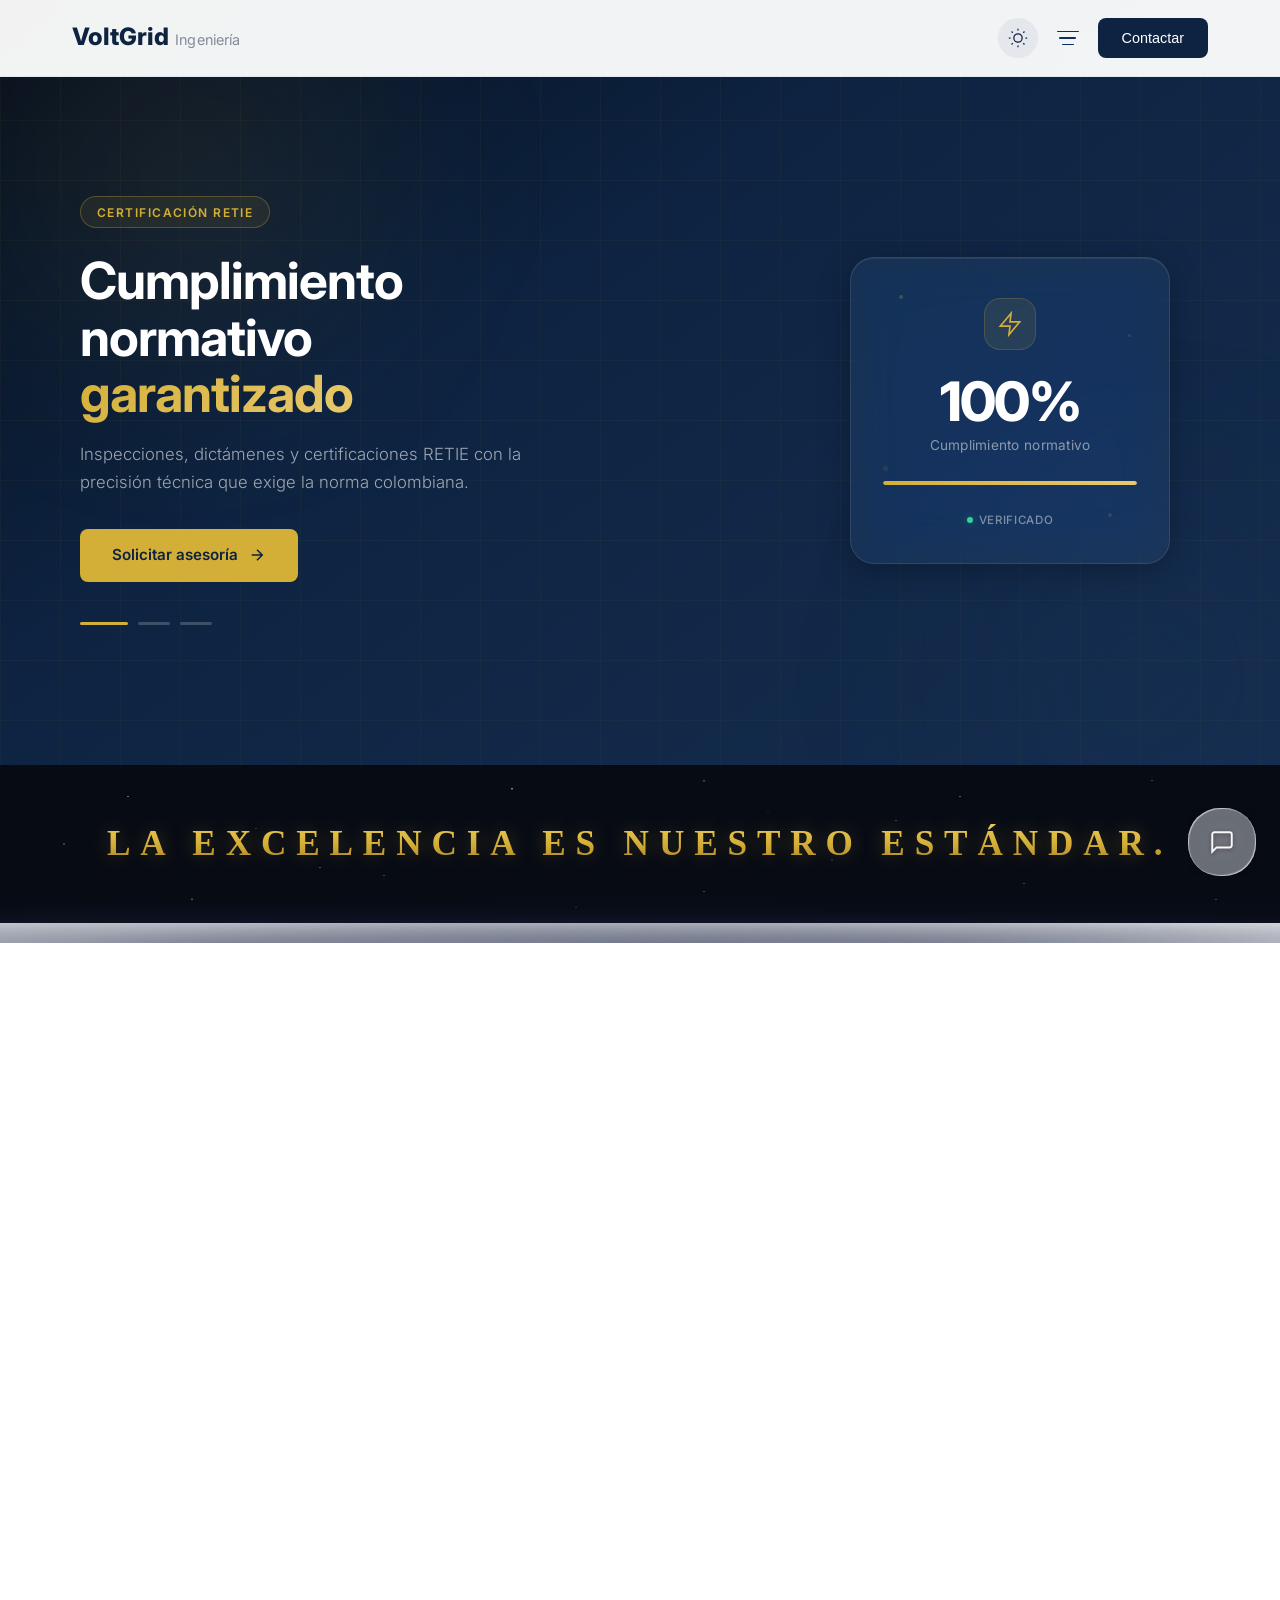
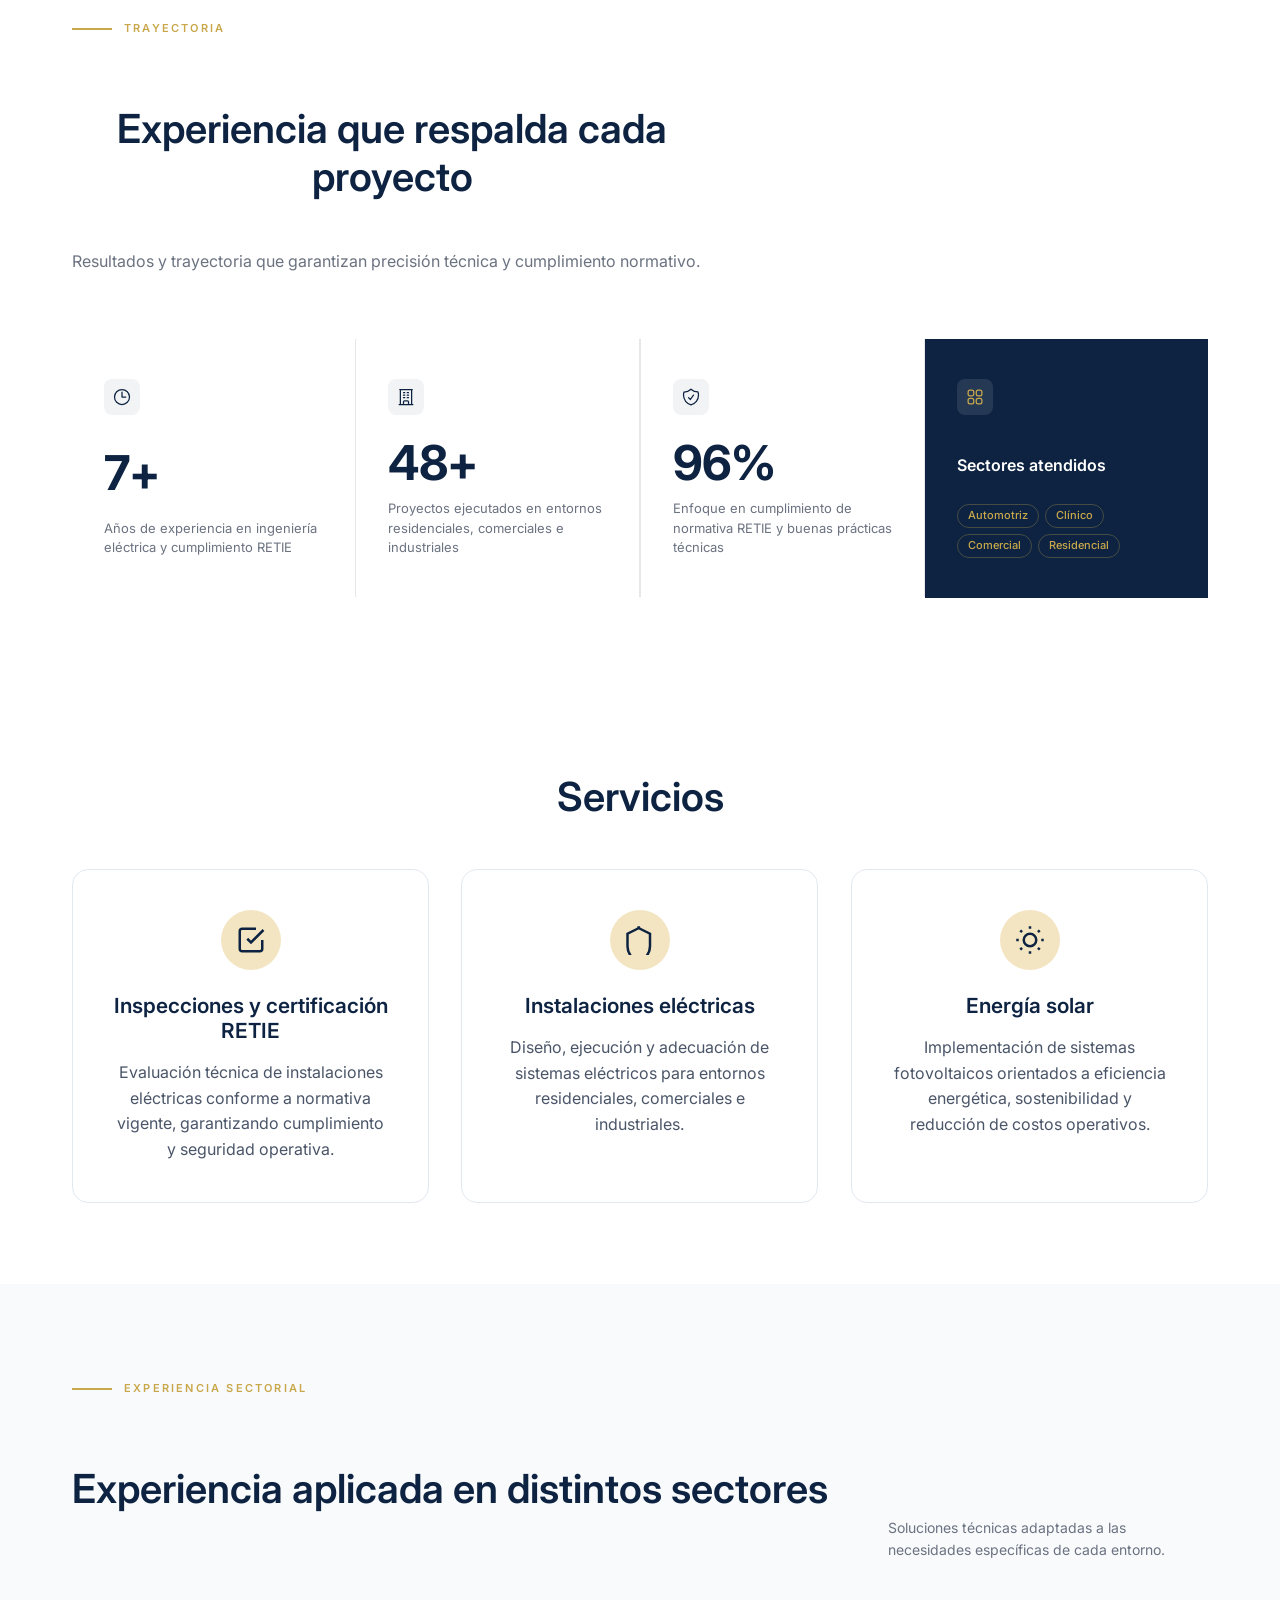
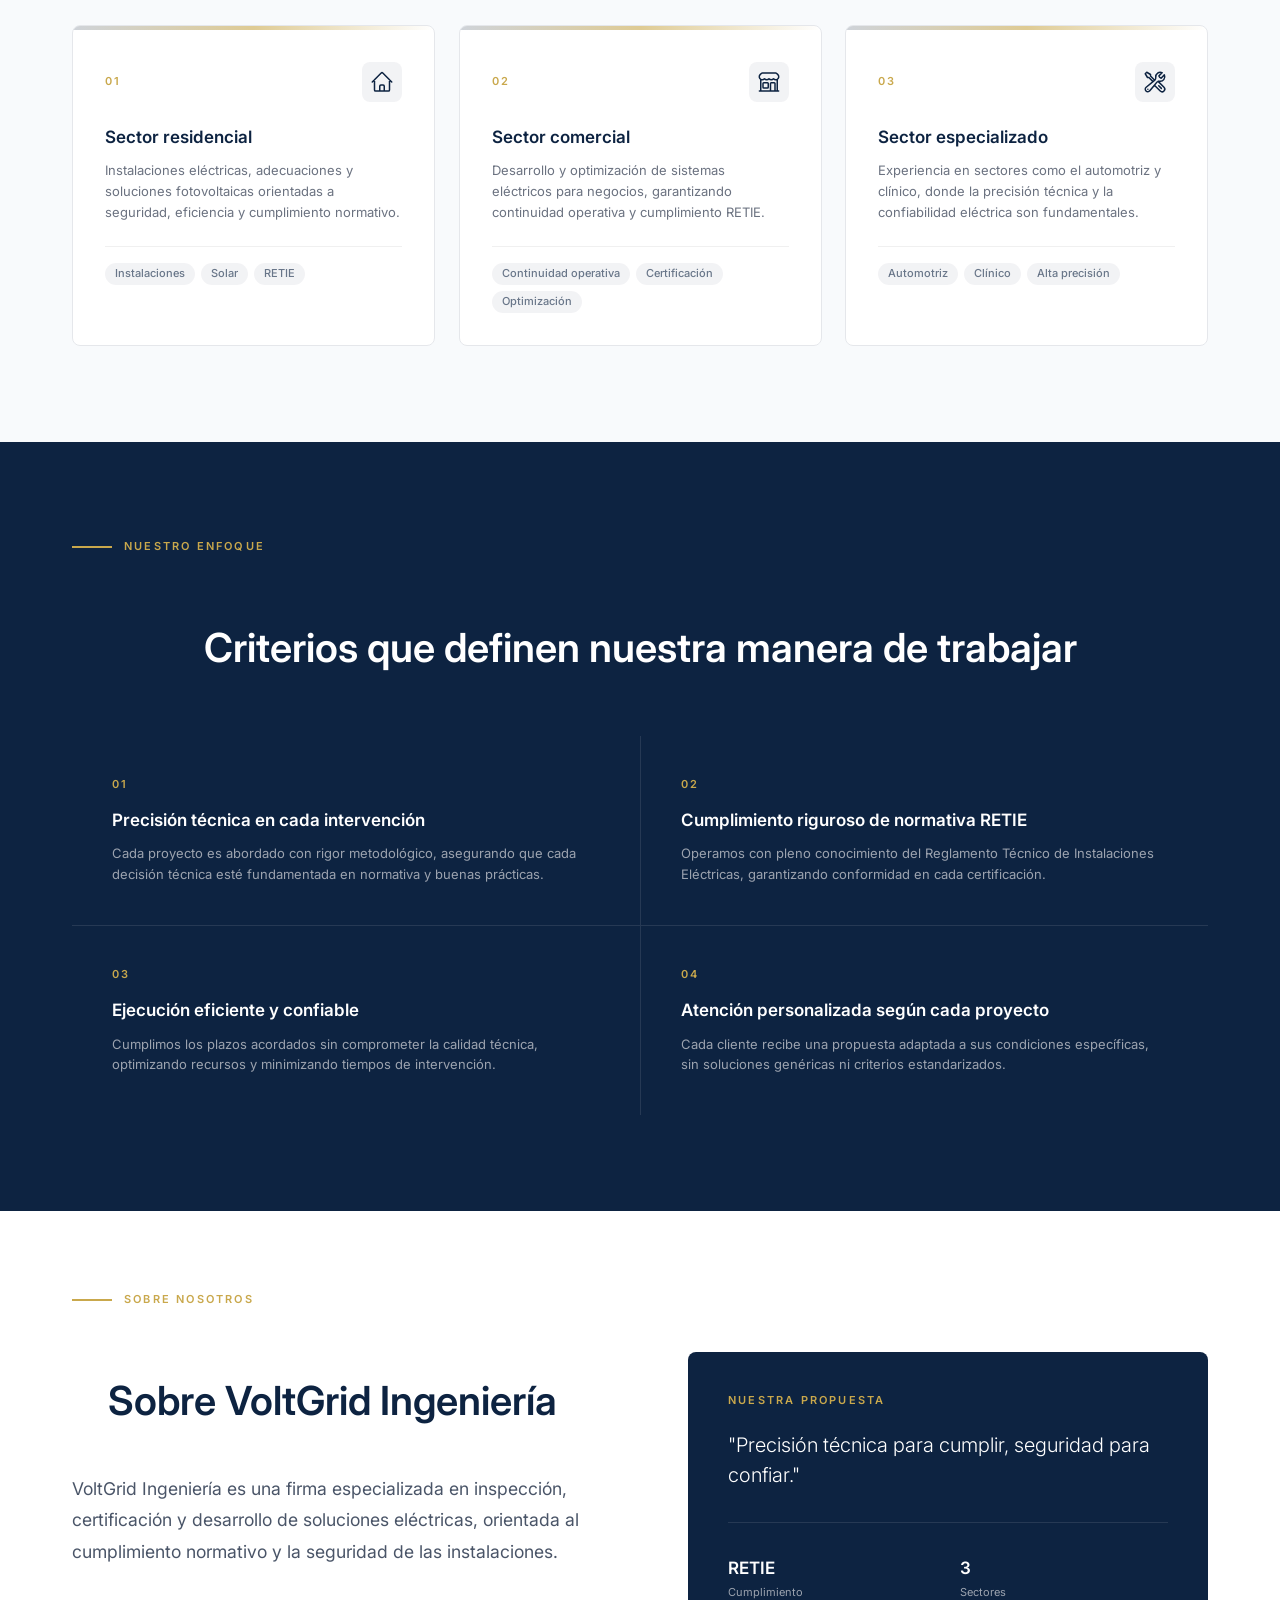
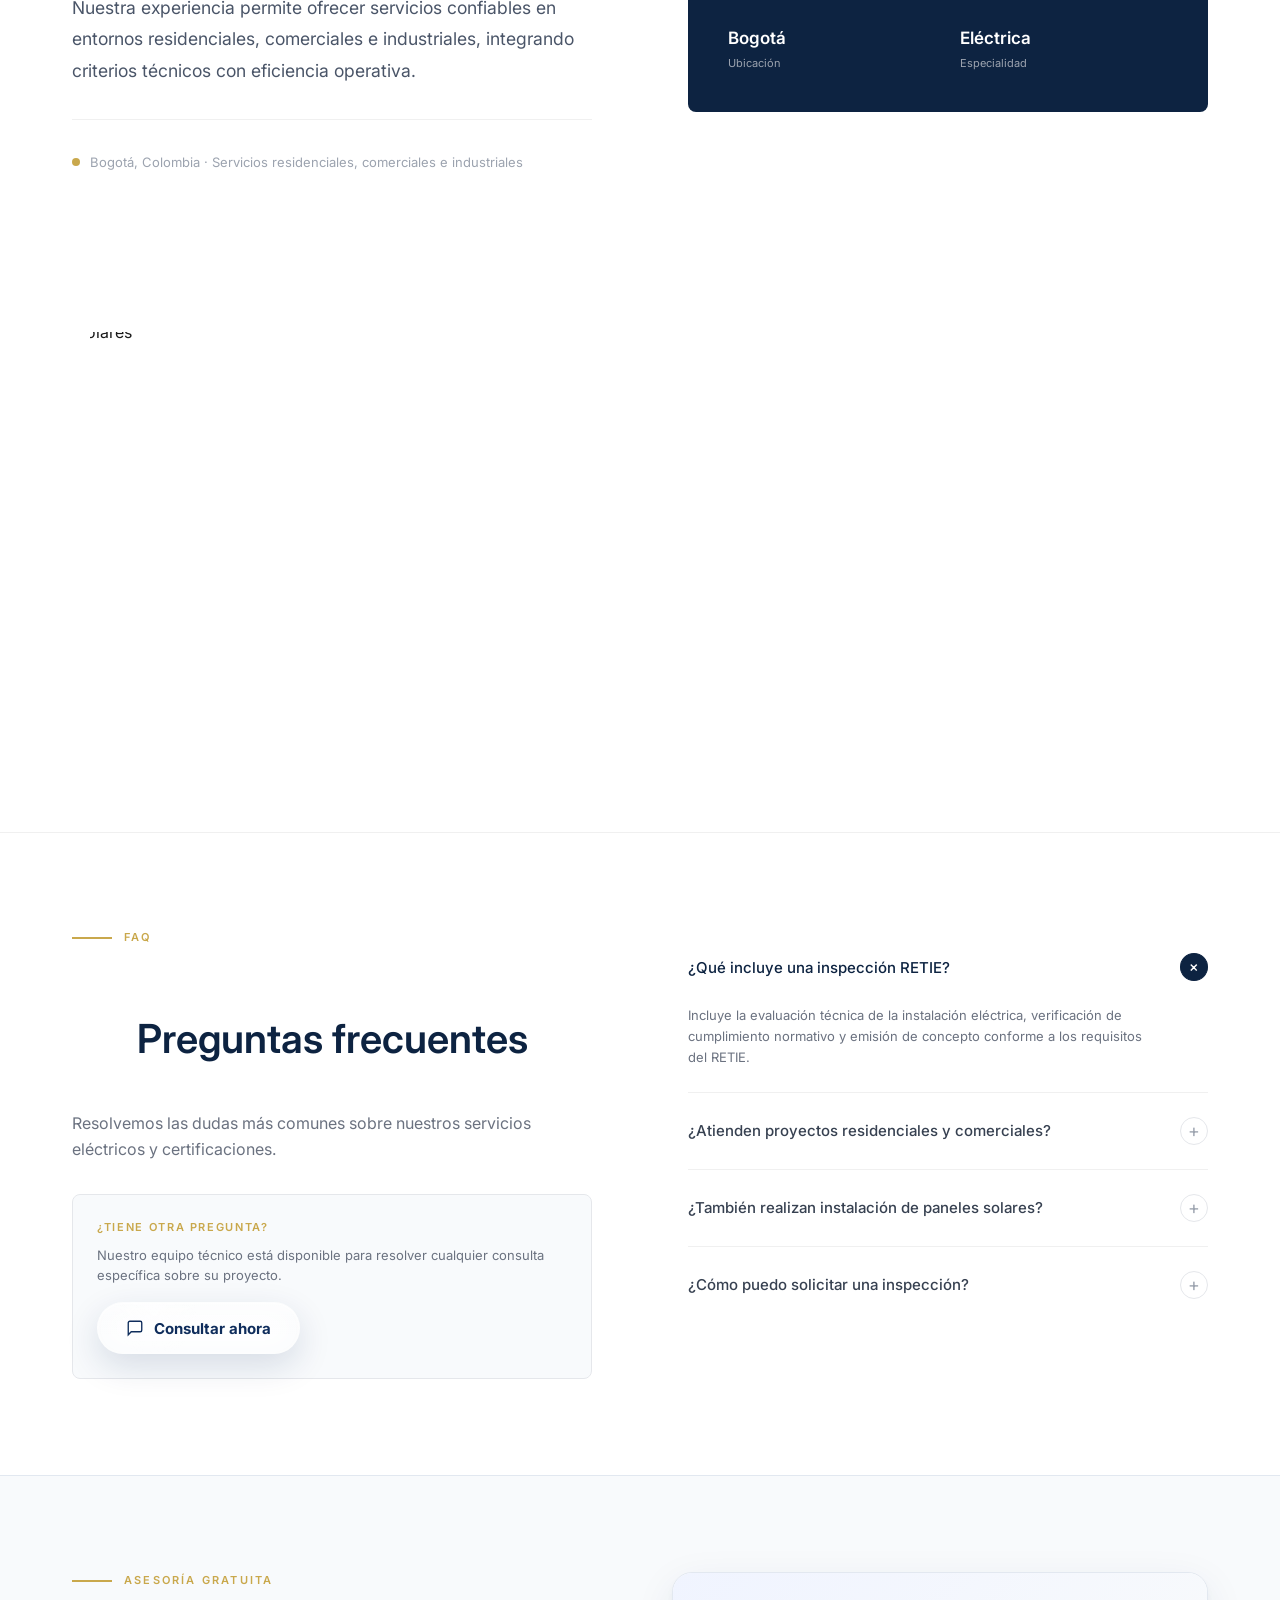
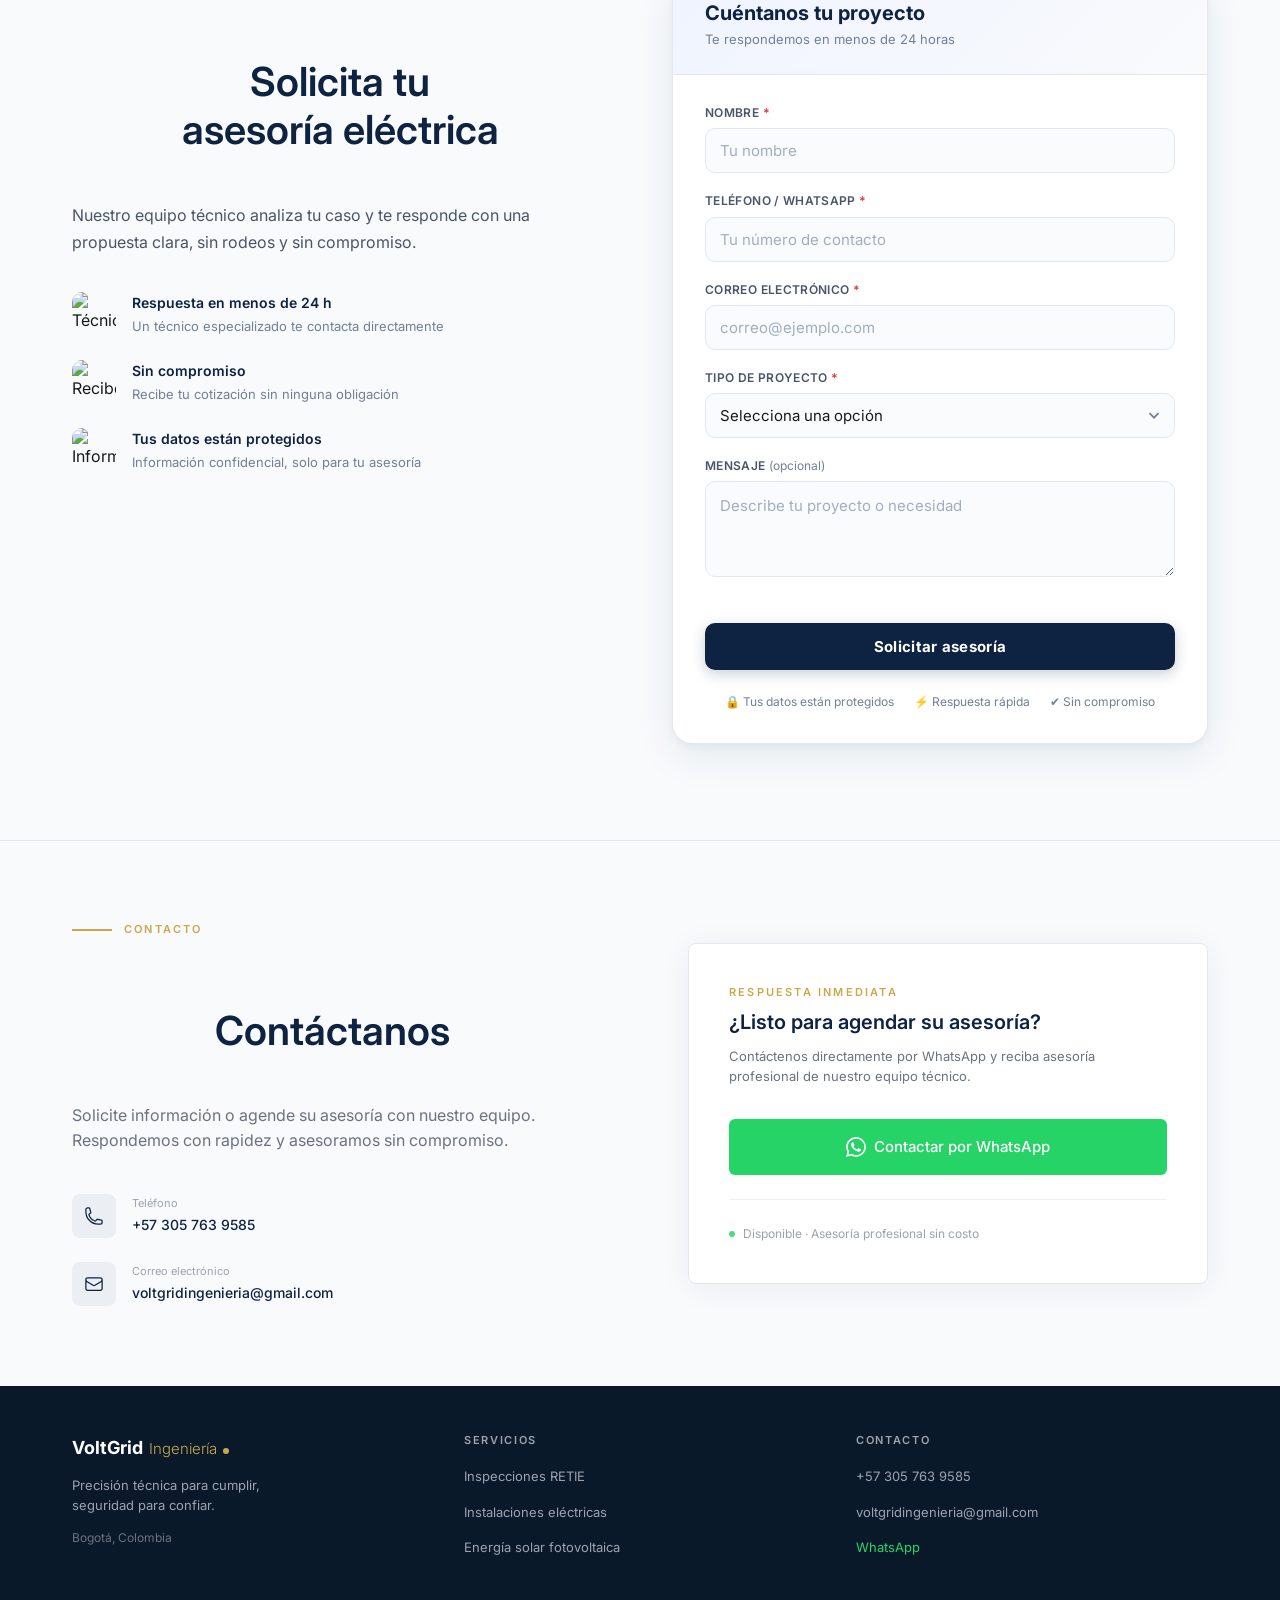
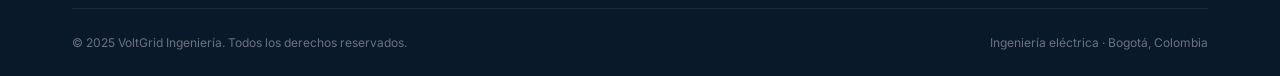
==== commit 5363c4f4: "Optimize animation performance" ====
--- a/index.html
+++ b/index.html
@@ -11,7 +11,7 @@
     <link rel="shortcut icon" href="/favicon-32.png">
     <link rel="apple-touch-icon" href="/favicon.png">
     <link rel="manifest" href="/site.webmanifest" />
-    <link rel="stylesheet" href="styles.css?v=9">
+    <link rel="stylesheet" href="styles.css?v=68">
     <link rel="preconnect" href="https://fonts.googleapis.com">
     <link rel="preconnect" href="https://fonts.gstatic.com" crossorigin>
     <link href="https://fonts.googleapis.com/css2?family=Inter:wght@300;400;500;600;700&display=swap" rel="stylesheet">
@@ -30,6 +30,15 @@
                 <span class="brand-suffix">Ingeniería</span>
             </div>
             <div class="nav-actions">
+                <button class="dark-toggle" id="dark-toggle" aria-label="Modo oscuro">
+                    <svg class="dark-toggle__sun" viewBox="0 0 24 24" fill="none" stroke="currentColor" stroke-width="1.5">
+                        <circle cx="12" cy="12" r="5"/>
+                        <path d="M12 1v2M12 21v2M4.22 4.22l1.42 1.42M18.36 18.36l1.42 1.42M1 12h2M21 12h2M4.22 19.78l1.42-1.42M18.36 5.64l1.42-1.42"/>
+                    </svg>
+                    <svg class="dark-toggle__moon" viewBox="0 0 24 24" fill="none" stroke="currentColor" stroke-width="1.5">
+                        <path d="M21 12.79A9 9 0 1111.21 3 7 7 0 0021 12.79z"/>
+                    </svg>
+                </button>
                 <glass-element
                     id="nav-hamburger-glass"
                     width="44"
@@ -40,6 +49,7 @@
                     strength="40"
                     chromatic-aberration="2"
                     background-color="rgba(255,255,255,0.4)"
+                    dark-only
                     style="--glass-padding:0; z-index:1001; flex-shrink:0;">
                     <button class="nav-hamburger" id="nav-hamburger" aria-label="Abrir menú" aria-expanded="false" aria-controls="nav-panel">
                         <span class="nav-hamburger__line"></span>
@@ -164,6 +174,13 @@
             </div>
         </div>
     </section>
+
+    <!-- Phrase Banner — own white strip below hero -->
+    <div class="phrase-banner-strip" id="phrase-banner-strip">
+        <div class="phrase-banner" id="phrase-banner">
+            <span class="phrase-banner__text">La excelencia es nuestro estándar.</span>
+        </div>
+    </div>
 
     <!-- SCROLL DOWN -->
     <section class="scroll-section" id="scroll-section">
@@ -412,6 +429,11 @@
         </div>
     </section>
 
+    <!-- Wallpaper Banner -->
+    <section class="wallpaper-banner">
+        <img src="Wallpaper main/ChatGPT Image Apr 17, 2026 at 11_57_03 PM.png" alt="Paneles solares" class="wallpaper-banner__img" />
+    </section>
+
     <!-- FAQ Section -->
     <section class="faq">
         <div class="container">
@@ -488,21 +510,21 @@
                     <p class="lead-info-text">Nuestro equipo técnico analiza tu caso y te responde con una propuesta clara, sin rodeos y sin compromiso.</p>
                     <ul class="lead-benefits">
                         <li class="lead-benefit">
-                            <span class="lead-benefit-icon">⚡</span>
+                            <img class="lead-benefit-icon-img" src="Iconos/Capa 1 copia.png" alt="Técnico especializado" />
                             <div>
                                 <strong>Respuesta en menos de 24 h</strong>
                                 <p>Un técnico especializado te contacta directamente</p>
                             </div>
                         </li>
                         <li class="lead-benefit">
-                            <span class="lead-benefit-icon">✔</span>
+                            <img class="lead-benefit-icon-img" src="Iconos/Capa 3.png" alt="Recibe tu cotización" />
                             <div>
                                 <strong>Sin compromiso</strong>
                                 <p>Recibe tu cotización sin ninguna obligación</p>
                             </div>
                         </li>
                         <li class="lead-benefit">
-                            <span class="lead-benefit-icon">🔒</span>
+                            <img class="lead-benefit-icon-img" src="Iconos/Capa 2.png" alt="Información confidencial" />
                             <div>
                                 <strong>Tus datos están protegidos</strong>
                                 <p>Información confidencial, solo para tu asesoría</p>
@@ -746,10 +768,10 @@
     </div>
 
 
-    <script src="displacement-utils.js"></script>
-    <script src="glass-element.js"></script>
-    <script src="script.js?v=9"></script>
-    <script src="solar-scroll/script.js?v=9"></script>
+    <script src="displacement-utils.js?v=68"></script>
+    <script src="glass-element.js?v=68"></script>
+    <script src="script.js?v=68"></script>
+    <script src="solar-scroll/script.js?v=68"></script>
     <script>
         const originalTitle = "VoltGrid Ingeniería";
         const awayMessages = [
--- a/styles.css
+++ b/styles.css
@@ -412,6 +412,110 @@
 @keyframes badgePulse {
     0%, 100% { opacity: 1; }
     50% { opacity: 0.5; }
+}
+
+/* ══════════════════════════════════════════════════════
+   Phrase Banner — scroll-driven color morphing text
+   ══════════════════════════════════════════════════════ */
+.phrase-banner-strip {
+    position: relative;
+    width: 100%;
+    padding: 3.5rem 0;
+    background: #070b14;
+    border-top: none;
+    border-bottom: none;
+    display: flex;
+    justify-content: center;
+    align-items: center;
+    z-index: 10;
+}
+
+/* Starfield layer */
+.phrase-banner-strip::before {
+    content: '';
+    position: absolute;
+    inset: 0;
+    background:
+        radial-gradient(1px 1px at 10% 20%, rgba(255,255,255,0.8), transparent),
+        radial-gradient(1px 1px at 25% 65%, rgba(255,255,255,0.6), transparent),
+        radial-gradient(1.2px 1.2px at 40% 15%, rgba(255,255,255,0.9), transparent),
+        radial-gradient(1px 1px at 55% 80%, rgba(255,255,255,0.5), transparent),
+        radial-gradient(0.8px 0.8px at 70% 35%, rgba(255,255,255,0.7), transparent),
+        radial-gradient(1px 1px at 85% 55%, rgba(255,255,255,0.6), transparent),
+        radial-gradient(1.5px 1.5px at 15% 85%, rgba(255,255,255,0.4), transparent),
+        radial-gradient(0.8px 0.8px at 90% 10%, rgba(255,255,255,0.8), transparent),
+        radial-gradient(1px 1px at 50% 45%, rgba(255,255,255,0.5), transparent),
+        radial-gradient(0.6px 0.6px at 35% 50%, rgba(255,255,255,0.7), transparent),
+        radial-gradient(1px 1px at 65% 60%, rgba(255,255,255,0.4), transparent),
+        radial-gradient(0.8px 0.8px at 80% 75%, rgba(255,255,255,0.6), transparent),
+        radial-gradient(1.2px 1.2px at 5% 50%, rgba(255,255,255,0.5), transparent),
+        radial-gradient(1px 1px at 45% 90%, rgba(255,255,255,0.3), transparent),
+        radial-gradient(0.8px 0.8px at 20% 40%, rgba(255,255,255,0.6), transparent),
+        radial-gradient(1px 1px at 75% 20%, rgba(255,255,255,0.7), transparent),
+        radial-gradient(0.6px 0.6px at 60% 30%, rgba(255,255,255,0.5), transparent),
+        radial-gradient(1px 1px at 95% 85%, rgba(255,255,255,0.4), transparent),
+        radial-gradient(0.8px 0.8px at 30% 70%, rgba(255,255,255,0.6), transparent),
+        radial-gradient(1.2px 1.2px at 55% 10%, rgba(255,255,255,0.5), transparent);
+    pointer-events: none;
+    z-index: 0;
+}
+
+/* Soft cloud layer at bottom */
+.phrase-banner-strip::after {
+    content: '';
+    position: absolute;
+    bottom: -20px;
+    left: -5%;
+    right: -5%;
+    height: 60%;
+    background:
+        radial-gradient(ellipse 80% 40% at 20% 100%, rgba(30,40,70,0.4), transparent),
+        radial-gradient(ellipse 60% 35% at 70% 100%, rgba(25,35,65,0.35), transparent),
+        radial-gradient(ellipse 100% 50% at 50% 100%, rgba(20,30,60,0.3), transparent);
+    pointer-events: none;
+    z-index: 0;
+}
+
+.phrase-banner {
+    display: flex;
+    justify-content: center;
+    align-items: center;
+    will-change: transform;
+    z-index: 90;
+    pointer-events: none;
+}
+
+.phrase-banner__text {
+    font-family: 'Georgia', 'Times New Roman', serif;
+    font-size: clamp(1.4rem, 3.5vw, 2.2rem);
+    font-weight: 700;
+    letter-spacing: 0.28em;
+    text-transform: uppercase;
+    color: var(--pb-color, #d4af37);
+    text-shadow: var(--pb-glow, 0 0 20px rgba(212,175,55,0.3));
+    white-space: nowrap;
+    text-align: center;
+    line-height: 1.3;
+    position: relative;
+    z-index: 1;
+    background: linear-gradient(180deg, #f0d060 0%, #d4af37 40%, #b8942e 70%, #a07828 100%);
+    -webkit-background-clip: text;
+    background-clip: text;
+    -webkit-text-fill-color: transparent;
+    filter: blur(var(--pb-blur, 3px));
+    transform: scale(var(--pb-scale, 1.12));
+    opacity: var(--pb-opacity, 0.6);
+    transition: filter 0.6s cubic-bezier(0.22,1,0.36,1), transform 0.6s cubic-bezier(0.22,1,0.36,1), opacity 0.5s ease;
+}
+.phrase-banner__text.is-focused {
+    --pb-blur: 0px;
+    --pb-scale: 1;
+    --pb-opacity: 1;
+}
+
+/* Video panel width animation */
+.sticky-wrap {
+    will-change: clip-path;
 }
 
 /* Buttons */
@@ -743,7 +847,7 @@
     display: flex;
     align-items: center;
     gap: 12px;
-    margin-bottom: 16px;
+    margin-bottom: 68px;
 }
 .gold-bar {
     display: block;
@@ -1309,6 +1413,27 @@
 }
 .btn-whatsapp:hover { background: #1ebe5d; }
 .btn-block { width: 100%; justify-content: center; padding: 16px 20px; font-size: 15px; }
+
+/* ── Wallpaper Banner ── */
+.wallpaper-banner {
+    width: 100%;
+    overflow: hidden;
+    line-height: 0;
+    clip-path: inset(0 7% 0 7% round 16px);
+    transition: clip-path 0.8s ease-out;
+}
+.wallpaper-banner__img {
+    width: 100%;
+    height: 420px;
+    object-fit: cover;
+    object-position: center;
+    display: block;
+}
+@media (max-width: 768px) {
+    .wallpaper-banner__img {
+        height: 240px;
+    }
+}
 
 /* ── FAQ Consult Button — Liquid Glass ── */
 .faq-consult-btn {
@@ -2268,6 +2393,12 @@
   overflow: hidden;
   cursor: pointer;
   transition: transform 0.2s ease;
+  display: inline-flex;
+  align-items: center;
+  justify-content: center;
+  -webkit-appearance: none;
+  appearance: none;
+  border-radius: 22px;
 }
 #nav-hamburger-glass:hover { transform: scale(1.06); }
 #nav-hamburger-glass:active { transform: scale(0.95); }
@@ -2558,6 +2689,14 @@
     box-shadow: 0 2px 8px rgba(15, 45, 92, 0.07);
 }
 
+.lead-benefit-icon-img {
+    flex-shrink: 0;
+    width: 44px;
+    height: 44px;
+    border-radius: 10px;
+    object-fit: cover;
+}
+
 .lead-benefit strong {
     display: block;
     font-size: 14px;
@@ -4167,6 +4306,308 @@
   }
 }
 
+/* ══════════════════════════════════════════════════════
+   Dark Mode Toggle Button
+   ══════════════════════════════════════════════════════ */
+.dark-toggle {
+    position: relative;
+    width: 40px;
+    height: 40px;
+    border: none;
+    border-radius: 50%;
+    background: rgba(13,35,65,0.06);
+    cursor: pointer;
+    display: flex;
+    align-items: center;
+    justify-content: center;
+    transition: background 0.3s ease, transform 0.3s ease;
+    flex-shrink: 0;
+}
+.dark-toggle:hover {
+    background: rgba(13,35,65,0.12);
+    transform: scale(1.08);
+}
+.dark-toggle svg {
+    width: 20px;
+    height: 20px;
+    transition: opacity 0.3s ease, transform 0.4s ease;
+}
+.dark-toggle__sun {
+    stroke: #0d2341;
+}
+.dark-toggle__moon {
+    stroke: #0d2341;
+    position: absolute;
+    opacity: 0;
+    transform: rotate(-90deg) scale(0.6);
+}
+/* When dark mode is active */
+body.dark-mode .dark-toggle {
+    background: rgba(255,255,255,0.1);
+}
+body.dark-mode .dark-toggle:hover {
+    background: rgba(255,255,255,0.18);
+}
+body.dark-mode .dark-toggle__sun {
+    opacity: 0;
+    transform: rotate(90deg) scale(0.6);
+}
+body.dark-mode .dark-toggle__moon {
+    opacity: 1;
+    transform: rotate(0deg) scale(1);
+    stroke: #d4af37;
+}
+
+/* ══════════════════════════════════════════════════════
+   Dark Mode Theme
+   ══════════════════════════════════════════════════════ */
+body.dark-mode {
+    background-color: #0a0f1a;
+    color: #e0e0e0;
+}
+body.dark-mode .navbar {
+    background: rgba(10,15,26,0.95) !important;
+    backdrop-filter: blur(10px) !important;
+    -webkit-backdrop-filter: blur(10px) !important;
+    border-bottom-color: rgba(255,255,255,0.08);
+}
+body.dark-mode .brand-name { color: #ffffff; }
+body.dark-mode .brand-suffix { color: rgba(255,255,255,0.5); }
+body.dark-mode .nav-cta {
+    background: #d4af37;
+    color: #0a0f1a;
+}
+body.dark-mode .nav-hamburger__line { background: #e0e0e0; }
+body.dark-mode .nav-panel {
+    background: rgba(17,24,39,0.92) !important;
+    backdrop-filter: blur(20px) brightness(0.9) saturate(1.4) !important;
+    -webkit-backdrop-filter: blur(20px) brightness(0.9) saturate(1.4) !important;
+    border-color: rgba(255,255,255,0.1);
+}
+
+/* Phrase banner strip */
+body.dark-mode .phrase-banner-strip {
+    background: #050a12;
+    border-bottom-color: transparent;
+}
+body.dark-mode .phrase-banner__text {
+    --pb-color: #d4af37;
+}
+
+/* Services */
+body.dark-mode .services { background: #0a0f1a; }
+body.dark-mode .service-card {
+    background: #111827;
+    border-color: rgba(255,255,255,0.08);
+}
+body.dark-mode .service-card:hover { border-color: #d4af37; }
+body.dark-mode .service-title { color: #ffffff; }
+body.dark-mode .service-description { color: rgba(255,255,255,0.55); }
+body.dark-mode .service-icon { background: rgba(212,175,55,0.12); }
+
+/* Sections general */
+body.dark-mode .section-title { color: #ffffff; }
+body.dark-mode h1, body.dark-mode h2, body.dark-mode h3, body.dark-mode h4 { color: #ffffff; }
+
+/* Metrics */
+body.dark-mode .metrics {
+    background: #111827;
+    border-top-color: rgba(255,255,255,0.06);
+}
+body.dark-mode .metrics-subtitle { color: rgba(255,255,255,0.5); }
+body.dark-mode .metrics-grid { background: rgba(255,255,255,0.06); }
+body.dark-mode .metric-card { background: #111827; }
+body.dark-mode .metric-value { color: #ffffff; }
+body.dark-mode .metric-label { color: rgba(255,255,255,0.5); }
+body.dark-mode .metric-icon { background: rgba(212,175,55,0.12); color: #d4af37; }
+
+/* Sectors */
+body.dark-mode .sectors { background: #0a0f1a; }
+body.dark-mode .sectors-subtitle { color: rgba(255,255,255,0.5); }
+body.dark-mode .sector-card {
+    background: #111827;
+    border-color: rgba(255,255,255,0.08);
+}
+body.dark-mode .sector-card:hover { border-color: rgba(255,255,255,0.15); }
+body.dark-mode .sector-title { color: #ffffff; }
+body.dark-mode .sector-desc { color: rgba(255,255,255,0.5); }
+body.dark-mode .sector-icon { background: rgba(212,175,55,0.12); color: #d4af37; }
+body.dark-mode .sector-card:hover .sector-icon { background: #d4af37; color: #0a0f1a; }
+body.dark-mode .sector-tags { border-top-color: rgba(255,255,255,0.06); }
+body.dark-mode .sector-tag { color: rgba(255,255,255,0.5); background: rgba(255,255,255,0.06); }
+body.dark-mode .sector-number { color: #d4af37; }
+
+/* About */
+body.dark-mode .about { background: #0a0f1a; }
+body.dark-mode .about-text { color: rgba(255,255,255,0.55); }
+body.dark-mode .about-location-row { border-top-color: rgba(255,255,255,0.06); }
+body.dark-mode .about-location-text { color: rgba(255,255,255,0.4); }
+body.dark-mode .about-card { background: #1a2332; }
+
+/* FAQ */
+body.dark-mode .faq {
+    background: #111827;
+    border-top-color: rgba(255,255,255,0.06);
+}
+body.dark-mode .faq-intro { color: rgba(255,255,255,0.5); }
+body.dark-mode .faq-cta-box {
+    background: #0a0f1a;
+    border-color: rgba(255,255,255,0.08);
+}
+body.dark-mode .faq-cta-text { color: rgba(255,255,255,0.5); }
+body.dark-mode .faq-item { border-bottom-color: rgba(255,255,255,0.06); }
+body.dark-mode .faq-question span:first-child { color: rgba(255,255,255,0.8); }
+body.dark-mode .faq-question:hover span:first-child { color: #ffffff; }
+body.dark-mode .faq-icon { border-color: rgba(255,255,255,0.12); color: rgba(255,255,255,0.4); }
+body.dark-mode .faq-item--open .faq-icon { background: #d4af37; border-color: #d4af37; color: #0a0f1a; }
+body.dark-mode .faq-answer p { color: rgba(255,255,255,0.5); }
+
+body.dark-mode .faq-consult-btn {
+    color: #a8f0c0;
+    border-color: rgba(168, 240, 192, 0.3);
+    background: rgba(168, 240, 192, 0.1);
+}
+
+/* Contact */
+body.dark-mode .contact { background: #0a0f1a; }
+body.dark-mode .contact-subtitle { color: rgba(255,255,255,0.5); }
+body.dark-mode .contact-card {
+    background: #111827;
+    border-color: rgba(255,255,255,0.08);
+    box-shadow: 0 4px 32px rgba(0,0,0,0.2);
+}
+body.dark-mode .contact-card-title { color: #ffffff; }
+body.dark-mode .contact-card-text { color: rgba(255,255,255,0.5); }
+body.dark-mode .contact-card-footer { border-top-color: rgba(255,255,255,0.06); }
+body.dark-mode .contact-value { color: #ffffff; }
+body.dark-mode .contact-label { color: rgba(255,255,255,0.4); }
+body.dark-mode .contact-item .contact-icon { background: rgba(212,175,55,0.12); color: #d4af37; }
+body.dark-mode .contact-item:hover .contact-icon { background: #d4af37; color: #0a0f1a; }
+
+/* Footer (already dark, minor adjustments) */
+body.dark-mode .footer { background: #060a12; }
+
+/* Buttons */
+body.dark-mode .btn-primary { background: #d4af37; color: #0a0f1a; }
+body.dark-mode .btn-secondary { color: #d4af37; border-color: #d4af37; }
+body.dark-mode .btn-secondary:hover { background: #d4af37; color: #0a0f1a; }
+
+/* Loader */
+body.dark-mode #loader { background: rgba(17,24,39,0.9); color: #e0e0e0; }
+
+/* Nav panel inner elements dark mode */
+body.dark-mode .nav-panel__section-title { color: rgba(255,255,255,0.35); }
+body.dark-mode .nav-panel__link { color: rgba(255,255,255,0.75); }
+body.dark-mode .nav-panel__link:hover { background: rgba(255,255,255,0.08); color: #ffffff; }
+body.dark-mode .nav-panel__link--cta { background: rgba(212,175,55,0.12); border-color: rgba(212,175,55,0.2); color: #d4af37; }
+body.dark-mode .nav-panel__section:not(:first-child) { border-left-color: rgba(255,255,255,0.06); }
+body.dark-mode .nav-overlay { background: rgba(0,0,0,0.5); }
+
+/* Lead section — soft dark, not black */
+body.dark-mode .lead-section {
+    background: #1a2236;
+    border-color: rgba(255,255,255,0.06);
+}
+body.dark-mode .lead-info .section-title { color: #f0f0f0; }
+body.dark-mode .lead-info-text { color: rgba(255,255,255,0.55); }
+body.dark-mode .lead-form-card {
+    background: #232d42;
+    border-color: rgba(255,255,255,0.08);
+    box-shadow: 0 4px 32px rgba(0,0,0,0.2);
+}
+body.dark-mode .lead-form-header {
+    background: linear-gradient(135deg, #283550 0%, #232d42 100%);
+    border-bottom-color: rgba(255,255,255,0.06);
+}
+body.dark-mode .lead-form-title { color: #e8ddb5; }
+body.dark-mode .lead-form-subtitle { color: rgba(255,255,255,0.45); }
+body.dark-mode .lf-label { color: rgba(255,255,255,0.55); }
+body.dark-mode .lf-input,
+body.dark-mode .lf-select,
+body.dark-mode .lf-textarea {
+    background: rgba(255,255,255,0.06);
+    border-color: rgba(255,255,255,0.10);
+    color: #e8e8e8;
+}
+body.dark-mode .lf-input::placeholder,
+body.dark-mode .lf-textarea::placeholder {
+    color: rgba(255,255,255,0.28);
+}
+body.dark-mode .lf-input:focus,
+body.dark-mode .lf-select:focus,
+body.dark-mode .lf-textarea:focus {
+    border-color: #d4af37;
+    background: rgba(255,255,255,0.08);
+    box-shadow: 0 0 0 3px rgba(212,175,55,0.12);
+}
+body.dark-mode .lf-select-arrow { color: rgba(255,255,255,0.4); }
+body.dark-mode .lf-submit {
+    background: #d4af37;
+    color: #0a0f1a;
+    box-shadow: 0 4px 14px rgba(212,175,55,0.25);
+}
+body.dark-mode .lf-submit:hover {
+    background: #e0c050;
+    box-shadow: 0 6px 20px rgba(212,175,55,0.35);
+}
+body.dark-mode .lf-trust { color: rgba(255,255,255,0.35); }
+body.dark-mode .lf-success-icon {
+    background: rgba(56,161,105,0.12);
+    border-color: #38a169;
+}
+body.dark-mode .lf-success-title { color: #f0f0f0; }
+body.dark-mode .lf-success-text { color: rgba(255,255,255,0.5); }
+
+/* Form inputs (contact card) */
+body.dark-mode .contact-card input,
+body.dark-mode .contact-card select,
+body.dark-mode .contact-card textarea {
+    background: rgba(255,255,255,0.05);
+    border-color: rgba(255,255,255,0.12);
+    color: #e0e0e0;
+}
+
+/* Ebooks zone dark mode */
+body.dark-mode .ebooks-zone { background: #0a0f1a; }
+body.dark-mode .ebooks-zone-title { color: #ffffff; }
+body.dark-mode .ebooks-zone-subtitle { color: rgba(255,255,255,0.5); }
+body.dark-mode .field-background { opacity: 0.3; }
+body.dark-mode .dock-wrap {
+    background: rgba(255,255,255,0.04);
+    border-color: rgba(255,255,255,0.1);
+    box-shadow: 0 8px 40px rgba(0,0,0,0.3), inset 0 1px 0 rgba(255,255,255,0.08);
+}
+body.dark-mode .dock-card {
+    background: rgba(255,255,255,0.06);
+    border-color: rgba(255,255,255,0.1);
+    box-shadow: 0 8px 24px rgba(0,0,0,0.3), inset 0 1px 0 rgba(255,255,255,0.1);
+}
+body.dark-mode .dock-book-label {
+    color: rgba(255,255,255,0.9);
+    background: rgba(0,0,0,0.6);
+}
+
+/* Blog/news dark mode */
+body.dark-mode .blog-news-section {
+    background: linear-gradient(135deg, #0a0f1a 0%, #111827 100%);
+}
+body.dark-mode .blog-news-title { color: #ffffff; }
+body.dark-mode .blog-news-subtitle { color: rgba(255,255,255,0.5); }
+body.dark-mode .renewable-background { opacity: 0.15; }
+body.dark-mode .news-card-glass {
+    background: rgba(255,255,255,0.06);
+    border-color: rgba(255,255,255,0.1);
+}
+body.dark-mode .news-container { background: transparent; }
+body.dark-mode .loading-message { color: rgba(255,255,255,0.5); }
+
+/* Smooth transition for all theme changes */
+body, .navbar, .service-card, .metric-card, .sector-card, .contact-card, .faq,
+.about, .services, .contact, .metrics, .sectors, .phrase-banner-strip,
+.dark-toggle, .nav-panel, .footer {
+    transition: background-color 0.4s ease, color 0.4s ease, border-color 0.4s ease;
+}
+
 /* ── Dock: ocultar cursor en dispositivos táctiles ───────────────── */
 @media (hover: none) {
   .custom-cursor { display: none !important; }
